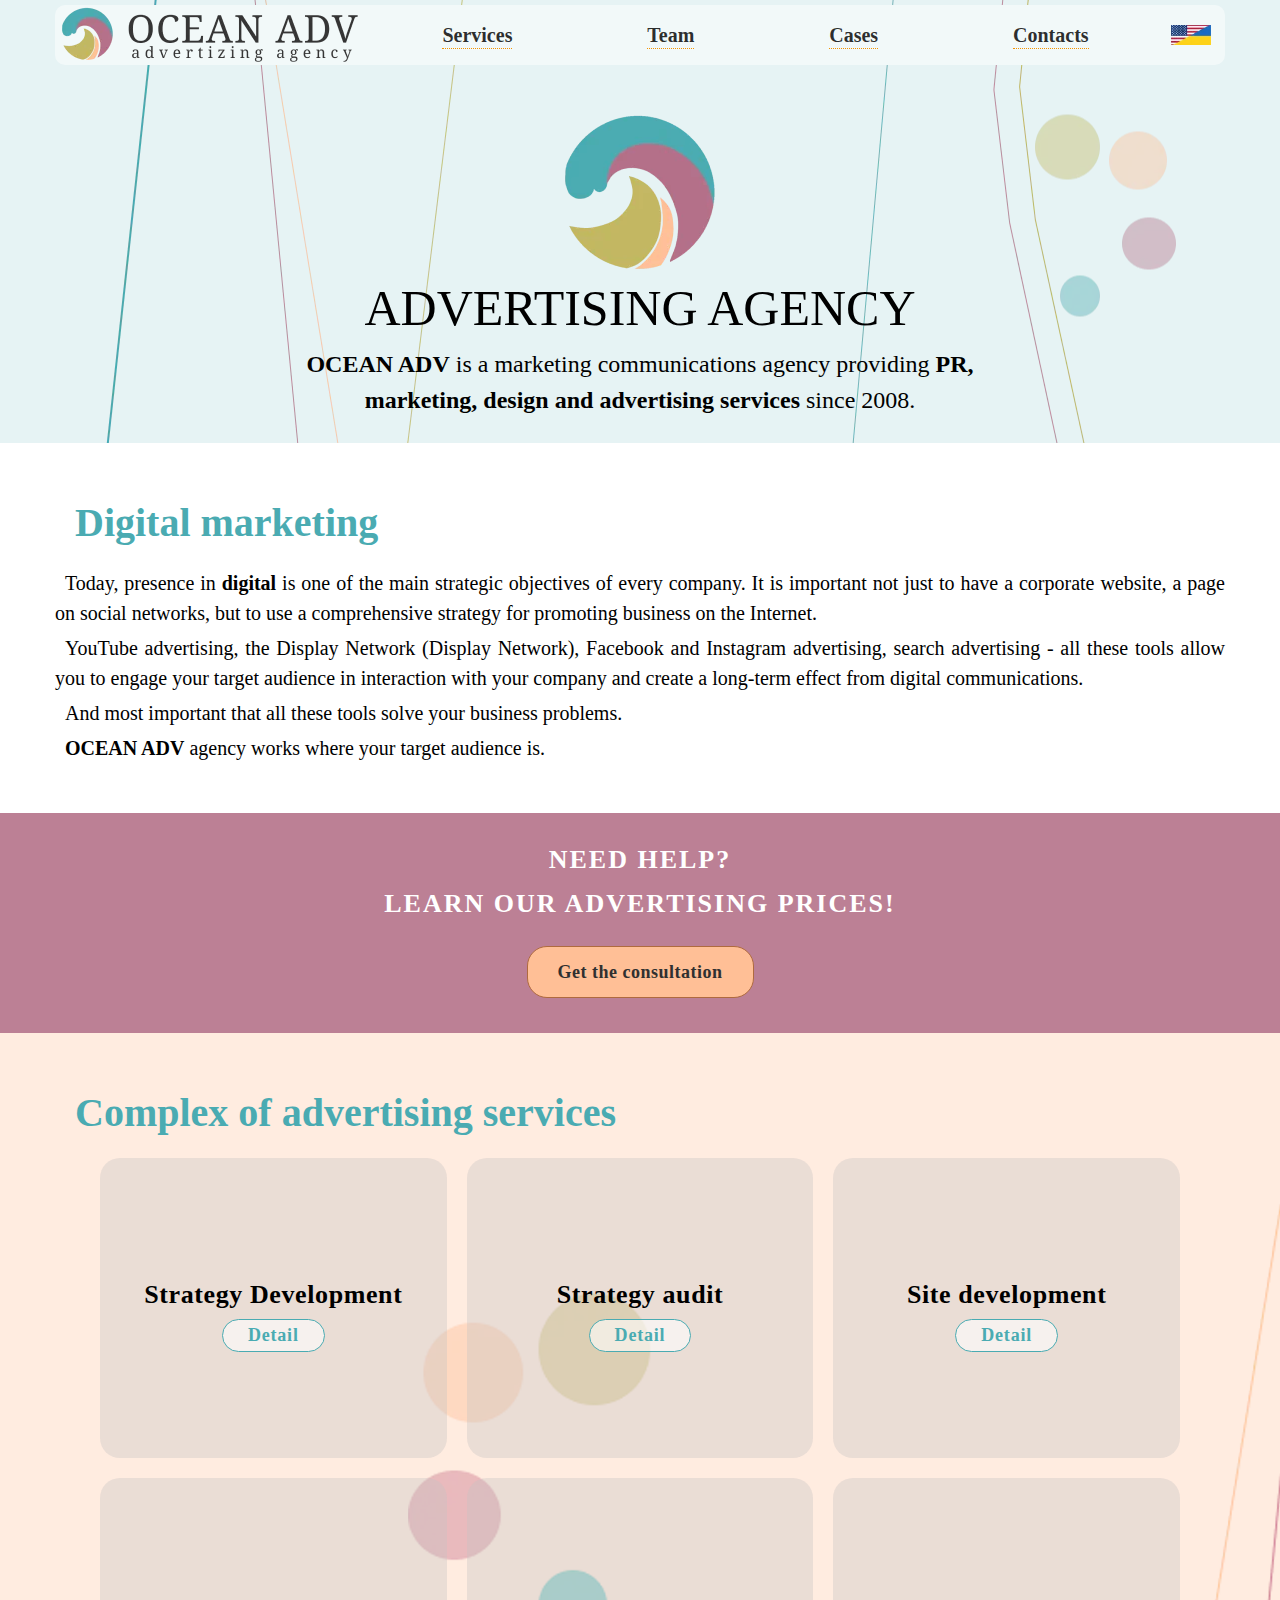
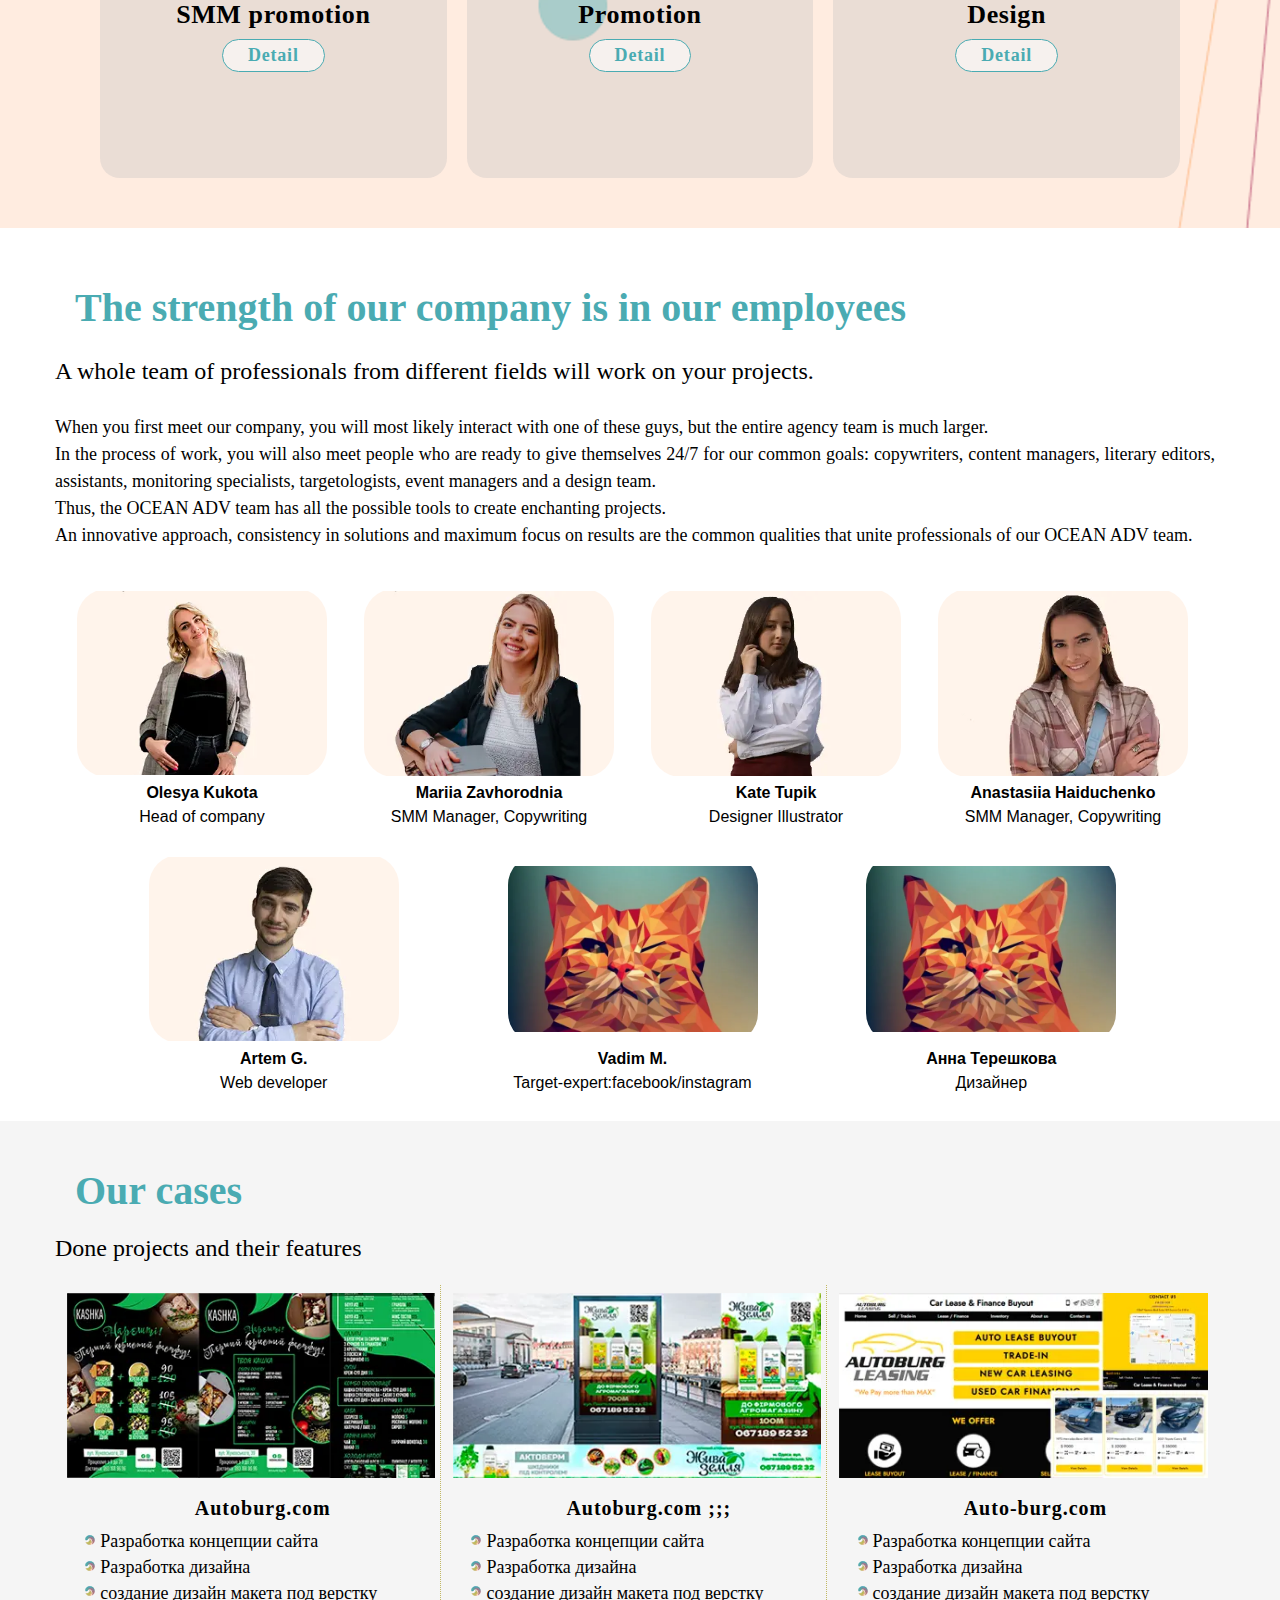
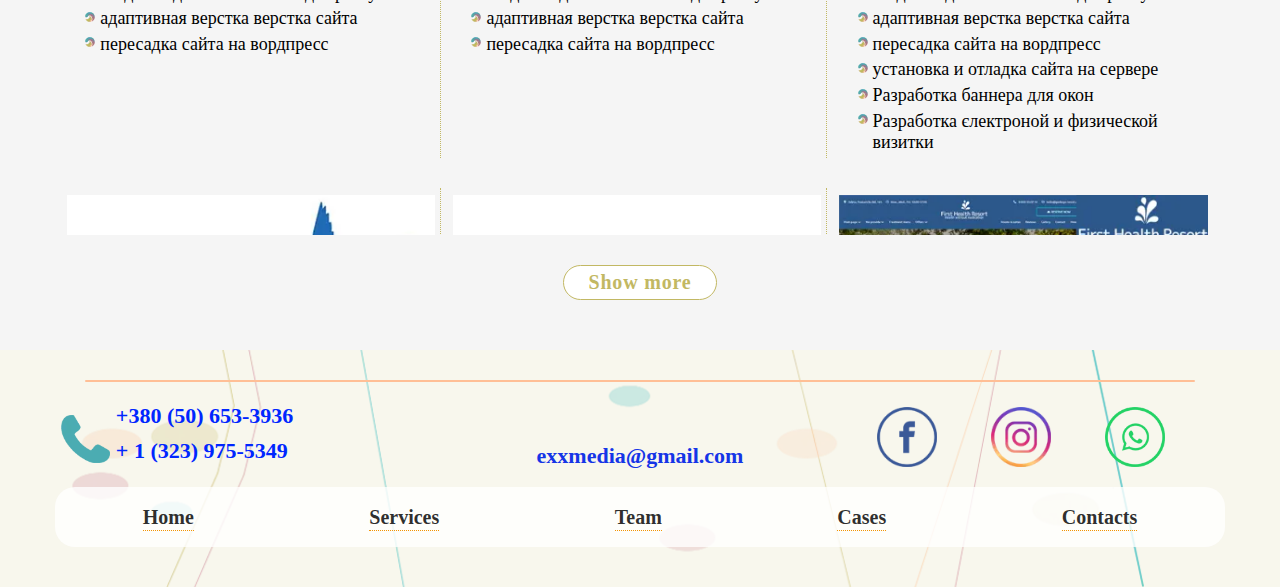
==== index.html @ 6c38d637 "3231231" ====
<!DOCTYPE html>
<html lang="en">

<head>
	<title>OCEAN ADV | ADVERTISING AGENCY</title>
	<meta charset="UTF-8">
	<meta name="format-detection" content="telephone=no">
	<!-- <style>body{opacity: 0;}</style> -->
	<link rel="stylesheet" href="css/style.min.css?_v=20220709153423">
	<link rel="shortcut icon" href="favicon.ico">
	<!-- <meta name="robots" content="noindex, nofollow"> -->
	<meta name="viewport" content="width=device-width, initial-scale=1.0">
</head>

<body>
	<div class="wrapper">
		<header class="header">
			<div class="header__container">
				<div class="header__row">
					<a href="" class="header__logo">
						<picture>
							<source srcset="img/decor/logo_horizontal.webp" type="image/webp"><img src="img/decor/logo_horizontal.webp" alt="logo">
						</picture>
					</a>
					<div class="header__menu menu">
						<button type="button" class="menu__icon icon-menu"><span></span></button>
						<nav class="menu__body">
							<ul class="menu__list">
								<!-- <li class="menu__item"><a data-goto=".hero" href="#" class="menu__link">Home</a></li> -->
								<li class="menu__item"><a data-goto=".complex-services" href="#" class="menu__link">Services</a></li>
								<li class="menu__item"><a data-goto=".our-team" href="#" class="menu__link">Team</a></li>
								<li class="menu__item"><a data-goto=".our-cases" href="#" class="menu__link">Cases</a></li>
								<li class="menu__item"><a data-goto=".footer" href="#" class="menu__link">Contacts</a></li>
							</ul>
						</nav>
					</div>
					<div class="header__flag-change">
						<a href="#" class="flag-change__image-ibg">
							<picture>
								<source srcset="img/decor/flag.webp" type="image/webp"><img src="img/decor/flag.png" alt="change-flag">
							</picture>
						</a>
					</div>
				</div>
			</div>
		</header>
		ing
		<main class="page">
			<section class="hero">
				<div class="hero__wrapper">
					<div class="hero__container">
						<div class="hero__row">
							<div class="hero__logo">
								<div class="hero__image-ibg">
									<picture>
										<source srcset="img/decor/logo_big.webp" type="image/webp"><img src="img/decor/logo_big.webp" alt="logotype">
									</picture>
								</div>
							</div>
							<h1 class="hero__main-title">
								ADVERTISING AGENCY
							</h1>
							<h3 class="hero__sub-title">
								<span class="text-bold">OCEAN ADV</span> is a marketing communications agency providing <span class="text-bold">PR, marketing, design and advertising services</span> since 2008.
							</h3>
						</div>
					</div>
				</div>
			</section>

			<section class="digital">
				<div class="digital__container">
					<h2 class="digital__title section-title">
						Digital marketing
					</h2>
					<div class="digital__texts">
						<p class="digital__text">
							Today, presence in <span class="text-bold">digital</span> is one of the main strategic objectives of every company. It is important not just to have a corporate website, a page on social networks, but to use a comprehensive strategy for promoting business on the Internet.
						</p>
						<p class="digital__text">
							YouTube advertising, the Display Network (Display Network), Facebook and Instagram advertising, search advertising - all these tools allow you to engage your target audience in interaction with your company and create a long-term effect from digital communications.
						</p>
						<p class="digital__text">
							And most important that all these tools solve your business problems.
						</p>
						<p class="digital__text">
							<span class="text-bold">OCEAN ADV</span> agency works where your target audience is.
						</p>
					</div>
				</div>
			</section>

			<section class="leave-applacation">
				<div class="leave-applacation__wrapper">
					<div class="leave-applacation__container">
						<div class="leave-applacation__title">
							<div>NEED HELP?</div>
							<div>LEARN OUR ADVERTISING PRICES!</div>
						</div>
						<div class="leave-applacation__button"><a href="" data-popup="#popup" class="button">Get the consultation</a></div>
					</div>
				</div>
			</section>

			<section class="complex-services">
				<div class="complex-services__wrapper">
					<div class="complex-services__container">
						<h2 class="complex-services__title section-title">
							Complex of advertising services
						</h2>
					</div>
					<ul class="complex-services__row">

						<li class="complex-services__item item-services">
							<h4 class="item-services__title">Strategy Development</h4>

							<div data-spollers class="spollers">
								<div class="spollers__item">
									<button type="button" data-spoller class="spollers__title">Detail </button>
									<div class="spollers__body">
										<p>Communication strategy is the basis of any external manifestations of the brand. This is a step-by-step algorithm for promoting a company on the market by working with the target audience and managing public opinion.</p>
										<p>A truly working communication strategy solves specific business problems and allows a brand or company to clearly understand who they are, where and how they are moving, how to communicate with customers, what needs to be achieved and what should be focused on.</p>
									</div>
								</div>
							</div>
						</li>

						<li class="complex-services__item item-services">
							<h4 class="item-services__title">Strategy audit</h4>

							<div data-spollers class="spollers">
								<div class="spollers__item">
									<button type="button" data-spoller class="spollers__title">Detail </button>
									<div class="spollers__body">
										<p>An audit of a communication strategy is an analysis of the correspondence between the desired and actual image of the company, positioning, unique selling proposition, and emotional components of the brand.</p>
									</div>
								</div>
							</div>
						</li>

						<li class="complex-services__item item-services">
							<h4 class="item-services__title">Site development</h4>

							<div data-spollers class="spollers">
								<div class="spollers__item">
									<button type="button" data-spoller class="spollers__title">Detail </button>
									<div class="spollers__body">
										<p>Competent website development is a significant contribution to the prosperity of your favorite business. Site helps you significantly improve sales, create a new business or optimize an existing one, clearly declare yourself to the target audience.
										<p>We develop: Business Card Website, Corporate Business Website, Online Store and Landing Page.</p>
										<p>
											The site is the face of the company, which the future buyer will see first. On your site you can place everything that is required for successful work - informational, reference or advertising content, a structured catalog of goods or services, contact and geolocation data.
										</p>
									</div>
								</div>
							</div>
						</li>

						<li class="complex-services__item item-services">
							<h4 class="item-services__title">SMM promotion</h4>

							<div data-spollers class="spollers">
								<div class="spollers__item">
									<button type="button" data-spoller class="spollers__title">Detail</button>
									<div class="spollers__body">
										<p>Today, social networks are a separate ecosystem in which your product can be sold independently of the overall marketing campaign. But behavior trends in Facebook, Instagram, TiK Tok are changeable and not everything that is allowed for a global brand can work at a local level, so it is better to entrust reputation and social media management to professionals.</p>
										<p>OCEAN ADV SMM specialists know how to speak with the audience in such way as to become a lovemark for a variety of social groups, what content to prepare so that you want to be friends with your brand, and buy, protect and advise your product.</p>

									</div>
								</div>
							</div>
						</li>

						<li class="complex-services__item item-services">
							<h4 class="item-services__title">Promotion</h4>

							<div data-spollers class="spollers">
								<div class="spollers__item">
									<button type="button" data-spoller class="spollers__title">Detail </button>
									<div class="spollers__body">
										<p>The multidisciplinary team of the OCEAN ADV agency knows how to speak the same language with the target audience.</p>
										<p>Creation of Facebook, Google advertising cabinets from scratch, Targeted advertising, SEO website promotion, Google ADS (search advertising, CCM, Discovery).</p>
									</div>
								</div>
							</div>
						</li>

						<li class="complex-services__item item-services">
							<h4 class="item-services__title">Design</h4>

							<div data-spollers class="spollers">
								<div class="spollers__item">
									<button type="button" data-spoller class="spollers__title">Detail </button>
									<div class="spollers__body">
										<p>We graphically solve the client's marketing tasks. We love smart design based on market and product analysis. </p>
										<p>We specialize in creating corporate identity and logos, but we also develop packaging design, POS materials, corporate souvenirs.</p>
									</div>
								</div>
							</div>
						</li>

					</ul>
				</div>
			</section>

			<section class="our-team">
				<div class="our-team__wrapper">
					<div class="our-team__container">
						<div class="our-team__info">
							<h2 class="our-team__title section-title">
								The strength of our company is in our employees
							</h2>
							<h4 class="our-team__sub-title section-sub-title">
								A whole team of professionals from different fields will work on your projects.
							</h4>
							<div class="our-team__text">
								<p>When you first meet our company, you will most likely interact with one of these guys, but the entire agency team is much larger.</p>
								<p>In the process of work, you will also meet people who are ready to give themselves 24/7 for our common goals: copywriters, content managers, literary editors, assistants, monitoring specialists, targetologists, event managers and a design team.</p>
								<p>Thus, the OCEAN ADV team has all the possible tools to create enchanting projects.</p>
								<p>An innovative approach, consistency in solutions and maximum focus on results are the common qualities that unite professionals of our OCEAN ADV team.</p>
							</div>
						</div>
						<div data-showmore class="our-team__show-mors-wrapper">
							<div data-showmore-content class="our-team__cards">
								<div class="our-team__card">
									<div class="our-team__image-ibg">
										<picture>
											<source srcset="img/team/t-ll.webp" type="image/webp"><img src="img/team/t-ll.png" alt="photo-director">
										</picture>
									</div>
									<p class="our-team__person-name">Olesya Kukota</p>
									<p class="our-team__person-speciality">Head of company</p>
								</div>
								<div class="our-team__card">
									<div class="our-team__image-ibg">
										<picture>
											<source srcset="img/team/mari.webp" type="image/webp"><img src="img/team/mari.png" alt="photo-smm_manager-copywriting">
										</picture>
									</div>
									<p class="our-team__person-name">Mariia Zavhorodnia</p>
									<p class="our-team__person-speciality">SMM Manager, Copywriting</p>
								</div>
								<div class="our-team__card">
									<div class="our-team__image-ibg">
										<picture>
											<source srcset="img/team/tupik_kate.webp" type="image/webp"><img src="img/team/tupik_kate.png" alt="photo-designer-illustrator">
										</picture>
									</div>
									<p class="our-team__person-name">Kate Tupik</p>
									<p class="our-team__person-speciality">Designer Illustrator</p>
								</div>
								<div class="our-team__card">
									<div class="our-team__image-ibg">
										<picture>
											<source srcset="img/team/anastasiia-2.webp" type="image/webp"><img src="img/team/anastasiia-2.png" alt="photo-smm_manager-copywriting">
										</picture>
									</div>
									<p class="our-team__person-name">Anastasiia Haiduchenko</p>
									<p class="our-team__person-speciality">SMM Manager, Copywriting</p>
								</div>

								<div class="our-team__card">
									<div class="our-team__image-ibg">
										<picture>
											<source srcset="img/team/artem.webp" type="image/webp"><img src="img/team/artem.png" alt="photo-web-developer">
										</picture>
									</div>
									<p class="our-team__person-name">Artem G.</p>
									<p class="our-team__person-speciality">Web developer</p>
								</div>
								<!-- <div class="our-team__card">
									<div class="our-team__image-ibg"><picture><source srcset="img/team/kud.webp" type="image/webp"><img src="img/team/kud.png" alt="seo-expert"></picture></div>
									<p class="our-team__person-name">Kudret K.</p>
									<p class="our-team__person-speciality">SEO expert</p>
								</div> -->
								<div class="our-team__card">
									<div class="our-team__image-ibg">
										<picture>
											<source srcset="img/team/person.webp" type="image/webp"><img src="img/team/person.jpg" alt="target-expert-facebook-instagram">
										</picture>
									</div>
									<p class="our-team__person-name">Vadim M.</p>
									<p class="our-team__person-speciality">Target-expert:facebook/instagram</p>
								</div>
								<div class="our-team__card">
									<div class="our-team__image-ibg">
										<picture>
											<source srcset="img/team/person.webp" type="image/webp"><img src="img/team/person.jpg" alt="#">
										</picture>
									</div>
									<p class="our-team__person-name">Анна Терешкова</p>
									<p class="our-team__person-speciality">Дизайнер</p>
								</div>
							</div>
							<button hidden data-showmore-button type="button" class="block__more our-team__button-more"><span>Show more</span><span>Hide</span></button>
						</div>
					</div>
				</div>
			</section>

			<section class="our-cases">
				<div class="our-cases__wrapper">
					<div data-showmore class="our-cases__container">
						<div class="our-cases__titles">
							<h2 class="our-cases__title section-title">
								Our cases
							</h2>
							<h4 class="our-cases__sub-title section-sub-title">
								Done projects and their features
							</h4>
						</div>

						<div data-showmore-content class="our-cases__cards ">


							<div class="our-cases__card">
								<div class="our-cases__image-ibg">
									<picture>
										<source srcset="img/case/kashka-all.webp" type="image/webp"><img src="img/case/kashka-all.png" alt="kashka">
									</picture>
								</div>
								<div class="our-cases__info case">
									<p class="case__title">Autoburg.com </p>
									<!--   -->
									<ul>
										<li>Разработка концепции сайта</li>
										<li>Разработка дизайна</li>
										<li>создание дизайн макета под верстку</li>
										<li>адаптивная верстка верстка сайта </li>
										<li>пересадка сайта на вордпресс </li>

									</ul>
								</div>
							</div>
							<div class="our-cases__card">
								<div class="our-cases__image-ibg">
									<picture>
										<source srcset="img/case/zeml-all.webp" type="image/webp"><img src="img/case/zeml-all.png" alt="zeml">
									</picture>
								</div>
								<div class="our-cases__info case">
									<p class="case__title">Autoburg.com ;;;</p>

									<ul>
										<li>Разработка концепции сайта</li>
										<li>Разработка дизайна</li>
										<li>создание дизайн макета под верстку</li>
										<li>адаптивная верстка верстка сайта </li>
										<li>пересадка сайта на вордпресс </li>
										<!-- <li>установка и отладка сайта на сервере </li>
										<li>Разработка баннера для окон</li>
										<li>Разработка єлектроной и физической визитки</li> -->
									</ul>
								</div>
							</div>
							<div class="our-cases__card">
								<div class="our-cases__image-ibg">
									<picture>
										<source srcset="img/case/auto-burg-all-2.webp" type="image/webp"><img src="img/case/auto-burg-all-2.png" alt="auto-burg">
									</picture>
								</div>
								<div class="our-cases__info case">
									<p class="case__title">Auto-burg.com</p>

									<ul>
										<li>Разработка концепции сайта</li>
										<li>Разработка дизайна</li>
										<li>создание дизайн макета под верстку</li>
										<li>адаптивная верстка верстка сайта </li>
										<li>пересадка сайта на вордпресс </li>
										<li>установка и отладка сайта на сервере </li>
										<li>Разработка баннера для окон</li>
										<li>Разработка єлектроной и физической визитки</li>
									</ul>
								</div>
							</div>
							<div class="our-cases__card">
								<div class="our-cases__image-ibg">
									<picture>
										<source srcset="img/case/martlets-2.webp" type="image/webp"><img src="img/case/martlets-2.png" alt="martlet">
									</picture>
								</div>
								<div class="our-cases__info case">
									<p class="case__title">Autoburg.com ;;;</p>

									<ul>
										<li>Разработка концепции сайта</li>
										<li>Разработка дизайна</li>
										<li>создание дизайн макета под верстку</li>
										<li>адаптивная верстка верстка сайта </li>
										<li>пересадка сайта на вордпресс </li>
										<li>установка и отладка сайта на сервере </li>
										<li>Разработка баннера для окон</li>
										<li>Разработка єлектроной и физической визитки</li>
									</ul>
								</div>
							</div>
							<div class="our-cases__card">
								<div class="our-cases__image-ibg">
									<picture>
										<source srcset="img/case/avd-marine-2.webp" type="image/webp"><img src="img/case/avd-marine-2.png" alt="avd-marine">
									</picture>
								</div>
								<div class="our-cases__info case">
									<p class="case__title">Autoburg.com ;;;</p>

									<ul>
										<li>Разработка концепции сайта</li>
										<li>Разработка дизайна</li>
										<li>создание дизайн макета под верстку</li>
										<li>адаптивная верстка верстка сайта </li>
										<li>пересадка сайта на вордпресс </li>
										<li>установка и отладка сайта на сервере </li>
										<li>Разработка баннера для окон</li>
										<li>Разработка єлектроной и физической визитки</li>
									</ul>
								</div>
							</div>

							<div class="our-cases__card">
								<div class="our-cases__image-ibg">
									<picture>
										<source srcset="img/case/sanatoriy-all.webp" type="image/webp"><img src="img/case/sanatoriy-all.png" alt="first-resort">
									</picture>
								</div>
								<div class="our-cases__info case">
									<p class="case__title">Autoburg.com </p>
									<ul>
										<li>Разработка концепции сайта</li>
										<li>Разработка дизайна</li>
										<li>создание дизайн макета под верстку</li>
										<li>адаптивная верстка верстка сайта </li>
										<li>пересадка сайта на вордпресс </li>

									</ul>
								</div>
							</div>

						</div>
						<button hidden data-showmore-button type="button" class="block__more our-cases__button-more"><span>Show more</span><span>Hide</span></button>
					</div>
				</div>
			</section>

			<!-- <section class="prices">
				<div class="prices__wrapper">
					<div class="prices__container">
						<div class="prices__info">
							<h2 class="prices__title section-title">
								Prices
							</h2>
							<h4 class="prices__sub-title section-sub-title">
								prices sub title
							</h4>
						</div>
					</div>
				</div>
			</section> -->

			<!-- <section class="contact-us">
				<div class="contact-us__wrapper">
					<div class="contact-us__container">
						<div class="contact-us__info">
							<h2 class="contact-us__title section-title">
								Contact Us
							</h2>
							<h4 class="contact-us__sub-title section-sub-title">
								Locate in LA .....
							</h4>
						</div>
					</div>
				</div>
			</section> -->
		</main>
		<footer class="footer">

			<div class="footer__container">
				<div class="footer__line"></div>
				<div class="footer__wrapper">
					<div class="footer__top">
						<div class="footer__row">
							<div class="footer__telephone">
								<a class="phone-number-btn" href="tel:+380506533936">+380 (50) 653-3936</a>
								<a class="phone-number-btn" href="tel:+13239755349">+ 1 (323) 975-5349</a>
							</div>
							<div class="footer__mail">
								<a class="mail-btn" href="mailto:exxmedia@gmail.com">exxmedia@gmail.com</a>
							</div>
							<ul class="footer__socials socials">
								<li><a href="https://www.facebook.com/morereklami/" class="socials__image-ibg">
										<picture>
											<source srcset="img/decor/facebook-round-line-color.webp" type="image/webp"><img src="img/decor/facebook-round-line-color.png" alt="link-facebook">
										</picture>
									</a></li>
								<li><a href="https://www.instagram.com/ocean.adv/" class="socials__image-ibg">
										<picture>
											<source srcset="img/decor/instagram-round-line-color.webp" type="image/webp"><img src="img/decor/instagram-round-line-color.png" alt="link-instagram">
										</picture>
									</a></li>
								<li><a href="https://wa.me/+380506533936" class="socials__image-ibg">
										<picture>
											<source srcset="img/decor/whatsapp-round-line-color.webp" type="image/webp"><img src="img/decor/whatsapp-round-line-color.png" alt="link-what-sapp">
										</picture>
									</a></li>
							</ul>

						</div>


					</div>
					<div class="footer__bottom">
						<div class="footer__row menu">
							<nav class="menu__body">
								<ul class="menu__list">
									<li class="menu__item"><a data-goto=".hero" href="#" class="menu__link">Home</a></li>
									<li class="menu__item"><a data-goto=".complex-services" href="#" class="menu__link">Services</a></li>
									<li class="menu__item"><a data-goto=".our-team" href="#" class="menu__link">Team</a></li>
									<li class="menu__item"><a data-goto=".our-cases" href="#" class="menu__link">Cases</a></li>
									<li class="menu__item"><a data-goto=".footer" href="#" class="menu__link">Contacts</a></li>
								</ul>
							</nav>
						</div>
					</div>
				</div>
			</div>
		</footer>
	</div>
	<div id="popup" aria-hidden="true" class="popup">
		<div class="popup__wrapper">
			<div class="popup__content">
				<button data-close type="button" class="popup__close">Close</button>
				<div class="popup__text">
					<form class="clients-form" action="files/sendmail/sendmail.php" method="POST">
						<input autocomplete="on" required oninvalid="this.setCustomValidity('Fill in the field please.')" type="text" name="form[client-name]" data-error="Ошибка" placeholder="Your name*" class="input">
						<input autocomplete="on" maxlength="15" required type="text" oninvalid="this.setCustomValidity('Fill in the field please.')" name="form[client-phone]" data-error="Ошибка" placeholder="Phone number*" class="input">
						<input type="text" name="form[email]" data-error="Error" placeholder="E-mail" class="input">
						<textarea autocomplete="on" name="form[client-description]" placeholder="Some details? how better connetc wiht you" data-error="Ошибка" class="input"></textarea>
						<button type="submit" class="button">Send</button>
					</form>
				</div>
			</div>
		</div>
	</div>
	<script src="js/app.min.js?_v=20220709153423"></script>
</body>

</html>
---- css/style.min.css ----
@charset "UTF-8";@font-face{font-family:Poppins;font-display:swap;src:url(../fonts/Poppins-Black.woff2) format("woff2"),url(../fonts/Poppins-Black.woff) format("woff");font-weight:900;font-style:normal}@font-face{font-family:Poppins;font-display:swap;src:url(../fonts/Poppins-BlackItalic.woff2) format("woff2"),url(../fonts/Poppins-BlackItalic.woff) format("woff");font-weight:400;font-style:normal}@font-face{font-family:Poppins;font-display:swap;src:url(../fonts/Poppins-ExtraBold.woff2) format("woff2"),url(../fonts/Poppins-ExtraBold.woff) format("woff");font-weight:800;font-style:normal}@font-face{font-family:Poppins;font-display:swap;src:url(../fonts/Poppins-ExtraBoldItalic.woff2) format("woff2"),url(../fonts/Poppins-ExtraBoldItalic.woff) format("woff");font-weight:400;font-style:normal}@font-face{font-family:Poppins;font-display:swap;src:url(../fonts/Poppins-Bold.woff2) format("woff2"),url(../fonts/Poppins-Bold.woff) format("woff");font-weight:700;font-style:normal}@font-face{font-family:Poppins;font-display:swap;src:url(../fonts/Poppins-BoldItalic.woff2) format("woff2"),url(../fonts/Poppins-BoldItalic.woff) format("woff");font-weight:400;font-style:normal}@font-face{font-family:Poppins;font-display:swap;src:url(../fonts/Poppins-ExtraLight.woff2) format("woff2"),url(../fonts/Poppins-ExtraLight.woff) format("woff");font-weight:200;font-style:normal}@font-face{font-family:Poppins;font-display:swap;src:url(../fonts/Poppins-Light.woff2) format("woff2"),url(../fonts/Poppins-Light.woff) format("woff");font-weight:300;font-style:normal}@font-face{font-family:Poppins;font-display:swap;src:url(../fonts/Poppins-LightItalic.woff2) format("woff2"),url(../fonts/Poppins-LightItalic.woff) format("woff");font-weight:400;font-style:normal}@font-face{font-family:Poppins;font-display:swap;src:url(../fonts/Poppins-ExtraLightItalic.woff2) format("woff2"),url(../fonts/Poppins-ExtraLightItalic.woff) format("woff");font-weight:400;font-style:normal}@font-face{font-family:Poppins;font-display:swap;src:url(../fonts/Poppins-MediumItalic.woff2) format("woff2"),url(../fonts/Poppins-MediumItalic.woff) format("woff");font-weight:400;font-style:normal}@font-face{font-family:Poppins;font-display:swap;src:url(../fonts/Poppins-Regular.woff2) format("woff2"),url(../fonts/Poppins-Regular.woff) format("woff");font-weight:400;font-style:normal}@font-face{font-family:Poppins;font-display:swap;src:url(../fonts/Poppins-SemiBold.woff2) format("woff2"),url(../fonts/Poppins-SemiBold.woff) format("woff");font-weight:600;font-style:normal}@font-face{font-family:Poppins;font-display:swap;src:url(../fonts/Poppins-Medium.woff2) format("woff2"),url(../fonts/Poppins-Medium.woff) format("woff");font-weight:500;font-style:normal}@font-face{font-family:Poppins;font-display:swap;src:url(../fonts/Poppins-Italic.woff2) format("woff2"),url(../fonts/Poppins-Italic.woff) format("woff");font-weight:400;font-style:normal}@font-face{font-family:Poppins;font-display:swap;src:url(../fonts/Poppins-SemiBoldItalic.woff2) format("woff2"),url(../fonts/Poppins-SemiBoldItalic.woff) format("woff");font-weight:400;font-style:normal}@font-face{font-family:Poppins;font-display:swap;src:url(../fonts/Poppins-Thin.woff2) format("woff2"),url(../fonts/Poppins-Thin.woff) format("woff");font-weight:100;font-style:normal}@font-face{font-family:Poppins;font-display:swap;src:url(../fonts/Poppins-ThinItalic.woff2) format("woff2"),url(../fonts/Poppins-ThinItalic.woff) format("woff");font-weight:400;font-style:normal}*{padding:0;margin:0;border:0}*,:after,:before{-webkit-box-sizing:border-box;box-sizing:border-box}body,html{height:100%;min-width:320px}body{color:#000;line-height:1;font-family:"Poppins Medium";font-size:1.125rem;-ms-text-size-adjust:100%;-moz-text-size-adjust:100%;-webkit-text-size-adjust:100%;-webkit-font-smoothing:antialiased;-moz-osx-font-smoothing:grayscale}button,input,textarea{font-family:"Poppins Medium";font-size:inherit}button{cursor:pointer;color:inherit;background-color:inherit}a{color:inherit}a:link,a:visited{text-decoration:none}a:hover{text-decoration:none}ul li{list-style:none}img{vertical-align:top}h1,h2,h3,h4,h5,h6{font-weight:inherit;font-size:inherit}.lock body{overflow:hidden;-ms-touch-action:none;touch-action:none}.wrapper{min-height:100%;display:-webkit-box;display:-ms-flexbox;display:flex;-webkit-box-orient:vertical;-webkit-box-direction:normal;-ms-flex-direction:column;flex-direction:column;overflow:hidden}.wrapper>main{-webkit-box-flex:1;-ms-flex:1 1 auto;flex:1 1 auto}.wrapper>*{min-width:0}[class*=__container]{max-width:73.125rem;-webkit-box-sizing:content-box;box-sizing:content-box;margin:0 auto;padding:0 .9375rem}body::after{content:"";background-color:rgba(0,0,0,.5);position:fixed;width:100%;height:100%;top:0;left:0;opacity:0;-webkit-transition:opacity .8s ease 0s;-o-transition:opacity .8s ease 0s;transition:opacity .8s ease 0s;pointer-events:none;z-index:149}.popup-show body::after{opacity:1}.popup{position:fixed;top:0;left:0;bottom:0;right:0;padding:30px 10px;-webkit-transition:visibility .8s ease 0s;-o-transition:visibility .8s ease 0s;transition:visibility .8s ease 0s;visibility:hidden;pointer-events:none}.popup_show{z-index:150;visibility:visible;overflow:auto;pointer-events:auto}.popup_show .popup__content{visibility:visible;-webkit-transform:scale(1);-ms-transform:scale(1);transform:scale(1)}.popup__wrapper{display:-webkit-box;display:-ms-flexbox;display:flex;-webkit-box-orient:vertical;-webkit-box-direction:normal;-ms-flex-direction:column;flex-direction:column;-webkit-box-align:center;-ms-flex-align:center;align-items:center;min-height:100%;-webkit-box-flex:1;-ms-flex:1 1 auto;flex:1 1 auto;width:100%;display:flex;-webkit-box-pack:center;-ms-flex-pack:center;justify-content:center;align-items:center}.popup__content{visibility:hidden;-webkit-transform:scale(0);-ms-transform:scale(0);transform:scale(0);-webkit-transition:-webkit-transform .3s ease 0s;transition:-webkit-transform .3s ease 0s;-o-transition:transform .3s ease 0s;transition:transform .3s ease 0s;transition:transform .3s ease 0s,-webkit-transform .3s ease 0s;background-color:rgba(230,243,244,.9607843137);padding:20px;width:100%;max-width:900px;border-radius:20px}.lock .popup__content{visibility:visible}.popup__close{color:#1cc5f8;-webkit-transition:.4s;-o-transition:.4s;transition:.4s;background:rgba(255,255,255,.829);border:solid 2px #1cc5f8;border-radius:20px;padding:7px 15px 7px 15px}.popup__close:hover{border:solid 1px #4aabb2;-webkit-transition:.4s;-o-transition:.4s;transition:.4s;color:#4aabb2}.popup__text{margin:20px 15px 20px}.clients-form{margin:20px 15px 20px;display:-webkit-box;display:-ms-flexbox;display:flex;-webkit-box-orient:vertical;-webkit-box-direction:normal;-ms-flex-direction:column;flex-direction:column;-webkit-box-pack:space-evenly;-ms-flex-pack:space-evenly;justify-content:space-evenly;-webkit-box-align:center;-ms-flex-align:center;align-items:center}.clients-form .input{-webkit-box-flex:0;-ms-flex:0 1 auto;flex:0 1 auto;width:80%;margin-bottom:25px;padding:15px 20px;font-weight:800;border-radius:20px}.clients-form .input::-webkit-input-placeholder{font-weight:500;color:#555}.clients-form .input::-moz-placeholder{font-weight:500;color:#555}.clients-form .input:-ms-input-placeholder{font-weight:500;color:#555}.clients-form .input::-ms-input-placeholder{font-weight:500;color:#555}.clients-form .input::placeholder{font-weight:500;color:#555}.clients-form .input:focus-visible{outline:3px solid #4aabb2}.clients-form .button{margin-bottom:0;width:30%;border:none}[data-showmore-button] span:last-child{display:none}._showmore-active [data-showmore-button] span{display:none}._showmore-active [data-showmore-button] span:last-child{display:block}[class*=-ibg]{position:relative}[class*=-ibg] img{position:absolute;width:100%;height:100%;top:0;left:0;-o-object-fit:cover;object-fit:cover}[class*=-ibg_contain] img{-o-object-fit:contain;object-fit:contain}.header__container{background:#e6f3f4;position:relative;z-index:4}.header__row{background:rgba(255,255,255,.477);border-radius:10px;display:-webkit-box;display:-ms-flexbox;display:flex;margin:5px 0 5px 0;height:60px;-webkit-box-align:center;-ms-flex-align:center;align-items:center;padding:3px 7px}.header__logo{-webkit-box-flex:0;-ms-flex:0 1 auto;flex:0 1 auto}.header__menu{-webkit-box-flex:1;-ms-flex:1 1 auto;flex:1 1 auto;margin:0 15px}.header__button{display:-webkit-box;display:-ms-flexbox;display:flex}.header .flag-change__image-ibg{margin-right:7px;display:block;width:40px;height:20px;opacity:90%;-webkit-transition:.4s;-o-transition:.4s;transition:.4s}.header .flag-change__image-ibg:hover{-webkit-transform:scale(1.2);-ms-transform:scale(1.2);transform:scale(1.2);-webkit-transition:.4s;-o-transition:.4s;transition:.4s}.menu__list{display:-webkit-box;display:-ms-flexbox;display:flex}.menu__item{display:-webkit-box;display:-ms-flexbox;display:flex;-webkit-box-flex:1;-ms-flex:1 1 auto;flex:1 1 auto;height:60px;-webkit-box-pack:center;-ms-flex-pack:center;justify-content:center;-webkit-box-align:center;-ms-flex-align:center;align-items:center}.menu__link{font-size:20px;font-weight:800;color:rgba(0,0,0,.8274509804);-webkit-transition:.4s;-o-transition:.4s;transition:.4s;line-height:1.3;border-bottom:dotted 1.5px #f39302}.menu__link:hover{-webkit-transform:scale(1.15);-ms-transform:scale(1.15);transform:scale(1.15);-webkit-transition:.6s;-o-transition:.6s;transition:.6s;color:#b47088;text-shadow:rgba(180,112,136,.6117647059) 0 0 1px;border-bottom:dotted 1.5px rgba(180,112,136,.6117647059)}.button{display:-webkit-box;display:-ms-flexbox;display:flex;background:#ffbf96;margin:20px 0 10px;-webkit-box-pack:center;-ms-flex-pack:center;justify-content:center;-webkit-box-align:center;-ms-flex-align:center;align-items:center;border-radius:20px;-webkit-box-flex:0;-ms-flex:0 0 auto;flex:0 0 auto;color:#303030;font-weight:800;-webkit-transition:.4s;-o-transition:.4s;transition:.4s;letter-spacing:.5px;padding:16px 30px;border:solid 1px #af6a3f}.button:hover{color:rgba(255,255,255,.842);-webkit-transition:.4s;-o-transition:.4s;transition:.4s;padding:16px 30px;background:#fca773}.button:active{color:#008dce;-webkit-transition:.4s;-o-transition:.4s;transition:.4s;-webkit-transform:translate(2px,8px);-ms-transform:translate(2px,8px);transform:translate(2px,8px)}.icon-menu{display:none}.no-webp .footer{background:rgba(195,184,98,.1137254902) url(../img/decor/bg-picture-footer.png) no-repeat center center}.footer__line{height:2px;background:#ffbf96;margin:30px 30px 25px;border-radius:20px}.footer__top{height:60px;font-size:22px;font-weight:800;margin-bottom:20px}.footer__row{display:-webkit-box;display:-ms-flexbox;display:flex;-webkit-box-pack:center;-ms-flex-pack:center;justify-content:center}.footer__row .menu__body{-webkit-box-flex:1;-ms-flex:1 1 auto;flex:1 1 auto;background-color:rgba(255,255,255,.788);border-radius:20px}.no-webp .footer__telephone{background:url(../img/decor/phone-call.png) 0 8px/49px no-repeat}.footer__telephone{-webkit-box-flex:0;-ms-flex:0 1 33%;flex:0 1 33%;padding-left:55px}.footer__telephone:hover{color:#fff}.footer__mail{-webkit-box-flex:0;-ms-flex:0 1 33%;flex:0 1 33%;text-align:center}.footer__socials{-webkit-box-flex:0;-ms-flex:0 1 33%;flex:0 1 33%;text-align:right}.footer__socials li{text-align:center;margin-right:10px}.footer__bottom{text-align:center;margin-bottom:40px}.phone-number-btn{height:20px;display:-webkit-box;display:-ms-flexbox;display:flex;margin-bottom:15px;-webkit-box-align:end;-ms-flex-align:end;align-items:end;color:#0026ff;-webkit-transition:.2s;-o-transition:.2s;transition:.2s}@supports (font-size:clamp(1rem ,0.8636363636rem + 0.6818181818vw ,1.375rem)){.phone-number-btn{font-size:clamp(1rem ,.8636363636rem + .6818181818vw ,1.375rem)}}@supports not (font-size:clamp(1rem ,0.8636363636rem + 0.6818181818vw ,1.375rem)){.phone-number-btn{font-size:calc(1rem + .375 * (100vw - 20rem)/ 55)}}.phone-number-btn:hover{-webkit-transition:.2s;-o-transition:.2s;transition:.2s;color:#1cc5f8}@supports (font-size:clamp(1.125rem ,1.0113636364rem + 0.5681818182vw ,1.4375rem)){.phone-number-btn:hover{font-size:clamp(1.125rem ,1.0113636364rem + .5681818182vw ,1.4375rem)}}@supports not (font-size:clamp(1.125rem ,1.0113636364rem + 0.5681818182vw ,1.4375rem)){.phone-number-btn:hover{font-size:calc(1.125rem + .3125 * (100vw - 20rem)/ 55)}}.mail-btn{height:60px;display:-webkit-box;display:-ms-flexbox;display:flex;-webkit-box-align:end;-ms-flex-align:end;align-items:end;-webkit-box-pack:center;-ms-flex-pack:center;justify-content:center;color:#1535e7;-webkit-transition:.4s;-o-transition:.4s;transition:.4s;margin-bottom:15px}@supports (font-size:clamp(1rem ,0.8636363636rem + 0.6818181818vw ,1.375rem)){.mail-btn{font-size:clamp(1rem ,.8636363636rem + .6818181818vw ,1.375rem)}}@supports not (font-size:clamp(1rem ,0.8636363636rem + 0.6818181818vw ,1.375rem)){.mail-btn{font-size:calc(1rem + .375 * (100vw - 20rem)/ 55)}}.mail-btn:hover{-webkit-transition:.4s;-o-transition:.4s;transition:.4s;color:#1cc5f8}@supports (font-size:clamp(0.875rem ,0.6477272727rem + 1.1363636364vw ,1.5rem)){.mail-btn:hover{font-size:clamp(.875rem ,.6477272727rem + 1.1363636364vw ,1.5rem)}}@supports not (font-size:clamp(0.875rem ,0.6477272727rem + 1.1363636364vw ,1.5rem)){.mail-btn:hover{font-size:calc(.875rem + .625 * (100vw - 20rem)/ 55)}}.socials{display:-webkit-box;display:-ms-flexbox;display:flex;-webkit-box-pack:space-evenly;-ms-flex-pack:space-evenly;justify-content:space-evenly;-webkit-box-align:start;-ms-flex-align:start;align-items:flex-start}.socials__image-ibg{display:block;height:60px;width:60px;-webkit-transition:.3s;-o-transition:.3s;transition:.3s}.socials__image-ibg:hover{display:block;height:65px;width:65px;-webkit-transition:.3s;-o-transition:.3s;transition:.3s;background:#fff;border-radius:50%}.no-webp .hero__wrapper{background:#e6f3f4 url(../img/decor/bg-picture-hero.png) no-repeat center center}.hero__wrapper{padding-top:110px;margin-top:-110px;position:relative;z-index:3}.hero__container{position:relative;z-index:6}.hero__row{display:-webkit-box;display:-ms-flexbox;display:flex;-webkit-box-orient:vertical;-webkit-box-direction:normal;-ms-flex-direction:column;flex-direction:column;-webkit-box-pack:center;-ms-flex-pack:center;justify-content:center;-webkit-box-align:center;-ms-flex-align:center;align-items:center}.hero__image-ibg{margin-top:25px;width:154px;height:158px}.hero__main-title{line-height:1.5;font-weight:500}@supports (font-size:clamp(1.5625rem ,0.9943181818rem + 2.8409090909vw ,3.125rem)){.hero__main-title{font-size:clamp(1.5625rem ,.9943181818rem + 2.8409090909vw ,3.125rem)}}@supports not (font-size:clamp(1.5625rem ,0.9943181818rem + 2.8409090909vw ,3.125rem)){.hero__main-title{font-size:calc(1.5625rem + 1.5625 * (100vw - 20rem)/ 55)}}.hero__sub-title{text-align:center;line-height:1.5;margin-bottom:25px;max-width:62%}@supports (font-size:clamp(1.125rem ,0.9886363636rem + 0.6818181818vw ,1.5rem)){.hero__sub-title{font-size:clamp(1.125rem ,.9886363636rem + .6818181818vw ,1.5rem)}}@supports not (font-size:clamp(1.125rem ,0.9886363636rem + 0.6818181818vw ,1.5rem)){.hero__sub-title{font-size:calc(1.125rem + .375 * (100vw - 20rem)/ 55)}}section{margin-bottom:50px}.text-bold{font-weight:800}.section-title{line-height:1.5;color:#4aabb2;margin-bottom:15px;font-weight:800;text-indent:20px}@supports (font-size:clamp(1.625rem ,1.3068181818rem + 1.5909090909vw ,2.5rem)){.section-title{font-size:clamp(1.625rem ,1.3068181818rem + 1.5909090909vw ,2.5rem)}}@supports not (font-size:clamp(1.625rem ,1.3068181818rem + 1.5909090909vw ,2.5rem)){.section-title{font-size:calc(1.625rem + .875 * (100vw - 20rem)/ 55)}}.section-sub-title{line-height:1;margin-bottom:25px}@supports (font-size:clamp(1.125rem ,0.9886363636rem + 0.6818181818vw ,1.5rem)){.section-sub-title{font-size:clamp(1.125rem ,.9886363636rem + .6818181818vw ,1.5rem)}}@supports not (font-size:clamp(1.125rem ,0.9886363636rem + 0.6818181818vw ,1.5rem)){.section-sub-title{font-size:calc(1.125rem + .375 * (100vw - 20rem)/ 55)}}.digital__texts{line-height:1.5;text-indent:10px;text-align:justify}@supports (font-size:clamp(1.125rem ,1.0795454545rem + 0.2272727273vw ,1.25rem)){.digital__texts{font-size:clamp(1.125rem ,1.0795454545rem + .2272727273vw ,1.25rem)}}@supports not (font-size:clamp(1.125rem ,1.0795454545rem + 0.2272727273vw ,1.25rem)){.digital__texts{font-size:calc(1.125rem + .125 * (100vw - 20rem)/ 55)}}.digital__texts p:not(:last-child){margin-bottom:5px}.leave-applacation__wrapper{background-color:rgba(180,112,136,.8901960784);color:#fff;padding:25px 0 25px}.leave-applacation__container{display:-webkit-box;display:-ms-flexbox;display:flex;-webkit-box-orient:vertical;-webkit-box-direction:normal;-ms-flex-direction:column;flex-direction:column;-webkit-box-pack:center;-ms-flex-pack:center;justify-content:center;-webkit-box-align:center;-ms-flex-align:center;align-items:center}.leave-applacation__title{text-align:center;font-weight:700;letter-spacing:2px;line-height:1.7}@supports (font-size:clamp(1.5rem ,1.4545454545rem + 0.2272727273vw ,1.625rem)){.leave-applacation__title{font-size:clamp(1.5rem ,1.4545454545rem + .2272727273vw ,1.625rem)}}@supports not (font-size:clamp(1.5rem ,1.4545454545rem + 0.2272727273vw ,1.625rem)){.leave-applacation__title{font-size:calc(1.5rem + .125 * (100vw - 20rem)/ 55)}}.no-webp .complex-services__wrapper{background:rgba(255,197,160,.3215686275) url(../img/decor/bg-picture-services.png) 150px 0 no-repeat}.complex-services__wrapper{margin:-50px;padding:50px}.complex-services__row{display:-webkit-box;display:-ms-flexbox;display:flex;-webkit-box-pack:space-evenly;-ms-flex-pack:space-evenly;justify-content:space-evenly;-webkit-box-align:start;-ms-flex-align:start;align-items:flex-start;-ms-flex-wrap:wrap;flex-wrap:wrap;gap:20px;margin-left:100px;margin-right:100px}.complex-services__item{background:rgba(198,195,194,.3647058824);-webkit-box-flex:1;-ms-flex:1 1 32%;flex:1 1 32%;text-align:center;min-height:300px;border-radius:20px;display:-webkit-box;display:-ms-flexbox;display:flex;-webkit-box-orient:vertical;-webkit-box-direction:normal;-ms-flex-direction:column;flex-direction:column;-webkit-box-pack:center;-ms-flex-pack:center;justify-content:center;-webkit-box-align:center;-ms-flex-align:center;align-items:center}.item-services__title{line-height:1.5;margin-bottom:5px;font-weight:900;letter-spacing:.6px;margin-top:10px}@supports (font-size:clamp(1.25rem ,1.1136363636rem + 0.6818181818vw ,1.625rem)){.item-services__title{font-size:clamp(1.25rem ,1.1136363636rem + .6818181818vw ,1.625rem)}}@supports not (font-size:clamp(1.25rem ,1.1136363636rem + 0.6818181818vw ,1.625rem)){.item-services__title{font-size:calc(1.25rem + .375 * (100vw - 20rem)/ 55)}}.item-services__sub-title{line-height:1.5;margin-bottom:8px}@supports (font-size:clamp(0.625rem ,0.5795454545rem + 0.2272727273vw ,0.75rem)){.item-services__sub-title{font-size:clamp(.625rem ,.5795454545rem + .2272727273vw ,.75rem)}}@supports not (font-size:clamp(0.625rem ,0.5795454545rem + 0.2272727273vw ,0.75rem)){.item-services__sub-title{font-size:calc(.625rem + .125 * (100vw - 20rem)/ 55)}}.spollers__item{text-align:center}.spollers__title{color:#4aabb2;padding:5px 10px;font-weight:800;background:rgba(255,255,255,.589);border-radius:20px;padding:5px 25px;letter-spacing:.8px;border:solid 1px #4aabb2}.spollers__title:hover{color:#1cc5f8;-webkit-transition:.4s;-o-transition:.4s;transition:.4s;background:rgba(255,255,255,.829);border:solid 1px #1cc5f8}.spollers__title:active{color:#008dce;-webkit-transition:.4s;-o-transition:.4s;transition:.4s;-webkit-transform:translate(2px,5px);-ms-transform:translate(2px,5px);transform:translate(2px,5px)}.spollers__body{margin-top:10px;font-size:16px;line-height:1.5;text-align:justify;padding:10px 15px 10px;text-indent:5px;font-weight:500;letter-spacing:.5px;background:#fff;border-radius:20px}.spollers__body p{margin-bottom:5px}.our-team{margin-bottom:0}.our-team__show-mors-wrapper{display:-webkit-box;display:-ms-flexbox;display:flex;-webkit-box-orient:vertical;-webkit-box-direction:normal;-ms-flex-direction:column;flex-direction:column}.our-team__button-more{-ms-flex-item-align:center;-ms-grid-row-align:center;align-self:center;max-width:300px;margin-top:20px;margin-bottom:10px;font-weight:800;color:#c2b863;background:#fff;border-radius:20px;padding:5px 25px;letter-spacing:.8px;border:solid 1px #c2b863}@supports (font-size:clamp(1rem ,0.9090909091rem + 0.4545454545vw ,1.25rem)){.our-team__button-more{font-size:clamp(1rem ,.9090909091rem + .4545454545vw ,1.25rem)}}@supports not (font-size:clamp(1rem ,0.9090909091rem + 0.4545454545vw ,1.25rem)){.our-team__button-more{font-size:calc(1rem + .25 * (100vw - 20rem)/ 55)}}.our-team__button-more:hover{color:#1cc5f8;-webkit-transition:.4s;-o-transition:.4s;transition:.4s;background:rgba(255,255,255,.829);border:solid 1px #1cc5f8}.our-team__button-more:active{color:#008dce;-webkit-transition:.4s;-o-transition:.4s;transition:.4s;-webkit-transform:translate(2px,5px);-ms-transform:translate(2px,5px);transform:translate(2px,5px)}.our-team__title{padding-top:50px}.our-team__sub-title{line-height:1.5}.our-team__text{margin-bottom:40px}.our-team__text p{line-height:1.5;text-align:justify}@supports (font-size:clamp(1rem ,0.9545454545rem + 0.2272727273vw ,1.125rem)){.our-team__text p{font-size:clamp(1rem ,.9545454545rem + .2272727273vw ,1.125rem)}}@supports not (font-size:clamp(1rem ,0.9545454545rem + 0.2272727273vw ,1.125rem)){.our-team__text p{font-size:calc(1rem + .125 * (100vw - 20rem)/ 55)}}.our-team__text p:not(:last-child){margin-right:10px}.our-team__cards{display:-webkit-box;display:-ms-flexbox;display:flex;-webkit-box-pack:space-evenly;-ms-flex-pack:space-evenly;justify-content:space-evenly;-webkit-box-align:center;-ms-flex-align:center;align-items:center;-ms-flex-wrap:wrap;flex-wrap:wrap}.our-team__card{margin-bottom:30px;margin-right:15px;-webkit-box-flex:0;-ms-flex:0 1 250px;flex:0 1 250px;text-align:center}.our-team__image-ibg{height:188px}.our-team__image-ibg img{border-radius:30px;-o-object-fit:contain;object-fit:contain}.our-team__person-name{line-height:2;font-family:sans-serif;font-weight:700}@supports (font-size:clamp(0.875rem ,0.8295454545rem + 0.2272727273vw ,1rem)){.our-team__person-name{font-size:clamp(.875rem ,.8295454545rem + .2272727273vw ,1rem)}}@supports not (font-size:clamp(0.875rem ,0.8295454545rem + 0.2272727273vw ,1rem)){.our-team__person-name{font-size:calc(.875rem + .125 * (100vw - 20rem)/ 55)}}.our-team__person-speciality{line-height:1;font-family:sans-serif}@supports (font-size:clamp(0.875rem ,0.8295454545rem + 0.2272727273vw ,1rem)){.our-team__person-speciality{font-size:clamp(.875rem ,.8295454545rem + .2272727273vw ,1rem)}}@supports not (font-size:clamp(0.875rem ,0.8295454545rem + 0.2272727273vw ,1rem)){.our-team__person-speciality{font-size:calc(.875rem + .125 * (100vw - 20rem)/ 55)}}.our-cases{margin-bottom:0}.our-cases__wrapper{background:#f5f5f5;padding-bottom:50px;padding-top:40px}.our-cases__container{text-align:center}.our-cases__titles{text-align:left}.our-cases__cards{display:-webkit-box;display:-ms-flexbox;display:flex;-ms-flex-wrap:wrap;flex-wrap:wrap;-webkit-box-pack:space-evenly;-ms-flex-pack:space-evenly;justify-content:space-evenly;min-height:480px;text-align:left}.our-cases__card{-webkit-box-flex:0;-ms-flex:0 1 32%;flex:0 1 32%;display:-webkit-box;display:-ms-flexbox;display:flex;-webkit-box-orient:vertical;-webkit-box-direction:normal;-ms-flex-direction:column;flex-direction:column;margin-bottom:30px;border-right:dotted 1px #c2b863}.our-cases__card:nth-child(3){border-right:none}.our-cases__card:nth-child(6){border-right:none}.our-cases__card:nth-child(9){border-right:none}.our-cases__image-ibg{-ms-flex-item-align:center;-ms-grid-row-align:center;align-self:center;min-height:200px;max-height:200px;width:100%}.our-cases__image-ibg img{padding-right:5px;-o-object-fit:contain;object-fit:contain}.our-cases__info{padding-left:5%}.our-cases__button-more{margin-top:30px;font-weight:800;color:#c2b863;background:#fff;border-radius:20px;padding:5px 25px;letter-spacing:.8px;border:solid 1px #c2b863}@supports (font-size:clamp(1rem ,0.9090909091rem + 0.4545454545vw ,1.25rem)){.our-cases__button-more{font-size:clamp(1rem ,.9090909091rem + .4545454545vw ,1.25rem)}}@supports not (font-size:clamp(1rem ,0.9090909091rem + 0.4545454545vw ,1.25rem)){.our-cases__button-more{font-size:calc(1rem + .25 * (100vw - 20rem)/ 55)}}.our-cases__button-more:hover{color:#1cc5f8;-webkit-transition:.4s;-o-transition:.4s;transition:.4s;background:rgba(255,255,255,.829);border:solid 1px #1cc5f8}.our-cases__button-more:active{color:#008dce;-webkit-transition:.4s;-o-transition:.4s;transition:.4s;-webkit-transform:translate(2px,5px);-ms-transform:translate(2px,5px);transform:translate(2px,5px)}.case{display:-webkit-box;display:-ms-flexbox;display:flex;-webkit-box-orient:vertical;-webkit-box-direction:normal;-ms-flex-direction:column;flex-direction:column;-webkit-box-align:center;-ms-flex-align:center;align-items:center}.case__title{font-weight:800;letter-spacing:1px;line-height:1.5;text-align:center;margin:8px 0}@supports (font-size:clamp(1rem ,0.9090909091rem + 0.4545454545vw ,1.25rem)){.case__title{font-size:clamp(1rem ,.9090909091rem + .4545454545vw ,1.25rem)}}@supports not (font-size:clamp(1rem ,0.9090909091rem + 0.4545454545vw ,1.25rem)){.case__title{font-size:calc(1rem + .25 * (100vw - 20rem)/ 55)}}.case__subtitle{font-size:14px;font-weight:500;line-height:1.8;text-align:center}.case ul{-ms-flex-item-align:start;align-self:flex-start}.no-webp .case li{background:url(../img/decor/mini-check.png) no-repeat left 3.6px}.case li{padding-left:15px;padding-bottom:4px;line-height:1.2}@supports (font-size:clamp(1rem ,0.9545454545rem + 0.2272727273vw ,1.125rem)){.case li{font-size:clamp(1rem ,.9545454545rem + .2272727273vw ,1.125rem)}}@supports not (font-size:clamp(1rem ,0.9545454545rem + 0.2272727273vw ,1.125rem)){.case li{font-size:calc(1rem + .125 * (100vw - 20rem)/ 55)}}@media (max-width:760px){.footer__top{min-height:150px}.footer__row{-webkit-box-orient:vertical;-webkit-box-direction:reverse;-ms-flex-direction:column-reverse;flex-direction:column-reverse;-webkit-box-pack:center;-ms-flex-pack:center;justify-content:center;-webkit-box-align:center;-ms-flex-align:center;align-items:center}.no-webp .footer__telephone{background:url(../img/decor/phone-call.png) 0 2px/49px no-repeat}.footer__telephone{margin-left:-35px}.phone-number-btn{margin-bottom:10px}.mail-btn{height:40px}.socials li:not(:last-child){margin-right:30px}}@media (max-width:690px){.our-team__card{margin-right:0}}@media (max-width:525px){.header__logo{-webkit-box-flex:1;-ms-flex:1 1 auto;flex:1 1 auto}.header__logo img{width:185px}}@media (max-width:400px){.header__logo{-webkit-box-flex:1;-ms-flex:1 1 auto;flex:1 1 auto}.header__logo img{width:165px}}@media (max-width:61.99875em){.clients-form .input{width:100%}.clients-form .button{width:50%}.digital__title{text-align:center}.complex-services__title{text-align:center}.our-team__title{text-align:center}.our-cases__titles{text-align:center}.our-cases__title{text-align:center}.our-cases__sub-title{text-align:center}.our-cases__card{-webkit-box-flex:0;-ms-flex:0 1 48%;flex:0 1 48%;border-right:none}.case ul{-ms-flex-item-align:center;-ms-grid-row-align:center;align-self:center}}@media (max-width:47.99875em){.clients-form{margin-right:0;margin-left:0}.clients-form .button{width:75%}.header__logo{-webkit-box-flex:1;-ms-flex:1 1 auto;flex:1 1 auto}.header__menu{-webkit-box-flex:0;-ms-flex:0 1 auto;flex:0 1 auto}.menu__body{display:none}.icon-menu{display:block;position:relative;width:1.875rem;height:1.125rem;cursor:pointer;z-index:5}.icon-menu span,.icon-menu::after,.icon-menu::before{content:"";-webkit-transition:all .3s ease 0s;-o-transition:all .3s ease 0s;transition:all .3s ease 0s;right:0;position:absolute;width:100%;height:.125rem;background-color:#000}.icon-menu::before{top:0}.icon-menu::after{bottom:0}.icon-menu span{top:calc(50% - .0625rem)}.menu-open .icon-menu span{width:0}.menu-open .icon-menu::before{top:calc(50% - .0625rem);-webkit-transform:rotate(-45deg);-ms-transform:rotate(-45deg);transform:rotate(-45deg)}.menu-open .icon-menu::after{bottom:calc(50% - .0625rem);-webkit-transform:rotate(45deg);-ms-transform:rotate(45deg);transform:rotate(45deg)}.hero__sub-title{max-width:100%}.complex-services__row{margin-left:20px;margin-right:20px}.complex-services__item{-webkit-box-flex:0;-ms-flex:0 1 80%;flex:0 1 80%;min-height:200px}.our-team__card{-webkit-box-flex:0;-ms-flex:0 1 300px;flex:0 1 300px;margin-right:15px}.our-team__image-ibg{height:250px;width:330px;margin-right:0}.our-cases__card{-webkit-box-flex:0;-ms-flex:0 1 100%;flex:0 1 100%;border:solid 1px #4aabb2;border-radius:20px;padding:5px}.our-cases__card:nth-child(3){border-right:solid 1px #4aabb2}.our-cases__card:nth-child(6){border-right:solid 1px #4aabb2}.our-cases__card:nth-child(9){border-right:solid 1px #4aabb2}.our-cases__image-ibg{height:200px}.our-cases__image-ibg img{padding-right:0}}@media (max-width:29.99875em){.section-title{text-align:center;text-indent:0}.complex-services__item{-webkit-box-flex:1;-ms-flex:1 1 100%;flex:1 1 100%;min-height:130px}.our-cases__wrapper{padding-bottom:30px}}.webp .footer{background:rgba(195,184,98,.1137254902) url(../img/decor/bg-picture-footer.webp) no-repeat center center}.webp .footer__telephone{background:url(../img/decor/phone-call.webp) 0 8px/49px no-repeat}.webp .hero__wrapper{background:#e6f3f4 url(../img/decor/bg-picture-hero.webp) no-repeat center center}.webp .complex-services__wrapper{background:rgba(255,197,160,.3215686275) url(../img/decor/bg-picture-services.webp) 150px 0 no-repeat}.webp .case li{background:url(../img/decor/mini-check.webp) no-repeat left 3.6px}@media (max-width:760px){.webp .footer__telephone{background:url(../img/decor/phone-call.webp) 0 2px/49px no-repeat}}
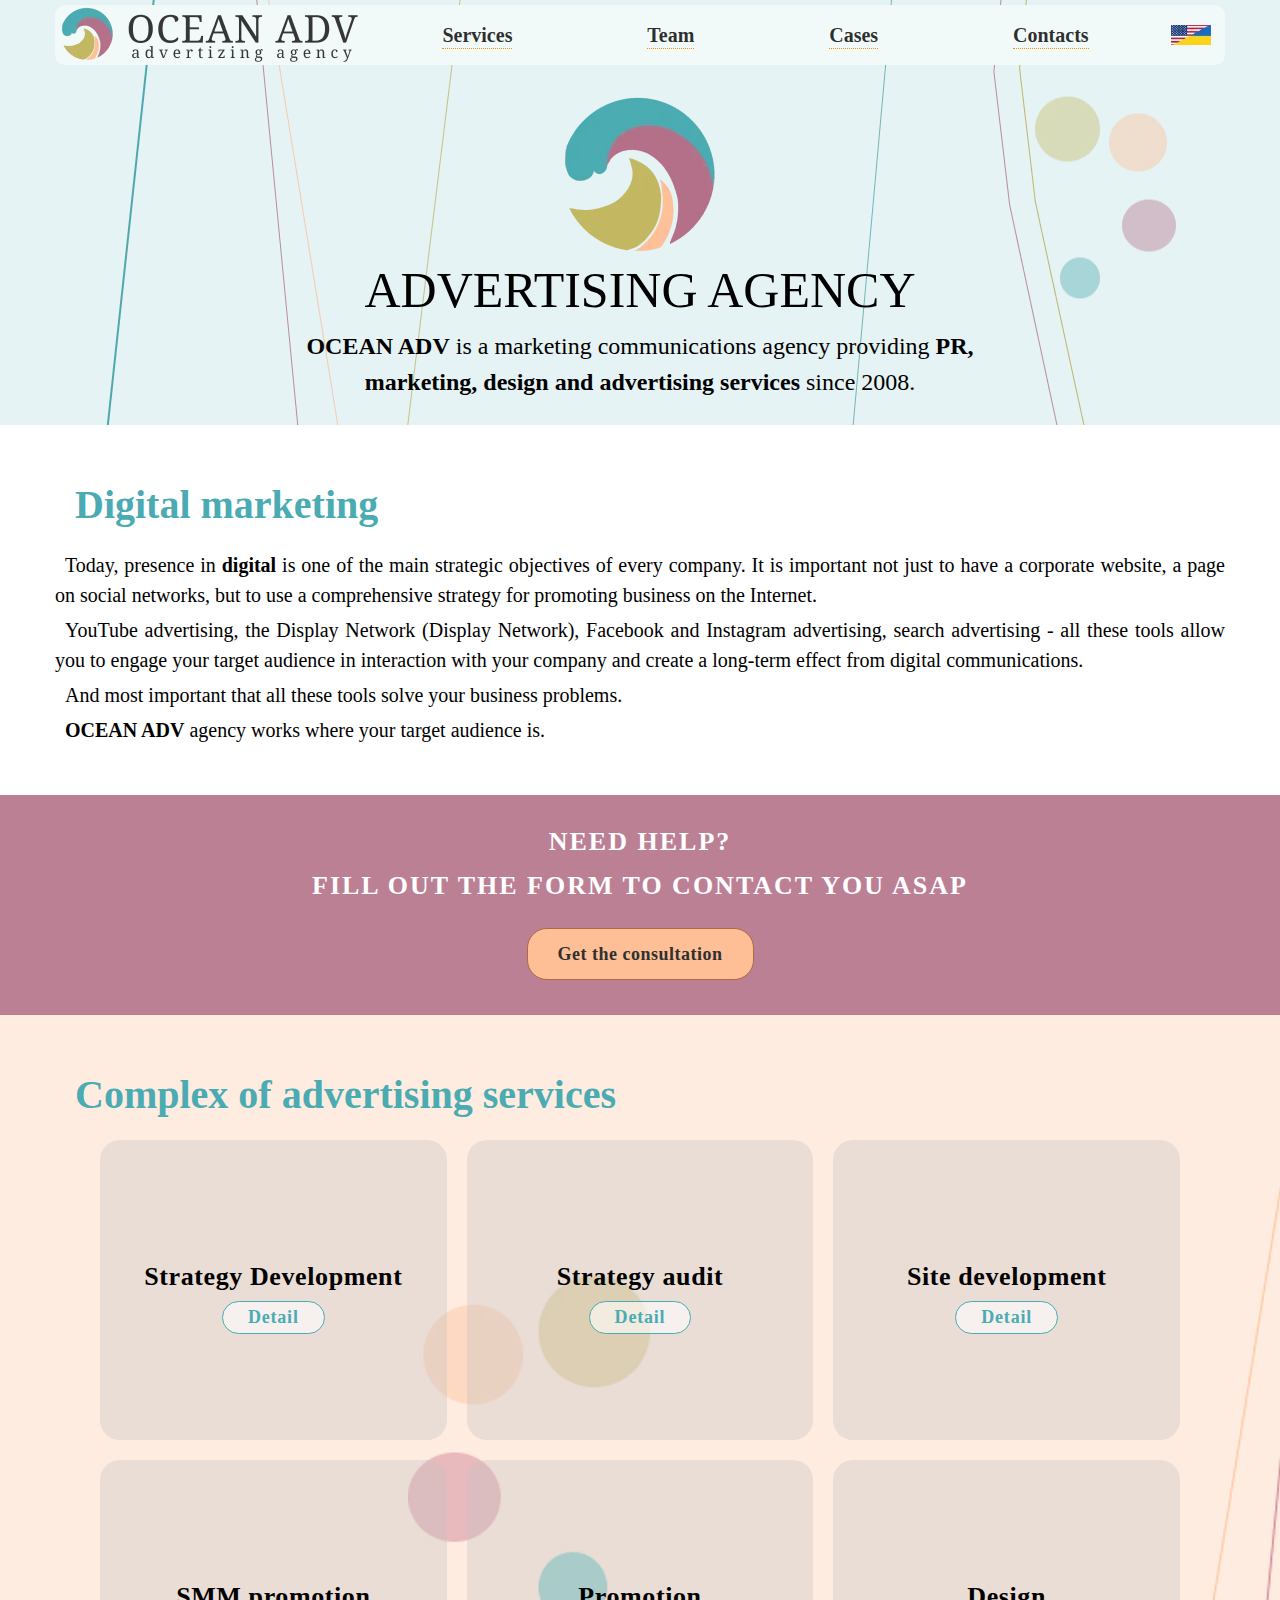
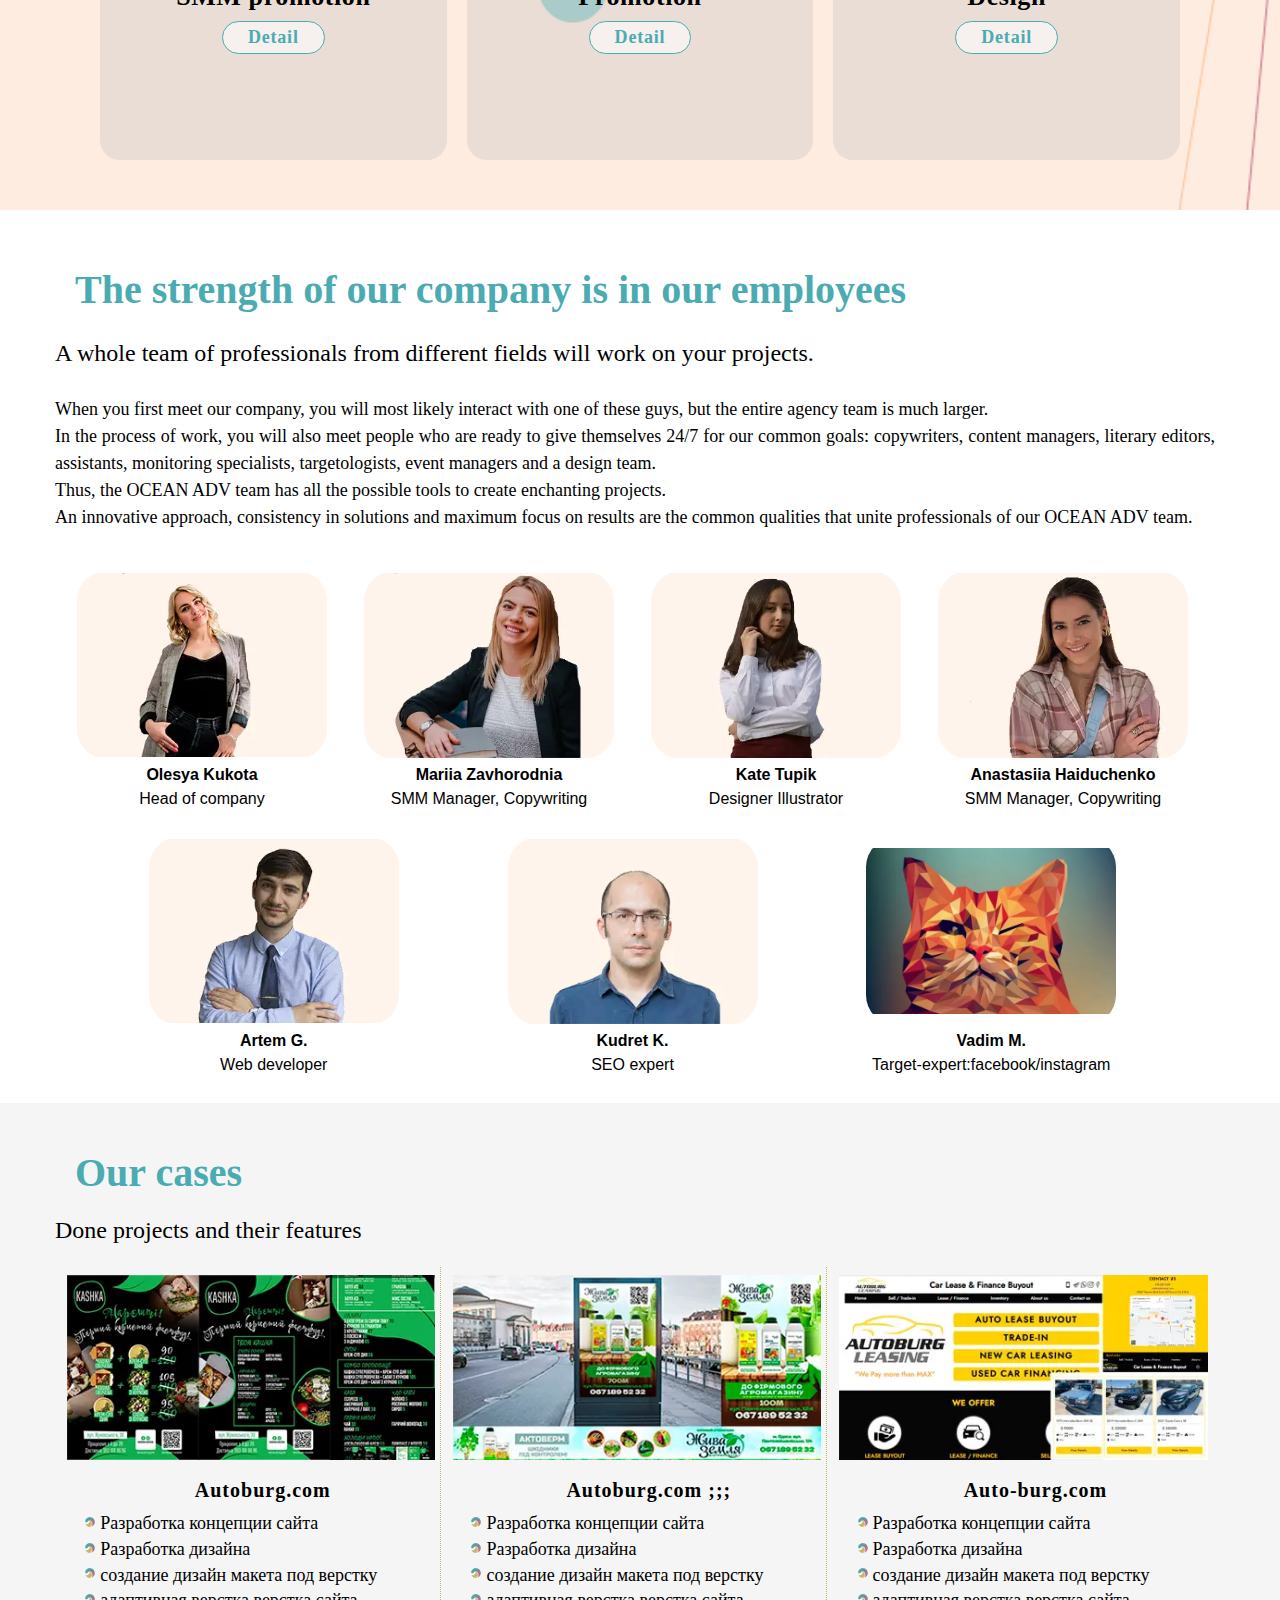
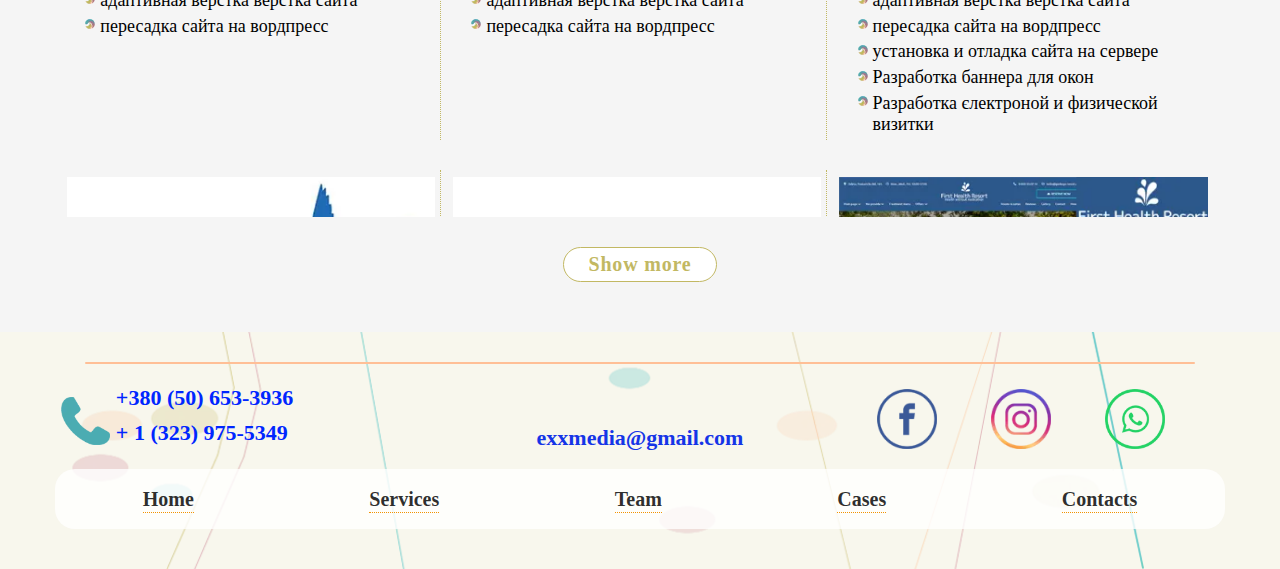
==== commit 1e53cff5: "98" ====
--- a/index.html
+++ b/index.html
@@ -6,7 +6,7 @@
 	<meta charset="UTF-8">
 	<meta name="format-detection" content="telephone=no">
 	<!-- <style>body{opacity: 0;}</style> -->
-	<link rel="stylesheet" href="css/style.min.css?_v=20220709153423">
+	<link rel="stylesheet" href="css/style.min.css?_v=20220710221247">
 	<link rel="shortcut icon" href="favicon.ico">
 	<!-- <meta name="robots" content="noindex, nofollow"> -->
 	<meta name="viewport" content="width=device-width, initial-scale=1.0">
@@ -17,16 +17,13 @@
 		<header class="header">
 			<div class="header__container">
 				<div class="header__row">
-					<a href="" class="header__logo">
-						<picture>
-							<source srcset="img/decor/logo_horizontal.webp" type="image/webp"><img src="img/decor/logo_horizontal.webp" alt="logo">
-						</picture>
-					</a>
+					<a href="#" class="header__logo"><picture><source srcset="img/decor/logo_horizontal.webp" type="image/webp"><img src="img/decor/logo_horizontal.webp" alt="logo"></picture></a>
 					<div class="header__menu menu">
 						<button type="button" class="menu__icon icon-menu"><span></span></button>
 						<nav class="menu__body">
 							<ul class="menu__list">
 								<!-- <li class="menu__item"><a data-goto=".hero" href="#" class="menu__link">Home</a></li> -->
+								<li class="menu__item menu__item-burger-logo"><a href="#" class="header__logo"><picture><source srcset="img/decor/logo_horizontal.webp" type="image/webp"><img src="img/decor/logo_horizontal.webp" alt="logo"></picture></a></li>
 								<li class="menu__item"><a data-goto=".complex-services" href="#" class="menu__link">Services</a></li>
 								<li class="menu__item"><a data-goto=".our-team" href="#" class="menu__link">Team</a></li>
 								<li class="menu__item"><a data-goto=".our-cases" href="#" class="menu__link">Cases</a></li>
@@ -35,27 +32,18 @@
 						</nav>
 					</div>
 					<div class="header__flag-change">
-						<a href="#" class="flag-change__image-ibg">
-							<picture>
-								<source srcset="img/decor/flag.webp" type="image/webp"><img src="img/decor/flag.png" alt="change-flag">
-							</picture>
-						</a>
+						<a href="#" class="flag-change__image-ibg"><picture><source srcset="img/decor/flag.webp" type="image/webp"><img src="img/decor/flag.png" alt="change-flag"></picture></a>
 					</div>
 				</div>
 			</div>
 		</header>
-		ing
 		<main class="page">
 			<section class="hero">
 				<div class="hero__wrapper">
 					<div class="hero__container">
 						<div class="hero__row">
 							<div class="hero__logo">
-								<div class="hero__image-ibg">
-									<picture>
-										<source srcset="img/decor/logo_big.webp" type="image/webp"><img src="img/decor/logo_big.webp" alt="logotype">
-									</picture>
-								</div>
+								<div class="hero__image-ibg"><picture><source srcset="img/decor/logo_big.webp" type="image/webp"><img src="img/decor/logo_big.webp" alt="logotype"></picture></div>
 							</div>
 							<h1 class="hero__main-title">
 								ADVERTISING AGENCY
@@ -95,7 +83,7 @@
 					<div class="leave-applacation__container">
 						<div class="leave-applacation__title">
 							<div>NEED HELP?</div>
-							<div>LEARN OUR ADVERTISING PRICES!</div>
+							<h5>FILL OUT THE FORM TO CONTACT YOU ASAP</h5>
 						</div>
 						<div class="leave-applacation__button"><a href="" data-popup="#popup" class="button">Get the consultation</a></div>
 					</div>
@@ -222,74 +210,46 @@
 						<div data-showmore class="our-team__show-mors-wrapper">
 							<div data-showmore-content class="our-team__cards">
 								<div class="our-team__card">
-									<div class="our-team__image-ibg">
-										<picture>
-											<source srcset="img/team/t-ll.webp" type="image/webp"><img src="img/team/t-ll.png" alt="photo-director">
-										</picture>
-									</div>
+									<div class="our-team__image-ibg"><picture><source srcset="img/team/t-ll.webp" type="image/webp"><img src="img/team/t-ll.png" alt="photo-director"></picture></div>
 									<p class="our-team__person-name">Olesya Kukota</p>
 									<p class="our-team__person-speciality">Head of company</p>
 								</div>
 								<div class="our-team__card">
-									<div class="our-team__image-ibg">
-										<picture>
-											<source srcset="img/team/mari.webp" type="image/webp"><img src="img/team/mari.png" alt="photo-smm_manager-copywriting">
-										</picture>
-									</div>
+									<div class="our-team__image-ibg"><picture><source srcset="img/team/mari.webp" type="image/webp"><img src="img/team/mari.png" alt="photo-smm_manager-copywriting"></picture></div>
 									<p class="our-team__person-name">Mariia Zavhorodnia</p>
 									<p class="our-team__person-speciality">SMM Manager, Copywriting</p>
 								</div>
 								<div class="our-team__card">
-									<div class="our-team__image-ibg">
-										<picture>
-											<source srcset="img/team/tupik_kate.webp" type="image/webp"><img src="img/team/tupik_kate.png" alt="photo-designer-illustrator">
-										</picture>
-									</div>
+									<div class="our-team__image-ibg"><picture><source srcset="img/team/tupik_kate.webp" type="image/webp"><img src="img/team/tupik_kate.png" alt="photo-designer-illustrator"></picture></div>
 									<p class="our-team__person-name">Kate Tupik</p>
 									<p class="our-team__person-speciality">Designer Illustrator</p>
 								</div>
 								<div class="our-team__card">
-									<div class="our-team__image-ibg">
-										<picture>
-											<source srcset="img/team/anastasiia-2.webp" type="image/webp"><img src="img/team/anastasiia-2.png" alt="photo-smm_manager-copywriting">
-										</picture>
-									</div>
+									<div class="our-team__image-ibg"><picture><source srcset="img/team/anastasiia-2.webp" type="image/webp"><img src="img/team/anastasiia-2.png" alt="photo-smm_manager-copywriting"></picture></div>
 									<p class="our-team__person-name">Anastasiia Haiduchenko</p>
 									<p class="our-team__person-speciality">SMM Manager, Copywriting</p>
 								</div>
 
 								<div class="our-team__card">
-									<div class="our-team__image-ibg">
-										<picture>
-											<source srcset="img/team/artem.webp" type="image/webp"><img src="img/team/artem.png" alt="photo-web-developer">
-										</picture>
-									</div>
+									<div class="our-team__image-ibg"><picture><source srcset="img/team/artem.webp" type="image/webp"><img src="img/team/artem.png" alt="photo-web-developer"></picture></div>
 									<p class="our-team__person-name">Artem G.</p>
 									<p class="our-team__person-speciality">Web developer</p>
 								</div>
-								<!-- <div class="our-team__card">
+								<div class="our-team__card">
 									<div class="our-team__image-ibg"><picture><source srcset="img/team/kud.webp" type="image/webp"><img src="img/team/kud.png" alt="seo-expert"></picture></div>
 									<p class="our-team__person-name">Kudret K.</p>
 									<p class="our-team__person-speciality">SEO expert</p>
-								</div> -->
-								<div class="our-team__card">
-									<div class="our-team__image-ibg">
-										<picture>
-											<source srcset="img/team/person.webp" type="image/webp"><img src="img/team/person.jpg" alt="target-expert-facebook-instagram">
-										</picture>
-									</div>
+								</div>
+								<div class="our-team__card">
+									<div class="our-team__image-ibg"><picture><source srcset="img/team/person.webp" type="image/webp"><img src="img/team/person.jpg" alt="target-expert-facebook-instagram"></picture></div>
 									<p class="our-team__person-name">Vadim M.</p>
 									<p class="our-team__person-speciality">Target-expert:facebook/instagram</p>
 								</div>
-								<div class="our-team__card">
-									<div class="our-team__image-ibg">
-										<picture>
-											<source srcset="img/team/person.webp" type="image/webp"><img src="img/team/person.jpg" alt="#">
-										</picture>
-									</div>
+								<!-- <div class="our-team__card">
+									<div class="our-team__image-ibg"><picture><source srcset="img/team/person.webp" type="image/webp"><img src="img/team/person.jpg" alt="#"></picture></div>
 									<p class="our-team__person-name">Анна Терешкова</p>
 									<p class="our-team__person-speciality">Дизайнер</p>
-								</div>
+								</div> -->
 							</div>
 							<button hidden data-showmore-button type="button" class="block__more our-team__button-more"><span>Show more</span><span>Hide</span></button>
 						</div>
@@ -313,11 +273,7 @@
 
 
 							<div class="our-cases__card">
-								<div class="our-cases__image-ibg">
-									<picture>
-										<source srcset="img/case/kashka-all.webp" type="image/webp"><img src="img/case/kashka-all.png" alt="kashka">
-									</picture>
-								</div>
+								<div class="our-cases__image-ibg"><picture><source srcset="img/case/kashka-all.webp" type="image/webp"><img src="img/case/kashka-all.png" alt="kashka"></picture></div>
 								<div class="our-cases__info case">
 									<p class="case__title">Autoburg.com </p>
 									<!--   -->
@@ -332,11 +288,7 @@
 								</div>
 							</div>
 							<div class="our-cases__card">
-								<div class="our-cases__image-ibg">
-									<picture>
-										<source srcset="img/case/zeml-all.webp" type="image/webp"><img src="img/case/zeml-all.png" alt="zeml">
-									</picture>
-								</div>
+								<div class="our-cases__image-ibg"><picture><source srcset="img/case/zeml-all.webp" type="image/webp"><img src="img/case/zeml-all.png" alt="zeml"></picture></div>
 								<div class="our-cases__info case">
 									<p class="case__title">Autoburg.com ;;;</p>
 
@@ -353,11 +305,7 @@
 								</div>
 							</div>
 							<div class="our-cases__card">
-								<div class="our-cases__image-ibg">
-									<picture>
-										<source srcset="img/case/auto-burg-all-2.webp" type="image/webp"><img src="img/case/auto-burg-all-2.png" alt="auto-burg">
-									</picture>
-								</div>
+								<div class="our-cases__image-ibg"><picture><source srcset="img/case/auto-burg-all-2.webp" type="image/webp"><img src="img/case/auto-burg-all-2.png" alt="auto-burg"></picture></div>
 								<div class="our-cases__info case">
 									<p class="case__title">Auto-burg.com</p>
 
@@ -374,11 +322,7 @@
 								</div>
 							</div>
 							<div class="our-cases__card">
-								<div class="our-cases__image-ibg">
-									<picture>
-										<source srcset="img/case/martlets-2.webp" type="image/webp"><img src="img/case/martlets-2.png" alt="martlet">
-									</picture>
-								</div>
+								<div class="our-cases__image-ibg"><picture><source srcset="img/case/martlets-2.webp" type="image/webp"><img src="img/case/martlets-2.png" alt="martlet"></picture></div>
 								<div class="our-cases__info case">
 									<p class="case__title">Autoburg.com ;;;</p>
 
@@ -395,11 +339,7 @@
 								</div>
 							</div>
 							<div class="our-cases__card">
-								<div class="our-cases__image-ibg">
-									<picture>
-										<source srcset="img/case/avd-marine-2.webp" type="image/webp"><img src="img/case/avd-marine-2.png" alt="avd-marine">
-									</picture>
-								</div>
+								<div class="our-cases__image-ibg"><picture><source srcset="img/case/avd-marine-2.webp" type="image/webp"><img src="img/case/avd-marine-2.png" alt="avd-marine"></picture></div>
 								<div class="our-cases__info case">
 									<p class="case__title">Autoburg.com ;;;</p>
 
@@ -417,11 +357,7 @@
 							</div>
 
 							<div class="our-cases__card">
-								<div class="our-cases__image-ibg">
-									<picture>
-										<source srcset="img/case/sanatoriy-all.webp" type="image/webp"><img src="img/case/sanatoriy-all.png" alt="first-resort">
-									</picture>
-								</div>
+								<div class="our-cases__image-ibg"><picture><source srcset="img/case/sanatoriy-all.webp" type="image/webp"><img src="img/case/sanatoriy-all.png" alt="first-resort"></picture></div>
 								<div class="our-cases__info case">
 									<p class="case__title">Autoburg.com </p>
 									<ul>
@@ -486,21 +422,9 @@
 								<a class="mail-btn" href="mailto:exxmedia@gmail.com">exxmedia@gmail.com</a>
 							</div>
 							<ul class="footer__socials socials">
-								<li><a href="https://www.facebook.com/morereklami/" class="socials__image-ibg">
-										<picture>
-											<source srcset="img/decor/facebook-round-line-color.webp" type="image/webp"><img src="img/decor/facebook-round-line-color.png" alt="link-facebook">
-										</picture>
-									</a></li>
-								<li><a href="https://www.instagram.com/ocean.adv/" class="socials__image-ibg">
-										<picture>
-											<source srcset="img/decor/instagram-round-line-color.webp" type="image/webp"><img src="img/decor/instagram-round-line-color.png" alt="link-instagram">
-										</picture>
-									</a></li>
-								<li><a href="https://wa.me/+380506533936" class="socials__image-ibg">
-										<picture>
-											<source srcset="img/decor/whatsapp-round-line-color.webp" type="image/webp"><img src="img/decor/whatsapp-round-line-color.png" alt="link-what-sapp">
-										</picture>
-									</a></li>
+								<li><a href="https://www.facebook.com/morereklami/" class="socials__image-ibg"><picture><source srcset="img/decor/facebook-round-line-color.webp" type="image/webp"><img src="img/decor/facebook-round-line-color.png" alt="link-facebook"></picture></a></li>
+								<li><a href="https://www.instagram.com/ocean.adv/" class="socials__image-ibg"><picture><source srcset="img/decor/instagram-round-line-color.webp" type="image/webp"><img src="img/decor/instagram-round-line-color.png" alt="link-instagram"></picture></a></li>
+								<li><a href="https://wa.me/+380506533936" class="socials__image-ibg"><picture><source srcset="img/decor/whatsapp-round-line-color.webp" type="image/webp"><img src="img/decor/whatsapp-round-line-color.png" alt="link-what-sapp"></picture></a></li>
 							</ul>
 
 						</div>
@@ -509,7 +433,7 @@
 					</div>
 					<div class="footer__bottom">
 						<div class="footer__row menu">
-							<nav class="menu__body">
+							<nav class="menu__body menu__body-f">
 								<ul class="menu__list">
 									<li class="menu__item"><a data-goto=".hero" href="#" class="menu__link">Home</a></li>
 									<li class="menu__item"><a data-goto=".complex-services" href="#" class="menu__link">Services</a></li>
@@ -540,7 +464,7 @@
 			</div>
 		</div>
 	</div>
-	<script src="js/app.min.js?_v=20220709153423"></script>
+	<script src="js/app.min.js?_v=20220710221247"></script>
 </body>
 
 </html>--- a/css/style.min.css
+++ b/css/style.min.css
@@ -1 +1 @@
-@charset "UTF-8";@font-face{font-family:Poppins;font-display:swap;src:url(../fonts/Poppins-Black.woff2) format("woff2"),url(../fonts/Poppins-Black.woff) format("woff");font-weight:900;font-style:normal}@font-face{font-family:Poppins;font-display:swap;src:url(../fonts/Poppins-BlackItalic.woff2) format("woff2"),url(../fonts/Poppins-BlackItalic.woff) format("woff");font-weight:400;font-style:normal}@font-face{font-family:Poppins;font-display:swap;src:url(../fonts/Poppins-ExtraBold.woff2) format("woff2"),url(../fonts/Poppins-ExtraBold.woff) format("woff");font-weight:800;font-style:normal}@font-face{font-family:Poppins;font-display:swap;src:url(../fonts/Poppins-ExtraBoldItalic.woff2) format("woff2"),url(../fonts/Poppins-ExtraBoldItalic.woff) format("woff");font-weight:400;font-style:normal}@font-face{font-family:Poppins;font-display:swap;src:url(../fonts/Poppins-Bold.woff2) format("woff2"),url(../fonts/Poppins-Bold.woff) format("woff");font-weight:700;font-style:normal}@font-face{font-family:Poppins;font-display:swap;src:url(../fonts/Poppins-BoldItalic.woff2) format("woff2"),url(../fonts/Poppins-BoldItalic.woff) format("woff");font-weight:400;font-style:normal}@font-face{font-family:Poppins;font-display:swap;src:url(../fonts/Poppins-ExtraLight.woff2) format("woff2"),url(../fonts/Poppins-ExtraLight.woff) format("woff");font-weight:200;font-style:normal}@font-face{font-family:Poppins;font-display:swap;src:url(../fonts/Poppins-Light.woff2) format("woff2"),url(../fonts/Poppins-Light.woff) format("woff");font-weight:300;font-style:normal}@font-face{font-family:Poppins;font-display:swap;src:url(../fonts/Poppins-LightItalic.woff2) format("woff2"),url(../fonts/Poppins-LightItalic.woff) format("woff");font-weight:400;font-style:normal}@font-face{font-family:Poppins;font-display:swap;src:url(../fonts/Poppins-ExtraLightItalic.woff2) format("woff2"),url(../fonts/Poppins-ExtraLightItalic.woff) format("woff");font-weight:400;font-style:normal}@font-face{font-family:Poppins;font-display:swap;src:url(../fonts/Poppins-MediumItalic.woff2) format("woff2"),url(../fonts/Poppins-MediumItalic.woff) format("woff");font-weight:400;font-style:normal}@font-face{font-family:Poppins;font-display:swap;src:url(../fonts/Poppins-Regular.woff2) format("woff2"),url(../fonts/Poppins-Regular.woff) format("woff");font-weight:400;font-style:normal}@font-face{font-family:Poppins;font-display:swap;src:url(../fonts/Poppins-SemiBold.woff2) format("woff2"),url(../fonts/Poppins-SemiBold.woff) format("woff");font-weight:600;font-style:normal}@font-face{font-family:Poppins;font-display:swap;src:url(../fonts/Poppins-Medium.woff2) format("woff2"),url(../fonts/Poppins-Medium.woff) format("woff");font-weight:500;font-style:normal}@font-face{font-family:Poppins;font-display:swap;src:url(../fonts/Poppins-Italic.woff2) format("woff2"),url(../fonts/Poppins-Italic.woff) format("woff");font-weight:400;font-style:normal}@font-face{font-family:Poppins;font-display:swap;src:url(../fonts/Poppins-SemiBoldItalic.woff2) format("woff2"),url(../fonts/Poppins-SemiBoldItalic.woff) format("woff");font-weight:400;font-style:normal}@font-face{font-family:Poppins;font-display:swap;src:url(../fonts/Poppins-Thin.woff2) format("woff2"),url(../fonts/Poppins-Thin.woff) format("woff");font-weight:100;font-style:normal}@font-face{font-family:Poppins;font-display:swap;src:url(../fonts/Poppins-ThinItalic.woff2) format("woff2"),url(../fonts/Poppins-ThinItalic.woff) format("woff");font-weight:400;font-style:normal}*{padding:0;margin:0;border:0}*,:after,:before{-webkit-box-sizing:border-box;box-sizing:border-box}body,html{height:100%;min-width:320px}body{color:#000;line-height:1;font-family:"Poppins Medium";font-size:1.125rem;-ms-text-size-adjust:100%;-moz-text-size-adjust:100%;-webkit-text-size-adjust:100%;-webkit-font-smoothing:antialiased;-moz-osx-font-smoothing:grayscale}button,input,textarea{font-family:"Poppins Medium";font-size:inherit}button{cursor:pointer;color:inherit;background-color:inherit}a{color:inherit}a:link,a:visited{text-decoration:none}a:hover{text-decoration:none}ul li{list-style:none}img{vertical-align:top}h1,h2,h3,h4,h5,h6{font-weight:inherit;font-size:inherit}.lock body{overflow:hidden;-ms-touch-action:none;touch-action:none}.wrapper{min-height:100%;display:-webkit-box;display:-ms-flexbox;display:flex;-webkit-box-orient:vertical;-webkit-box-direction:normal;-ms-flex-direction:column;flex-direction:column;overflow:hidden}.wrapper>main{-webkit-box-flex:1;-ms-flex:1 1 auto;flex:1 1 auto}.wrapper>*{min-width:0}[class*=__container]{max-width:73.125rem;-webkit-box-sizing:content-box;box-sizing:content-box;margin:0 auto;padding:0 .9375rem}body::after{content:"";background-color:rgba(0,0,0,.5);position:fixed;width:100%;height:100%;top:0;left:0;opacity:0;-webkit-transition:opacity .8s ease 0s;-o-transition:opacity .8s ease 0s;transition:opacity .8s ease 0s;pointer-events:none;z-index:149}.popup-show body::after{opacity:1}.popup{position:fixed;top:0;left:0;bottom:0;right:0;padding:30px 10px;-webkit-transition:visibility .8s ease 0s;-o-transition:visibility .8s ease 0s;transition:visibility .8s ease 0s;visibility:hidden;pointer-events:none}.popup_show{z-index:150;visibility:visible;overflow:auto;pointer-events:auto}.popup_show .popup__content{visibility:visible;-webkit-transform:scale(1);-ms-transform:scale(1);transform:scale(1)}.popup__wrapper{display:-webkit-box;display:-ms-flexbox;display:flex;-webkit-box-orient:vertical;-webkit-box-direction:normal;-ms-flex-direction:column;flex-direction:column;-webkit-box-align:center;-ms-flex-align:center;align-items:center;min-height:100%;-webkit-box-flex:1;-ms-flex:1 1 auto;flex:1 1 auto;width:100%;display:flex;-webkit-box-pack:center;-ms-flex-pack:center;justify-content:center;align-items:center}.popup__content{visibility:hidden;-webkit-transform:scale(0);-ms-transform:scale(0);transform:scale(0);-webkit-transition:-webkit-transform .3s ease 0s;transition:-webkit-transform .3s ease 0s;-o-transition:transform .3s ease 0s;transition:transform .3s ease 0s;transition:transform .3s ease 0s,-webkit-transform .3s ease 0s;background-color:rgba(230,243,244,.9607843137);padding:20px;width:100%;max-width:900px;border-radius:20px}.lock .popup__content{visibility:visible}.popup__close{color:#1cc5f8;-webkit-transition:.4s;-o-transition:.4s;transition:.4s;background:rgba(255,255,255,.829);border:solid 2px #1cc5f8;border-radius:20px;padding:7px 15px 7px 15px}.popup__close:hover{border:solid 1px #4aabb2;-webkit-transition:.4s;-o-transition:.4s;transition:.4s;color:#4aabb2}.popup__text{margin:20px 15px 20px}.clients-form{margin:20px 15px 20px;display:-webkit-box;display:-ms-flexbox;display:flex;-webkit-box-orient:vertical;-webkit-box-direction:normal;-ms-flex-direction:column;flex-direction:column;-webkit-box-pack:space-evenly;-ms-flex-pack:space-evenly;justify-content:space-evenly;-webkit-box-align:center;-ms-flex-align:center;align-items:center}.clients-form .input{-webkit-box-flex:0;-ms-flex:0 1 auto;flex:0 1 auto;width:80%;margin-bottom:25px;padding:15px 20px;font-weight:800;border-radius:20px}.clients-form .input::-webkit-input-placeholder{font-weight:500;color:#555}.clients-form .input::-moz-placeholder{font-weight:500;color:#555}.clients-form .input:-ms-input-placeholder{font-weight:500;color:#555}.clients-form .input::-ms-input-placeholder{font-weight:500;color:#555}.clients-form .input::placeholder{font-weight:500;color:#555}.clients-form .input:focus-visible{outline:3px solid #4aabb2}.clients-form .button{margin-bottom:0;width:30%;border:none}[data-showmore-button] span:last-child{display:none}._showmore-active [data-showmore-button] span{display:none}._showmore-active [data-showmore-button] span:last-child{display:block}[class*=-ibg]{position:relative}[class*=-ibg] img{position:absolute;width:100%;height:100%;top:0;left:0;-o-object-fit:cover;object-fit:cover}[class*=-ibg_contain] img{-o-object-fit:contain;object-fit:contain}.header__container{background:#e6f3f4;position:relative;z-index:4}.header__row{background:rgba(255,255,255,.477);border-radius:10px;display:-webkit-box;display:-ms-flexbox;display:flex;margin:5px 0 5px 0;height:60px;-webkit-box-align:center;-ms-flex-align:center;align-items:center;padding:3px 7px}.header__logo{-webkit-box-flex:0;-ms-flex:0 1 auto;flex:0 1 auto}.header__menu{-webkit-box-flex:1;-ms-flex:1 1 auto;flex:1 1 auto;margin:0 15px}.header__button{display:-webkit-box;display:-ms-flexbox;display:flex}.header .flag-change__image-ibg{margin-right:7px;display:block;width:40px;height:20px;opacity:90%;-webkit-transition:.4s;-o-transition:.4s;transition:.4s}.header .flag-change__image-ibg:hover{-webkit-transform:scale(1.2);-ms-transform:scale(1.2);transform:scale(1.2);-webkit-transition:.4s;-o-transition:.4s;transition:.4s}.menu__list{display:-webkit-box;display:-ms-flexbox;display:flex}.menu__item{display:-webkit-box;display:-ms-flexbox;display:flex;-webkit-box-flex:1;-ms-flex:1 1 auto;flex:1 1 auto;height:60px;-webkit-box-pack:center;-ms-flex-pack:center;justify-content:center;-webkit-box-align:center;-ms-flex-align:center;align-items:center}.menu__link{font-size:20px;font-weight:800;color:rgba(0,0,0,.8274509804);-webkit-transition:.4s;-o-transition:.4s;transition:.4s;line-height:1.3;border-bottom:dotted 1.5px #f39302}.menu__link:hover{-webkit-transform:scale(1.15);-ms-transform:scale(1.15);transform:scale(1.15);-webkit-transition:.6s;-o-transition:.6s;transition:.6s;color:#b47088;text-shadow:rgba(180,112,136,.6117647059) 0 0 1px;border-bottom:dotted 1.5px rgba(180,112,136,.6117647059)}.button{display:-webkit-box;display:-ms-flexbox;display:flex;background:#ffbf96;margin:20px 0 10px;-webkit-box-pack:center;-ms-flex-pack:center;justify-content:center;-webkit-box-align:center;-ms-flex-align:center;align-items:center;border-radius:20px;-webkit-box-flex:0;-ms-flex:0 0 auto;flex:0 0 auto;color:#303030;font-weight:800;-webkit-transition:.4s;-o-transition:.4s;transition:.4s;letter-spacing:.5px;padding:16px 30px;border:solid 1px #af6a3f}.button:hover{color:rgba(255,255,255,.842);-webkit-transition:.4s;-o-transition:.4s;transition:.4s;padding:16px 30px;background:#fca773}.button:active{color:#008dce;-webkit-transition:.4s;-o-transition:.4s;transition:.4s;-webkit-transform:translate(2px,8px);-ms-transform:translate(2px,8px);transform:translate(2px,8px)}.icon-menu{display:none}.no-webp .footer{background:rgba(195,184,98,.1137254902) url(../img/decor/bg-picture-footer.png) no-repeat center center}.footer__line{height:2px;background:#ffbf96;margin:30px 30px 25px;border-radius:20px}.footer__top{height:60px;font-size:22px;font-weight:800;margin-bottom:20px}.footer__row{display:-webkit-box;display:-ms-flexbox;display:flex;-webkit-box-pack:center;-ms-flex-pack:center;justify-content:center}.footer__row .menu__body{-webkit-box-flex:1;-ms-flex:1 1 auto;flex:1 1 auto;background-color:rgba(255,255,255,.788);border-radius:20px}.no-webp .footer__telephone{background:url(../img/decor/phone-call.png) 0 8px/49px no-repeat}.footer__telephone{-webkit-box-flex:0;-ms-flex:0 1 33%;flex:0 1 33%;padding-left:55px}.footer__telephone:hover{color:#fff}.footer__mail{-webkit-box-flex:0;-ms-flex:0 1 33%;flex:0 1 33%;text-align:center}.footer__socials{-webkit-box-flex:0;-ms-flex:0 1 33%;flex:0 1 33%;text-align:right}.footer__socials li{text-align:center;margin-right:10px}.footer__bottom{text-align:center;margin-bottom:40px}.phone-number-btn{height:20px;display:-webkit-box;display:-ms-flexbox;display:flex;margin-bottom:15px;-webkit-box-align:end;-ms-flex-align:end;align-items:end;color:#0026ff;-webkit-transition:.2s;-o-transition:.2s;transition:.2s}@supports (font-size:clamp(1rem ,0.8636363636rem + 0.6818181818vw ,1.375rem)){.phone-number-btn{font-size:clamp(1rem ,.8636363636rem + .6818181818vw ,1.375rem)}}@supports not (font-size:clamp(1rem ,0.8636363636rem + 0.6818181818vw ,1.375rem)){.phone-number-btn{font-size:calc(1rem + .375 * (100vw - 20rem)/ 55)}}.phone-number-btn:hover{-webkit-transition:.2s;-o-transition:.2s;transition:.2s;color:#1cc5f8}@supports (font-size:clamp(1.125rem ,1.0113636364rem + 0.5681818182vw ,1.4375rem)){.phone-number-btn:hover{font-size:clamp(1.125rem ,1.0113636364rem + .5681818182vw ,1.4375rem)}}@supports not (font-size:clamp(1.125rem ,1.0113636364rem + 0.5681818182vw ,1.4375rem)){.phone-number-btn:hover{font-size:calc(1.125rem + .3125 * (100vw - 20rem)/ 55)}}.mail-btn{height:60px;display:-webkit-box;display:-ms-flexbox;display:flex;-webkit-box-align:end;-ms-flex-align:end;align-items:end;-webkit-box-pack:center;-ms-flex-pack:center;justify-content:center;color:#1535e7;-webkit-transition:.4s;-o-transition:.4s;transition:.4s;margin-bottom:15px}@supports (font-size:clamp(1rem ,0.8636363636rem + 0.6818181818vw ,1.375rem)){.mail-btn{font-size:clamp(1rem ,.8636363636rem + .6818181818vw ,1.375rem)}}@supports not (font-size:clamp(1rem ,0.8636363636rem + 0.6818181818vw ,1.375rem)){.mail-btn{font-size:calc(1rem + .375 * (100vw - 20rem)/ 55)}}.mail-btn:hover{-webkit-transition:.4s;-o-transition:.4s;transition:.4s;color:#1cc5f8}@supports (font-size:clamp(0.875rem ,0.6477272727rem + 1.1363636364vw ,1.5rem)){.mail-btn:hover{font-size:clamp(.875rem ,.6477272727rem + 1.1363636364vw ,1.5rem)}}@supports not (font-size:clamp(0.875rem ,0.6477272727rem + 1.1363636364vw ,1.5rem)){.mail-btn:hover{font-size:calc(.875rem + .625 * (100vw - 20rem)/ 55)}}.socials{display:-webkit-box;display:-ms-flexbox;display:flex;-webkit-box-pack:space-evenly;-ms-flex-pack:space-evenly;justify-content:space-evenly;-webkit-box-align:start;-ms-flex-align:start;align-items:flex-start}.socials__image-ibg{display:block;height:60px;width:60px;-webkit-transition:.3s;-o-transition:.3s;transition:.3s}.socials__image-ibg:hover{display:block;height:65px;width:65px;-webkit-transition:.3s;-o-transition:.3s;transition:.3s;background:#fff;border-radius:50%}.no-webp .hero__wrapper{background:#e6f3f4 url(../img/decor/bg-picture-hero.png) no-repeat center center}.hero__wrapper{padding-top:110px;margin-top:-110px;position:relative;z-index:3}.hero__container{position:relative;z-index:6}.hero__row{display:-webkit-box;display:-ms-flexbox;display:flex;-webkit-box-orient:vertical;-webkit-box-direction:normal;-ms-flex-direction:column;flex-direction:column;-webkit-box-pack:center;-ms-flex-pack:center;justify-content:center;-webkit-box-align:center;-ms-flex-align:center;align-items:center}.hero__image-ibg{margin-top:25px;width:154px;height:158px}.hero__main-title{line-height:1.5;font-weight:500}@supports (font-size:clamp(1.5625rem ,0.9943181818rem + 2.8409090909vw ,3.125rem)){.hero__main-title{font-size:clamp(1.5625rem ,.9943181818rem + 2.8409090909vw ,3.125rem)}}@supports not (font-size:clamp(1.5625rem ,0.9943181818rem + 2.8409090909vw ,3.125rem)){.hero__main-title{font-size:calc(1.5625rem + 1.5625 * (100vw - 20rem)/ 55)}}.hero__sub-title{text-align:center;line-height:1.5;margin-bottom:25px;max-width:62%}@supports (font-size:clamp(1.125rem ,0.9886363636rem + 0.6818181818vw ,1.5rem)){.hero__sub-title{font-size:clamp(1.125rem ,.9886363636rem + .6818181818vw ,1.5rem)}}@supports not (font-size:clamp(1.125rem ,0.9886363636rem + 0.6818181818vw ,1.5rem)){.hero__sub-title{font-size:calc(1.125rem + .375 * (100vw - 20rem)/ 55)}}section{margin-bottom:50px}.text-bold{font-weight:800}.section-title{line-height:1.5;color:#4aabb2;margin-bottom:15px;font-weight:800;text-indent:20px}@supports (font-size:clamp(1.625rem ,1.3068181818rem + 1.5909090909vw ,2.5rem)){.section-title{font-size:clamp(1.625rem ,1.3068181818rem + 1.5909090909vw ,2.5rem)}}@supports not (font-size:clamp(1.625rem ,1.3068181818rem + 1.5909090909vw ,2.5rem)){.section-title{font-size:calc(1.625rem + .875 * (100vw - 20rem)/ 55)}}.section-sub-title{line-height:1;margin-bottom:25px}@supports (font-size:clamp(1.125rem ,0.9886363636rem + 0.6818181818vw ,1.5rem)){.section-sub-title{font-size:clamp(1.125rem ,.9886363636rem + .6818181818vw ,1.5rem)}}@supports not (font-size:clamp(1.125rem ,0.9886363636rem + 0.6818181818vw ,1.5rem)){.section-sub-title{font-size:calc(1.125rem + .375 * (100vw - 20rem)/ 55)}}.digital__texts{line-height:1.5;text-indent:10px;text-align:justify}@supports (font-size:clamp(1.125rem ,1.0795454545rem + 0.2272727273vw ,1.25rem)){.digital__texts{font-size:clamp(1.125rem ,1.0795454545rem + .2272727273vw ,1.25rem)}}@supports not (font-size:clamp(1.125rem ,1.0795454545rem + 0.2272727273vw ,1.25rem)){.digital__texts{font-size:calc(1.125rem + .125 * (100vw - 20rem)/ 55)}}.digital__texts p:not(:last-child){margin-bottom:5px}.leave-applacation__wrapper{background-color:rgba(180,112,136,.8901960784);color:#fff;padding:25px 0 25px}.leave-applacation__container{display:-webkit-box;display:-ms-flexbox;display:flex;-webkit-box-orient:vertical;-webkit-box-direction:normal;-ms-flex-direction:column;flex-direction:column;-webkit-box-pack:center;-ms-flex-pack:center;justify-content:center;-webkit-box-align:center;-ms-flex-align:center;align-items:center}.leave-applacation__title{text-align:center;font-weight:700;letter-spacing:2px;line-height:1.7}@supports (font-size:clamp(1.5rem ,1.4545454545rem + 0.2272727273vw ,1.625rem)){.leave-applacation__title{font-size:clamp(1.5rem ,1.4545454545rem + .2272727273vw ,1.625rem)}}@supports not (font-size:clamp(1.5rem ,1.4545454545rem + 0.2272727273vw ,1.625rem)){.leave-applacation__title{font-size:calc(1.5rem + .125 * (100vw - 20rem)/ 55)}}.no-webp .complex-services__wrapper{background:rgba(255,197,160,.3215686275) url(../img/decor/bg-picture-services.png) 150px 0 no-repeat}.complex-services__wrapper{margin:-50px;padding:50px}.complex-services__row{display:-webkit-box;display:-ms-flexbox;display:flex;-webkit-box-pack:space-evenly;-ms-flex-pack:space-evenly;justify-content:space-evenly;-webkit-box-align:start;-ms-flex-align:start;align-items:flex-start;-ms-flex-wrap:wrap;flex-wrap:wrap;gap:20px;margin-left:100px;margin-right:100px}.complex-services__item{background:rgba(198,195,194,.3647058824);-webkit-box-flex:1;-ms-flex:1 1 32%;flex:1 1 32%;text-align:center;min-height:300px;border-radius:20px;display:-webkit-box;display:-ms-flexbox;display:flex;-webkit-box-orient:vertical;-webkit-box-direction:normal;-ms-flex-direction:column;flex-direction:column;-webkit-box-pack:center;-ms-flex-pack:center;justify-content:center;-webkit-box-align:center;-ms-flex-align:center;align-items:center}.item-services__title{line-height:1.5;margin-bottom:5px;font-weight:900;letter-spacing:.6px;margin-top:10px}@supports (font-size:clamp(1.25rem ,1.1136363636rem + 0.6818181818vw ,1.625rem)){.item-services__title{font-size:clamp(1.25rem ,1.1136363636rem + .6818181818vw ,1.625rem)}}@supports not (font-size:clamp(1.25rem ,1.1136363636rem + 0.6818181818vw ,1.625rem)){.item-services__title{font-size:calc(1.25rem + .375 * (100vw - 20rem)/ 55)}}.item-services__sub-title{line-height:1.5;margin-bottom:8px}@supports (font-size:clamp(0.625rem ,0.5795454545rem + 0.2272727273vw ,0.75rem)){.item-services__sub-title{font-size:clamp(.625rem ,.5795454545rem + .2272727273vw ,.75rem)}}@supports not (font-size:clamp(0.625rem ,0.5795454545rem + 0.2272727273vw ,0.75rem)){.item-services__sub-title{font-size:calc(.625rem + .125 * (100vw - 20rem)/ 55)}}.spollers__item{text-align:center}.spollers__title{color:#4aabb2;padding:5px 10px;font-weight:800;background:rgba(255,255,255,.589);border-radius:20px;padding:5px 25px;letter-spacing:.8px;border:solid 1px #4aabb2}.spollers__title:hover{color:#1cc5f8;-webkit-transition:.4s;-o-transition:.4s;transition:.4s;background:rgba(255,255,255,.829);border:solid 1px #1cc5f8}.spollers__title:active{color:#008dce;-webkit-transition:.4s;-o-transition:.4s;transition:.4s;-webkit-transform:translate(2px,5px);-ms-transform:translate(2px,5px);transform:translate(2px,5px)}.spollers__body{margin-top:10px;font-size:16px;line-height:1.5;text-align:justify;padding:10px 15px 10px;text-indent:5px;font-weight:500;letter-spacing:.5px;background:#fff;border-radius:20px}.spollers__body p{margin-bottom:5px}.our-team{margin-bottom:0}.our-team__show-mors-wrapper{display:-webkit-box;display:-ms-flexbox;display:flex;-webkit-box-orient:vertical;-webkit-box-direction:normal;-ms-flex-direction:column;flex-direction:column}.our-team__button-more{-ms-flex-item-align:center;-ms-grid-row-align:center;align-self:center;max-width:300px;margin-top:20px;margin-bottom:10px;font-weight:800;color:#c2b863;background:#fff;border-radius:20px;padding:5px 25px;letter-spacing:.8px;border:solid 1px #c2b863}@supports (font-size:clamp(1rem ,0.9090909091rem + 0.4545454545vw ,1.25rem)){.our-team__button-more{font-size:clamp(1rem ,.9090909091rem + .4545454545vw ,1.25rem)}}@supports not (font-size:clamp(1rem ,0.9090909091rem + 0.4545454545vw ,1.25rem)){.our-team__button-more{font-size:calc(1rem + .25 * (100vw - 20rem)/ 55)}}.our-team__button-more:hover{color:#1cc5f8;-webkit-transition:.4s;-o-transition:.4s;transition:.4s;background:rgba(255,255,255,.829);border:solid 1px #1cc5f8}.our-team__button-more:active{color:#008dce;-webkit-transition:.4s;-o-transition:.4s;transition:.4s;-webkit-transform:translate(2px,5px);-ms-transform:translate(2px,5px);transform:translate(2px,5px)}.our-team__title{padding-top:50px}.our-team__sub-title{line-height:1.5}.our-team__text{margin-bottom:40px}.our-team__text p{line-height:1.5;text-align:justify}@supports (font-size:clamp(1rem ,0.9545454545rem + 0.2272727273vw ,1.125rem)){.our-team__text p{font-size:clamp(1rem ,.9545454545rem + .2272727273vw ,1.125rem)}}@supports not (font-size:clamp(1rem ,0.9545454545rem + 0.2272727273vw ,1.125rem)){.our-team__text p{font-size:calc(1rem + .125 * (100vw - 20rem)/ 55)}}.our-team__text p:not(:last-child){margin-right:10px}.our-team__cards{display:-webkit-box;display:-ms-flexbox;display:flex;-webkit-box-pack:space-evenly;-ms-flex-pack:space-evenly;justify-content:space-evenly;-webkit-box-align:center;-ms-flex-align:center;align-items:center;-ms-flex-wrap:wrap;flex-wrap:wrap}.our-team__card{margin-bottom:30px;margin-right:15px;-webkit-box-flex:0;-ms-flex:0 1 250px;flex:0 1 250px;text-align:center}.our-team__image-ibg{height:188px}.our-team__image-ibg img{border-radius:30px;-o-object-fit:contain;object-fit:contain}.our-team__person-name{line-height:2;font-family:sans-serif;font-weight:700}@supports (font-size:clamp(0.875rem ,0.8295454545rem + 0.2272727273vw ,1rem)){.our-team__person-name{font-size:clamp(.875rem ,.8295454545rem + .2272727273vw ,1rem)}}@supports not (font-size:clamp(0.875rem ,0.8295454545rem + 0.2272727273vw ,1rem)){.our-team__person-name{font-size:calc(.875rem + .125 * (100vw - 20rem)/ 55)}}.our-team__person-speciality{line-height:1;font-family:sans-serif}@supports (font-size:clamp(0.875rem ,0.8295454545rem + 0.2272727273vw ,1rem)){.our-team__person-speciality{font-size:clamp(.875rem ,.8295454545rem + .2272727273vw ,1rem)}}@supports not (font-size:clamp(0.875rem ,0.8295454545rem + 0.2272727273vw ,1rem)){.our-team__person-speciality{font-size:calc(.875rem + .125 * (100vw - 20rem)/ 55)}}.our-cases{margin-bottom:0}.our-cases__wrapper{background:#f5f5f5;padding-bottom:50px;padding-top:40px}.our-cases__container{text-align:center}.our-cases__titles{text-align:left}.our-cases__cards{display:-webkit-box;display:-ms-flexbox;display:flex;-ms-flex-wrap:wrap;flex-wrap:wrap;-webkit-box-pack:space-evenly;-ms-flex-pack:space-evenly;justify-content:space-evenly;min-height:480px;text-align:left}.our-cases__card{-webkit-box-flex:0;-ms-flex:0 1 32%;flex:0 1 32%;display:-webkit-box;display:-ms-flexbox;display:flex;-webkit-box-orient:vertical;-webkit-box-direction:normal;-ms-flex-direction:column;flex-direction:column;margin-bottom:30px;border-right:dotted 1px #c2b863}.our-cases__card:nth-child(3){border-right:none}.our-cases__card:nth-child(6){border-right:none}.our-cases__card:nth-child(9){border-right:none}.our-cases__image-ibg{-ms-flex-item-align:center;-ms-grid-row-align:center;align-self:center;min-height:200px;max-height:200px;width:100%}.our-cases__image-ibg img{padding-right:5px;-o-object-fit:contain;object-fit:contain}.our-cases__info{padding-left:5%}.our-cases__button-more{margin-top:30px;font-weight:800;color:#c2b863;background:#fff;border-radius:20px;padding:5px 25px;letter-spacing:.8px;border:solid 1px #c2b863}@supports (font-size:clamp(1rem ,0.9090909091rem + 0.4545454545vw ,1.25rem)){.our-cases__button-more{font-size:clamp(1rem ,.9090909091rem + .4545454545vw ,1.25rem)}}@supports not (font-size:clamp(1rem ,0.9090909091rem + 0.4545454545vw ,1.25rem)){.our-cases__button-more{font-size:calc(1rem + .25 * (100vw - 20rem)/ 55)}}.our-cases__button-more:hover{color:#1cc5f8;-webkit-transition:.4s;-o-transition:.4s;transition:.4s;background:rgba(255,255,255,.829);border:solid 1px #1cc5f8}.our-cases__button-more:active{color:#008dce;-webkit-transition:.4s;-o-transition:.4s;transition:.4s;-webkit-transform:translate(2px,5px);-ms-transform:translate(2px,5px);transform:translate(2px,5px)}.case{display:-webkit-box;display:-ms-flexbox;display:flex;-webkit-box-orient:vertical;-webkit-box-direction:normal;-ms-flex-direction:column;flex-direction:column;-webkit-box-align:center;-ms-flex-align:center;align-items:center}.case__title{font-weight:800;letter-spacing:1px;line-height:1.5;text-align:center;margin:8px 0}@supports (font-size:clamp(1rem ,0.9090909091rem + 0.4545454545vw ,1.25rem)){.case__title{font-size:clamp(1rem ,.9090909091rem + .4545454545vw ,1.25rem)}}@supports not (font-size:clamp(1rem ,0.9090909091rem + 0.4545454545vw ,1.25rem)){.case__title{font-size:calc(1rem + .25 * (100vw - 20rem)/ 55)}}.case__subtitle{font-size:14px;font-weight:500;line-height:1.8;text-align:center}.case ul{-ms-flex-item-align:start;align-self:flex-start}.no-webp .case li{background:url(../img/decor/mini-check.png) no-repeat left 3.6px}.case li{padding-left:15px;padding-bottom:4px;line-height:1.2}@supports (font-size:clamp(1rem ,0.9545454545rem + 0.2272727273vw ,1.125rem)){.case li{font-size:clamp(1rem ,.9545454545rem + .2272727273vw ,1.125rem)}}@supports not (font-size:clamp(1rem ,0.9545454545rem + 0.2272727273vw ,1.125rem)){.case li{font-size:calc(1rem + .125 * (100vw - 20rem)/ 55)}}@media (max-width:760px){.footer__top{min-height:150px}.footer__row{-webkit-box-orient:vertical;-webkit-box-direction:reverse;-ms-flex-direction:column-reverse;flex-direction:column-reverse;-webkit-box-pack:center;-ms-flex-pack:center;justify-content:center;-webkit-box-align:center;-ms-flex-align:center;align-items:center}.no-webp .footer__telephone{background:url(../img/decor/phone-call.png) 0 2px/49px no-repeat}.footer__telephone{margin-left:-35px}.phone-number-btn{margin-bottom:10px}.mail-btn{height:40px}.socials li:not(:last-child){margin-right:30px}}@media (max-width:690px){.our-team__card{margin-right:0}}@media (max-width:525px){.header__logo{-webkit-box-flex:1;-ms-flex:1 1 auto;flex:1 1 auto}.header__logo img{width:185px}}@media (max-width:400px){.header__logo{-webkit-box-flex:1;-ms-flex:1 1 auto;flex:1 1 auto}.header__logo img{width:165px}}@media (max-width:61.99875em){.clients-form .input{width:100%}.clients-form .button{width:50%}.digital__title{text-align:center}.complex-services__title{text-align:center}.our-team__title{text-align:center}.our-cases__titles{text-align:center}.our-cases__title{text-align:center}.our-cases__sub-title{text-align:center}.our-cases__card{-webkit-box-flex:0;-ms-flex:0 1 48%;flex:0 1 48%;border-right:none}.case ul{-ms-flex-item-align:center;-ms-grid-row-align:center;align-self:center}}@media (max-width:47.99875em){.clients-form{margin-right:0;margin-left:0}.clients-form .button{width:75%}.header__logo{-webkit-box-flex:1;-ms-flex:1 1 auto;flex:1 1 auto}.header__menu{-webkit-box-flex:0;-ms-flex:0 1 auto;flex:0 1 auto}.menu__body{display:none}.icon-menu{display:block;position:relative;width:1.875rem;height:1.125rem;cursor:pointer;z-index:5}.icon-menu span,.icon-menu::after,.icon-menu::before{content:"";-webkit-transition:all .3s ease 0s;-o-transition:all .3s ease 0s;transition:all .3s ease 0s;right:0;position:absolute;width:100%;height:.125rem;background-color:#000}.icon-menu::before{top:0}.icon-menu::after{bottom:0}.icon-menu span{top:calc(50% - .0625rem)}.menu-open .icon-menu span{width:0}.menu-open .icon-menu::before{top:calc(50% - .0625rem);-webkit-transform:rotate(-45deg);-ms-transform:rotate(-45deg);transform:rotate(-45deg)}.menu-open .icon-menu::after{bottom:calc(50% - .0625rem);-webkit-transform:rotate(45deg);-ms-transform:rotate(45deg);transform:rotate(45deg)}.hero__sub-title{max-width:100%}.complex-services__row{margin-left:20px;margin-right:20px}.complex-services__item{-webkit-box-flex:0;-ms-flex:0 1 80%;flex:0 1 80%;min-height:200px}.our-team__card{-webkit-box-flex:0;-ms-flex:0 1 300px;flex:0 1 300px;margin-right:15px}.our-team__image-ibg{height:250px;width:330px;margin-right:0}.our-cases__card{-webkit-box-flex:0;-ms-flex:0 1 100%;flex:0 1 100%;border:solid 1px #4aabb2;border-radius:20px;padding:5px}.our-cases__card:nth-child(3){border-right:solid 1px #4aabb2}.our-cases__card:nth-child(6){border-right:solid 1px #4aabb2}.our-cases__card:nth-child(9){border-right:solid 1px #4aabb2}.our-cases__image-ibg{height:200px}.our-cases__image-ibg img{padding-right:0}}@media (max-width:29.99875em){.section-title{text-align:center;text-indent:0}.complex-services__item{-webkit-box-flex:1;-ms-flex:1 1 100%;flex:1 1 100%;min-height:130px}.our-cases__wrapper{padding-bottom:30px}}.webp .footer{background:rgba(195,184,98,.1137254902) url(../img/decor/bg-picture-footer.webp) no-repeat center center}.webp .footer__telephone{background:url(../img/decor/phone-call.webp) 0 8px/49px no-repeat}.webp .hero__wrapper{background:#e6f3f4 url(../img/decor/bg-picture-hero.webp) no-repeat center center}.webp .complex-services__wrapper{background:rgba(255,197,160,.3215686275) url(../img/decor/bg-picture-services.webp) 150px 0 no-repeat}.webp .case li{background:url(../img/decor/mini-check.webp) no-repeat left 3.6px}@media (max-width:760px){.webp .footer__telephone{background:url(../img/decor/phone-call.webp) 0 2px/49px no-repeat}}+@charset "UTF-8";@font-face{font-family:Poppins;font-display:swap;src:url(../fonts/Poppins-Black.woff2) format("woff2"),url(../fonts/Poppins-Black.woff) format("woff");font-weight:900;font-style:normal}@font-face{font-family:Poppins;font-display:swap;src:url(../fonts/Poppins-BlackItalic.woff2) format("woff2"),url(../fonts/Poppins-BlackItalic.woff) format("woff");font-weight:400;font-style:normal}@font-face{font-family:Poppins;font-display:swap;src:url(../fonts/Poppins-ExtraBold.woff2) format("woff2"),url(../fonts/Poppins-ExtraBold.woff) format("woff");font-weight:800;font-style:normal}@font-face{font-family:Poppins;font-display:swap;src:url(../fonts/Poppins-ExtraBoldItalic.woff2) format("woff2"),url(../fonts/Poppins-ExtraBoldItalic.woff) format("woff");font-weight:400;font-style:normal}@font-face{font-family:Poppins;font-display:swap;src:url(../fonts/Poppins-Bold.woff2) format("woff2"),url(../fonts/Poppins-Bold.woff) format("woff");font-weight:700;font-style:normal}@font-face{font-family:Poppins;font-display:swap;src:url(../fonts/Poppins-BoldItalic.woff2) format("woff2"),url(../fonts/Poppins-BoldItalic.woff) format("woff");font-weight:400;font-style:normal}@font-face{font-family:Poppins;font-display:swap;src:url(../fonts/Poppins-ExtraLight.woff2) format("woff2"),url(../fonts/Poppins-ExtraLight.woff) format("woff");font-weight:200;font-style:normal}@font-face{font-family:Poppins;font-display:swap;src:url(../fonts/Poppins-Light.woff2) format("woff2"),url(../fonts/Poppins-Light.woff) format("woff");font-weight:300;font-style:normal}@font-face{font-family:Poppins;font-display:swap;src:url(../fonts/Poppins-LightItalic.woff2) format("woff2"),url(../fonts/Poppins-LightItalic.woff) format("woff");font-weight:400;font-style:normal}@font-face{font-family:Poppins;font-display:swap;src:url(../fonts/Poppins-ExtraLightItalic.woff2) format("woff2"),url(../fonts/Poppins-ExtraLightItalic.woff) format("woff");font-weight:400;font-style:normal}@font-face{font-family:Poppins;font-display:swap;src:url(../fonts/Poppins-MediumItalic.woff2) format("woff2"),url(../fonts/Poppins-MediumItalic.woff) format("woff");font-weight:400;font-style:normal}@font-face{font-family:Poppins;font-display:swap;src:url(../fonts/Poppins-Regular.woff2) format("woff2"),url(../fonts/Poppins-Regular.woff) format("woff");font-weight:400;font-style:normal}@font-face{font-family:Poppins;font-display:swap;src:url(../fonts/Poppins-SemiBold.woff2) format("woff2"),url(../fonts/Poppins-SemiBold.woff) format("woff");font-weight:600;font-style:normal}@font-face{font-family:Poppins;font-display:swap;src:url(../fonts/Poppins-Medium.woff2) format("woff2"),url(../fonts/Poppins-Medium.woff) format("woff");font-weight:500;font-style:normal}@font-face{font-family:Poppins;font-display:swap;src:url(../fonts/Poppins-Italic.woff2) format("woff2"),url(../fonts/Poppins-Italic.woff) format("woff");font-weight:400;font-style:normal}@font-face{font-family:Poppins;font-display:swap;src:url(../fonts/Poppins-SemiBoldItalic.woff2) format("woff2"),url(../fonts/Poppins-SemiBoldItalic.woff) format("woff");font-weight:400;font-style:normal}@font-face{font-family:Poppins;font-display:swap;src:url(../fonts/Poppins-Thin.woff2) format("woff2"),url(../fonts/Poppins-Thin.woff) format("woff");font-weight:100;font-style:normal}@font-face{font-family:Poppins;font-display:swap;src:url(../fonts/Poppins-ThinItalic.woff2) format("woff2"),url(../fonts/Poppins-ThinItalic.woff) format("woff");font-weight:400;font-style:normal}*{padding:0;margin:0;border:0}*,:after,:before{-webkit-box-sizing:border-box;box-sizing:border-box}body,html{height:100%;min-width:320px}body{color:#000;line-height:1;font-family:"Poppins Medium";font-size:1.125rem;-ms-text-size-adjust:100%;-moz-text-size-adjust:100%;-webkit-text-size-adjust:100%;-webkit-font-smoothing:antialiased;-moz-osx-font-smoothing:grayscale}button,input,textarea{font-family:"Poppins Medium";font-size:inherit}button{cursor:pointer;color:inherit;background-color:inherit}a{color:inherit}a:link,a:visited{text-decoration:none}a:hover{text-decoration:none}ul li{list-style:none}img{vertical-align:top}h1,h2,h3,h4,h5,h6{font-weight:inherit;font-size:inherit}.lock body{overflow:hidden;-ms-touch-action:none;touch-action:none}.wrapper{min-height:100%;display:-webkit-box;display:-ms-flexbox;display:flex;-webkit-box-orient:vertical;-webkit-box-direction:normal;-ms-flex-direction:column;flex-direction:column;overflow:hidden}.wrapper>main{-webkit-box-flex:1;-ms-flex:1 1 auto;flex:1 1 auto}.wrapper>*{min-width:0}[class*=__container]{max-width:73.125rem;-webkit-box-sizing:content-box;box-sizing:content-box;margin:0 auto;padding:0 .9375rem}body::after{content:"";background-color:rgba(0,0,0,.5);position:fixed;width:100%;height:100%;top:0;left:0;opacity:0;-webkit-transition:opacity .8s ease 0s;-o-transition:opacity .8s ease 0s;transition:opacity .8s ease 0s;pointer-events:none;z-index:149}.popup-show body::after{opacity:1}.popup{position:fixed;top:0;left:0;bottom:0;right:0;padding:30px 10px;-webkit-transition:visibility .8s ease 0s;-o-transition:visibility .8s ease 0s;transition:visibility .8s ease 0s;visibility:hidden;pointer-events:none}.popup_show{z-index:150;visibility:visible;overflow:auto;pointer-events:auto}.popup_show .popup__content{visibility:visible;-webkit-transform:scale(1);-ms-transform:scale(1);transform:scale(1)}.popup__wrapper{display:-webkit-box;display:-ms-flexbox;display:flex;-webkit-box-orient:vertical;-webkit-box-direction:normal;-ms-flex-direction:column;flex-direction:column;-webkit-box-align:center;-ms-flex-align:center;align-items:center;min-height:100%;-webkit-box-flex:1;-ms-flex:1 1 auto;flex:1 1 auto;width:100%;display:flex;-webkit-box-pack:center;-ms-flex-pack:center;justify-content:center;align-items:center}.popup__content{visibility:hidden;-webkit-transform:scale(0);-ms-transform:scale(0);transform:scale(0);-webkit-transition:-webkit-transform .3s ease 0s;transition:-webkit-transform .3s ease 0s;-o-transition:transform .3s ease 0s;transition:transform .3s ease 0s;transition:transform .3s ease 0s,-webkit-transform .3s ease 0s;background-color:rgba(230,243,244,.9607843137);padding:20px;width:100%;max-width:900px;border-radius:20px}.lock .popup__content{visibility:visible}.popup__close{color:#1cc5f8;-webkit-transition:.4s;-o-transition:.4s;transition:.4s;background:rgba(255,255,255,.829);border:solid 2px #1cc5f8;border-radius:20px;padding:7px 15px 7px 15px}.popup__close:hover{border:solid 1px #4aabb2;-webkit-transition:.4s;-o-transition:.4s;transition:.4s;color:#4aabb2}.popup__text{margin:20px 15px 20px}.clients-form{margin:20px 15px 20px;display:-webkit-box;display:-ms-flexbox;display:flex;-webkit-box-orient:vertical;-webkit-box-direction:normal;-ms-flex-direction:column;flex-direction:column;-webkit-box-pack:space-evenly;-ms-flex-pack:space-evenly;justify-content:space-evenly;-webkit-box-align:center;-ms-flex-align:center;align-items:center}.clients-form .input{-webkit-box-flex:0;-ms-flex:0 1 auto;flex:0 1 auto;width:80%;margin-bottom:25px;padding:15px 20px;font-weight:800;border-radius:20px}.clients-form .input::-webkit-input-placeholder{font-weight:500;color:#555}.clients-form .input::-moz-placeholder{font-weight:500;color:#555}.clients-form .input:-ms-input-placeholder{font-weight:500;color:#555}.clients-form .input::-ms-input-placeholder{font-weight:500;color:#555}.clients-form .input::placeholder{font-weight:500;color:#555}.clients-form .input:focus-visible{outline:3px solid #4aabb2}.clients-form .button{margin-bottom:0;width:30%;border:none}[data-showmore-button] span:last-child{display:none}._showmore-active [data-showmore-button] span{display:none}._showmore-active [data-showmore-button] span:last-child{display:block}[class*=-ibg]{position:relative}[class*=-ibg] img{position:absolute;width:100%;height:100%;top:0;left:0;-o-object-fit:cover;object-fit:cover}[class*=-ibg_contain] img{-o-object-fit:contain;object-fit:contain}.header__container{background:#e6f3f4;position:relative;z-index:4}.header__row{background:rgba(255,255,255,.477);border-radius:10px;display:-webkit-box;display:-ms-flexbox;display:flex;margin:5px 0 5px 0;height:60px;-webkit-box-align:center;-ms-flex-align:center;align-items:center;padding:3px 7px}.header__logo{-webkit-box-flex:0;-ms-flex:0 1 auto;flex:0 1 auto}.header__menu{-webkit-box-flex:1;-ms-flex:1 1 auto;flex:1 1 auto;margin:0 15px}.header__button{display:-webkit-box;display:-ms-flexbox;display:flex}.header .flag-change__image-ibg{margin-right:7px;display:block;width:40px;height:20px;opacity:90%;-webkit-transition:.4s;-o-transition:.4s;transition:.4s}.header .flag-change__image-ibg:hover{-webkit-transform:scale(1.2);-ms-transform:scale(1.2);transform:scale(1.2);-webkit-transition:.4s;-o-transition:.4s;transition:.4s}.menu__body .menu__item-burger-logo{display:none;text-align:center}.menu-open .menu__body .menu__item-burger-logo{display:-webkit-box;display:-ms-flexbox;display:flex}.menu-open .menu__body .menu__item-burger-logo img{width:265px}.menu-open .menu__body{position:fixed;display:block;width:100%;height:100%;top:0;left:0;z-index:70;background:rgba(255,255,255,.993);padding:80px 30px 30px 20px;-webkit-transition:left 4s ease 4s;-o-transition:left 4s ease 4s;transition:left 4s ease 4s;overflow:auto}.menu-open .menu__body-f{display:none}.menu__list{display:-webkit-box;display:-ms-flexbox;display:flex}.menu-open .menu__list{-webkit-box-orient:vertical;-webkit-box-direction:normal;-ms-flex-direction:column;flex-direction:column;-webkit-box-pack:start;-ms-flex-pack:start;justify-content:start;-webkit-box-align:start;-ms-flex-align:start;align-items:start}.menu__item{display:-webkit-box;display:-ms-flexbox;display:flex;-webkit-box-flex:1;-ms-flex:1 1 auto;flex:1 1 auto;height:60px;-webkit-box-pack:center;-ms-flex-pack:center;justify-content:center;-webkit-box-align:center;-ms-flex-align:center;align-items:center}.menu-open .menu__item{width:100%;margin-bottom:30px;border-bottom:solid 1px #4aabb2;padding-bottom:15px}.menu__link{font-size:20px;font-weight:800;color:rgba(0,0,0,.8274509804);-webkit-transition:.4s;-o-transition:.4s;transition:.4s;line-height:1.3;border-bottom:dotted 1.5px #f39302}.menu-open .menu__link{-webkit-box-orient:vertical;-webkit-box-direction:normal;-ms-flex-direction:column;flex-direction:column;font-size:24px;text-align:left}.menu__link:hover{-webkit-transform:scale(1.15);-ms-transform:scale(1.15);transform:scale(1.15);-webkit-transition:.6s;-o-transition:.6s;transition:.6s;color:#b47088;text-shadow:rgba(180,112,136,.6117647059) 0 0 1px;border-bottom:dotted 1.5px rgba(180,112,136,.6117647059)}.button{display:-webkit-box;display:-ms-flexbox;display:flex;background:#ffbf96;margin:20px 0 10px;-webkit-box-pack:center;-ms-flex-pack:center;justify-content:center;-webkit-box-align:center;-ms-flex-align:center;align-items:center;border-radius:20px;-webkit-box-flex:0;-ms-flex:0 0 auto;flex:0 0 auto;color:#303030;font-weight:800;-webkit-transition:.4s;-o-transition:.4s;transition:.4s;letter-spacing:.5px;padding:16px 30px;border:solid 1px #af6a3f}.button:hover{color:rgba(255,255,255,.842);-webkit-transition:.4s;-o-transition:.4s;transition:.4s;padding:16px 30px;background:#fca773}.button:active{color:#008dce;-webkit-transition:.4s;-o-transition:.4s;transition:.4s;-webkit-transform:translate(2px,8px);-ms-transform:translate(2px,8px);transform:translate(2px,8px)}.icon-menu{display:none}.no-webp .footer{background:rgba(195,184,98,.1137254902) url(../img/decor/bg-picture-footer.png) no-repeat center center}.footer__line{height:2px;background:#ffbf96;margin:30px 30px 25px;border-radius:20px}.footer__top{height:60px;font-size:22px;font-weight:800;margin-bottom:20px}.footer__row{display:-webkit-box;display:-ms-flexbox;display:flex;-webkit-box-pack:center;-ms-flex-pack:center;justify-content:center}.footer__row .menu__body{-webkit-box-flex:1;-ms-flex:1 1 auto;flex:1 1 auto;background-color:rgba(255,255,255,.788);border-radius:20px}.no-webp .footer__telephone{background:url(../img/decor/phone-call.png) 0 8px/49px no-repeat}.footer__telephone{-webkit-box-flex:0;-ms-flex:0 1 33%;flex:0 1 33%;padding-left:55px}.footer__telephone:hover{color:#fff}.footer__mail{-webkit-box-flex:0;-ms-flex:0 1 33%;flex:0 1 33%;text-align:center}.footer__socials{-webkit-box-flex:0;-ms-flex:0 1 33%;flex:0 1 33%;text-align:right}.footer__socials li{text-align:center;margin-right:10px}.footer__bottom{text-align:center;margin-bottom:40px}.phone-number-btn{height:20px;display:-webkit-box;display:-ms-flexbox;display:flex;margin-bottom:15px;-webkit-box-align:end;-ms-flex-align:end;align-items:end;color:#0026ff;-webkit-transition:.2s;-o-transition:.2s;transition:.2s}@supports (font-size:clamp(1rem ,0.8636363636rem + 0.6818181818vw ,1.375rem)){.phone-number-btn{font-size:clamp(1rem ,.8636363636rem + .6818181818vw ,1.375rem)}}@supports not (font-size:clamp(1rem ,0.8636363636rem + 0.6818181818vw ,1.375rem)){.phone-number-btn{font-size:calc(1rem + .375 * (100vw - 20rem)/ 55)}}.phone-number-btn:hover{-webkit-transition:.2s;-o-transition:.2s;transition:.2s;color:#1cc5f8}@supports (font-size:clamp(1.125rem ,1.0113636364rem + 0.5681818182vw ,1.4375rem)){.phone-number-btn:hover{font-size:clamp(1.125rem ,1.0113636364rem + .5681818182vw ,1.4375rem)}}@supports not (font-size:clamp(1.125rem ,1.0113636364rem + 0.5681818182vw ,1.4375rem)){.phone-number-btn:hover{font-size:calc(1.125rem + .3125 * (100vw - 20rem)/ 55)}}.mail-btn{height:60px;display:-webkit-box;display:-ms-flexbox;display:flex;-webkit-box-align:end;-ms-flex-align:end;align-items:end;-webkit-box-pack:center;-ms-flex-pack:center;justify-content:center;color:#1535e7;-webkit-transition:.4s;-o-transition:.4s;transition:.4s;margin-bottom:15px}@supports (font-size:clamp(1rem ,0.8636363636rem + 0.6818181818vw ,1.375rem)){.mail-btn{font-size:clamp(1rem ,.8636363636rem + .6818181818vw ,1.375rem)}}@supports not (font-size:clamp(1rem ,0.8636363636rem + 0.6818181818vw ,1.375rem)){.mail-btn{font-size:calc(1rem + .375 * (100vw - 20rem)/ 55)}}.mail-btn:hover{-webkit-transition:.4s;-o-transition:.4s;transition:.4s;color:#1cc5f8}@supports (font-size:clamp(0.875rem ,0.6477272727rem + 1.1363636364vw ,1.5rem)){.mail-btn:hover{font-size:clamp(.875rem ,.6477272727rem + 1.1363636364vw ,1.5rem)}}@supports not (font-size:clamp(0.875rem ,0.6477272727rem + 1.1363636364vw ,1.5rem)){.mail-btn:hover{font-size:calc(.875rem + .625 * (100vw - 20rem)/ 55)}}.socials{display:-webkit-box;display:-ms-flexbox;display:flex;-webkit-box-pack:space-evenly;-ms-flex-pack:space-evenly;justify-content:space-evenly;-webkit-box-align:start;-ms-flex-align:start;align-items:flex-start}.socials__image-ibg{display:block;height:60px;width:60px;-webkit-transition:.3s;-o-transition:.3s;transition:.3s}.socials__image-ibg:hover{display:block;height:65px;width:65px;-webkit-transition:.3s;-o-transition:.3s;transition:.3s;background:#fff;border-radius:50%}.no-webp .hero__wrapper{background:#e6f3f4 url(../img/decor/bg-picture-hero.png) no-repeat center center}.hero__wrapper{padding-top:110px;margin-top:-110px;position:relative;z-index:3}.hero__container{position:relative;z-index:6}.hero__row{display:-webkit-box;display:-ms-flexbox;display:flex;-webkit-box-orient:vertical;-webkit-box-direction:normal;-ms-flex-direction:column;flex-direction:column;-webkit-box-pack:center;-ms-flex-pack:center;justify-content:center;-webkit-box-align:center;-ms-flex-align:center;align-items:center}.hero__image-ibg{margin-top:25px;width:154px;height:158px}.hero__main-title{line-height:1.5;font-weight:500}@supports (font-size:clamp(1.5625rem ,0.9943181818rem + 2.8409090909vw ,3.125rem)){.hero__main-title{font-size:clamp(1.5625rem ,.9943181818rem + 2.8409090909vw ,3.125rem)}}@supports not (font-size:clamp(1.5625rem ,0.9943181818rem + 2.8409090909vw ,3.125rem)){.hero__main-title{font-size:calc(1.5625rem + 1.5625 * (100vw - 20rem)/ 55)}}.hero__sub-title{text-align:center;line-height:1.5;margin-bottom:25px;max-width:62%}@supports (font-size:clamp(1.125rem ,0.9886363636rem + 0.6818181818vw ,1.5rem)){.hero__sub-title{font-size:clamp(1.125rem ,.9886363636rem + .6818181818vw ,1.5rem)}}@supports not (font-size:clamp(1.125rem ,0.9886363636rem + 0.6818181818vw ,1.5rem)){.hero__sub-title{font-size:calc(1.125rem + .375 * (100vw - 20rem)/ 55)}}section{margin-bottom:50px}.text-bold{font-weight:800}.section-title{line-height:1.5;color:#4aabb2;margin-bottom:15px;font-weight:800;text-indent:20px}@supports (font-size:clamp(1.625rem ,1.3068181818rem + 1.5909090909vw ,2.5rem)){.section-title{font-size:clamp(1.625rem ,1.3068181818rem + 1.5909090909vw ,2.5rem)}}@supports not (font-size:clamp(1.625rem ,1.3068181818rem + 1.5909090909vw ,2.5rem)){.section-title{font-size:calc(1.625rem + .875 * (100vw - 20rem)/ 55)}}.section-sub-title{line-height:1;margin-bottom:25px}@supports (font-size:clamp(1.125rem ,0.9886363636rem + 0.6818181818vw ,1.5rem)){.section-sub-title{font-size:clamp(1.125rem ,.9886363636rem + .6818181818vw ,1.5rem)}}@supports not (font-size:clamp(1.125rem ,0.9886363636rem + 0.6818181818vw ,1.5rem)){.section-sub-title{font-size:calc(1.125rem + .375 * (100vw - 20rem)/ 55)}}.digital__texts{line-height:1.5;text-indent:10px;text-align:justify}@supports (font-size:clamp(1.125rem ,1.0795454545rem + 0.2272727273vw ,1.25rem)){.digital__texts{font-size:clamp(1.125rem ,1.0795454545rem + .2272727273vw ,1.25rem)}}@supports not (font-size:clamp(1.125rem ,1.0795454545rem + 0.2272727273vw ,1.25rem)){.digital__texts{font-size:calc(1.125rem + .125 * (100vw - 20rem)/ 55)}}.digital__texts p:not(:last-child){margin-bottom:5px}.leave-applacation__wrapper{background-color:rgba(180,112,136,.8901960784);color:#fff;padding:25px 0 25px}.leave-applacation__container{display:-webkit-box;display:-ms-flexbox;display:flex;-webkit-box-orient:vertical;-webkit-box-direction:normal;-ms-flex-direction:column;flex-direction:column;-webkit-box-pack:center;-ms-flex-pack:center;justify-content:center;-webkit-box-align:center;-ms-flex-align:center;align-items:center}.leave-applacation__title{text-align:center;font-weight:700;letter-spacing:2px;line-height:1.7}@supports (font-size:clamp(1.5rem ,1.4545454545rem + 0.2272727273vw ,1.625rem)){.leave-applacation__title{font-size:clamp(1.5rem ,1.4545454545rem + .2272727273vw ,1.625rem)}}@supports not (font-size:clamp(1.5rem ,1.4545454545rem + 0.2272727273vw ,1.625rem)){.leave-applacation__title{font-size:calc(1.5rem + .125 * (100vw - 20rem)/ 55)}}.no-webp .complex-services__wrapper{background:rgba(255,197,160,.3215686275) url(../img/decor/bg-picture-services.png) 150px 0 no-repeat}.complex-services__wrapper{margin:-50px;padding:50px}.complex-services__row{display:-webkit-box;display:-ms-flexbox;display:flex;-webkit-box-pack:space-evenly;-ms-flex-pack:space-evenly;justify-content:space-evenly;-webkit-box-align:start;-ms-flex-align:start;align-items:flex-start;-ms-flex-wrap:wrap;flex-wrap:wrap;gap:20px;margin-left:100px;margin-right:100px}.complex-services__item{background:rgba(198,195,194,.3647058824);-webkit-box-flex:1;-ms-flex:1 1 32%;flex:1 1 32%;text-align:center;min-height:300px;border-radius:20px;display:-webkit-box;display:-ms-flexbox;display:flex;-webkit-box-orient:vertical;-webkit-box-direction:normal;-ms-flex-direction:column;flex-direction:column;-webkit-box-pack:center;-ms-flex-pack:center;justify-content:center;-webkit-box-align:center;-ms-flex-align:center;align-items:center}.item-services__title{line-height:1.5;margin-bottom:5px;font-weight:900;letter-spacing:.6px;margin-top:10px}@supports (font-size:clamp(1.25rem ,1.1136363636rem + 0.6818181818vw ,1.625rem)){.item-services__title{font-size:clamp(1.25rem ,1.1136363636rem + .6818181818vw ,1.625rem)}}@supports not (font-size:clamp(1.25rem ,1.1136363636rem + 0.6818181818vw ,1.625rem)){.item-services__title{font-size:calc(1.25rem + .375 * (100vw - 20rem)/ 55)}}.item-services__sub-title{line-height:1.5;margin-bottom:8px}@supports (font-size:clamp(0.625rem ,0.5795454545rem + 0.2272727273vw ,0.75rem)){.item-services__sub-title{font-size:clamp(.625rem ,.5795454545rem + .2272727273vw ,.75rem)}}@supports not (font-size:clamp(0.625rem ,0.5795454545rem + 0.2272727273vw ,0.75rem)){.item-services__sub-title{font-size:calc(.625rem + .125 * (100vw - 20rem)/ 55)}}.spollers__item{text-align:center}.spollers__title{color:#4aabb2;padding:5px 10px;font-weight:800;background:rgba(255,255,255,.589);border-radius:20px;padding:5px 25px;letter-spacing:.8px;border:solid 1px #4aabb2}.spollers__title:hover{color:#1cc5f8;-webkit-transition:.4s;-o-transition:.4s;transition:.4s;background:rgba(255,255,255,.829);border:solid 1px #1cc5f8}.spollers__title:active{color:#008dce;-webkit-transition:.4s;-o-transition:.4s;transition:.4s;-webkit-transform:translate(2px,5px);-ms-transform:translate(2px,5px);transform:translate(2px,5px)}.spollers__body{margin-top:10px;font-size:16px;line-height:1.5;text-align:justify;padding:10px 15px 10px;text-indent:5px;font-weight:500;letter-spacing:.5px;background:#fff;border-radius:20px}.spollers__body p{margin-bottom:5px}.our-team{margin-bottom:0}.our-team__show-mors-wrapper{display:-webkit-box;display:-ms-flexbox;display:flex;-webkit-box-orient:vertical;-webkit-box-direction:normal;-ms-flex-direction:column;flex-direction:column}.our-team__button-more{-ms-flex-item-align:center;-ms-grid-row-align:center;align-self:center;max-width:300px;margin-top:20px;margin-bottom:10px;font-weight:800;color:#c2b863;background:#fff;border-radius:20px;padding:5px 25px;letter-spacing:.8px;border:solid 1px #c2b863}@supports (font-size:clamp(1rem ,0.9090909091rem + 0.4545454545vw ,1.25rem)){.our-team__button-more{font-size:clamp(1rem ,.9090909091rem + .4545454545vw ,1.25rem)}}@supports not (font-size:clamp(1rem ,0.9090909091rem + 0.4545454545vw ,1.25rem)){.our-team__button-more{font-size:calc(1rem + .25 * (100vw - 20rem)/ 55)}}.our-team__button-more:hover{color:#1cc5f8;-webkit-transition:.4s;-o-transition:.4s;transition:.4s;background:rgba(255,255,255,.829);border:solid 1px #1cc5f8}.our-team__button-more:active{color:#008dce;-webkit-transition:.4s;-o-transition:.4s;transition:.4s;-webkit-transform:translate(2px,5px);-ms-transform:translate(2px,5px);transform:translate(2px,5px)}.our-team__title{padding-top:50px}.our-team__sub-title{line-height:1.5}.our-team__text{margin-bottom:40px}.our-team__text p{line-height:1.5;text-align:justify}@supports (font-size:clamp(1rem ,0.9545454545rem + 0.2272727273vw ,1.125rem)){.our-team__text p{font-size:clamp(1rem ,.9545454545rem + .2272727273vw ,1.125rem)}}@supports not (font-size:clamp(1rem ,0.9545454545rem + 0.2272727273vw ,1.125rem)){.our-team__text p{font-size:calc(1rem + .125 * (100vw - 20rem)/ 55)}}.our-team__text p:not(:last-child){margin-right:10px}.our-team__cards{display:-webkit-box;display:-ms-flexbox;display:flex;-webkit-box-pack:space-evenly;-ms-flex-pack:space-evenly;justify-content:space-evenly;-webkit-box-align:center;-ms-flex-align:center;align-items:center;-ms-flex-wrap:wrap;flex-wrap:wrap}.our-team__card{margin-bottom:30px;margin-right:15px;-webkit-box-flex:0;-ms-flex:0 1 250px;flex:0 1 250px;text-align:center}.our-team__image-ibg{height:188px}.our-team__image-ibg img{border-radius:30px;-o-object-fit:contain;object-fit:contain}.our-team__person-name{line-height:2;font-family:sans-serif;font-weight:700}@supports (font-size:clamp(0.875rem ,0.8295454545rem + 0.2272727273vw ,1rem)){.our-team__person-name{font-size:clamp(.875rem ,.8295454545rem + .2272727273vw ,1rem)}}@supports not (font-size:clamp(0.875rem ,0.8295454545rem + 0.2272727273vw ,1rem)){.our-team__person-name{font-size:calc(.875rem + .125 * (100vw - 20rem)/ 55)}}.our-team__person-speciality{line-height:1;font-family:sans-serif}@supports (font-size:clamp(0.875rem ,0.8295454545rem + 0.2272727273vw ,1rem)){.our-team__person-speciality{font-size:clamp(.875rem ,.8295454545rem + .2272727273vw ,1rem)}}@supports not (font-size:clamp(0.875rem ,0.8295454545rem + 0.2272727273vw ,1rem)){.our-team__person-speciality{font-size:calc(.875rem + .125 * (100vw - 20rem)/ 55)}}.our-cases{margin-bottom:0}.our-cases__wrapper{background:#f5f5f5;padding-bottom:50px;padding-top:40px}.our-cases__container{text-align:center}.our-cases__titles{text-align:left}.our-cases__cards{display:-webkit-box;display:-ms-flexbox;display:flex;-ms-flex-wrap:wrap;flex-wrap:wrap;-webkit-box-pack:space-evenly;-ms-flex-pack:space-evenly;justify-content:space-evenly;min-height:480px;text-align:left}.our-cases__card{-webkit-box-flex:0;-ms-flex:0 1 32%;flex:0 1 32%;display:-webkit-box;display:-ms-flexbox;display:flex;-webkit-box-orient:vertical;-webkit-box-direction:normal;-ms-flex-direction:column;flex-direction:column;margin-bottom:30px;border-right:dotted 1px #c2b863}.our-cases__card:nth-child(3){border-right:none}.our-cases__card:nth-child(6){border-right:none}.our-cases__card:nth-child(9){border-right:none}.our-cases__image-ibg{-ms-flex-item-align:center;-ms-grid-row-align:center;align-self:center;min-height:200px;max-height:200px;width:100%}.our-cases__image-ibg img{padding-right:5px;-o-object-fit:contain;object-fit:contain}.our-cases__info{padding-left:5%}.our-cases__button-more{margin-top:30px;font-weight:800;color:#c2b863;background:#fff;border-radius:20px;padding:5px 25px;letter-spacing:.8px;border:solid 1px #c2b863}@supports (font-size:clamp(1rem ,0.9090909091rem + 0.4545454545vw ,1.25rem)){.our-cases__button-more{font-size:clamp(1rem ,.9090909091rem + .4545454545vw ,1.25rem)}}@supports not (font-size:clamp(1rem ,0.9090909091rem + 0.4545454545vw ,1.25rem)){.our-cases__button-more{font-size:calc(1rem + .25 * (100vw - 20rem)/ 55)}}.our-cases__button-more:hover{color:#1cc5f8;-webkit-transition:.4s;-o-transition:.4s;transition:.4s;background:rgba(255,255,255,.829);border:solid 1px #1cc5f8}.our-cases__button-more:active{color:#008dce;-webkit-transition:.4s;-o-transition:.4s;transition:.4s;-webkit-transform:translate(2px,5px);-ms-transform:translate(2px,5px);transform:translate(2px,5px)}.case{display:-webkit-box;display:-ms-flexbox;display:flex;-webkit-box-orient:vertical;-webkit-box-direction:normal;-ms-flex-direction:column;flex-direction:column;-webkit-box-align:center;-ms-flex-align:center;align-items:center}.case__title{font-weight:800;letter-spacing:1px;line-height:1.5;text-align:center;margin:8px 0}@supports (font-size:clamp(1rem ,0.9090909091rem + 0.4545454545vw ,1.25rem)){.case__title{font-size:clamp(1rem ,.9090909091rem + .4545454545vw ,1.25rem)}}@supports not (font-size:clamp(1rem ,0.9090909091rem + 0.4545454545vw ,1.25rem)){.case__title{font-size:calc(1rem + .25 * (100vw - 20rem)/ 55)}}.case__subtitle{font-size:14px;font-weight:500;line-height:1.8;text-align:center}.case ul{-ms-flex-item-align:start;align-self:flex-start}.no-webp .case li{background:url(../img/decor/mini-check.png) no-repeat left 3.6px}.case li{padding-left:15px;padding-bottom:4px;line-height:1.2}@supports (font-size:clamp(1rem ,0.9545454545rem + 0.2272727273vw ,1.125rem)){.case li{font-size:clamp(1rem ,.9545454545rem + .2272727273vw ,1.125rem)}}@supports not (font-size:clamp(1rem ,0.9545454545rem + 0.2272727273vw ,1.125rem)){.case li{font-size:calc(1rem + .125 * (100vw - 20rem)/ 55)}}@media (max-width:760px){.footer__top{min-height:150px}.footer__row{-webkit-box-orient:vertical;-webkit-box-direction:reverse;-ms-flex-direction:column-reverse;flex-direction:column-reverse;-webkit-box-pack:center;-ms-flex-pack:center;justify-content:center;-webkit-box-align:center;-ms-flex-align:center;align-items:center}.no-webp .footer__telephone{background:url(../img/decor/phone-call.png) 0 2px/49px no-repeat}.footer__telephone{margin-left:-35px}.phone-number-btn{margin-bottom:10px}.mail-btn{height:40px}.socials li:not(:last-child){margin-right:30px}}@media (max-width:690px){.our-team__card{margin-right:0}}@media (max-width:525px){.header__logo{-webkit-box-flex:1;-ms-flex:1 1 auto;flex:1 1 auto}.header__logo img{width:185px}}@media (max-width:400px){.header__logo{-webkit-box-flex:1;-ms-flex:1 1 auto;flex:1 1 auto}.header__logo img{width:175px}}@media (max-width:61.99875em){.clients-form .input{width:100%}.clients-form .button{width:50%}.digital__title{text-align:center}.complex-services__title{text-align:center}.our-team__title{text-align:center}.our-cases__titles{text-align:center}.our-cases__title{text-align:center}.our-cases__sub-title{text-align:center}.our-cases__card{-webkit-box-flex:0;-ms-flex:0 1 48%;flex:0 1 48%;border-right:none}.case ul{-ms-flex-item-align:center;-ms-grid-row-align:center;align-self:center}}@media (max-width:47.99875em){.clients-form{margin-right:0;margin-left:0}.clients-form .button{width:75%}.header__logo{-webkit-box-flex:1;-ms-flex:1 1 auto;flex:1 1 auto}.header__menu{-webkit-box-flex:0;-ms-flex:0 1 auto;flex:0 1 auto}.menu__body{display:none}.icon-menu{display:block;position:relative;width:1.875rem;height:1.125rem;cursor:pointer;z-index:5}.icon-menu span,.icon-menu::after,.icon-menu::before{content:"";-webkit-transition:all .3s ease 0s;-o-transition:all .3s ease 0s;transition:all .3s ease 0s;right:0;position:absolute;width:100%;height:.125rem;background-color:#000}.icon-menu::before{top:0}.icon-menu::after{bottom:0}.icon-menu span{top:calc(50% - .0625rem)}.menu-open .icon-menu{background:#4aabb2;-webkit-transform:scale(1.3);-ms-transform:scale(1.3);transform:scale(1.3);z-index:1030}.menu-open .icon-menu span{width:0}.menu-open .icon-menu::before{background:#000;top:calc(50% - .0625rem);-webkit-transform:rotate(-45deg);-ms-transform:rotate(-45deg);transform:rotate(-45deg);width:80%;right:.15625rem}.menu-open .icon-menu::after{background:#000;bottom:calc(50% - .0625rem);-webkit-transform:rotate(45deg);-ms-transform:rotate(45deg);transform:rotate(45deg);width:80%;right:.15625rem}.hero__sub-title{max-width:100%}.complex-services__row{margin-left:20px;margin-right:20px}.complex-services__item{-webkit-box-flex:0;-ms-flex:0 1 80%;flex:0 1 80%;min-height:200px}.our-team__card{-webkit-box-flex:0;-ms-flex:0 1 300px;flex:0 1 300px;margin-right:15px}.our-team__image-ibg{height:250px;width:330px;margin-right:0}.our-cases__card{-webkit-box-flex:0;-ms-flex:0 1 100%;flex:0 1 100%;border:solid 1px #4aabb2;border-radius:20px;padding:5px}.our-cases__card:nth-child(3){border-right:solid 1px #4aabb2}.our-cases__card:nth-child(6){border-right:solid 1px #4aabb2}.our-cases__card:nth-child(9){border-right:solid 1px #4aabb2}.our-cases__image-ibg{height:200px}.our-cases__image-ibg img{padding-right:0}}@media (max-width:29.99875em){.section-title{text-align:center;text-indent:0}.complex-services__item{-webkit-box-flex:1;-ms-flex:1 1 100%;flex:1 1 100%;min-height:130px}.our-cases__wrapper{padding-bottom:30px}}.webp .footer{background:rgba(195,184,98,.1137254902) url(../img/decor/bg-picture-footer.webp) no-repeat center center}.webp .footer__telephone{background:url(../img/decor/phone-call.webp) 0 8px/49px no-repeat}.webp .hero__wrapper{background:#e6f3f4 url(../img/decor/bg-picture-hero.webp) no-repeat center center}.webp .complex-services__wrapper{background:rgba(255,197,160,.3215686275) url(../img/decor/bg-picture-services.webp) 150px 0 no-repeat}.webp .case li{background:url(../img/decor/mini-check.webp) no-repeat left 3.6px}@media (max-width:760px){.webp .footer__telephone{background:url(../img/decor/phone-call.webp) 0 2px/49px no-repeat}}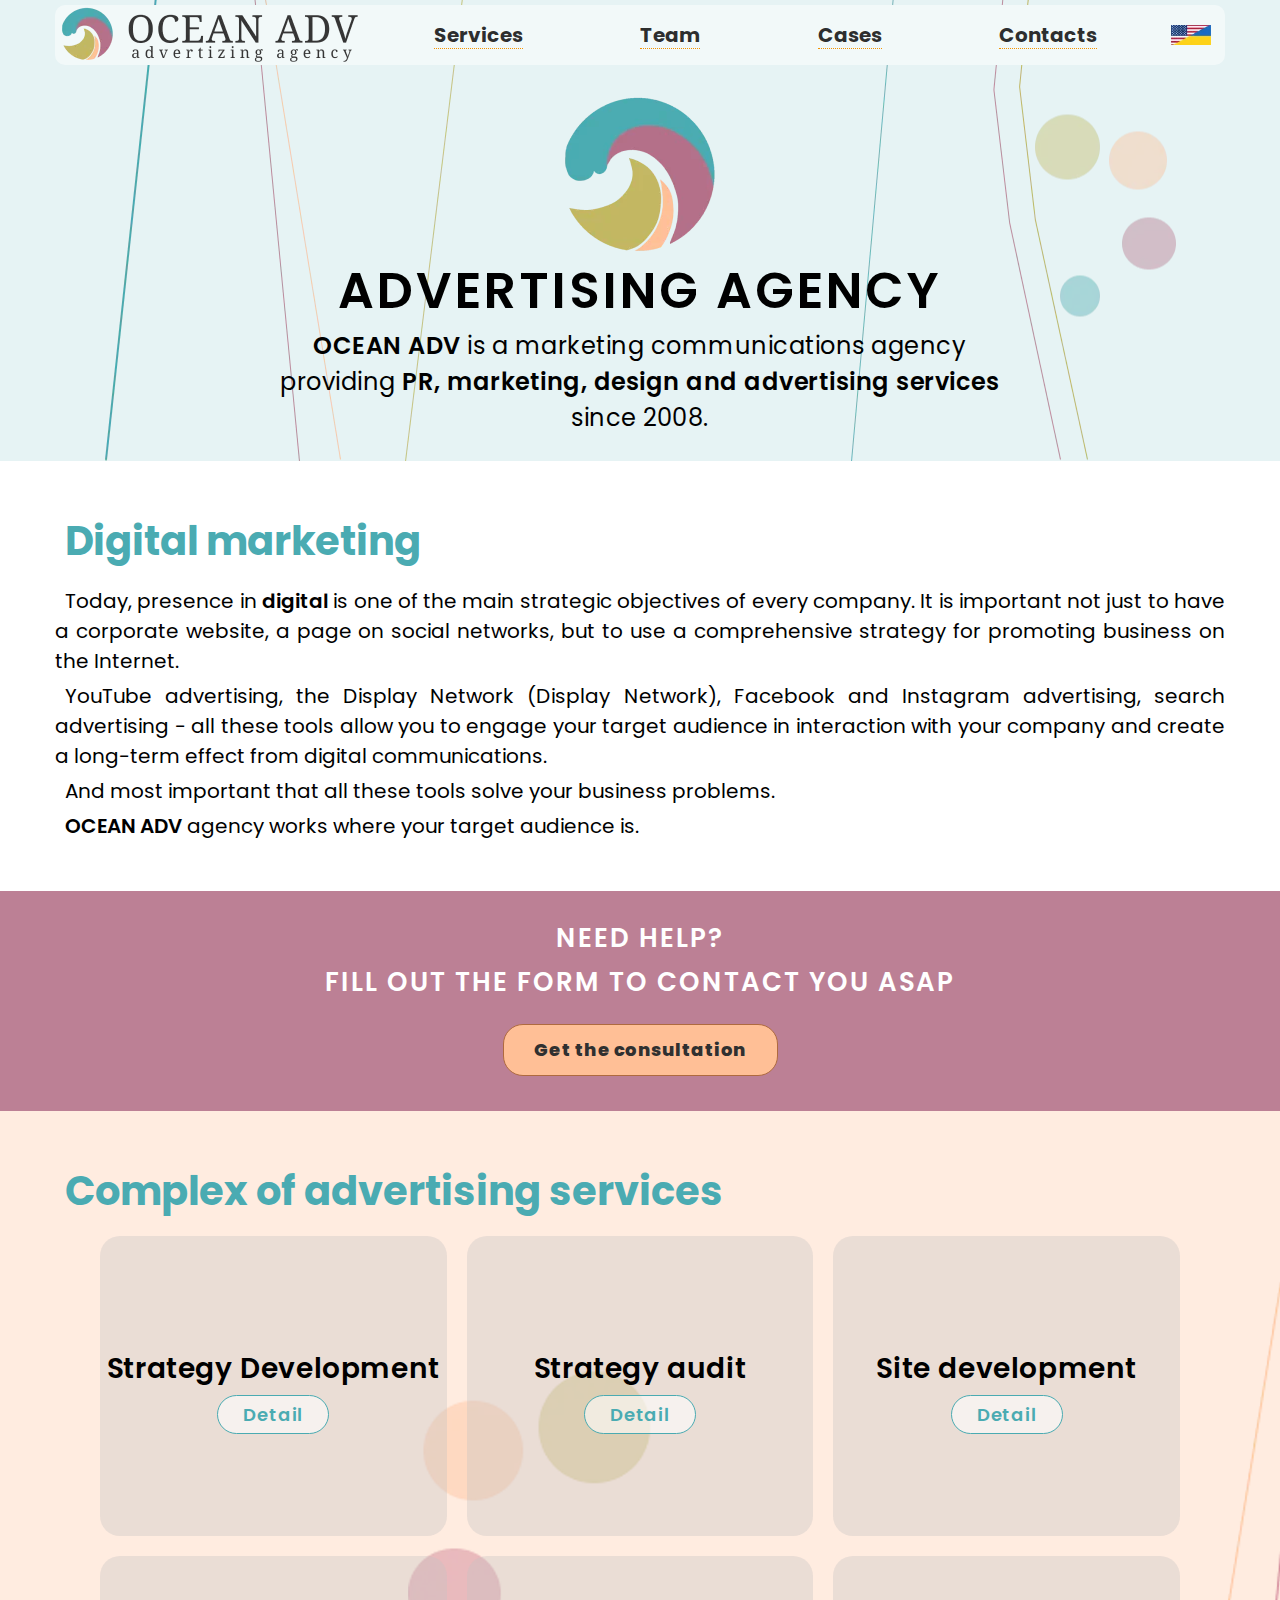
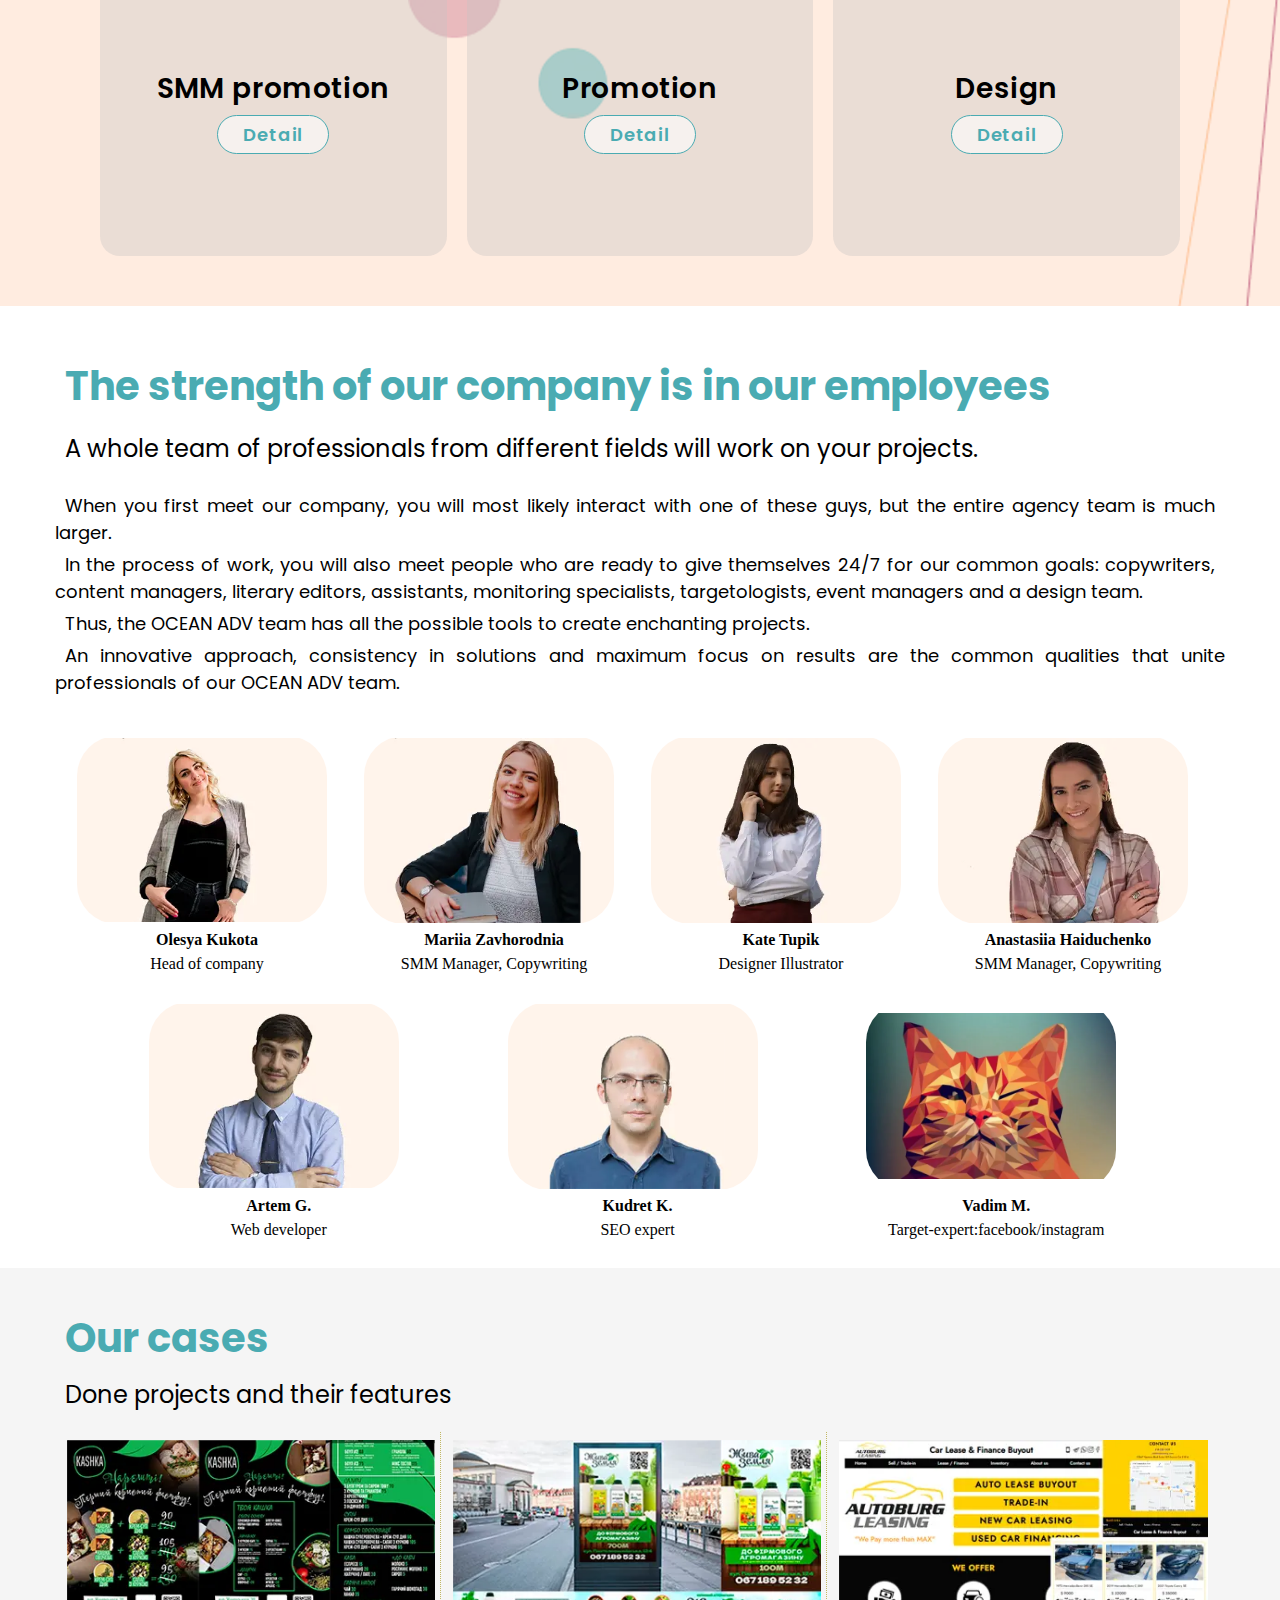
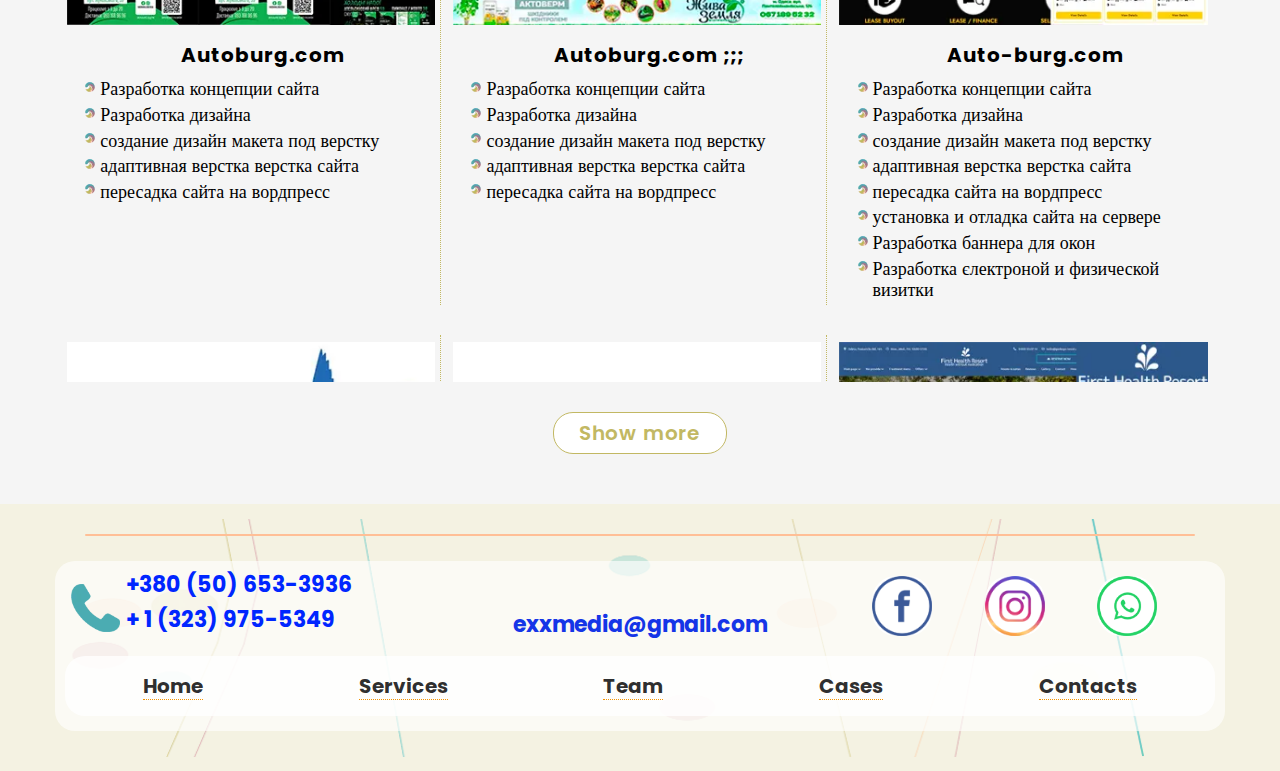
==== commit 50fc56dd: "3213" ====
--- a/index.html
+++ b/index.html
@@ -6,7 +6,7 @@
 	<meta charset="UTF-8">
 	<meta name="format-detection" content="telephone=no">
 	<!-- <style>body{opacity: 0;}</style> -->
-	<link rel="stylesheet" href="css/style.min.css?_v=20220710221247">
+	<link rel="stylesheet" href="css/style.min.css?_v=20220715174642">
 	<link rel="shortcut icon" href="favicon.ico">
 	<!-- <meta name="robots" content="noindex, nofollow"> -->
 	<meta name="viewport" content="width=device-width, initial-scale=1.0">
@@ -133,7 +133,7 @@
 								<div class="spollers__item">
 									<button type="button" data-spoller class="spollers__title">Detail </button>
 									<div class="spollers__body">
-										<p>Competent website development is a significant contribution to the prosperity of your favorite business. Site helps you significantly improve sales, create a new business or optimize an existing one, clearly declare yourself to the target audience.
+										<p>Competent website development is a significant contribution to the prosperity of your favorite business. Site helps you significantly improve sales, create a new business or optimize an existing one, clearly declare yourself to the target audience.</p>
 										<p>We develop: Business Card Website, Corporate Business Website, Online Store and Landing Page.</p>
 										<p>
 											The site is the face of the company, which the future buyer will see first. On your site you can place everything that is required for successful work - informational, reference or advertising content, a structured catalog of goods or services, contact and geolocation data.
@@ -464,7 +464,7 @@
 			</div>
 		</div>
 	</div>
-	<script src="js/app.min.js?_v=20220710221247"></script>
+	<script src="js/app.min.js?_v=20220715174642"></script>
 </body>
 
 </html>--- a/css/style.min.css
+++ b/css/style.min.css
@@ -1 +1 @@
-@charset "UTF-8";@font-face{font-family:Poppins;font-display:swap;src:url(../fonts/Poppins-Black.woff2) format("woff2"),url(../fonts/Poppins-Black.woff) format("woff");font-weight:900;font-style:normal}@font-face{font-family:Poppins;font-display:swap;src:url(../fonts/Poppins-BlackItalic.woff2) format("woff2"),url(../fonts/Poppins-BlackItalic.woff) format("woff");font-weight:400;font-style:normal}@font-face{font-family:Poppins;font-display:swap;src:url(../fonts/Poppins-ExtraBold.woff2) format("woff2"),url(../fonts/Poppins-ExtraBold.woff) format("woff");font-weight:800;font-style:normal}@font-face{font-family:Poppins;font-display:swap;src:url(../fonts/Poppins-ExtraBoldItalic.woff2) format("woff2"),url(../fonts/Poppins-ExtraBoldItalic.woff) format("woff");font-weight:400;font-style:normal}@font-face{font-family:Poppins;font-display:swap;src:url(../fonts/Poppins-Bold.woff2) format("woff2"),url(../fonts/Poppins-Bold.woff) format("woff");font-weight:700;font-style:normal}@font-face{font-family:Poppins;font-display:swap;src:url(../fonts/Poppins-BoldItalic.woff2) format("woff2"),url(../fonts/Poppins-BoldItalic.woff) format("woff");font-weight:400;font-style:normal}@font-face{font-family:Poppins;font-display:swap;src:url(../fonts/Poppins-ExtraLight.woff2) format("woff2"),url(../fonts/Poppins-ExtraLight.woff) format("woff");font-weight:200;font-style:normal}@font-face{font-family:Poppins;font-display:swap;src:url(../fonts/Poppins-Light.woff2) format("woff2"),url(../fonts/Poppins-Light.woff) format("woff");font-weight:300;font-style:normal}@font-face{font-family:Poppins;font-display:swap;src:url(../fonts/Poppins-LightItalic.woff2) format("woff2"),url(../fonts/Poppins-LightItalic.woff) format("woff");font-weight:400;font-style:normal}@font-face{font-family:Poppins;font-display:swap;src:url(../fonts/Poppins-ExtraLightItalic.woff2) format("woff2"),url(../fonts/Poppins-ExtraLightItalic.woff) format("woff");font-weight:400;font-style:normal}@font-face{font-family:Poppins;font-display:swap;src:url(../fonts/Poppins-MediumItalic.woff2) format("woff2"),url(../fonts/Poppins-MediumItalic.woff) format("woff");font-weight:400;font-style:normal}@font-face{font-family:Poppins;font-display:swap;src:url(../fonts/Poppins-Regular.woff2) format("woff2"),url(../fonts/Poppins-Regular.woff) format("woff");font-weight:400;font-style:normal}@font-face{font-family:Poppins;font-display:swap;src:url(../fonts/Poppins-SemiBold.woff2) format("woff2"),url(../fonts/Poppins-SemiBold.woff) format("woff");font-weight:600;font-style:normal}@font-face{font-family:Poppins;font-display:swap;src:url(../fonts/Poppins-Medium.woff2) format("woff2"),url(../fonts/Poppins-Medium.woff) format("woff");font-weight:500;font-style:normal}@font-face{font-family:Poppins;font-display:swap;src:url(../fonts/Poppins-Italic.woff2) format("woff2"),url(../fonts/Poppins-Italic.woff) format("woff");font-weight:400;font-style:normal}@font-face{font-family:Poppins;font-display:swap;src:url(../fonts/Poppins-SemiBoldItalic.woff2) format("woff2"),url(../fonts/Poppins-SemiBoldItalic.woff) format("woff");font-weight:400;font-style:normal}@font-face{font-family:Poppins;font-display:swap;src:url(../fonts/Poppins-Thin.woff2) format("woff2"),url(../fonts/Poppins-Thin.woff) format("woff");font-weight:100;font-style:normal}@font-face{font-family:Poppins;font-display:swap;src:url(../fonts/Poppins-ThinItalic.woff2) format("woff2"),url(../fonts/Poppins-ThinItalic.woff) format("woff");font-weight:400;font-style:normal}*{padding:0;margin:0;border:0}*,:after,:before{-webkit-box-sizing:border-box;box-sizing:border-box}body,html{height:100%;min-width:320px}body{color:#000;line-height:1;font-family:"Poppins Medium";font-size:1.125rem;-ms-text-size-adjust:100%;-moz-text-size-adjust:100%;-webkit-text-size-adjust:100%;-webkit-font-smoothing:antialiased;-moz-osx-font-smoothing:grayscale}button,input,textarea{font-family:"Poppins Medium";font-size:inherit}button{cursor:pointer;color:inherit;background-color:inherit}a{color:inherit}a:link,a:visited{text-decoration:none}a:hover{text-decoration:none}ul li{list-style:none}img{vertical-align:top}h1,h2,h3,h4,h5,h6{font-weight:inherit;font-size:inherit}.lock body{overflow:hidden;-ms-touch-action:none;touch-action:none}.wrapper{min-height:100%;display:-webkit-box;display:-ms-flexbox;display:flex;-webkit-box-orient:vertical;-webkit-box-direction:normal;-ms-flex-direction:column;flex-direction:column;overflow:hidden}.wrapper>main{-webkit-box-flex:1;-ms-flex:1 1 auto;flex:1 1 auto}.wrapper>*{min-width:0}[class*=__container]{max-width:73.125rem;-webkit-box-sizing:content-box;box-sizing:content-box;margin:0 auto;padding:0 .9375rem}body::after{content:"";background-color:rgba(0,0,0,.5);position:fixed;width:100%;height:100%;top:0;left:0;opacity:0;-webkit-transition:opacity .8s ease 0s;-o-transition:opacity .8s ease 0s;transition:opacity .8s ease 0s;pointer-events:none;z-index:149}.popup-show body::after{opacity:1}.popup{position:fixed;top:0;left:0;bottom:0;right:0;padding:30px 10px;-webkit-transition:visibility .8s ease 0s;-o-transition:visibility .8s ease 0s;transition:visibility .8s ease 0s;visibility:hidden;pointer-events:none}.popup_show{z-index:150;visibility:visible;overflow:auto;pointer-events:auto}.popup_show .popup__content{visibility:visible;-webkit-transform:scale(1);-ms-transform:scale(1);transform:scale(1)}.popup__wrapper{display:-webkit-box;display:-ms-flexbox;display:flex;-webkit-box-orient:vertical;-webkit-box-direction:normal;-ms-flex-direction:column;flex-direction:column;-webkit-box-align:center;-ms-flex-align:center;align-items:center;min-height:100%;-webkit-box-flex:1;-ms-flex:1 1 auto;flex:1 1 auto;width:100%;display:flex;-webkit-box-pack:center;-ms-flex-pack:center;justify-content:center;align-items:center}.popup__content{visibility:hidden;-webkit-transform:scale(0);-ms-transform:scale(0);transform:scale(0);-webkit-transition:-webkit-transform .3s ease 0s;transition:-webkit-transform .3s ease 0s;-o-transition:transform .3s ease 0s;transition:transform .3s ease 0s;transition:transform .3s ease 0s,-webkit-transform .3s ease 0s;background-color:rgba(230,243,244,.9607843137);padding:20px;width:100%;max-width:900px;border-radius:20px}.lock .popup__content{visibility:visible}.popup__close{color:#1cc5f8;-webkit-transition:.4s;-o-transition:.4s;transition:.4s;background:rgba(255,255,255,.829);border:solid 2px #1cc5f8;border-radius:20px;padding:7px 15px 7px 15px}.popup__close:hover{border:solid 1px #4aabb2;-webkit-transition:.4s;-o-transition:.4s;transition:.4s;color:#4aabb2}.popup__text{margin:20px 15px 20px}.clients-form{margin:20px 15px 20px;display:-webkit-box;display:-ms-flexbox;display:flex;-webkit-box-orient:vertical;-webkit-box-direction:normal;-ms-flex-direction:column;flex-direction:column;-webkit-box-pack:space-evenly;-ms-flex-pack:space-evenly;justify-content:space-evenly;-webkit-box-align:center;-ms-flex-align:center;align-items:center}.clients-form .input{-webkit-box-flex:0;-ms-flex:0 1 auto;flex:0 1 auto;width:80%;margin-bottom:25px;padding:15px 20px;font-weight:800;border-radius:20px}.clients-form .input::-webkit-input-placeholder{font-weight:500;color:#555}.clients-form .input::-moz-placeholder{font-weight:500;color:#555}.clients-form .input:-ms-input-placeholder{font-weight:500;color:#555}.clients-form .input::-ms-input-placeholder{font-weight:500;color:#555}.clients-form .input::placeholder{font-weight:500;color:#555}.clients-form .input:focus-visible{outline:3px solid #4aabb2}.clients-form .button{margin-bottom:0;width:30%;border:none}[data-showmore-button] span:last-child{display:none}._showmore-active [data-showmore-button] span{display:none}._showmore-active [data-showmore-button] span:last-child{display:block}[class*=-ibg]{position:relative}[class*=-ibg] img{position:absolute;width:100%;height:100%;top:0;left:0;-o-object-fit:cover;object-fit:cover}[class*=-ibg_contain] img{-o-object-fit:contain;object-fit:contain}.header__container{background:#e6f3f4;position:relative;z-index:4}.header__row{background:rgba(255,255,255,.477);border-radius:10px;display:-webkit-box;display:-ms-flexbox;display:flex;margin:5px 0 5px 0;height:60px;-webkit-box-align:center;-ms-flex-align:center;align-items:center;padding:3px 7px}.header__logo{-webkit-box-flex:0;-ms-flex:0 1 auto;flex:0 1 auto}.header__menu{-webkit-box-flex:1;-ms-flex:1 1 auto;flex:1 1 auto;margin:0 15px}.header__button{display:-webkit-box;display:-ms-flexbox;display:flex}.header .flag-change__image-ibg{margin-right:7px;display:block;width:40px;height:20px;opacity:90%;-webkit-transition:.4s;-o-transition:.4s;transition:.4s}.header .flag-change__image-ibg:hover{-webkit-transform:scale(1.2);-ms-transform:scale(1.2);transform:scale(1.2);-webkit-transition:.4s;-o-transition:.4s;transition:.4s}.menu__body .menu__item-burger-logo{display:none;text-align:center}.menu-open .menu__body .menu__item-burger-logo{display:-webkit-box;display:-ms-flexbox;display:flex}.menu-open .menu__body .menu__item-burger-logo img{width:265px}.menu-open .menu__body{position:fixed;display:block;width:100%;height:100%;top:0;left:0;z-index:70;background:rgba(255,255,255,.993);padding:80px 30px 30px 20px;-webkit-transition:left 4s ease 4s;-o-transition:left 4s ease 4s;transition:left 4s ease 4s;overflow:auto}.menu-open .menu__body-f{display:none}.menu__list{display:-webkit-box;display:-ms-flexbox;display:flex}.menu-open .menu__list{-webkit-box-orient:vertical;-webkit-box-direction:normal;-ms-flex-direction:column;flex-direction:column;-webkit-box-pack:start;-ms-flex-pack:start;justify-content:start;-webkit-box-align:start;-ms-flex-align:start;align-items:start}.menu__item{display:-webkit-box;display:-ms-flexbox;display:flex;-webkit-box-flex:1;-ms-flex:1 1 auto;flex:1 1 auto;height:60px;-webkit-box-pack:center;-ms-flex-pack:center;justify-content:center;-webkit-box-align:center;-ms-flex-align:center;align-items:center}.menu-open .menu__item{width:100%;margin-bottom:30px;border-bottom:solid 1px #4aabb2;padding-bottom:15px}.menu__link{font-size:20px;font-weight:800;color:rgba(0,0,0,.8274509804);-webkit-transition:.4s;-o-transition:.4s;transition:.4s;line-height:1.3;border-bottom:dotted 1.5px #f39302}.menu-open .menu__link{-webkit-box-orient:vertical;-webkit-box-direction:normal;-ms-flex-direction:column;flex-direction:column;font-size:24px;text-align:left}.menu__link:hover{-webkit-transform:scale(1.15);-ms-transform:scale(1.15);transform:scale(1.15);-webkit-transition:.6s;-o-transition:.6s;transition:.6s;color:#b47088;text-shadow:rgba(180,112,136,.6117647059) 0 0 1px;border-bottom:dotted 1.5px rgba(180,112,136,.6117647059)}.button{display:-webkit-box;display:-ms-flexbox;display:flex;background:#ffbf96;margin:20px 0 10px;-webkit-box-pack:center;-ms-flex-pack:center;justify-content:center;-webkit-box-align:center;-ms-flex-align:center;align-items:center;border-radius:20px;-webkit-box-flex:0;-ms-flex:0 0 auto;flex:0 0 auto;color:#303030;font-weight:800;-webkit-transition:.4s;-o-transition:.4s;transition:.4s;letter-spacing:.5px;padding:16px 30px;border:solid 1px #af6a3f}.button:hover{color:rgba(255,255,255,.842);-webkit-transition:.4s;-o-transition:.4s;transition:.4s;padding:16px 30px;background:#fca773}.button:active{color:#008dce;-webkit-transition:.4s;-o-transition:.4s;transition:.4s;-webkit-transform:translate(2px,8px);-ms-transform:translate(2px,8px);transform:translate(2px,8px)}.icon-menu{display:none}.no-webp .footer{background:rgba(195,184,98,.1137254902) url(../img/decor/bg-picture-footer.png) no-repeat center center}.footer__line{height:2px;background:#ffbf96;margin:30px 30px 25px;border-radius:20px}.footer__top{height:60px;font-size:22px;font-weight:800;margin-bottom:20px}.footer__row{display:-webkit-box;display:-ms-flexbox;display:flex;-webkit-box-pack:center;-ms-flex-pack:center;justify-content:center}.footer__row .menu__body{-webkit-box-flex:1;-ms-flex:1 1 auto;flex:1 1 auto;background-color:rgba(255,255,255,.788);border-radius:20px}.no-webp .footer__telephone{background:url(../img/decor/phone-call.png) 0 8px/49px no-repeat}.footer__telephone{-webkit-box-flex:0;-ms-flex:0 1 33%;flex:0 1 33%;padding-left:55px}.footer__telephone:hover{color:#fff}.footer__mail{-webkit-box-flex:0;-ms-flex:0 1 33%;flex:0 1 33%;text-align:center}.footer__socials{-webkit-box-flex:0;-ms-flex:0 1 33%;flex:0 1 33%;text-align:right}.footer__socials li{text-align:center;margin-right:10px}.footer__bottom{text-align:center;margin-bottom:40px}.phone-number-btn{height:20px;display:-webkit-box;display:-ms-flexbox;display:flex;margin-bottom:15px;-webkit-box-align:end;-ms-flex-align:end;align-items:end;color:#0026ff;-webkit-transition:.2s;-o-transition:.2s;transition:.2s}@supports (font-size:clamp(1rem ,0.8636363636rem + 0.6818181818vw ,1.375rem)){.phone-number-btn{font-size:clamp(1rem ,.8636363636rem + .6818181818vw ,1.375rem)}}@supports not (font-size:clamp(1rem ,0.8636363636rem + 0.6818181818vw ,1.375rem)){.phone-number-btn{font-size:calc(1rem + .375 * (100vw - 20rem)/ 55)}}.phone-number-btn:hover{-webkit-transition:.2s;-o-transition:.2s;transition:.2s;color:#1cc5f8}@supports (font-size:clamp(1.125rem ,1.0113636364rem + 0.5681818182vw ,1.4375rem)){.phone-number-btn:hover{font-size:clamp(1.125rem ,1.0113636364rem + .5681818182vw ,1.4375rem)}}@supports not (font-size:clamp(1.125rem ,1.0113636364rem + 0.5681818182vw ,1.4375rem)){.phone-number-btn:hover{font-size:calc(1.125rem + .3125 * (100vw - 20rem)/ 55)}}.mail-btn{height:60px;display:-webkit-box;display:-ms-flexbox;display:flex;-webkit-box-align:end;-ms-flex-align:end;align-items:end;-webkit-box-pack:center;-ms-flex-pack:center;justify-content:center;color:#1535e7;-webkit-transition:.4s;-o-transition:.4s;transition:.4s;margin-bottom:15px}@supports (font-size:clamp(1rem ,0.8636363636rem + 0.6818181818vw ,1.375rem)){.mail-btn{font-size:clamp(1rem ,.8636363636rem + .6818181818vw ,1.375rem)}}@supports not (font-size:clamp(1rem ,0.8636363636rem + 0.6818181818vw ,1.375rem)){.mail-btn{font-size:calc(1rem + .375 * (100vw - 20rem)/ 55)}}.mail-btn:hover{-webkit-transition:.4s;-o-transition:.4s;transition:.4s;color:#1cc5f8}@supports (font-size:clamp(0.875rem ,0.6477272727rem + 1.1363636364vw ,1.5rem)){.mail-btn:hover{font-size:clamp(.875rem ,.6477272727rem + 1.1363636364vw ,1.5rem)}}@supports not (font-size:clamp(0.875rem ,0.6477272727rem + 1.1363636364vw ,1.5rem)){.mail-btn:hover{font-size:calc(.875rem + .625 * (100vw - 20rem)/ 55)}}.socials{display:-webkit-box;display:-ms-flexbox;display:flex;-webkit-box-pack:space-evenly;-ms-flex-pack:space-evenly;justify-content:space-evenly;-webkit-box-align:start;-ms-flex-align:start;align-items:flex-start}.socials__image-ibg{display:block;height:60px;width:60px;-webkit-transition:.3s;-o-transition:.3s;transition:.3s}.socials__image-ibg:hover{display:block;height:65px;width:65px;-webkit-transition:.3s;-o-transition:.3s;transition:.3s;background:#fff;border-radius:50%}.no-webp .hero__wrapper{background:#e6f3f4 url(../img/decor/bg-picture-hero.png) no-repeat center center}.hero__wrapper{padding-top:110px;margin-top:-110px;position:relative;z-index:3}.hero__container{position:relative;z-index:6}.hero__row{display:-webkit-box;display:-ms-flexbox;display:flex;-webkit-box-orient:vertical;-webkit-box-direction:normal;-ms-flex-direction:column;flex-direction:column;-webkit-box-pack:center;-ms-flex-pack:center;justify-content:center;-webkit-box-align:center;-ms-flex-align:center;align-items:center}.hero__image-ibg{margin-top:25px;width:154px;height:158px}.hero__main-title{line-height:1.5;font-weight:500}@supports (font-size:clamp(1.5625rem ,0.9943181818rem + 2.8409090909vw ,3.125rem)){.hero__main-title{font-size:clamp(1.5625rem ,.9943181818rem + 2.8409090909vw ,3.125rem)}}@supports not (font-size:clamp(1.5625rem ,0.9943181818rem + 2.8409090909vw ,3.125rem)){.hero__main-title{font-size:calc(1.5625rem + 1.5625 * (100vw - 20rem)/ 55)}}.hero__sub-title{text-align:center;line-height:1.5;margin-bottom:25px;max-width:62%}@supports (font-size:clamp(1.125rem ,0.9886363636rem + 0.6818181818vw ,1.5rem)){.hero__sub-title{font-size:clamp(1.125rem ,.9886363636rem + .6818181818vw ,1.5rem)}}@supports not (font-size:clamp(1.125rem ,0.9886363636rem + 0.6818181818vw ,1.5rem)){.hero__sub-title{font-size:calc(1.125rem + .375 * (100vw - 20rem)/ 55)}}section{margin-bottom:50px}.text-bold{font-weight:800}.section-title{line-height:1.5;color:#4aabb2;margin-bottom:15px;font-weight:800;text-indent:20px}@supports (font-size:clamp(1.625rem ,1.3068181818rem + 1.5909090909vw ,2.5rem)){.section-title{font-size:clamp(1.625rem ,1.3068181818rem + 1.5909090909vw ,2.5rem)}}@supports not (font-size:clamp(1.625rem ,1.3068181818rem + 1.5909090909vw ,2.5rem)){.section-title{font-size:calc(1.625rem + .875 * (100vw - 20rem)/ 55)}}.section-sub-title{line-height:1;margin-bottom:25px}@supports (font-size:clamp(1.125rem ,0.9886363636rem + 0.6818181818vw ,1.5rem)){.section-sub-title{font-size:clamp(1.125rem ,.9886363636rem + .6818181818vw ,1.5rem)}}@supports not (font-size:clamp(1.125rem ,0.9886363636rem + 0.6818181818vw ,1.5rem)){.section-sub-title{font-size:calc(1.125rem + .375 * (100vw - 20rem)/ 55)}}.digital__texts{line-height:1.5;text-indent:10px;text-align:justify}@supports (font-size:clamp(1.125rem ,1.0795454545rem + 0.2272727273vw ,1.25rem)){.digital__texts{font-size:clamp(1.125rem ,1.0795454545rem + .2272727273vw ,1.25rem)}}@supports not (font-size:clamp(1.125rem ,1.0795454545rem + 0.2272727273vw ,1.25rem)){.digital__texts{font-size:calc(1.125rem + .125 * (100vw - 20rem)/ 55)}}.digital__texts p:not(:last-child){margin-bottom:5px}.leave-applacation__wrapper{background-color:rgba(180,112,136,.8901960784);color:#fff;padding:25px 0 25px}.leave-applacation__container{display:-webkit-box;display:-ms-flexbox;display:flex;-webkit-box-orient:vertical;-webkit-box-direction:normal;-ms-flex-direction:column;flex-direction:column;-webkit-box-pack:center;-ms-flex-pack:center;justify-content:center;-webkit-box-align:center;-ms-flex-align:center;align-items:center}.leave-applacation__title{text-align:center;font-weight:700;letter-spacing:2px;line-height:1.7}@supports (font-size:clamp(1.5rem ,1.4545454545rem + 0.2272727273vw ,1.625rem)){.leave-applacation__title{font-size:clamp(1.5rem ,1.4545454545rem + .2272727273vw ,1.625rem)}}@supports not (font-size:clamp(1.5rem ,1.4545454545rem + 0.2272727273vw ,1.625rem)){.leave-applacation__title{font-size:calc(1.5rem + .125 * (100vw - 20rem)/ 55)}}.no-webp .complex-services__wrapper{background:rgba(255,197,160,.3215686275) url(../img/decor/bg-picture-services.png) 150px 0 no-repeat}.complex-services__wrapper{margin:-50px;padding:50px}.complex-services__row{display:-webkit-box;display:-ms-flexbox;display:flex;-webkit-box-pack:space-evenly;-ms-flex-pack:space-evenly;justify-content:space-evenly;-webkit-box-align:start;-ms-flex-align:start;align-items:flex-start;-ms-flex-wrap:wrap;flex-wrap:wrap;gap:20px;margin-left:100px;margin-right:100px}.complex-services__item{background:rgba(198,195,194,.3647058824);-webkit-box-flex:1;-ms-flex:1 1 32%;flex:1 1 32%;text-align:center;min-height:300px;border-radius:20px;display:-webkit-box;display:-ms-flexbox;display:flex;-webkit-box-orient:vertical;-webkit-box-direction:normal;-ms-flex-direction:column;flex-direction:column;-webkit-box-pack:center;-ms-flex-pack:center;justify-content:center;-webkit-box-align:center;-ms-flex-align:center;align-items:center}.item-services__title{line-height:1.5;margin-bottom:5px;font-weight:900;letter-spacing:.6px;margin-top:10px}@supports (font-size:clamp(1.25rem ,1.1136363636rem + 0.6818181818vw ,1.625rem)){.item-services__title{font-size:clamp(1.25rem ,1.1136363636rem + .6818181818vw ,1.625rem)}}@supports not (font-size:clamp(1.25rem ,1.1136363636rem + 0.6818181818vw ,1.625rem)){.item-services__title{font-size:calc(1.25rem + .375 * (100vw - 20rem)/ 55)}}.item-services__sub-title{line-height:1.5;margin-bottom:8px}@supports (font-size:clamp(0.625rem ,0.5795454545rem + 0.2272727273vw ,0.75rem)){.item-services__sub-title{font-size:clamp(.625rem ,.5795454545rem + .2272727273vw ,.75rem)}}@supports not (font-size:clamp(0.625rem ,0.5795454545rem + 0.2272727273vw ,0.75rem)){.item-services__sub-title{font-size:calc(.625rem + .125 * (100vw - 20rem)/ 55)}}.spollers__item{text-align:center}.spollers__title{color:#4aabb2;padding:5px 10px;font-weight:800;background:rgba(255,255,255,.589);border-radius:20px;padding:5px 25px;letter-spacing:.8px;border:solid 1px #4aabb2}.spollers__title:hover{color:#1cc5f8;-webkit-transition:.4s;-o-transition:.4s;transition:.4s;background:rgba(255,255,255,.829);border:solid 1px #1cc5f8}.spollers__title:active{color:#008dce;-webkit-transition:.4s;-o-transition:.4s;transition:.4s;-webkit-transform:translate(2px,5px);-ms-transform:translate(2px,5px);transform:translate(2px,5px)}.spollers__body{margin-top:10px;font-size:16px;line-height:1.5;text-align:justify;padding:10px 15px 10px;text-indent:5px;font-weight:500;letter-spacing:.5px;background:#fff;border-radius:20px}.spollers__body p{margin-bottom:5px}.our-team{margin-bottom:0}.our-team__show-mors-wrapper{display:-webkit-box;display:-ms-flexbox;display:flex;-webkit-box-orient:vertical;-webkit-box-direction:normal;-ms-flex-direction:column;flex-direction:column}.our-team__button-more{-ms-flex-item-align:center;-ms-grid-row-align:center;align-self:center;max-width:300px;margin-top:20px;margin-bottom:10px;font-weight:800;color:#c2b863;background:#fff;border-radius:20px;padding:5px 25px;letter-spacing:.8px;border:solid 1px #c2b863}@supports (font-size:clamp(1rem ,0.9090909091rem + 0.4545454545vw ,1.25rem)){.our-team__button-more{font-size:clamp(1rem ,.9090909091rem + .4545454545vw ,1.25rem)}}@supports not (font-size:clamp(1rem ,0.9090909091rem + 0.4545454545vw ,1.25rem)){.our-team__button-more{font-size:calc(1rem + .25 * (100vw - 20rem)/ 55)}}.our-team__button-more:hover{color:#1cc5f8;-webkit-transition:.4s;-o-transition:.4s;transition:.4s;background:rgba(255,255,255,.829);border:solid 1px #1cc5f8}.our-team__button-more:active{color:#008dce;-webkit-transition:.4s;-o-transition:.4s;transition:.4s;-webkit-transform:translate(2px,5px);-ms-transform:translate(2px,5px);transform:translate(2px,5px)}.our-team__title{padding-top:50px}.our-team__sub-title{line-height:1.5}.our-team__text{margin-bottom:40px}.our-team__text p{line-height:1.5;text-align:justify}@supports (font-size:clamp(1rem ,0.9545454545rem + 0.2272727273vw ,1.125rem)){.our-team__text p{font-size:clamp(1rem ,.9545454545rem + .2272727273vw ,1.125rem)}}@supports not (font-size:clamp(1rem ,0.9545454545rem + 0.2272727273vw ,1.125rem)){.our-team__text p{font-size:calc(1rem + .125 * (100vw - 20rem)/ 55)}}.our-team__text p:not(:last-child){margin-right:10px}.our-team__cards{display:-webkit-box;display:-ms-flexbox;display:flex;-webkit-box-pack:space-evenly;-ms-flex-pack:space-evenly;justify-content:space-evenly;-webkit-box-align:center;-ms-flex-align:center;align-items:center;-ms-flex-wrap:wrap;flex-wrap:wrap}.our-team__card{margin-bottom:30px;margin-right:15px;-webkit-box-flex:0;-ms-flex:0 1 250px;flex:0 1 250px;text-align:center}.our-team__image-ibg{height:188px}.our-team__image-ibg img{border-radius:30px;-o-object-fit:contain;object-fit:contain}.our-team__person-name{line-height:2;font-family:sans-serif;font-weight:700}@supports (font-size:clamp(0.875rem ,0.8295454545rem + 0.2272727273vw ,1rem)){.our-team__person-name{font-size:clamp(.875rem ,.8295454545rem + .2272727273vw ,1rem)}}@supports not (font-size:clamp(0.875rem ,0.8295454545rem + 0.2272727273vw ,1rem)){.our-team__person-name{font-size:calc(.875rem + .125 * (100vw - 20rem)/ 55)}}.our-team__person-speciality{line-height:1;font-family:sans-serif}@supports (font-size:clamp(0.875rem ,0.8295454545rem + 0.2272727273vw ,1rem)){.our-team__person-speciality{font-size:clamp(.875rem ,.8295454545rem + .2272727273vw ,1rem)}}@supports not (font-size:clamp(0.875rem ,0.8295454545rem + 0.2272727273vw ,1rem)){.our-team__person-speciality{font-size:calc(.875rem + .125 * (100vw - 20rem)/ 55)}}.our-cases{margin-bottom:0}.our-cases__wrapper{background:#f5f5f5;padding-bottom:50px;padding-top:40px}.our-cases__container{text-align:center}.our-cases__titles{text-align:left}.our-cases__cards{display:-webkit-box;display:-ms-flexbox;display:flex;-ms-flex-wrap:wrap;flex-wrap:wrap;-webkit-box-pack:space-evenly;-ms-flex-pack:space-evenly;justify-content:space-evenly;min-height:480px;text-align:left}.our-cases__card{-webkit-box-flex:0;-ms-flex:0 1 32%;flex:0 1 32%;display:-webkit-box;display:-ms-flexbox;display:flex;-webkit-box-orient:vertical;-webkit-box-direction:normal;-ms-flex-direction:column;flex-direction:column;margin-bottom:30px;border-right:dotted 1px #c2b863}.our-cases__card:nth-child(3){border-right:none}.our-cases__card:nth-child(6){border-right:none}.our-cases__card:nth-child(9){border-right:none}.our-cases__image-ibg{-ms-flex-item-align:center;-ms-grid-row-align:center;align-self:center;min-height:200px;max-height:200px;width:100%}.our-cases__image-ibg img{padding-right:5px;-o-object-fit:contain;object-fit:contain}.our-cases__info{padding-left:5%}.our-cases__button-more{margin-top:30px;font-weight:800;color:#c2b863;background:#fff;border-radius:20px;padding:5px 25px;letter-spacing:.8px;border:solid 1px #c2b863}@supports (font-size:clamp(1rem ,0.9090909091rem + 0.4545454545vw ,1.25rem)){.our-cases__button-more{font-size:clamp(1rem ,.9090909091rem + .4545454545vw ,1.25rem)}}@supports not (font-size:clamp(1rem ,0.9090909091rem + 0.4545454545vw ,1.25rem)){.our-cases__button-more{font-size:calc(1rem + .25 * (100vw - 20rem)/ 55)}}.our-cases__button-more:hover{color:#1cc5f8;-webkit-transition:.4s;-o-transition:.4s;transition:.4s;background:rgba(255,255,255,.829);border:solid 1px #1cc5f8}.our-cases__button-more:active{color:#008dce;-webkit-transition:.4s;-o-transition:.4s;transition:.4s;-webkit-transform:translate(2px,5px);-ms-transform:translate(2px,5px);transform:translate(2px,5px)}.case{display:-webkit-box;display:-ms-flexbox;display:flex;-webkit-box-orient:vertical;-webkit-box-direction:normal;-ms-flex-direction:column;flex-direction:column;-webkit-box-align:center;-ms-flex-align:center;align-items:center}.case__title{font-weight:800;letter-spacing:1px;line-height:1.5;text-align:center;margin:8px 0}@supports (font-size:clamp(1rem ,0.9090909091rem + 0.4545454545vw ,1.25rem)){.case__title{font-size:clamp(1rem ,.9090909091rem + .4545454545vw ,1.25rem)}}@supports not (font-size:clamp(1rem ,0.9090909091rem + 0.4545454545vw ,1.25rem)){.case__title{font-size:calc(1rem + .25 * (100vw - 20rem)/ 55)}}.case__subtitle{font-size:14px;font-weight:500;line-height:1.8;text-align:center}.case ul{-ms-flex-item-align:start;align-self:flex-start}.no-webp .case li{background:url(../img/decor/mini-check.png) no-repeat left 3.6px}.case li{padding-left:15px;padding-bottom:4px;line-height:1.2}@supports (font-size:clamp(1rem ,0.9545454545rem + 0.2272727273vw ,1.125rem)){.case li{font-size:clamp(1rem ,.9545454545rem + .2272727273vw ,1.125rem)}}@supports not (font-size:clamp(1rem ,0.9545454545rem + 0.2272727273vw ,1.125rem)){.case li{font-size:calc(1rem + .125 * (100vw - 20rem)/ 55)}}@media (max-width:760px){.footer__top{min-height:150px}.footer__row{-webkit-box-orient:vertical;-webkit-box-direction:reverse;-ms-flex-direction:column-reverse;flex-direction:column-reverse;-webkit-box-pack:center;-ms-flex-pack:center;justify-content:center;-webkit-box-align:center;-ms-flex-align:center;align-items:center}.no-webp .footer__telephone{background:url(../img/decor/phone-call.png) 0 2px/49px no-repeat}.footer__telephone{margin-left:-35px}.phone-number-btn{margin-bottom:10px}.mail-btn{height:40px}.socials li:not(:last-child){margin-right:30px}}@media (max-width:690px){.our-team__card{margin-right:0}}@media (max-width:525px){.header__logo{-webkit-box-flex:1;-ms-flex:1 1 auto;flex:1 1 auto}.header__logo img{width:185px}}@media (max-width:400px){.header__logo{-webkit-box-flex:1;-ms-flex:1 1 auto;flex:1 1 auto}.header__logo img{width:175px}}@media (max-width:61.99875em){.clients-form .input{width:100%}.clients-form .button{width:50%}.digital__title{text-align:center}.complex-services__title{text-align:center}.our-team__title{text-align:center}.our-cases__titles{text-align:center}.our-cases__title{text-align:center}.our-cases__sub-title{text-align:center}.our-cases__card{-webkit-box-flex:0;-ms-flex:0 1 48%;flex:0 1 48%;border-right:none}.case ul{-ms-flex-item-align:center;-ms-grid-row-align:center;align-self:center}}@media (max-width:47.99875em){.clients-form{margin-right:0;margin-left:0}.clients-form .button{width:75%}.header__logo{-webkit-box-flex:1;-ms-flex:1 1 auto;flex:1 1 auto}.header__menu{-webkit-box-flex:0;-ms-flex:0 1 auto;flex:0 1 auto}.menu__body{display:none}.icon-menu{display:block;position:relative;width:1.875rem;height:1.125rem;cursor:pointer;z-index:5}.icon-menu span,.icon-menu::after,.icon-menu::before{content:"";-webkit-transition:all .3s ease 0s;-o-transition:all .3s ease 0s;transition:all .3s ease 0s;right:0;position:absolute;width:100%;height:.125rem;background-color:#000}.icon-menu::before{top:0}.icon-menu::after{bottom:0}.icon-menu span{top:calc(50% - .0625rem)}.menu-open .icon-menu{background:#4aabb2;-webkit-transform:scale(1.3);-ms-transform:scale(1.3);transform:scale(1.3);z-index:1030}.menu-open .icon-menu span{width:0}.menu-open .icon-menu::before{background:#000;top:calc(50% - .0625rem);-webkit-transform:rotate(-45deg);-ms-transform:rotate(-45deg);transform:rotate(-45deg);width:80%;right:.15625rem}.menu-open .icon-menu::after{background:#000;bottom:calc(50% - .0625rem);-webkit-transform:rotate(45deg);-ms-transform:rotate(45deg);transform:rotate(45deg);width:80%;right:.15625rem}.hero__sub-title{max-width:100%}.complex-services__row{margin-left:20px;margin-right:20px}.complex-services__item{-webkit-box-flex:0;-ms-flex:0 1 80%;flex:0 1 80%;min-height:200px}.our-team__card{-webkit-box-flex:0;-ms-flex:0 1 300px;flex:0 1 300px;margin-right:15px}.our-team__image-ibg{height:250px;width:330px;margin-right:0}.our-cases__card{-webkit-box-flex:0;-ms-flex:0 1 100%;flex:0 1 100%;border:solid 1px #4aabb2;border-radius:20px;padding:5px}.our-cases__card:nth-child(3){border-right:solid 1px #4aabb2}.our-cases__card:nth-child(6){border-right:solid 1px #4aabb2}.our-cases__card:nth-child(9){border-right:solid 1px #4aabb2}.our-cases__image-ibg{height:200px}.our-cases__image-ibg img{padding-right:0}}@media (max-width:29.99875em){.section-title{text-align:center;text-indent:0}.complex-services__item{-webkit-box-flex:1;-ms-flex:1 1 100%;flex:1 1 100%;min-height:130px}.our-cases__wrapper{padding-bottom:30px}}.webp .footer{background:rgba(195,184,98,.1137254902) url(../img/decor/bg-picture-footer.webp) no-repeat center center}.webp .footer__telephone{background:url(../img/decor/phone-call.webp) 0 8px/49px no-repeat}.webp .hero__wrapper{background:#e6f3f4 url(../img/decor/bg-picture-hero.webp) no-repeat center center}.webp .complex-services__wrapper{background:rgba(255,197,160,.3215686275) url(../img/decor/bg-picture-services.webp) 150px 0 no-repeat}.webp .case li{background:url(../img/decor/mini-check.webp) no-repeat left 3.6px}@media (max-width:760px){.webp .footer__telephone{background:url(../img/decor/phone-call.webp) 0 2px/49px no-repeat}}+@charset "UTF-8";@import url('https://fonts.googleapis.com/css2?family=Poppins:ital,wght@0,300; 0,400;0,500;0,600;0,700;0,800;0,900;1,200;1,300;1,400;1,500;1,600;1,700;1,800;1,900&display=swap');*{padding:0;margin:0;border:0}*,:after,:before{-webkit-box-sizing:border-box;box-sizing:border-box}body,html{height:100%;min-width:320px}body{color:#000;line-height:1;font-family:Poppins;font-size:1.125rem;-ms-text-size-adjust:100%;-moz-text-size-adjust:100%;-webkit-text-size-adjust:100%;-webkit-font-smoothing:antialiased;-moz-osx-font-smoothing:grayscale}button,input,textarea{font-family:Poppins;font-size:inherit}button{cursor:pointer;color:inherit;background-color:inherit}a{color:inherit}a:link,a:visited{text-decoration:none}a:hover{text-decoration:none}ul li{list-style:none}img{vertical-align:top}h1,h2,h3,h4,h5,h6{font-weight:inherit;font-size:inherit}.lock body{overflow:hidden;-ms-touch-action:none;touch-action:none}.wrapper{min-height:100%;display:-webkit-box;display:-ms-flexbox;display:flex;-webkit-box-orient:vertical;-webkit-box-direction:normal;-ms-flex-direction:column;flex-direction:column;overflow:hidden}.wrapper>main{-webkit-box-flex:1;-ms-flex:1 1 auto;flex:1 1 auto}.wrapper>*{min-width:0}[class*=__container]{max-width:73.125rem;-webkit-box-sizing:content-box;box-sizing:content-box;margin:0 auto;padding:0 .9375rem}body::after{content:"";background-color:rgba(0,0,0,.5);position:fixed;width:100%;height:100%;top:0;left:0;opacity:0;-webkit-transition:opacity .8s ease 0s;-o-transition:opacity .8s ease 0s;transition:opacity .8s ease 0s;pointer-events:none;z-index:149}.popup-show body::after{opacity:1}.popup{position:fixed;top:0;left:0;bottom:0;right:0;padding:30px 10px;-webkit-transition:visibility .8s ease 0s;-o-transition:visibility .8s ease 0s;transition:visibility .8s ease 0s;visibility:hidden;pointer-events:none}.popup_show{z-index:150;visibility:visible;overflow:auto;pointer-events:auto}.popup_show .popup__content{visibility:visible;-webkit-transform:scale(1);-ms-transform:scale(1);transform:scale(1)}.popup__wrapper{display:-webkit-box;display:-ms-flexbox;display:flex;-webkit-box-orient:vertical;-webkit-box-direction:normal;-ms-flex-direction:column;flex-direction:column;-webkit-box-align:center;-ms-flex-align:center;align-items:center;min-height:100%;-webkit-box-flex:1;-ms-flex:1 1 auto;flex:1 1 auto;width:100%;display:flex;-webkit-box-pack:center;-ms-flex-pack:center;justify-content:center;align-items:center}.popup__content{visibility:hidden;-webkit-transform:scale(0);-ms-transform:scale(0);transform:scale(0);-webkit-transition:-webkit-transform .3s ease 0s;transition:-webkit-transform .3s ease 0s;-o-transition:transform .3s ease 0s;transition:transform .3s ease 0s;transition:transform .3s ease 0s,-webkit-transform .3s ease 0s;background-color:rgba(230,243,244,.9607843137);padding:20px;width:100%;max-width:900px;border-radius:20px}.lock .popup__content{visibility:visible}.popup__close{color:#1cc5f8;-webkit-transition:.4s;-o-transition:.4s;transition:.4s;background:rgba(255,255,255,.829);border:solid 2px #1cc5f8;border-radius:20px;padding:7px 15px 7px 15px}.popup__close:hover{border:solid 1px #4aabb2;-webkit-transition:.4s;-o-transition:.4s;transition:.4s;color:#4aabb2}.popup__text{margin:20px 15px 20px}.clients-form{margin:20px 15px 20px;display:-webkit-box;display:-ms-flexbox;display:flex;-webkit-box-orient:vertical;-webkit-box-direction:normal;-ms-flex-direction:column;flex-direction:column;-webkit-box-pack:space-evenly;-ms-flex-pack:space-evenly;justify-content:space-evenly;-webkit-box-align:center;-ms-flex-align:center;align-items:center}.clients-form .input{-webkit-box-flex:0;-ms-flex:0 1 auto;flex:0 1 auto;width:80%;margin-bottom:25px;padding:15px 20px;font-weight:800;border-radius:20px}.clients-form .input::-webkit-input-placeholder{font-weight:500;color:#555}.clients-form .input::-moz-placeholder{font-weight:500;color:#555}.clients-form .input:-ms-input-placeholder{font-weight:500;color:#555}.clients-form .input::-ms-input-placeholder{font-weight:500;color:#555}.clients-form .input::placeholder{font-weight:500;color:#555}.clients-form .input:focus-visible{outline:3px solid #4aabb2}.clients-form .button{margin-bottom:0;width:30%;border:none}[data-showmore-button] span:last-child{display:none}._showmore-active [data-showmore-button] span{display:none}._showmore-active [data-showmore-button] span:last-child{display:block}[class*=-ibg]{position:relative}[class*=-ibg] img{position:absolute;width:100%;height:100%;top:0;left:0;-o-object-fit:cover;object-fit:cover}[class*=-ibg_contain] img{-o-object-fit:contain;object-fit:contain}.header__container{background:#e6f3f4;position:relative;z-index:4}.header__row{background:rgba(255,255,255,.477);border-radius:10px;display:-webkit-box;display:-ms-flexbox;display:flex;margin:5px 0 5px 0;height:60px;-webkit-box-align:center;-ms-flex-align:center;align-items:center;padding:3px 7px}.header__logo{-webkit-box-flex:0;-ms-flex:0 1 auto;flex:0 1 auto}.header__menu{-webkit-box-flex:1;-ms-flex:1 1 auto;flex:1 1 auto;margin:0 15px}.header__button{display:-webkit-box;display:-ms-flexbox;display:flex}.header .flag-change__image-ibg{margin-right:7px;display:block;width:40px;height:20px;opacity:90%;-webkit-transition:.4s;-o-transition:.4s;transition:.4s}.header .flag-change__image-ibg:hover{-webkit-transform:scale(1.2);-ms-transform:scale(1.2);transform:scale(1.2);-webkit-transition:.4s;-o-transition:.4s;transition:.4s}.menu__body .menu__item-burger-logo{display:none;text-align:center}.menu-open .menu__body .menu__item-burger-logo{display:-webkit-box;display:-ms-flexbox;display:flex}.menu-open .menu__body .menu__item-burger-logo img{width:265px}.menu-open .menu__body{position:fixed;display:block;width:100%;height:100%;top:0;left:0;z-index:70;background:rgba(255,255,255,.993);padding:80px 30px 30px 20px;-webkit-transition:left 4s ease 4s;-o-transition:left 4s ease 4s;transition:left 4s ease 4s;overflow:auto}.menu-open .menu__body-f{display:none}.menu__list{display:-webkit-box;display:-ms-flexbox;display:flex}.menu-open .menu__list{-webkit-box-orient:vertical;-webkit-box-direction:normal;-ms-flex-direction:column;flex-direction:column;-webkit-box-pack:start;-ms-flex-pack:start;justify-content:start;-webkit-box-align:start;-ms-flex-align:start;align-items:start}.menu__item{display:-webkit-box;display:-ms-flexbox;display:flex;-webkit-box-flex:1;-ms-flex:1 1 auto;flex:1 1 auto;height:60px;-webkit-box-pack:center;-ms-flex-pack:center;justify-content:center;-webkit-box-align:center;-ms-flex-align:center;align-items:center}.menu-open .menu__item{width:100%;margin-bottom:30px;border-bottom:solid 1px #4aabb2;padding-bottom:15px}.menu__link{font-size:20px;font-weight:700;color:rgba(0,0,0,.8274509804);-webkit-transition:.4s;-o-transition:.4s;transition:.4s;line-height:1.3;border-bottom:dotted 1.5px #f39302}.menu-open .menu__link{-webkit-box-orient:vertical;-webkit-box-direction:normal;-ms-flex-direction:column;flex-direction:column;font-size:24px;text-align:left}.menu__link:hover{-webkit-transform:scale(1.15);-ms-transform:scale(1.15);transform:scale(1.15);letter-spacing:1px;-webkit-transition:.4s;-o-transition:.4s;transition:.4s;text-shadow:rgba(180,112,136,.6117647059) 0 0 1px;border-bottom:dotted 1.5px rgba(180,112,136,.6117647059)}.button{display:-webkit-box;display:-ms-flexbox;display:flex;background:#ffbf96;margin:20px 0 10px;-webkit-box-pack:center;-ms-flex-pack:center;justify-content:center;-webkit-box-align:center;-ms-flex-align:center;align-items:center;border-radius:20px;-webkit-box-flex:0;-ms-flex:0 0 auto;flex:0 0 auto;color:#303030;font-weight:800;-webkit-transition:.4s;-o-transition:.4s;transition:.4s;letter-spacing:.5px;padding:16px 30px;border:solid 1px #af6a3f}.button:hover{color:rgba(255,255,255,.842);-webkit-transition:.4s;-o-transition:.4s;transition:.4s;padding:16px 30px;background:#fca773}.button:active{color:#008dce;-webkit-transition:.4s;-o-transition:.4s;transition:.4s;-webkit-transform:translate(2px,8px);-ms-transform:translate(2px,8px);transform:translate(2px,8px)}.icon-menu{display:none}.no-webp .footer{background:rgba(195,184,98,.1843137255) url(../img/decor/bg-picture-footer.png) no-repeat center center}.footer__line{height:2px;background:#ffbf96;margin:30px 30px 25px;border-radius:20px}.footer__wrapper{padding:15px 10px 0 10px;background-color:rgba(255,255,255,.626);border-radius:20px}.footer__top{height:60px;font-size:22px;font-weight:700;margin-bottom:20px}.footer__row{display:-webkit-box;display:-ms-flexbox;display:flex;-webkit-box-pack:center;-ms-flex-pack:center;justify-content:center}.footer__row .menu__body{-webkit-box-flex:1;-ms-flex:1 1 auto;flex:1 1 auto;background-color:rgba(255,255,255,.788);border-radius:20px}.no-webp .footer__telephone{background:url(../img/decor/phone-call.png) 0 8px/49px no-repeat}.footer__telephone{-webkit-box-flex:0;-ms-flex:0 1 33%;flex:0 1 33%;padding-left:55px}.footer__telephone:hover{color:#fff}.footer__mail{-webkit-box-flex:0;-ms-flex:0 1 33%;flex:0 1 33%;text-align:center}.footer__socials{-webkit-box-flex:0;-ms-flex:0 1 33%;flex:0 1 33%;text-align:right}.footer__socials li{text-align:center;margin-right:10px}.footer__bottom{text-align:center;margin-bottom:40px;padding-bottom:15px}.phone-number-btn{height:20px;display:-webkit-box;display:-ms-flexbox;display:flex;margin-bottom:15px;-webkit-box-align:end;-ms-flex-align:end;align-items:end;color:#0026ff;-webkit-transition:.2s;-o-transition:.2s;transition:.2s}@supports (font-size:clamp(0.875rem ,0.6931818182rem + 0.9090909091vw ,1.375rem)){.phone-number-btn{font-size:clamp(.875rem ,.6931818182rem + .9090909091vw ,1.375rem)}}@supports not (font-size:clamp(0.875rem ,0.6931818182rem + 0.9090909091vw ,1.375rem)){.phone-number-btn{font-size:calc(.875rem + .5 * (100vw - 20rem)/ 55)}}.phone-number-btn:hover{-webkit-transition:.2s;-o-transition:.2s;transition:.2s;color:#1cc5f8}@supports (font-size:clamp(1.125rem ,1.0113636364rem + 0.5681818182vw ,1.4375rem)){.phone-number-btn:hover{font-size:clamp(1.125rem ,1.0113636364rem + .5681818182vw ,1.4375rem)}}@supports not (font-size:clamp(1.125rem ,1.0113636364rem + 0.5681818182vw ,1.4375rem)){.phone-number-btn:hover{font-size:calc(1.125rem + .3125 * (100vw - 20rem)/ 55)}}.mail-btn{height:60px;display:-webkit-box;display:-ms-flexbox;display:flex;-webkit-box-align:end;-ms-flex-align:end;align-items:end;-webkit-box-pack:center;-ms-flex-pack:center;justify-content:center;color:#1535e7;-webkit-transition:.4s;-o-transition:.4s;transition:.4s;margin-bottom:15px}@supports (font-size:clamp(1rem ,0.8636363636rem + 0.6818181818vw ,1.375rem)){.mail-btn{font-size:clamp(1rem ,.8636363636rem + .6818181818vw ,1.375rem)}}@supports not (font-size:clamp(1rem ,0.8636363636rem + 0.6818181818vw ,1.375rem)){.mail-btn{font-size:calc(1rem + .375 * (100vw - 20rem)/ 55)}}.mail-btn:hover{-webkit-transition:.4s;-o-transition:.4s;transition:.4s;color:#1cc5f8}@supports (font-size:clamp(0.875rem ,0.6477272727rem + 1.1363636364vw ,1.5rem)){.mail-btn:hover{font-size:clamp(.875rem ,.6477272727rem + 1.1363636364vw ,1.5rem)}}@supports not (font-size:clamp(0.875rem ,0.6477272727rem + 1.1363636364vw ,1.5rem)){.mail-btn:hover{font-size:calc(.875rem + .625 * (100vw - 20rem)/ 55)}}.socials{display:-webkit-box;display:-ms-flexbox;display:flex;-webkit-box-pack:space-evenly;-ms-flex-pack:space-evenly;justify-content:space-evenly;-webkit-box-align:start;-ms-flex-align:start;align-items:flex-start}.socials__image-ibg{display:block;height:60px;width:60px;-webkit-transition:.3s;-o-transition:.3s;transition:.3s;background:#fff;border-radius:40%}.socials__image-ibg:hover{display:block;height:65px;width:65px;-webkit-transition:.3s;-o-transition:.3s;transition:.3s}.no-webp .hero__wrapper{background:#e6f3f4 url(../img/decor/bg-picture-hero.png) no-repeat center center}.hero__wrapper{padding-top:110px;margin-top:-110px;position:relative;z-index:3}.hero__container{position:relative;z-index:6}.hero__row{display:-webkit-box;display:-ms-flexbox;display:flex;-webkit-box-orient:vertical;-webkit-box-direction:normal;-ms-flex-direction:column;flex-direction:column;-webkit-box-pack:center;-ms-flex-pack:center;justify-content:center;-webkit-box-align:center;-ms-flex-align:center;align-items:center}.hero__image-ibg{margin-top:25px;width:154px;height:158px}.hero__main-title{line-height:1.5;font-weight:600;letter-spacing:3px}@supports (font-size:clamp(1.5625rem ,0.9943181818rem + 2.8409090909vw ,3.125rem)){.hero__main-title{font-size:clamp(1.5625rem ,.9943181818rem + 2.8409090909vw ,3.125rem)}}@supports not (font-size:clamp(1.5625rem ,0.9943181818rem + 2.8409090909vw ,3.125rem)){.hero__main-title{font-size:calc(1.5625rem + 1.5625 * (100vw - 20rem)/ 55)}}.hero__sub-title{text-align:center;line-height:1.5;margin-bottom:25px;max-width:62%;letter-spacing:.5px}@supports (font-size:clamp(1.125rem ,0.9886363636rem + 0.6818181818vw ,1.5rem)){.hero__sub-title{font-size:clamp(1.125rem ,.9886363636rem + .6818181818vw ,1.5rem)}}@supports not (font-size:clamp(1.125rem ,0.9886363636rem + 0.6818181818vw ,1.5rem)){.hero__sub-title{font-size:calc(1.125rem + .375 * (100vw - 20rem)/ 55)}}section{margin-bottom:50px}.text-bold{font-weight:600}.section-title{line-height:1.5;color:#4aabb2;margin-bottom:15px;font-weight:700;text-indent:10px}@supports (font-size:clamp(1.625rem ,1.3068181818rem + 1.5909090909vw ,2.5rem)){.section-title{font-size:clamp(1.625rem ,1.3068181818rem + 1.5909090909vw ,2.5rem)}}@supports not (font-size:clamp(1.625rem ,1.3068181818rem + 1.5909090909vw ,2.5rem)){.section-title{font-size:calc(1.625rem + .875 * (100vw - 20rem)/ 55)}}.section-sub-title{line-height:1;margin-bottom:25px;text-indent:10px}@supports (font-size:clamp(1.125rem ,0.9886363636rem + 0.6818181818vw ,1.5rem)){.section-sub-title{font-size:clamp(1.125rem ,.9886363636rem + .6818181818vw ,1.5rem)}}@supports not (font-size:clamp(1.125rem ,0.9886363636rem + 0.6818181818vw ,1.5rem)){.section-sub-title{font-size:calc(1.125rem + .375 * (100vw - 20rem)/ 55)}}.digital__texts{line-height:1.5;text-indent:10px;text-align:justify}@supports (font-size:clamp(1.125rem ,1.0795454545rem + 0.2272727273vw ,1.25rem)){.digital__texts{font-size:clamp(1.125rem ,1.0795454545rem + .2272727273vw ,1.25rem)}}@supports not (font-size:clamp(1.125rem ,1.0795454545rem + 0.2272727273vw ,1.25rem)){.digital__texts{font-size:calc(1.125rem + .125 * (100vw - 20rem)/ 55)}}.digital__texts p:not(:last-child){margin-bottom:5px}.leave-applacation__wrapper{background-color:rgba(180,112,136,.8901960784);color:#fff;padding:25px 0 25px}.leave-applacation__container{display:-webkit-box;display:-ms-flexbox;display:flex;-webkit-box-orient:vertical;-webkit-box-direction:normal;-ms-flex-direction:column;flex-direction:column;-webkit-box-pack:center;-ms-flex-pack:center;justify-content:center;-webkit-box-align:center;-ms-flex-align:center;align-items:center}.leave-applacation__title{text-align:center;font-weight:600;letter-spacing:2px;line-height:1.7}@supports (font-size:clamp(1.5rem ,1.4545454545rem + 0.2272727273vw ,1.625rem)){.leave-applacation__title{font-size:clamp(1.5rem ,1.4545454545rem + .2272727273vw ,1.625rem)}}@supports not (font-size:clamp(1.5rem ,1.4545454545rem + 0.2272727273vw ,1.625rem)){.leave-applacation__title{font-size:calc(1.5rem + .125 * (100vw - 20rem)/ 55)}}.no-webp .complex-services__wrapper{background:rgba(255,197,160,.3215686275) url(../img/decor/bg-picture-services.png) 150px 0 no-repeat}.complex-services__wrapper{margin:-50px;padding:50px}.complex-services__row{display:-webkit-box;display:-ms-flexbox;display:flex;-webkit-box-pack:space-evenly;-ms-flex-pack:space-evenly;justify-content:space-evenly;-webkit-box-align:start;-ms-flex-align:start;align-items:flex-start;-ms-flex-wrap:wrap;flex-wrap:wrap;gap:20px;margin-left:100px;margin-right:100px}.complex-services__item{background:rgba(198,195,194,.3647058824);-webkit-box-flex:1;-ms-flex:1 1 32%;flex:1 1 32%;text-align:center;min-height:300px;border-radius:20px;display:-webkit-box;display:-ms-flexbox;display:flex;-webkit-box-orient:vertical;-webkit-box-direction:normal;-ms-flex-direction:column;flex-direction:column;-webkit-box-pack:center;-ms-flex-pack:center;justify-content:center;-webkit-box-align:center;-ms-flex-align:center;align-items:center}.item-services__title{line-height:1.5;margin-bottom:5px;font-weight:600;letter-spacing:.6px;margin-top:10px}@supports (font-size:clamp(1.25rem ,1.0681818182rem + 0.9090909091vw ,1.75rem)){.item-services__title{font-size:clamp(1.25rem ,1.0681818182rem + .9090909091vw ,1.75rem)}}@supports not (font-size:clamp(1.25rem ,1.0681818182rem + 0.9090909091vw ,1.75rem)){.item-services__title{font-size:calc(1.25rem + .5 * (100vw - 20rem)/ 55)}}.item-services__sub-title{line-height:1.5;margin-bottom:8px}@supports (font-size:clamp(0.625rem ,0.5795454545rem + 0.2272727273vw ,0.75rem)){.item-services__sub-title{font-size:clamp(.625rem ,.5795454545rem + .2272727273vw ,.75rem)}}@supports not (font-size:clamp(0.625rem ,0.5795454545rem + 0.2272727273vw ,0.75rem)){.item-services__sub-title{font-size:calc(.625rem + .125 * (100vw - 20rem)/ 55)}}.spollers__item{text-align:center}.spollers__title{color:#4aabb2;padding:5px 10px;font-weight:600;background:rgba(255,255,255,.589);border-radius:20px;padding:5px 25px;letter-spacing:.8px;border:solid 1px #4aabb2}.spollers__title:hover{color:#1cc5f8;-webkit-transition:.4s;-o-transition:.4s;transition:.4s;background:rgba(255,255,255,.829);border:solid 1px #1cc5f8}.spollers__title:active{color:#008dce;-webkit-transition:.4s;-o-transition:.4s;transition:.4s;-webkit-transform:translate(2px,5px);-ms-transform:translate(2px,5px);transform:translate(2px,5px)}.spollers__body{margin-top:10px;font-size:16px;line-height:1.5;text-align:justify;padding:10px 15px 10px;text-indent:5px;font-weight:400;letter-spacing:.5px;background:#fff;border-radius:20px}.spollers__body p{margin-bottom:5px}.our-team{margin-bottom:0}.our-team__wrapper{text-indent:10px}.our-team__show-mors-wrapper{display:-webkit-box;display:-ms-flexbox;display:flex;-webkit-box-orient:vertical;-webkit-box-direction:normal;-ms-flex-direction:column;flex-direction:column}.our-team__button-more{-ms-flex-item-align:center;-ms-grid-row-align:center;align-self:center;max-width:300px;margin-top:20px;margin-bottom:10px;font-weight:600;color:#c2b863;background:#fff;border-radius:20px;padding:5px 25px;letter-spacing:.8px;border:solid 1px #c2b863}@supports (font-size:clamp(1rem ,0.9090909091rem + 0.4545454545vw ,1.25rem)){.our-team__button-more{font-size:clamp(1rem ,.9090909091rem + .4545454545vw ,1.25rem)}}@supports not (font-size:clamp(1rem ,0.9090909091rem + 0.4545454545vw ,1.25rem)){.our-team__button-more{font-size:calc(1rem + .25 * (100vw - 20rem)/ 55)}}.our-team__button-more:hover{color:#1cc5f8;-webkit-transition:.4s;-o-transition:.4s;transition:.4s;background:rgba(255,255,255,.829);border:solid 1px #1cc5f8}.our-team__button-more:active{color:#008dce;-webkit-transition:.4s;-o-transition:.4s;transition:.4s;-webkit-transform:translate(2px,5px);-ms-transform:translate(2px,5px);transform:translate(2px,5px)}.our-team__title{padding-top:50px}.our-team__sub-title{line-height:1.5}.our-team__text{margin-bottom:40px}.our-team__text p{line-height:1.5;text-align:justify;margin-bottom:5px}@supports (font-size:clamp(1rem ,0.9545454545rem + 0.2272727273vw ,1.125rem)){.our-team__text p{font-size:clamp(1rem ,.9545454545rem + .2272727273vw ,1.125rem)}}@supports not (font-size:clamp(1rem ,0.9545454545rem + 0.2272727273vw ,1.125rem)){.our-team__text p{font-size:calc(1rem + .125 * (100vw - 20rem)/ 55)}}.our-team__text p:not(:last-child){margin-right:10px}.our-team__cards{display:-webkit-box;display:-ms-flexbox;display:flex;-webkit-box-pack:space-evenly;-ms-flex-pack:space-evenly;justify-content:space-evenly;-webkit-box-align:center;-ms-flex-align:center;align-items:center;-ms-flex-wrap:wrap;flex-wrap:wrap}.our-team__card{margin-bottom:30px;margin-right:15px;-webkit-box-flex:0;-ms-flex:0 0 250px;flex:0 0 250px;text-align:center}.our-team__image-ibg{height:188px}.our-team__image-ibg img{border-radius:40px;-o-object-fit:contain;object-fit:contain}.our-team__person-name{line-height:2;font-family:"League+Spartan";font-weight:600}@supports (font-size:clamp(0.875rem ,0.8295454545rem + 0.2272727273vw ,1rem)){.our-team__person-name{font-size:clamp(.875rem ,.8295454545rem + .2272727273vw ,1rem)}}@supports not (font-size:clamp(0.875rem ,0.8295454545rem + 0.2272727273vw ,1rem)){.our-team__person-name{font-size:calc(.875rem + .125 * (100vw - 20rem)/ 55)}}.our-team__person-speciality{line-height:1;font-family:"League+Spartan";font-weight:500}@supports (font-size:clamp(0.875rem ,0.8295454545rem + 0.2272727273vw ,1rem)){.our-team__person-speciality{font-size:clamp(.875rem ,.8295454545rem + .2272727273vw ,1rem)}}@supports not (font-size:clamp(0.875rem ,0.8295454545rem + 0.2272727273vw ,1rem)){.our-team__person-speciality{font-size:calc(.875rem + .125 * (100vw - 20rem)/ 55)}}.our-cases{margin-bottom:0}.our-cases__wrapper{background:#f5f5f5;padding-bottom:50px;padding-top:40px}.our-cases__container{text-align:center}.our-cases__titles{text-align:left}.our-cases__cards{display:-webkit-box;display:-ms-flexbox;display:flex;-ms-flex-wrap:wrap;flex-wrap:wrap;-webkit-box-pack:space-evenly;-ms-flex-pack:space-evenly;justify-content:space-evenly;min-height:480px;text-align:left}.our-cases__card{-webkit-box-flex:0;-ms-flex:0 1 32%;flex:0 1 32%;display:-webkit-box;display:-ms-flexbox;display:flex;-webkit-box-orient:vertical;-webkit-box-direction:normal;-ms-flex-direction:column;flex-direction:column;margin-bottom:30px;border-right:dotted 1px #c2b863}.our-cases__card:nth-child(3){border-right:none}.our-cases__card:nth-child(6){border-right:none}.our-cases__card:nth-child(9){border-right:none}.our-cases__image-ibg{-ms-flex-item-align:center;-ms-grid-row-align:center;align-self:center;min-height:200px;max-height:200px;width:100%}.our-cases__image-ibg img{padding-right:5px;-o-object-fit:contain;object-fit:contain}.our-cases__info{padding-left:5%}.our-cases__button-more{margin-top:30px;font-weight:600;color:#c2b863;background:#fff;border-radius:20px;padding:5px 25px;letter-spacing:.8px;border:solid 1px #c2b863}@supports (font-size:clamp(1rem ,0.9090909091rem + 0.4545454545vw ,1.25rem)){.our-cases__button-more{font-size:clamp(1rem ,.9090909091rem + .4545454545vw ,1.25rem)}}@supports not (font-size:clamp(1rem ,0.9090909091rem + 0.4545454545vw ,1.25rem)){.our-cases__button-more{font-size:calc(1rem + .25 * (100vw - 20rem)/ 55)}}.our-cases__button-more:hover{color:#1cc5f8;-webkit-transition:.4s;-o-transition:.4s;transition:.4s;background:rgba(255,255,255,.829);border:solid 1px #1cc5f8}.our-cases__button-more:active{color:#008dce;-webkit-transition:.4s;-o-transition:.4s;transition:.4s;-webkit-transform:translate(2px,5px);-ms-transform:translate(2px,5px);transform:translate(2px,5px)}.case{display:-webkit-box;display:-ms-flexbox;display:flex;-webkit-box-orient:vertical;-webkit-box-direction:normal;-ms-flex-direction:column;flex-direction:column;-webkit-box-align:center;-ms-flex-align:center;align-items:center}.case__title{font-weight:700;letter-spacing:1px;line-height:1.5;text-align:center;margin:8px 0}@supports (font-size:clamp(1rem ,0.9090909091rem + 0.4545454545vw ,1.25rem)){.case__title{font-size:clamp(1rem ,.9090909091rem + .4545454545vw ,1.25rem)}}@supports not (font-size:clamp(1rem ,0.9090909091rem + 0.4545454545vw ,1.25rem)){.case__title{font-size:calc(1rem + .25 * (100vw - 20rem)/ 55)}}.case__subtitle{font-size:14px;font-weight:500;line-height:1.8;text-align:center}.case ul{-ms-flex-item-align:start;align-self:flex-start}.no-webp .case li{background:url(../img/decor/mini-check.png) no-repeat left 3.6px}.case li{padding-left:15px;padding-bottom:4px;line-height:1.2}@supports (font-size:clamp(1rem ,0.9545454545rem + 0.2272727273vw ,1.125rem)){.case li{font-size:clamp(1rem ,.9545454545rem + .2272727273vw ,1.125rem)}}@supports not (font-size:clamp(1rem ,0.9545454545rem + 0.2272727273vw ,1.125rem)){.case li{font-size:calc(1rem + .125 * (100vw - 20rem)/ 55)}}@media (max-width:760px){.footer__top{min-height:150px}.footer__row{-webkit-box-orient:vertical;-webkit-box-direction:reverse;-ms-flex-direction:column-reverse;flex-direction:column-reverse;-webkit-box-pack:center;-ms-flex-pack:center;justify-content:center;-webkit-box-align:center;-ms-flex-align:center;align-items:center;padding-bottom:10px}.no-webp .footer__telephone{background:url(../img/decor/phone-call.png) 0 2px/49px no-repeat}.footer__telephone{margin-left:-35px}.phone-number-btn{margin-bottom:10px}.mail-btn{height:40px}.socials li:not(:last-child){margin-right:30px}}@media (max-width:690px){.our-team__card{margin-right:0}}@media (max-width:525px){.header__logo{-webkit-box-flex:1;-ms-flex:1 1 auto;flex:1 1 auto}.header__logo img{width:185px}}@media (max-width:400px){.header__logo{-webkit-box-flex:1;-ms-flex:1 1 auto;flex:1 1 auto}.header__logo img{width:175px}}@media (max-width:61.99875em){.clients-form .input{width:100%}.clients-form .button{width:50%}.hero__main-title{letter-spacing:0}.digital__title{text-align:center}.complex-services__title{text-align:center}.our-team__title{text-align:center}.our-cases__titles{text-align:center}.our-cases__title{text-align:center}.our-cases__sub-title{text-align:center}.our-cases__card{-webkit-box-flex:0;-ms-flex:0 1 48%;flex:0 1 48%;border-right:none}.case ul{-ms-flex-item-align:center;-ms-grid-row-align:center;align-self:center}}@media (max-width:47.99875em){.clients-form{margin-right:0;margin-left:0}.clients-form .button{width:75%}.header__logo{-webkit-box-flex:1;-ms-flex:1 1 auto;flex:1 1 auto}.header__menu{-webkit-box-flex:0;-ms-flex:0 1 auto;flex:0 1 auto}.menu__body{display:none}.icon-menu{display:block;position:relative;width:1.875rem;height:1.125rem;cursor:pointer;z-index:5}.icon-menu span,.icon-menu::after,.icon-menu::before{content:"";-webkit-transition:all .3s ease 0s;-o-transition:all .3s ease 0s;transition:all .3s ease 0s;right:0;position:absolute;width:100%;height:.125rem;background-color:#000}.icon-menu::before{top:0}.icon-menu::after{bottom:0}.icon-menu span{top:calc(50% - .0625rem)}.menu-open .icon-menu{background:#4aabb2;-webkit-transform:scale(1.3);-ms-transform:scale(1.3);transform:scale(1.3);z-index:1030}.menu-open .icon-menu span{width:0}.menu-open .icon-menu::before{background:#000;top:calc(50% - .0625rem);-webkit-transform:rotate(-45deg);-ms-transform:rotate(-45deg);transform:rotate(-45deg);width:80%;right:.15625rem}.menu-open .icon-menu::after{background:#000;bottom:calc(50% - .0625rem);-webkit-transform:rotate(45deg);-ms-transform:rotate(45deg);transform:rotate(45deg);width:80%;right:.15625rem}.hero__sub-title{max-width:100%}.complex-services__row{margin-left:20px;margin-right:20px}.complex-services__item{-webkit-box-flex:0;-ms-flex:0 1 80%;flex:0 1 80%;min-height:200px}.our-team__card{-webkit-box-flex:0;-ms-flex:0 1 300px;flex:0 1 300px;margin-right:15px}.our-team__image-ibg{height:250px;width:330px;margin-right:0}.our-cases__card{-webkit-box-flex:0;-ms-flex:0 1 100%;flex:0 1 100%;border:solid 1px #4aabb2;border-radius:20px;padding:5px}.our-cases__card:nth-child(3){border-right:solid 1px #4aabb2}.our-cases__card:nth-child(6){border-right:solid 1px #4aabb2}.our-cases__card:nth-child(9){border-right:solid 1px #4aabb2}.our-cases__image-ibg{height:200px}.our-cases__image-ibg img{padding-right:0}}@media (max-width:29.99875em){.phone-number-btn{font-size:16px}.section-title{text-align:center;text-indent:0}.complex-services__item{-webkit-box-flex:1;-ms-flex:1 1 100%;flex:1 1 100%;min-height:130px}.our-cases__wrapper{padding-bottom:30px}}.webp .footer{background:rgba(195,184,98,.1843137255) url(../img/decor/bg-picture-footer.webp) no-repeat center center}.webp .footer__telephone{background:url(../img/decor/phone-call.webp) 0 8px/49px no-repeat}.webp .hero__wrapper{background:#e6f3f4 url(../img/decor/bg-picture-hero.webp) no-repeat center center}.webp .complex-services__wrapper{background:rgba(255,197,160,.3215686275) url(../img/decor/bg-picture-services.webp) 150px 0 no-repeat}.webp .case li{background:url(../img/decor/mini-check.webp) no-repeat left 3.6px}@media (max-width:760px){.webp .footer__telephone{background:url(../img/decor/phone-call.webp) 0 2px/49px no-repeat}}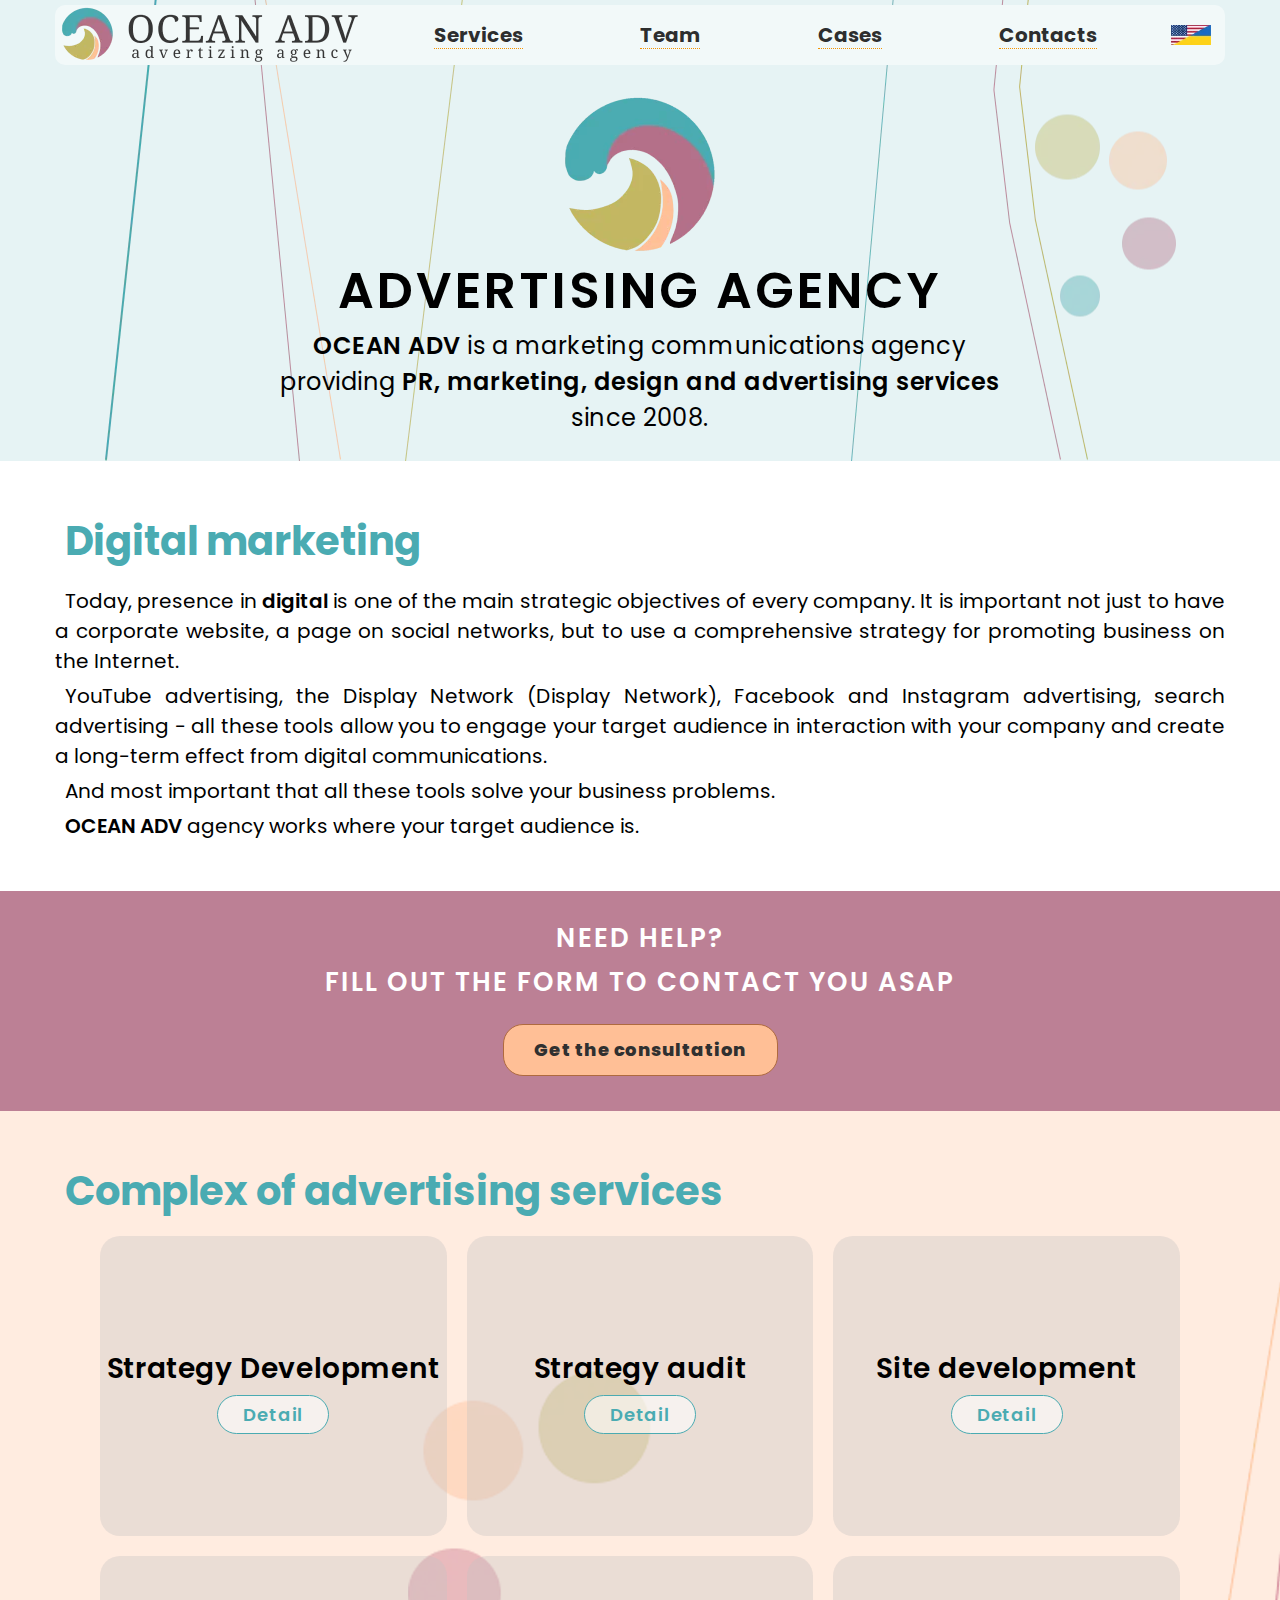
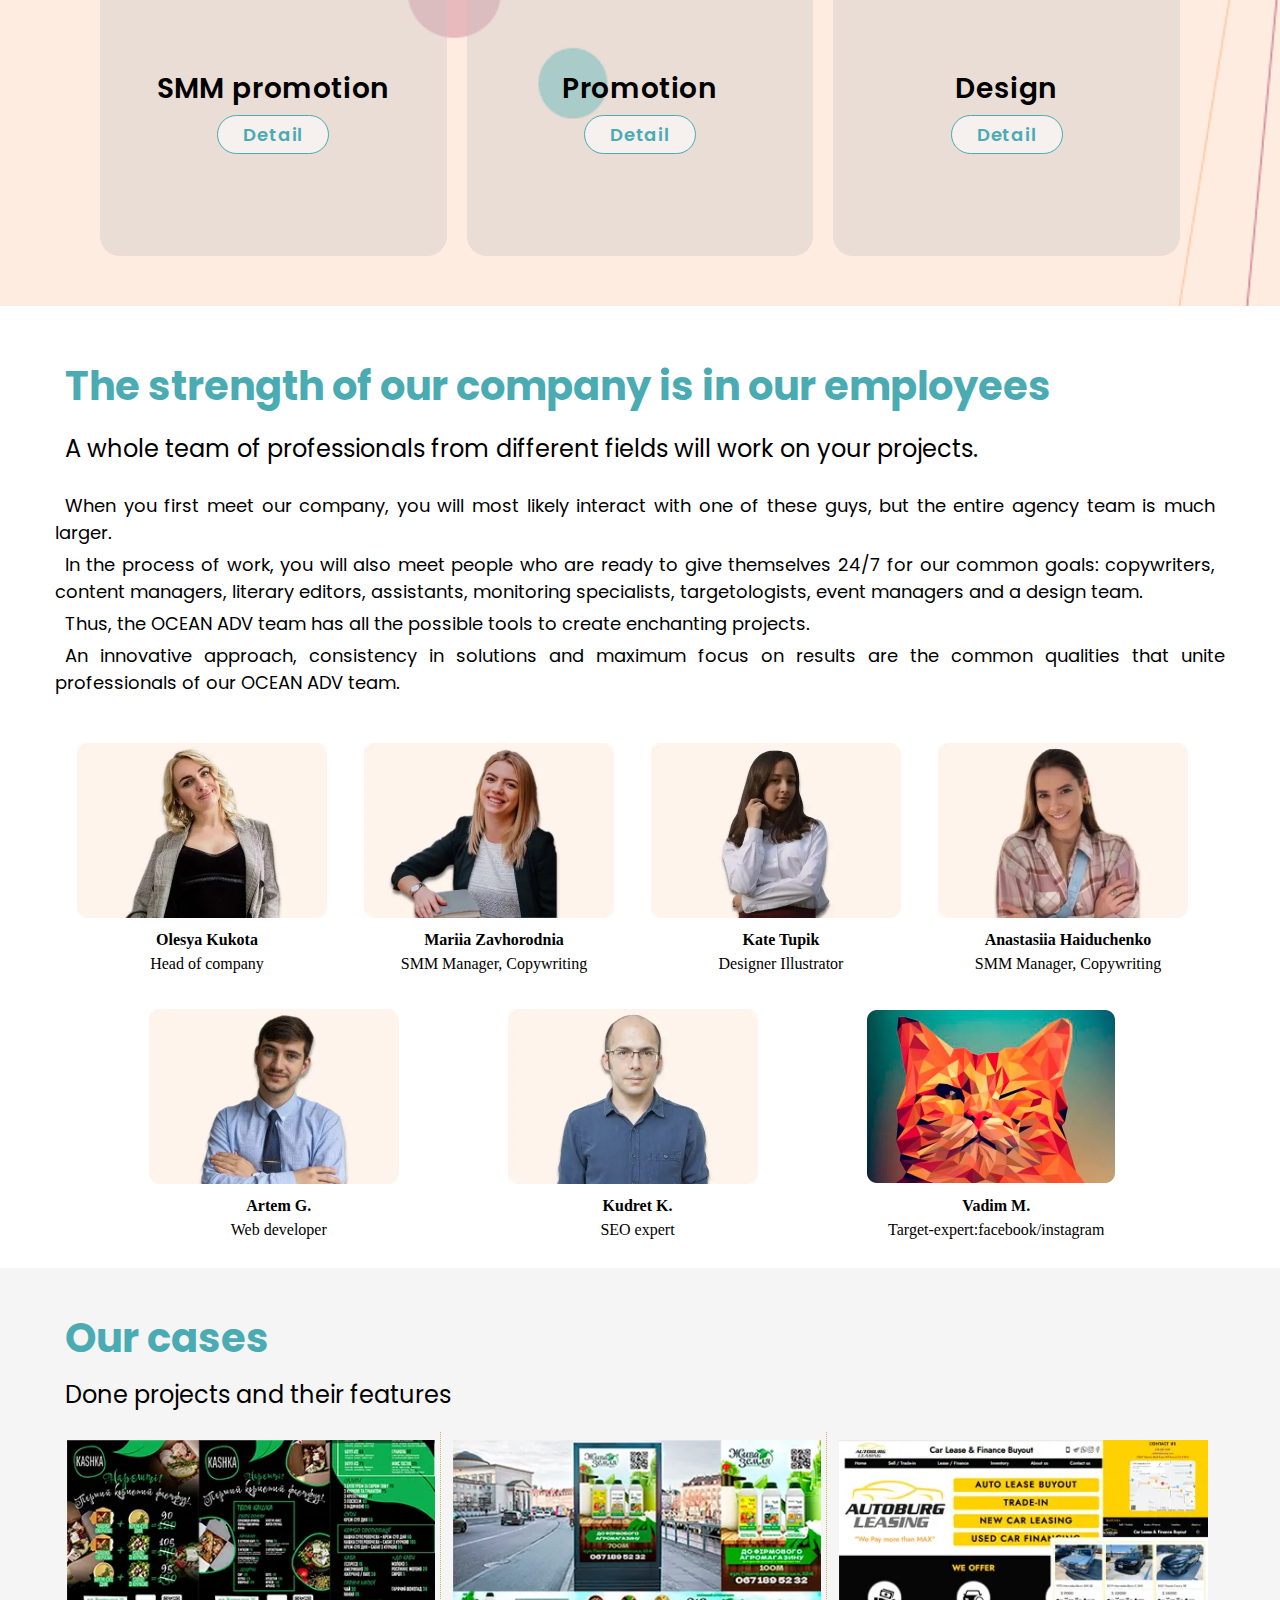
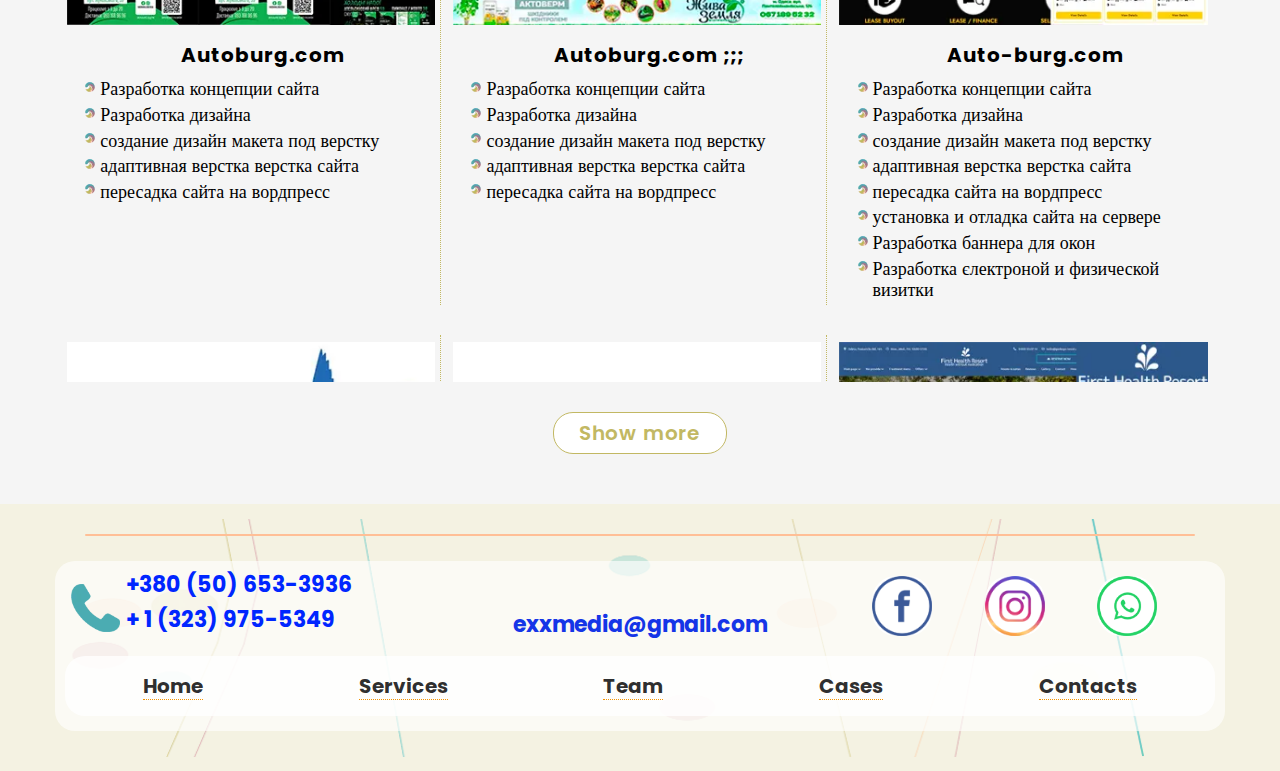
==== commit 97fedbbd: "665" ====
--- a/index.html
+++ b/index.html
@@ -6,7 +6,7 @@
 	<meta charset="UTF-8">
 	<meta name="format-detection" content="telephone=no">
 	<!-- <style>body{opacity: 0;}</style> -->
-	<link rel="stylesheet" href="css/style.min.css?_v=20220715174642">
+	<link rel="stylesheet" href="css/style.min.css?_v=20220715222144">
 	<link rel="shortcut icon" href="favicon.ico">
 	<!-- <meta name="robots" content="noindex, nofollow"> -->
 	<meta name="viewport" content="width=device-width, initial-scale=1.0">
@@ -210,38 +210,38 @@
 						<div data-showmore class="our-team__show-mors-wrapper">
 							<div data-showmore-content class="our-team__cards">
 								<div class="our-team__card">
-									<div class="our-team__image-ibg"><picture><source srcset="img/team/t-ll.webp" type="image/webp"><img src="img/team/t-ll.png" alt="photo-director"></picture></div>
+									<div class="our-team__image-ibg"><picture><source srcset="img/team/1.webp" type="image/webp"><img src="img/team/1.jpg" alt="photo-director"></picture></div>
 									<p class="our-team__person-name">Olesya Kukota</p>
 									<p class="our-team__person-speciality">Head of company</p>
 								</div>
 								<div class="our-team__card">
-									<div class="our-team__image-ibg"><picture><source srcset="img/team/mari.webp" type="image/webp"><img src="img/team/mari.png" alt="photo-smm_manager-copywriting"></picture></div>
+									<div class="our-team__image-ibg"><picture><source srcset="img/team/3.webp" type="image/webp"><img src="img/team/3.jpg" alt="photo-smm_manager-copywriting"></picture></div>
 									<p class="our-team__person-name">Mariia Zavhorodnia</p>
 									<p class="our-team__person-speciality">SMM Manager, Copywriting</p>
 								</div>
 								<div class="our-team__card">
-									<div class="our-team__image-ibg"><picture><source srcset="img/team/tupik_kate.webp" type="image/webp"><img src="img/team/tupik_kate.png" alt="photo-designer-illustrator"></picture></div>
+									<div class="our-team__image-ibg"><picture><source srcset="img/team/2.webp" type="image/webp"><img src="img/team/2.jpg" alt="photo-designer-illustrator"></picture></div>
 									<p class="our-team__person-name">Kate Tupik</p>
 									<p class="our-team__person-speciality">Designer Illustrator</p>
 								</div>
 								<div class="our-team__card">
-									<div class="our-team__image-ibg"><picture><source srcset="img/team/anastasiia-2.webp" type="image/webp"><img src="img/team/anastasiia-2.png" alt="photo-smm_manager-copywriting"></picture></div>
+									<div class="our-team__image-ibg"><picture><source srcset="img/team/4.webp" type="image/webp"><img src="img/team/4.jpg" alt="photo-smm_manager-copywriting"></picture></div>
 									<p class="our-team__person-name">Anastasiia Haiduchenko</p>
 									<p class="our-team__person-speciality">SMM Manager, Copywriting</p>
 								</div>
 
 								<div class="our-team__card">
-									<div class="our-team__image-ibg"><picture><source srcset="img/team/artem.webp" type="image/webp"><img src="img/team/artem.png" alt="photo-web-developer"></picture></div>
+									<div class="our-team__image-ibg"><picture><source srcset="img/team/5.webp" type="image/webp"><img src="img/team/5.jpg" alt="photo-web-developer"></picture></div>
 									<p class="our-team__person-name">Artem G.</p>
 									<p class="our-team__person-speciality">Web developer</p>
 								</div>
 								<div class="our-team__card">
-									<div class="our-team__image-ibg"><picture><source srcset="img/team/kud.webp" type="image/webp"><img src="img/team/kud.png" alt="seo-expert"></picture></div>
+									<div class="our-team__image-ibg"><picture><source srcset="img/team/6.webp" type="image/webp"><img src="img/team/6.jpg" alt="seo-expert"></picture></div>
 									<p class="our-team__person-name">Kudret K.</p>
 									<p class="our-team__person-speciality">SEO expert</p>
 								</div>
 								<div class="our-team__card">
-									<div class="our-team__image-ibg"><picture><source srcset="img/team/person.webp" type="image/webp"><img src="img/team/person.jpg" alt="target-expert-facebook-instagram"></picture></div>
+									<div class="our-team__image-ibg"><picture><source srcset="img/team/7.webp" type="image/webp"><img src="img/team/7.png" alt="target-expert-facebook-instagram"></picture></div>
 									<p class="our-team__person-name">Vadim M.</p>
 									<p class="our-team__person-speciality">Target-expert:facebook/instagram</p>
 								</div>
@@ -464,7 +464,7 @@
 			</div>
 		</div>
 	</div>
-	<script src="js/app.min.js?_v=20220715174642"></script>
+	<script src="js/app.min.js?_v=20220715222144"></script>
 </body>
 
 </html>--- a/css/style.min.css
+++ b/css/style.min.css
@@ -1 +1 @@
-@charset "UTF-8";@import url('https://fonts.googleapis.com/css2?family=Poppins:ital,wght@0,300; 0,400;0,500;0,600;0,700;0,800;0,900;1,200;1,300;1,400;1,500;1,600;1,700;1,800;1,900&display=swap');*{padding:0;margin:0;border:0}*,:after,:before{-webkit-box-sizing:border-box;box-sizing:border-box}body,html{height:100%;min-width:320px}body{color:#000;line-height:1;font-family:Poppins;font-size:1.125rem;-ms-text-size-adjust:100%;-moz-text-size-adjust:100%;-webkit-text-size-adjust:100%;-webkit-font-smoothing:antialiased;-moz-osx-font-smoothing:grayscale}button,input,textarea{font-family:Poppins;font-size:inherit}button{cursor:pointer;color:inherit;background-color:inherit}a{color:inherit}a:link,a:visited{text-decoration:none}a:hover{text-decoration:none}ul li{list-style:none}img{vertical-align:top}h1,h2,h3,h4,h5,h6{font-weight:inherit;font-size:inherit}.lock body{overflow:hidden;-ms-touch-action:none;touch-action:none}.wrapper{min-height:100%;display:-webkit-box;display:-ms-flexbox;display:flex;-webkit-box-orient:vertical;-webkit-box-direction:normal;-ms-flex-direction:column;flex-direction:column;overflow:hidden}.wrapper>main{-webkit-box-flex:1;-ms-flex:1 1 auto;flex:1 1 auto}.wrapper>*{min-width:0}[class*=__container]{max-width:73.125rem;-webkit-box-sizing:content-box;box-sizing:content-box;margin:0 auto;padding:0 .9375rem}body::after{content:"";background-color:rgba(0,0,0,.5);position:fixed;width:100%;height:100%;top:0;left:0;opacity:0;-webkit-transition:opacity .8s ease 0s;-o-transition:opacity .8s ease 0s;transition:opacity .8s ease 0s;pointer-events:none;z-index:149}.popup-show body::after{opacity:1}.popup{position:fixed;top:0;left:0;bottom:0;right:0;padding:30px 10px;-webkit-transition:visibility .8s ease 0s;-o-transition:visibility .8s ease 0s;transition:visibility .8s ease 0s;visibility:hidden;pointer-events:none}.popup_show{z-index:150;visibility:visible;overflow:auto;pointer-events:auto}.popup_show .popup__content{visibility:visible;-webkit-transform:scale(1);-ms-transform:scale(1);transform:scale(1)}.popup__wrapper{display:-webkit-box;display:-ms-flexbox;display:flex;-webkit-box-orient:vertical;-webkit-box-direction:normal;-ms-flex-direction:column;flex-direction:column;-webkit-box-align:center;-ms-flex-align:center;align-items:center;min-height:100%;-webkit-box-flex:1;-ms-flex:1 1 auto;flex:1 1 auto;width:100%;display:flex;-webkit-box-pack:center;-ms-flex-pack:center;justify-content:center;align-items:center}.popup__content{visibility:hidden;-webkit-transform:scale(0);-ms-transform:scale(0);transform:scale(0);-webkit-transition:-webkit-transform .3s ease 0s;transition:-webkit-transform .3s ease 0s;-o-transition:transform .3s ease 0s;transition:transform .3s ease 0s;transition:transform .3s ease 0s,-webkit-transform .3s ease 0s;background-color:rgba(230,243,244,.9607843137);padding:20px;width:100%;max-width:900px;border-radius:20px}.lock .popup__content{visibility:visible}.popup__close{color:#1cc5f8;-webkit-transition:.4s;-o-transition:.4s;transition:.4s;background:rgba(255,255,255,.829);border:solid 2px #1cc5f8;border-radius:20px;padding:7px 15px 7px 15px}.popup__close:hover{border:solid 1px #4aabb2;-webkit-transition:.4s;-o-transition:.4s;transition:.4s;color:#4aabb2}.popup__text{margin:20px 15px 20px}.clients-form{margin:20px 15px 20px;display:-webkit-box;display:-ms-flexbox;display:flex;-webkit-box-orient:vertical;-webkit-box-direction:normal;-ms-flex-direction:column;flex-direction:column;-webkit-box-pack:space-evenly;-ms-flex-pack:space-evenly;justify-content:space-evenly;-webkit-box-align:center;-ms-flex-align:center;align-items:center}.clients-form .input{-webkit-box-flex:0;-ms-flex:0 1 auto;flex:0 1 auto;width:80%;margin-bottom:25px;padding:15px 20px;font-weight:800;border-radius:20px}.clients-form .input::-webkit-input-placeholder{font-weight:500;color:#555}.clients-form .input::-moz-placeholder{font-weight:500;color:#555}.clients-form .input:-ms-input-placeholder{font-weight:500;color:#555}.clients-form .input::-ms-input-placeholder{font-weight:500;color:#555}.clients-form .input::placeholder{font-weight:500;color:#555}.clients-form .input:focus-visible{outline:3px solid #4aabb2}.clients-form .button{margin-bottom:0;width:30%;border:none}[data-showmore-button] span:last-child{display:none}._showmore-active [data-showmore-button] span{display:none}._showmore-active [data-showmore-button] span:last-child{display:block}[class*=-ibg]{position:relative}[class*=-ibg] img{position:absolute;width:100%;height:100%;top:0;left:0;-o-object-fit:cover;object-fit:cover}[class*=-ibg_contain] img{-o-object-fit:contain;object-fit:contain}.header__container{background:#e6f3f4;position:relative;z-index:4}.header__row{background:rgba(255,255,255,.477);border-radius:10px;display:-webkit-box;display:-ms-flexbox;display:flex;margin:5px 0 5px 0;height:60px;-webkit-box-align:center;-ms-flex-align:center;align-items:center;padding:3px 7px}.header__logo{-webkit-box-flex:0;-ms-flex:0 1 auto;flex:0 1 auto}.header__menu{-webkit-box-flex:1;-ms-flex:1 1 auto;flex:1 1 auto;margin:0 15px}.header__button{display:-webkit-box;display:-ms-flexbox;display:flex}.header .flag-change__image-ibg{margin-right:7px;display:block;width:40px;height:20px;opacity:90%;-webkit-transition:.4s;-o-transition:.4s;transition:.4s}.header .flag-change__image-ibg:hover{-webkit-transform:scale(1.2);-ms-transform:scale(1.2);transform:scale(1.2);-webkit-transition:.4s;-o-transition:.4s;transition:.4s}.menu__body .menu__item-burger-logo{display:none;text-align:center}.menu-open .menu__body .menu__item-burger-logo{display:-webkit-box;display:-ms-flexbox;display:flex}.menu-open .menu__body .menu__item-burger-logo img{width:265px}.menu-open .menu__body{position:fixed;display:block;width:100%;height:100%;top:0;left:0;z-index:70;background:rgba(255,255,255,.993);padding:80px 30px 30px 20px;-webkit-transition:left 4s ease 4s;-o-transition:left 4s ease 4s;transition:left 4s ease 4s;overflow:auto}.menu-open .menu__body-f{display:none}.menu__list{display:-webkit-box;display:-ms-flexbox;display:flex}.menu-open .menu__list{-webkit-box-orient:vertical;-webkit-box-direction:normal;-ms-flex-direction:column;flex-direction:column;-webkit-box-pack:start;-ms-flex-pack:start;justify-content:start;-webkit-box-align:start;-ms-flex-align:start;align-items:start}.menu__item{display:-webkit-box;display:-ms-flexbox;display:flex;-webkit-box-flex:1;-ms-flex:1 1 auto;flex:1 1 auto;height:60px;-webkit-box-pack:center;-ms-flex-pack:center;justify-content:center;-webkit-box-align:center;-ms-flex-align:center;align-items:center}.menu-open .menu__item{width:100%;margin-bottom:30px;border-bottom:solid 1px #4aabb2;padding-bottom:15px}.menu__link{font-size:20px;font-weight:700;color:rgba(0,0,0,.8274509804);-webkit-transition:.4s;-o-transition:.4s;transition:.4s;line-height:1.3;border-bottom:dotted 1.5px #f39302}.menu-open .menu__link{-webkit-box-orient:vertical;-webkit-box-direction:normal;-ms-flex-direction:column;flex-direction:column;font-size:24px;text-align:left}.menu__link:hover{-webkit-transform:scale(1.15);-ms-transform:scale(1.15);transform:scale(1.15);letter-spacing:1px;-webkit-transition:.4s;-o-transition:.4s;transition:.4s;text-shadow:rgba(180,112,136,.6117647059) 0 0 1px;border-bottom:dotted 1.5px rgba(180,112,136,.6117647059)}.button{display:-webkit-box;display:-ms-flexbox;display:flex;background:#ffbf96;margin:20px 0 10px;-webkit-box-pack:center;-ms-flex-pack:center;justify-content:center;-webkit-box-align:center;-ms-flex-align:center;align-items:center;border-radius:20px;-webkit-box-flex:0;-ms-flex:0 0 auto;flex:0 0 auto;color:#303030;font-weight:800;-webkit-transition:.4s;-o-transition:.4s;transition:.4s;letter-spacing:.5px;padding:16px 30px;border:solid 1px #af6a3f}.button:hover{color:rgba(255,255,255,.842);-webkit-transition:.4s;-o-transition:.4s;transition:.4s;padding:16px 30px;background:#fca773}.button:active{color:#008dce;-webkit-transition:.4s;-o-transition:.4s;transition:.4s;-webkit-transform:translate(2px,8px);-ms-transform:translate(2px,8px);transform:translate(2px,8px)}.icon-menu{display:none}.no-webp .footer{background:rgba(195,184,98,.1843137255) url(../img/decor/bg-picture-footer.png) no-repeat center center}.footer__line{height:2px;background:#ffbf96;margin:30px 30px 25px;border-radius:20px}.footer__wrapper{padding:15px 10px 0 10px;background-color:rgba(255,255,255,.626);border-radius:20px}.footer__top{height:60px;font-size:22px;font-weight:700;margin-bottom:20px}.footer__row{display:-webkit-box;display:-ms-flexbox;display:flex;-webkit-box-pack:center;-ms-flex-pack:center;justify-content:center}.footer__row .menu__body{-webkit-box-flex:1;-ms-flex:1 1 auto;flex:1 1 auto;background-color:rgba(255,255,255,.788);border-radius:20px}.no-webp .footer__telephone{background:url(../img/decor/phone-call.png) 0 8px/49px no-repeat}.footer__telephone{-webkit-box-flex:0;-ms-flex:0 1 33%;flex:0 1 33%;padding-left:55px}.footer__telephone:hover{color:#fff}.footer__mail{-webkit-box-flex:0;-ms-flex:0 1 33%;flex:0 1 33%;text-align:center}.footer__socials{-webkit-box-flex:0;-ms-flex:0 1 33%;flex:0 1 33%;text-align:right}.footer__socials li{text-align:center;margin-right:10px}.footer__bottom{text-align:center;margin-bottom:40px;padding-bottom:15px}.phone-number-btn{height:20px;display:-webkit-box;display:-ms-flexbox;display:flex;margin-bottom:15px;-webkit-box-align:end;-ms-flex-align:end;align-items:end;color:#0026ff;-webkit-transition:.2s;-o-transition:.2s;transition:.2s}@supports (font-size:clamp(0.875rem ,0.6931818182rem + 0.9090909091vw ,1.375rem)){.phone-number-btn{font-size:clamp(.875rem ,.6931818182rem + .9090909091vw ,1.375rem)}}@supports not (font-size:clamp(0.875rem ,0.6931818182rem + 0.9090909091vw ,1.375rem)){.phone-number-btn{font-size:calc(.875rem + .5 * (100vw - 20rem)/ 55)}}.phone-number-btn:hover{-webkit-transition:.2s;-o-transition:.2s;transition:.2s;color:#1cc5f8}@supports (font-size:clamp(1.125rem ,1.0113636364rem + 0.5681818182vw ,1.4375rem)){.phone-number-btn:hover{font-size:clamp(1.125rem ,1.0113636364rem + .5681818182vw ,1.4375rem)}}@supports not (font-size:clamp(1.125rem ,1.0113636364rem + 0.5681818182vw ,1.4375rem)){.phone-number-btn:hover{font-size:calc(1.125rem + .3125 * (100vw - 20rem)/ 55)}}.mail-btn{height:60px;display:-webkit-box;display:-ms-flexbox;display:flex;-webkit-box-align:end;-ms-flex-align:end;align-items:end;-webkit-box-pack:center;-ms-flex-pack:center;justify-content:center;color:#1535e7;-webkit-transition:.4s;-o-transition:.4s;transition:.4s;margin-bottom:15px}@supports (font-size:clamp(1rem ,0.8636363636rem + 0.6818181818vw ,1.375rem)){.mail-btn{font-size:clamp(1rem ,.8636363636rem + .6818181818vw ,1.375rem)}}@supports not (font-size:clamp(1rem ,0.8636363636rem + 0.6818181818vw ,1.375rem)){.mail-btn{font-size:calc(1rem + .375 * (100vw - 20rem)/ 55)}}.mail-btn:hover{-webkit-transition:.4s;-o-transition:.4s;transition:.4s;color:#1cc5f8}@supports (font-size:clamp(0.875rem ,0.6477272727rem + 1.1363636364vw ,1.5rem)){.mail-btn:hover{font-size:clamp(.875rem ,.6477272727rem + 1.1363636364vw ,1.5rem)}}@supports not (font-size:clamp(0.875rem ,0.6477272727rem + 1.1363636364vw ,1.5rem)){.mail-btn:hover{font-size:calc(.875rem + .625 * (100vw - 20rem)/ 55)}}.socials{display:-webkit-box;display:-ms-flexbox;display:flex;-webkit-box-pack:space-evenly;-ms-flex-pack:space-evenly;justify-content:space-evenly;-webkit-box-align:start;-ms-flex-align:start;align-items:flex-start}.socials__image-ibg{display:block;height:60px;width:60px;-webkit-transition:.3s;-o-transition:.3s;transition:.3s;background:#fff;border-radius:40%}.socials__image-ibg:hover{display:block;height:65px;width:65px;-webkit-transition:.3s;-o-transition:.3s;transition:.3s}.no-webp .hero__wrapper{background:#e6f3f4 url(../img/decor/bg-picture-hero.png) no-repeat center center}.hero__wrapper{padding-top:110px;margin-top:-110px;position:relative;z-index:3}.hero__container{position:relative;z-index:6}.hero__row{display:-webkit-box;display:-ms-flexbox;display:flex;-webkit-box-orient:vertical;-webkit-box-direction:normal;-ms-flex-direction:column;flex-direction:column;-webkit-box-pack:center;-ms-flex-pack:center;justify-content:center;-webkit-box-align:center;-ms-flex-align:center;align-items:center}.hero__image-ibg{margin-top:25px;width:154px;height:158px}.hero__main-title{line-height:1.5;font-weight:600;letter-spacing:3px}@supports (font-size:clamp(1.5625rem ,0.9943181818rem + 2.8409090909vw ,3.125rem)){.hero__main-title{font-size:clamp(1.5625rem ,.9943181818rem + 2.8409090909vw ,3.125rem)}}@supports not (font-size:clamp(1.5625rem ,0.9943181818rem + 2.8409090909vw ,3.125rem)){.hero__main-title{font-size:calc(1.5625rem + 1.5625 * (100vw - 20rem)/ 55)}}.hero__sub-title{text-align:center;line-height:1.5;margin-bottom:25px;max-width:62%;letter-spacing:.5px}@supports (font-size:clamp(1.125rem ,0.9886363636rem + 0.6818181818vw ,1.5rem)){.hero__sub-title{font-size:clamp(1.125rem ,.9886363636rem + .6818181818vw ,1.5rem)}}@supports not (font-size:clamp(1.125rem ,0.9886363636rem + 0.6818181818vw ,1.5rem)){.hero__sub-title{font-size:calc(1.125rem + .375 * (100vw - 20rem)/ 55)}}section{margin-bottom:50px}.text-bold{font-weight:600}.section-title{line-height:1.5;color:#4aabb2;margin-bottom:15px;font-weight:700;text-indent:10px}@supports (font-size:clamp(1.625rem ,1.3068181818rem + 1.5909090909vw ,2.5rem)){.section-title{font-size:clamp(1.625rem ,1.3068181818rem + 1.5909090909vw ,2.5rem)}}@supports not (font-size:clamp(1.625rem ,1.3068181818rem + 1.5909090909vw ,2.5rem)){.section-title{font-size:calc(1.625rem + .875 * (100vw - 20rem)/ 55)}}.section-sub-title{line-height:1;margin-bottom:25px;text-indent:10px}@supports (font-size:clamp(1.125rem ,0.9886363636rem + 0.6818181818vw ,1.5rem)){.section-sub-title{font-size:clamp(1.125rem ,.9886363636rem + .6818181818vw ,1.5rem)}}@supports not (font-size:clamp(1.125rem ,0.9886363636rem + 0.6818181818vw ,1.5rem)){.section-sub-title{font-size:calc(1.125rem + .375 * (100vw - 20rem)/ 55)}}.digital__texts{line-height:1.5;text-indent:10px;text-align:justify}@supports (font-size:clamp(1.125rem ,1.0795454545rem + 0.2272727273vw ,1.25rem)){.digital__texts{font-size:clamp(1.125rem ,1.0795454545rem + .2272727273vw ,1.25rem)}}@supports not (font-size:clamp(1.125rem ,1.0795454545rem + 0.2272727273vw ,1.25rem)){.digital__texts{font-size:calc(1.125rem + .125 * (100vw - 20rem)/ 55)}}.digital__texts p:not(:last-child){margin-bottom:5px}.leave-applacation__wrapper{background-color:rgba(180,112,136,.8901960784);color:#fff;padding:25px 0 25px}.leave-applacation__container{display:-webkit-box;display:-ms-flexbox;display:flex;-webkit-box-orient:vertical;-webkit-box-direction:normal;-ms-flex-direction:column;flex-direction:column;-webkit-box-pack:center;-ms-flex-pack:center;justify-content:center;-webkit-box-align:center;-ms-flex-align:center;align-items:center}.leave-applacation__title{text-align:center;font-weight:600;letter-spacing:2px;line-height:1.7}@supports (font-size:clamp(1.5rem ,1.4545454545rem + 0.2272727273vw ,1.625rem)){.leave-applacation__title{font-size:clamp(1.5rem ,1.4545454545rem + .2272727273vw ,1.625rem)}}@supports not (font-size:clamp(1.5rem ,1.4545454545rem + 0.2272727273vw ,1.625rem)){.leave-applacation__title{font-size:calc(1.5rem + .125 * (100vw - 20rem)/ 55)}}.no-webp .complex-services__wrapper{background:rgba(255,197,160,.3215686275) url(../img/decor/bg-picture-services.png) 150px 0 no-repeat}.complex-services__wrapper{margin:-50px;padding:50px}.complex-services__row{display:-webkit-box;display:-ms-flexbox;display:flex;-webkit-box-pack:space-evenly;-ms-flex-pack:space-evenly;justify-content:space-evenly;-webkit-box-align:start;-ms-flex-align:start;align-items:flex-start;-ms-flex-wrap:wrap;flex-wrap:wrap;gap:20px;margin-left:100px;margin-right:100px}.complex-services__item{background:rgba(198,195,194,.3647058824);-webkit-box-flex:1;-ms-flex:1 1 32%;flex:1 1 32%;text-align:center;min-height:300px;border-radius:20px;display:-webkit-box;display:-ms-flexbox;display:flex;-webkit-box-orient:vertical;-webkit-box-direction:normal;-ms-flex-direction:column;flex-direction:column;-webkit-box-pack:center;-ms-flex-pack:center;justify-content:center;-webkit-box-align:center;-ms-flex-align:center;align-items:center}.item-services__title{line-height:1.5;margin-bottom:5px;font-weight:600;letter-spacing:.6px;margin-top:10px}@supports (font-size:clamp(1.25rem ,1.0681818182rem + 0.9090909091vw ,1.75rem)){.item-services__title{font-size:clamp(1.25rem ,1.0681818182rem + .9090909091vw ,1.75rem)}}@supports not (font-size:clamp(1.25rem ,1.0681818182rem + 0.9090909091vw ,1.75rem)){.item-services__title{font-size:calc(1.25rem + .5 * (100vw - 20rem)/ 55)}}.item-services__sub-title{line-height:1.5;margin-bottom:8px}@supports (font-size:clamp(0.625rem ,0.5795454545rem + 0.2272727273vw ,0.75rem)){.item-services__sub-title{font-size:clamp(.625rem ,.5795454545rem + .2272727273vw ,.75rem)}}@supports not (font-size:clamp(0.625rem ,0.5795454545rem + 0.2272727273vw ,0.75rem)){.item-services__sub-title{font-size:calc(.625rem + .125 * (100vw - 20rem)/ 55)}}.spollers__item{text-align:center}.spollers__title{color:#4aabb2;padding:5px 10px;font-weight:600;background:rgba(255,255,255,.589);border-radius:20px;padding:5px 25px;letter-spacing:.8px;border:solid 1px #4aabb2}.spollers__title:hover{color:#1cc5f8;-webkit-transition:.4s;-o-transition:.4s;transition:.4s;background:rgba(255,255,255,.829);border:solid 1px #1cc5f8}.spollers__title:active{color:#008dce;-webkit-transition:.4s;-o-transition:.4s;transition:.4s;-webkit-transform:translate(2px,5px);-ms-transform:translate(2px,5px);transform:translate(2px,5px)}.spollers__body{margin-top:10px;font-size:16px;line-height:1.5;text-align:justify;padding:10px 15px 10px;text-indent:5px;font-weight:400;letter-spacing:.5px;background:#fff;border-radius:20px}.spollers__body p{margin-bottom:5px}.our-team{margin-bottom:0}.our-team__wrapper{text-indent:10px}.our-team__show-mors-wrapper{display:-webkit-box;display:-ms-flexbox;display:flex;-webkit-box-orient:vertical;-webkit-box-direction:normal;-ms-flex-direction:column;flex-direction:column}.our-team__button-more{-ms-flex-item-align:center;-ms-grid-row-align:center;align-self:center;max-width:300px;margin-top:20px;margin-bottom:10px;font-weight:600;color:#c2b863;background:#fff;border-radius:20px;padding:5px 25px;letter-spacing:.8px;border:solid 1px #c2b863}@supports (font-size:clamp(1rem ,0.9090909091rem + 0.4545454545vw ,1.25rem)){.our-team__button-more{font-size:clamp(1rem ,.9090909091rem + .4545454545vw ,1.25rem)}}@supports not (font-size:clamp(1rem ,0.9090909091rem + 0.4545454545vw ,1.25rem)){.our-team__button-more{font-size:calc(1rem + .25 * (100vw - 20rem)/ 55)}}.our-team__button-more:hover{color:#1cc5f8;-webkit-transition:.4s;-o-transition:.4s;transition:.4s;background:rgba(255,255,255,.829);border:solid 1px #1cc5f8}.our-team__button-more:active{color:#008dce;-webkit-transition:.4s;-o-transition:.4s;transition:.4s;-webkit-transform:translate(2px,5px);-ms-transform:translate(2px,5px);transform:translate(2px,5px)}.our-team__title{padding-top:50px}.our-team__sub-title{line-height:1.5}.our-team__text{margin-bottom:40px}.our-team__text p{line-height:1.5;text-align:justify;margin-bottom:5px}@supports (font-size:clamp(1rem ,0.9545454545rem + 0.2272727273vw ,1.125rem)){.our-team__text p{font-size:clamp(1rem ,.9545454545rem + .2272727273vw ,1.125rem)}}@supports not (font-size:clamp(1rem ,0.9545454545rem + 0.2272727273vw ,1.125rem)){.our-team__text p{font-size:calc(1rem + .125 * (100vw - 20rem)/ 55)}}.our-team__text p:not(:last-child){margin-right:10px}.our-team__cards{display:-webkit-box;display:-ms-flexbox;display:flex;-webkit-box-pack:space-evenly;-ms-flex-pack:space-evenly;justify-content:space-evenly;-webkit-box-align:center;-ms-flex-align:center;align-items:center;-ms-flex-wrap:wrap;flex-wrap:wrap}.our-team__card{margin-bottom:30px;margin-right:15px;-webkit-box-flex:0;-ms-flex:0 0 250px;flex:0 0 250px;text-align:center}.our-team__image-ibg{height:188px}.our-team__image-ibg img{border-radius:40px;-o-object-fit:contain;object-fit:contain}.our-team__person-name{line-height:2;font-family:"League+Spartan";font-weight:600}@supports (font-size:clamp(0.875rem ,0.8295454545rem + 0.2272727273vw ,1rem)){.our-team__person-name{font-size:clamp(.875rem ,.8295454545rem + .2272727273vw ,1rem)}}@supports not (font-size:clamp(0.875rem ,0.8295454545rem + 0.2272727273vw ,1rem)){.our-team__person-name{font-size:calc(.875rem + .125 * (100vw - 20rem)/ 55)}}.our-team__person-speciality{line-height:1;font-family:"League+Spartan";font-weight:500}@supports (font-size:clamp(0.875rem ,0.8295454545rem + 0.2272727273vw ,1rem)){.our-team__person-speciality{font-size:clamp(.875rem ,.8295454545rem + .2272727273vw ,1rem)}}@supports not (font-size:clamp(0.875rem ,0.8295454545rem + 0.2272727273vw ,1rem)){.our-team__person-speciality{font-size:calc(.875rem + .125 * (100vw - 20rem)/ 55)}}.our-cases{margin-bottom:0}.our-cases__wrapper{background:#f5f5f5;padding-bottom:50px;padding-top:40px}.our-cases__container{text-align:center}.our-cases__titles{text-align:left}.our-cases__cards{display:-webkit-box;display:-ms-flexbox;display:flex;-ms-flex-wrap:wrap;flex-wrap:wrap;-webkit-box-pack:space-evenly;-ms-flex-pack:space-evenly;justify-content:space-evenly;min-height:480px;text-align:left}.our-cases__card{-webkit-box-flex:0;-ms-flex:0 1 32%;flex:0 1 32%;display:-webkit-box;display:-ms-flexbox;display:flex;-webkit-box-orient:vertical;-webkit-box-direction:normal;-ms-flex-direction:column;flex-direction:column;margin-bottom:30px;border-right:dotted 1px #c2b863}.our-cases__card:nth-child(3){border-right:none}.our-cases__card:nth-child(6){border-right:none}.our-cases__card:nth-child(9){border-right:none}.our-cases__image-ibg{-ms-flex-item-align:center;-ms-grid-row-align:center;align-self:center;min-height:200px;max-height:200px;width:100%}.our-cases__image-ibg img{padding-right:5px;-o-object-fit:contain;object-fit:contain}.our-cases__info{padding-left:5%}.our-cases__button-more{margin-top:30px;font-weight:600;color:#c2b863;background:#fff;border-radius:20px;padding:5px 25px;letter-spacing:.8px;border:solid 1px #c2b863}@supports (font-size:clamp(1rem ,0.9090909091rem + 0.4545454545vw ,1.25rem)){.our-cases__button-more{font-size:clamp(1rem ,.9090909091rem + .4545454545vw ,1.25rem)}}@supports not (font-size:clamp(1rem ,0.9090909091rem + 0.4545454545vw ,1.25rem)){.our-cases__button-more{font-size:calc(1rem + .25 * (100vw - 20rem)/ 55)}}.our-cases__button-more:hover{color:#1cc5f8;-webkit-transition:.4s;-o-transition:.4s;transition:.4s;background:rgba(255,255,255,.829);border:solid 1px #1cc5f8}.our-cases__button-more:active{color:#008dce;-webkit-transition:.4s;-o-transition:.4s;transition:.4s;-webkit-transform:translate(2px,5px);-ms-transform:translate(2px,5px);transform:translate(2px,5px)}.case{display:-webkit-box;display:-ms-flexbox;display:flex;-webkit-box-orient:vertical;-webkit-box-direction:normal;-ms-flex-direction:column;flex-direction:column;-webkit-box-align:center;-ms-flex-align:center;align-items:center}.case__title{font-weight:700;letter-spacing:1px;line-height:1.5;text-align:center;margin:8px 0}@supports (font-size:clamp(1rem ,0.9090909091rem + 0.4545454545vw ,1.25rem)){.case__title{font-size:clamp(1rem ,.9090909091rem + .4545454545vw ,1.25rem)}}@supports not (font-size:clamp(1rem ,0.9090909091rem + 0.4545454545vw ,1.25rem)){.case__title{font-size:calc(1rem + .25 * (100vw - 20rem)/ 55)}}.case__subtitle{font-size:14px;font-weight:500;line-height:1.8;text-align:center}.case ul{-ms-flex-item-align:start;align-self:flex-start}.no-webp .case li{background:url(../img/decor/mini-check.png) no-repeat left 3.6px}.case li{padding-left:15px;padding-bottom:4px;line-height:1.2}@supports (font-size:clamp(1rem ,0.9545454545rem + 0.2272727273vw ,1.125rem)){.case li{font-size:clamp(1rem ,.9545454545rem + .2272727273vw ,1.125rem)}}@supports not (font-size:clamp(1rem ,0.9545454545rem + 0.2272727273vw ,1.125rem)){.case li{font-size:calc(1rem + .125 * (100vw - 20rem)/ 55)}}@media (max-width:760px){.footer__top{min-height:150px}.footer__row{-webkit-box-orient:vertical;-webkit-box-direction:reverse;-ms-flex-direction:column-reverse;flex-direction:column-reverse;-webkit-box-pack:center;-ms-flex-pack:center;justify-content:center;-webkit-box-align:center;-ms-flex-align:center;align-items:center;padding-bottom:10px}.no-webp .footer__telephone{background:url(../img/decor/phone-call.png) 0 2px/49px no-repeat}.footer__telephone{margin-left:-35px}.phone-number-btn{margin-bottom:10px}.mail-btn{height:40px}.socials li:not(:last-child){margin-right:30px}}@media (max-width:690px){.our-team__card{margin-right:0}}@media (max-width:525px){.header__logo{-webkit-box-flex:1;-ms-flex:1 1 auto;flex:1 1 auto}.header__logo img{width:185px}}@media (max-width:400px){.header__logo{-webkit-box-flex:1;-ms-flex:1 1 auto;flex:1 1 auto}.header__logo img{width:175px}}@media (max-width:61.99875em){.clients-form .input{width:100%}.clients-form .button{width:50%}.hero__main-title{letter-spacing:0}.digital__title{text-align:center}.complex-services__title{text-align:center}.our-team__title{text-align:center}.our-cases__titles{text-align:center}.our-cases__title{text-align:center}.our-cases__sub-title{text-align:center}.our-cases__card{-webkit-box-flex:0;-ms-flex:0 1 48%;flex:0 1 48%;border-right:none}.case ul{-ms-flex-item-align:center;-ms-grid-row-align:center;align-self:center}}@media (max-width:47.99875em){.clients-form{margin-right:0;margin-left:0}.clients-form .button{width:75%}.header__logo{-webkit-box-flex:1;-ms-flex:1 1 auto;flex:1 1 auto}.header__menu{-webkit-box-flex:0;-ms-flex:0 1 auto;flex:0 1 auto}.menu__body{display:none}.icon-menu{display:block;position:relative;width:1.875rem;height:1.125rem;cursor:pointer;z-index:5}.icon-menu span,.icon-menu::after,.icon-menu::before{content:"";-webkit-transition:all .3s ease 0s;-o-transition:all .3s ease 0s;transition:all .3s ease 0s;right:0;position:absolute;width:100%;height:.125rem;background-color:#000}.icon-menu::before{top:0}.icon-menu::after{bottom:0}.icon-menu span{top:calc(50% - .0625rem)}.menu-open .icon-menu{background:#4aabb2;-webkit-transform:scale(1.3);-ms-transform:scale(1.3);transform:scale(1.3);z-index:1030}.menu-open .icon-menu span{width:0}.menu-open .icon-menu::before{background:#000;top:calc(50% - .0625rem);-webkit-transform:rotate(-45deg);-ms-transform:rotate(-45deg);transform:rotate(-45deg);width:80%;right:.15625rem}.menu-open .icon-menu::after{background:#000;bottom:calc(50% - .0625rem);-webkit-transform:rotate(45deg);-ms-transform:rotate(45deg);transform:rotate(45deg);width:80%;right:.15625rem}.hero__sub-title{max-width:100%}.complex-services__row{margin-left:20px;margin-right:20px}.complex-services__item{-webkit-box-flex:0;-ms-flex:0 1 80%;flex:0 1 80%;min-height:200px}.our-team__card{-webkit-box-flex:0;-ms-flex:0 1 300px;flex:0 1 300px;margin-right:15px}.our-team__image-ibg{height:250px;width:330px;margin-right:0}.our-cases__card{-webkit-box-flex:0;-ms-flex:0 1 100%;flex:0 1 100%;border:solid 1px #4aabb2;border-radius:20px;padding:5px}.our-cases__card:nth-child(3){border-right:solid 1px #4aabb2}.our-cases__card:nth-child(6){border-right:solid 1px #4aabb2}.our-cases__card:nth-child(9){border-right:solid 1px #4aabb2}.our-cases__image-ibg{height:200px}.our-cases__image-ibg img{padding-right:0}}@media (max-width:29.99875em){.phone-number-btn{font-size:16px}.section-title{text-align:center;text-indent:0}.complex-services__item{-webkit-box-flex:1;-ms-flex:1 1 100%;flex:1 1 100%;min-height:130px}.our-cases__wrapper{padding-bottom:30px}}.webp .footer{background:rgba(195,184,98,.1843137255) url(../img/decor/bg-picture-footer.webp) no-repeat center center}.webp .footer__telephone{background:url(../img/decor/phone-call.webp) 0 8px/49px no-repeat}.webp .hero__wrapper{background:#e6f3f4 url(../img/decor/bg-picture-hero.webp) no-repeat center center}.webp .complex-services__wrapper{background:rgba(255,197,160,.3215686275) url(../img/decor/bg-picture-services.webp) 150px 0 no-repeat}.webp .case li{background:url(../img/decor/mini-check.webp) no-repeat left 3.6px}@media (max-width:760px){.webp .footer__telephone{background:url(../img/decor/phone-call.webp) 0 2px/49px no-repeat}}+@charset "UTF-8";@import url('https://fonts.googleapis.com/css2?family=Poppins:ital,wght@0,300; 0,400;0,500;0,600;0,700;0,800;0,900;1,200;1,300;1,400;1,500;1,600;1,700;1,800;1,900&display=swap');*{padding:0;margin:0;border:0}*,:after,:before{-webkit-box-sizing:border-box;box-sizing:border-box}body,html{height:100%;min-width:320px}body{color:#000;line-height:1;font-family:poppins;font-size:1.125rem;-ms-text-size-adjust:100%;-moz-text-size-adjust:100%;-webkit-text-size-adjust:100%;-webkit-font-smoothing:antialiased;-moz-osx-font-smoothing:grayscale}button,input,textarea{font-family:poppins;font-size:inherit}button{cursor:pointer;color:inherit;background-color:inherit}a{color:inherit}a:link,a:visited{text-decoration:none}a:hover{text-decoration:none}ul li{list-style:none}img{vertical-align:top}h1,h2,h3,h4,h5,h6{font-weight:inherit;font-size:inherit}.lock body{overflow:hidden;-ms-touch-action:none;touch-action:none}.wrapper{min-height:100%;display:-webkit-box;display:-ms-flexbox;display:flex;-webkit-box-orient:vertical;-webkit-box-direction:normal;-ms-flex-direction:column;flex-direction:column;overflow:hidden}.wrapper>main{-webkit-box-flex:1;-ms-flex:1 1 auto;flex:1 1 auto}.wrapper>*{min-width:0}[class*=__container]{max-width:73.125rem;-webkit-box-sizing:content-box;box-sizing:content-box;margin:0 auto;padding:0 .9375rem}body::after{content:"";background-color:rgba(0,0,0,.5);position:fixed;width:100%;height:100%;top:0;left:0;opacity:0;-webkit-transition:opacity .8s ease 0s;-o-transition:opacity .8s ease 0s;transition:opacity .8s ease 0s;pointer-events:none;z-index:149}.popup-show body::after{opacity:1}.popup{position:fixed;top:0;left:0;bottom:0;right:0;padding:30px 10px;-webkit-transition:visibility .8s ease 0s;-o-transition:visibility .8s ease 0s;transition:visibility .8s ease 0s;visibility:hidden;pointer-events:none}.popup_show{z-index:150;visibility:visible;overflow:auto;pointer-events:auto}.popup_show .popup__content{visibility:visible;-webkit-transform:scale(1);-ms-transform:scale(1);transform:scale(1)}.popup__wrapper{display:-webkit-box;display:-ms-flexbox;display:flex;-webkit-box-orient:vertical;-webkit-box-direction:normal;-ms-flex-direction:column;flex-direction:column;-webkit-box-align:center;-ms-flex-align:center;align-items:center;min-height:100%;-webkit-box-flex:1;-ms-flex:1 1 auto;flex:1 1 auto;width:100%;display:flex;-webkit-box-pack:center;-ms-flex-pack:center;justify-content:center;align-items:center}.popup__content{visibility:hidden;-webkit-transform:scale(0);-ms-transform:scale(0);transform:scale(0);-webkit-transition:-webkit-transform .3s ease 0s;transition:-webkit-transform .3s ease 0s;-o-transition:transform .3s ease 0s;transition:transform .3s ease 0s;transition:transform .3s ease 0s,-webkit-transform .3s ease 0s;background-color:rgba(230,243,244,.9607843137);padding:20px;width:100%;max-width:900px;border-radius:20px}.lock .popup__content{visibility:visible}.popup__close{color:#1cc5f8;-webkit-transition:.4s;-o-transition:.4s;transition:.4s;background:rgba(255,255,255,.829);border:solid 2px #1cc5f8;border-radius:20px;padding:7px 15px 7px 15px}.popup__close:hover{border:solid 1px #4aabb2;-webkit-transition:.4s;-o-transition:.4s;transition:.4s;color:#4aabb2}.popup__text{margin:20px 15px 20px}.clients-form{margin:20px 15px 20px;display:-webkit-box;display:-ms-flexbox;display:flex;-webkit-box-orient:vertical;-webkit-box-direction:normal;-ms-flex-direction:column;flex-direction:column;-webkit-box-pack:space-evenly;-ms-flex-pack:space-evenly;justify-content:space-evenly;-webkit-box-align:center;-ms-flex-align:center;align-items:center}.clients-form .input{-webkit-box-flex:0;-ms-flex:0 1 auto;flex:0 1 auto;width:80%;margin-bottom:25px;padding:15px 20px;font-weight:800;border-radius:20px}.clients-form .input::-webkit-input-placeholder{font-weight:500;color:#555}.clients-form .input::-moz-placeholder{font-weight:500;color:#555}.clients-form .input:-ms-input-placeholder{font-weight:500;color:#555}.clients-form .input::-ms-input-placeholder{font-weight:500;color:#555}.clients-form .input::placeholder{font-weight:500;color:#555}.clients-form .input:focus-visible{outline:3px solid #4aabb2}.clients-form .button{margin-bottom:0;width:30%;border:none}[data-showmore-button] span:last-child{display:none}._showmore-active [data-showmore-button] span{display:none}._showmore-active [data-showmore-button] span:last-child{display:block}[class*=-ibg]{position:relative}[class*=-ibg] img{position:absolute;width:100%;height:100%;top:0;left:0;-o-object-fit:cover;object-fit:cover}[class*=-ibg_contain] img{-o-object-fit:contain;object-fit:contain}.header__container{background:#e6f3f4;position:relative;z-index:4}.header__row{background:rgba(255,255,255,.477);border-radius:10px;display:-webkit-box;display:-ms-flexbox;display:flex;margin:5px 0 5px 0;height:60px;-webkit-box-align:center;-ms-flex-align:center;align-items:center;padding:3px 7px}.header__logo{-webkit-box-flex:0;-ms-flex:0 1 auto;flex:0 1 auto}.header__menu{-webkit-box-flex:1;-ms-flex:1 1 auto;flex:1 1 auto;margin:0 15px}.header__button{display:-webkit-box;display:-ms-flexbox;display:flex}.header .flag-change__image-ibg{margin-right:7px;display:block;width:40px;height:20px;opacity:90%;-webkit-transition:.4s;-o-transition:.4s;transition:.4s}.header .flag-change__image-ibg:hover{-webkit-transform:scale(1.2);-ms-transform:scale(1.2);transform:scale(1.2);-webkit-transition:.4s;-o-transition:.4s;transition:.4s}.menu__body .menu__item-burger-logo{display:none;text-align:center}.menu-open .menu__body .menu__item-burger-logo{display:-webkit-box;display:-ms-flexbox;display:flex}.menu-open .menu__body .menu__item-burger-logo img{width:265px}.menu-open .menu__body{position:fixed;display:block;width:100%;height:100%;top:0;left:0;z-index:70;background:rgba(255,255,255,.993);padding:80px 30px 30px 20px;-webkit-transition:left 4s ease 4s;-o-transition:left 4s ease 4s;transition:left 4s ease 4s;overflow:auto}.menu-open .menu__body-f{display:none}.menu__list{display:-webkit-box;display:-ms-flexbox;display:flex}.menu-open .menu__list{-webkit-box-orient:vertical;-webkit-box-direction:normal;-ms-flex-direction:column;flex-direction:column;-webkit-box-pack:start;-ms-flex-pack:start;justify-content:start;-webkit-box-align:start;-ms-flex-align:start;align-items:start}.menu__item{display:-webkit-box;display:-ms-flexbox;display:flex;-webkit-box-flex:1;-ms-flex:1 1 auto;flex:1 1 auto;height:60px;-webkit-box-pack:center;-ms-flex-pack:center;justify-content:center;-webkit-box-align:center;-ms-flex-align:center;align-items:center}.menu-open .menu__item{width:100%;margin-bottom:30px;border-bottom:solid 1px #4aabb2;padding-bottom:15px}.menu__link{font-size:20px;font-weight:700;color:rgba(0,0,0,.8274509804);-webkit-transition:.4s;-o-transition:.4s;transition:.4s;line-height:1.3;border-bottom:dotted 1.5px #f39302}.menu-open .menu__link{-webkit-box-orient:vertical;-webkit-box-direction:normal;-ms-flex-direction:column;flex-direction:column;font-size:24px;text-align:left}.menu__link:hover{-webkit-transform:scale(1.15);-ms-transform:scale(1.15);transform:scale(1.15);letter-spacing:1px;-webkit-transition:.4s;-o-transition:.4s;transition:.4s;text-shadow:rgba(180,112,136,.6117647059) 0 0 1px;border-bottom:dotted 1.5px rgba(180,112,136,.6117647059)}.button{display:-webkit-box;display:-ms-flexbox;display:flex;background:#ffbf96;margin:20px 0 10px;-webkit-box-pack:center;-ms-flex-pack:center;justify-content:center;-webkit-box-align:center;-ms-flex-align:center;align-items:center;border-radius:20px;-webkit-box-flex:0;-ms-flex:0 0 auto;flex:0 0 auto;color:#303030;font-weight:800;-webkit-transition:.4s;-o-transition:.4s;transition:.4s;letter-spacing:.5px;padding:16px 30px;border:solid 1px #af6a3f}.button:hover{color:rgba(255,255,255,.842);-webkit-transition:.4s;-o-transition:.4s;transition:.4s;padding:16px 30px;background:#fca773}.button:active{color:#008dce;-webkit-transition:.4s;-o-transition:.4s;transition:.4s;-webkit-transform:translate(2px,8px);-ms-transform:translate(2px,8px);transform:translate(2px,8px)}.icon-menu{display:none}.no-webp .footer{background:rgba(195,184,98,.1843137255) url(../img/decor/bg-picture-footer.png) no-repeat center center}.footer__line{height:2px;background:#ffbf96;margin:30px 30px 25px;border-radius:20px}.footer__wrapper{padding:15px 10px 0 10px;background-color:rgba(255,255,255,.626);border-radius:20px}.footer__top{height:60px;font-size:22px;font-weight:700;margin-bottom:20px}.footer__row{display:-webkit-box;display:-ms-flexbox;display:flex;-webkit-box-pack:center;-ms-flex-pack:center;justify-content:center}.footer__row .menu__body{-webkit-box-flex:1;-ms-flex:1 1 auto;flex:1 1 auto;background-color:rgba(255,255,255,.788);border-radius:20px}.no-webp .footer__telephone{background:url(../img/decor/phone-call.png) 0 8px/49px no-repeat}.footer__telephone{-webkit-box-flex:0;-ms-flex:0 1 33%;flex:0 1 33%;padding-left:55px}.footer__telephone:hover{color:#fff}.footer__mail{-webkit-box-flex:0;-ms-flex:0 1 33%;flex:0 1 33%;text-align:center}.footer__socials{-webkit-box-flex:0;-ms-flex:0 1 33%;flex:0 1 33%;text-align:right}.footer__socials li{text-align:center;margin-right:10px}.footer__bottom{text-align:center;margin-bottom:40px;padding-bottom:15px}.phone-number-btn{height:20px;display:-webkit-box;display:-ms-flexbox;display:flex;margin-bottom:15px;-webkit-box-align:end;-ms-flex-align:end;align-items:end;color:#0026ff;-webkit-transition:.2s;-o-transition:.2s;transition:.2s}@supports (font-size:clamp(0.875rem ,0.6931818182rem + 0.9090909091vw ,1.375rem)){.phone-number-btn{font-size:clamp(.875rem ,.6931818182rem + .9090909091vw ,1.375rem)}}@supports not (font-size:clamp(0.875rem ,0.6931818182rem + 0.9090909091vw ,1.375rem)){.phone-number-btn{font-size:calc(.875rem + .5 * (100vw - 20rem)/ 55)}}.phone-number-btn:hover{-webkit-transition:.2s;-o-transition:.2s;transition:.2s;color:#1cc5f8}@supports (font-size:clamp(1.125rem ,1.0113636364rem + 0.5681818182vw ,1.4375rem)){.phone-number-btn:hover{font-size:clamp(1.125rem ,1.0113636364rem + .5681818182vw ,1.4375rem)}}@supports not (font-size:clamp(1.125rem ,1.0113636364rem + 0.5681818182vw ,1.4375rem)){.phone-number-btn:hover{font-size:calc(1.125rem + .3125 * (100vw - 20rem)/ 55)}}.mail-btn{height:60px;display:-webkit-box;display:-ms-flexbox;display:flex;-webkit-box-align:end;-ms-flex-align:end;align-items:end;-webkit-box-pack:center;-ms-flex-pack:center;justify-content:center;color:#1535e7;-webkit-transition:.4s;-o-transition:.4s;transition:.4s;margin-bottom:15px}@supports (font-size:clamp(1rem ,0.8636363636rem + 0.6818181818vw ,1.375rem)){.mail-btn{font-size:clamp(1rem ,.8636363636rem + .6818181818vw ,1.375rem)}}@supports not (font-size:clamp(1rem ,0.8636363636rem + 0.6818181818vw ,1.375rem)){.mail-btn{font-size:calc(1rem + .375 * (100vw - 20rem)/ 55)}}.mail-btn:hover{-webkit-transition:.4s;-o-transition:.4s;transition:.4s;color:#1cc5f8}@supports (font-size:clamp(0.875rem ,0.6477272727rem + 1.1363636364vw ,1.5rem)){.mail-btn:hover{font-size:clamp(.875rem ,.6477272727rem + 1.1363636364vw ,1.5rem)}}@supports not (font-size:clamp(0.875rem ,0.6477272727rem + 1.1363636364vw ,1.5rem)){.mail-btn:hover{font-size:calc(.875rem + .625 * (100vw - 20rem)/ 55)}}.socials{display:-webkit-box;display:-ms-flexbox;display:flex;-webkit-box-pack:space-evenly;-ms-flex-pack:space-evenly;justify-content:space-evenly;-webkit-box-align:start;-ms-flex-align:start;align-items:flex-start}.socials__image-ibg{display:block;height:60px;width:60px;-webkit-transition:.3s;-o-transition:.3s;transition:.3s;background:#fff;border-radius:40%}.socials__image-ibg:hover{display:block;height:65px;width:65px;-webkit-transition:.3s;-o-transition:.3s;transition:.3s}.no-webp .hero__wrapper{background:#e6f3f4 url(../img/decor/bg-picture-hero.png) no-repeat center center}.hero__wrapper{padding-top:110px;margin-top:-110px;position:relative;z-index:3}.hero__container{position:relative;z-index:6}.hero__row{display:-webkit-box;display:-ms-flexbox;display:flex;-webkit-box-orient:vertical;-webkit-box-direction:normal;-ms-flex-direction:column;flex-direction:column;-webkit-box-pack:center;-ms-flex-pack:center;justify-content:center;-webkit-box-align:center;-ms-flex-align:center;align-items:center}.hero__image-ibg{margin-top:25px;width:154px;height:158px}.hero__main-title{line-height:1.5;font-weight:600;letter-spacing:3px}@supports (font-size:clamp(1.5625rem ,0.9943181818rem + 2.8409090909vw ,3.125rem)){.hero__main-title{font-size:clamp(1.5625rem ,.9943181818rem + 2.8409090909vw ,3.125rem)}}@supports not (font-size:clamp(1.5625rem ,0.9943181818rem + 2.8409090909vw ,3.125rem)){.hero__main-title{font-size:calc(1.5625rem + 1.5625 * (100vw - 20rem)/ 55)}}.hero__sub-title{text-align:center;line-height:1.5;margin-bottom:25px;max-width:62%;letter-spacing:.5px}@supports (font-size:clamp(1.125rem ,0.9886363636rem + 0.6818181818vw ,1.5rem)){.hero__sub-title{font-size:clamp(1.125rem ,.9886363636rem + .6818181818vw ,1.5rem)}}@supports not (font-size:clamp(1.125rem ,0.9886363636rem + 0.6818181818vw ,1.5rem)){.hero__sub-title{font-size:calc(1.125rem + .375 * (100vw - 20rem)/ 55)}}section{margin-bottom:50px}.text-bold{font-weight:600}.section-title{line-height:1.5;color:#4aabb2;margin-bottom:15px;font-weight:700;text-indent:10px}@supports (font-size:clamp(1.625rem ,1.3068181818rem + 1.5909090909vw ,2.5rem)){.section-title{font-size:clamp(1.625rem ,1.3068181818rem + 1.5909090909vw ,2.5rem)}}@supports not (font-size:clamp(1.625rem ,1.3068181818rem + 1.5909090909vw ,2.5rem)){.section-title{font-size:calc(1.625rem + .875 * (100vw - 20rem)/ 55)}}.section-sub-title{line-height:1;margin-bottom:25px;text-indent:10px}@supports (font-size:clamp(1.125rem ,0.9886363636rem + 0.6818181818vw ,1.5rem)){.section-sub-title{font-size:clamp(1.125rem ,.9886363636rem + .6818181818vw ,1.5rem)}}@supports not (font-size:clamp(1.125rem ,0.9886363636rem + 0.6818181818vw ,1.5rem)){.section-sub-title{font-size:calc(1.125rem + .375 * (100vw - 20rem)/ 55)}}.digital__texts{line-height:1.5;text-indent:10px;text-align:justify}@supports (font-size:clamp(1.125rem ,1.0795454545rem + 0.2272727273vw ,1.25rem)){.digital__texts{font-size:clamp(1.125rem ,1.0795454545rem + .2272727273vw ,1.25rem)}}@supports not (font-size:clamp(1.125rem ,1.0795454545rem + 0.2272727273vw ,1.25rem)){.digital__texts{font-size:calc(1.125rem + .125 * (100vw - 20rem)/ 55)}}.digital__texts p:not(:last-child){margin-bottom:5px}.leave-applacation__wrapper{background-color:rgba(180,112,136,.8901960784);color:#fff;padding:25px 0 25px}.leave-applacation__container{display:-webkit-box;display:-ms-flexbox;display:flex;-webkit-box-orient:vertical;-webkit-box-direction:normal;-ms-flex-direction:column;flex-direction:column;-webkit-box-pack:center;-ms-flex-pack:center;justify-content:center;-webkit-box-align:center;-ms-flex-align:center;align-items:center}.leave-applacation__title{text-align:center;font-weight:600;letter-spacing:2px;line-height:1.7}@supports (font-size:clamp(1.5rem ,1.4545454545rem + 0.2272727273vw ,1.625rem)){.leave-applacation__title{font-size:clamp(1.5rem ,1.4545454545rem + .2272727273vw ,1.625rem)}}@supports not (font-size:clamp(1.5rem ,1.4545454545rem + 0.2272727273vw ,1.625rem)){.leave-applacation__title{font-size:calc(1.5rem + .125 * (100vw - 20rem)/ 55)}}.no-webp .complex-services__wrapper{background:rgba(255,197,160,.3215686275) url(../img/decor/bg-picture-services.png) 150px 0 no-repeat}.complex-services__wrapper{margin:-50px;padding:50px}.complex-services__row{display:-webkit-box;display:-ms-flexbox;display:flex;-webkit-box-pack:space-evenly;-ms-flex-pack:space-evenly;justify-content:space-evenly;-webkit-box-align:start;-ms-flex-align:start;align-items:flex-start;-ms-flex-wrap:wrap;flex-wrap:wrap;gap:20px;margin-left:100px;margin-right:100px}.complex-services__item{background:rgba(198,195,194,.3647058824);-webkit-box-flex:1;-ms-flex:1 1 32%;flex:1 1 32%;text-align:center;min-height:300px;border-radius:20px;display:-webkit-box;display:-ms-flexbox;display:flex;-webkit-box-orient:vertical;-webkit-box-direction:normal;-ms-flex-direction:column;flex-direction:column;-webkit-box-pack:center;-ms-flex-pack:center;justify-content:center;-webkit-box-align:center;-ms-flex-align:center;align-items:center}.item-services__title{line-height:1.5;margin-bottom:5px;font-weight:600;letter-spacing:.6px;margin-top:10px}@supports (font-size:clamp(1.25rem ,1.0681818182rem + 0.9090909091vw ,1.75rem)){.item-services__title{font-size:clamp(1.25rem ,1.0681818182rem + .9090909091vw ,1.75rem)}}@supports not (font-size:clamp(1.25rem ,1.0681818182rem + 0.9090909091vw ,1.75rem)){.item-services__title{font-size:calc(1.25rem + .5 * (100vw - 20rem)/ 55)}}.item-services__sub-title{line-height:1.5;margin-bottom:8px}@supports (font-size:clamp(0.625rem ,0.5795454545rem + 0.2272727273vw ,0.75rem)){.item-services__sub-title{font-size:clamp(.625rem ,.5795454545rem + .2272727273vw ,.75rem)}}@supports not (font-size:clamp(0.625rem ,0.5795454545rem + 0.2272727273vw ,0.75rem)){.item-services__sub-title{font-size:calc(.625rem + .125 * (100vw - 20rem)/ 55)}}.spollers__item{text-align:center}.spollers__title{color:#4aabb2;padding:5px 10px;font-weight:600;background:rgba(255,255,255,.589);border-radius:20px;padding:5px 25px;letter-spacing:.8px;border:solid 1px #4aabb2}.spollers__title:hover{color:#1cc5f8;-webkit-transition:.4s;-o-transition:.4s;transition:.4s;background:rgba(255,255,255,.829);border:solid 1px #1cc5f8}.spollers__title:active{color:#008dce;-webkit-transition:.4s;-o-transition:.4s;transition:.4s;-webkit-transform:translate(2px,5px);-ms-transform:translate(2px,5px);transform:translate(2px,5px)}.spollers__body{margin-top:10px;font-size:16px;line-height:1.5;text-align:justify;padding:10px 15px 10px;text-indent:5px;font-weight:400;letter-spacing:.5px;background:#fff;border-radius:20px}.spollers__body p{margin-bottom:5px}.our-team{margin-bottom:0}.our-team__wrapper{text-indent:10px}.our-team__show-mors-wrapper{display:-webkit-box;display:-ms-flexbox;display:flex;-webkit-box-orient:vertical;-webkit-box-direction:normal;-ms-flex-direction:column;flex-direction:column}.our-team__button-more{-ms-flex-item-align:center;-ms-grid-row-align:center;align-self:center;max-width:300px;margin-top:20px;margin-bottom:10px;font-weight:600;color:#c2b863;background:#fff;border-radius:20px;padding:5px 25px;letter-spacing:.8px;border:solid 1px #c2b863}@supports (font-size:clamp(1rem ,0.9090909091rem + 0.4545454545vw ,1.25rem)){.our-team__button-more{font-size:clamp(1rem ,.9090909091rem + .4545454545vw ,1.25rem)}}@supports not (font-size:clamp(1rem ,0.9090909091rem + 0.4545454545vw ,1.25rem)){.our-team__button-more{font-size:calc(1rem + .25 * (100vw - 20rem)/ 55)}}.our-team__button-more:hover{color:#1cc5f8;-webkit-transition:.4s;-o-transition:.4s;transition:.4s;background:rgba(255,255,255,.829);border:solid 1px #1cc5f8}.our-team__button-more:active{color:#008dce;-webkit-transition:.4s;-o-transition:.4s;transition:.4s;-webkit-transform:translate(2px,5px);-ms-transform:translate(2px,5px);transform:translate(2px,5px)}.our-team__title{padding-top:50px}.our-team__sub-title{line-height:1.5}.our-team__text{margin-bottom:40px}.our-team__text p{line-height:1.5;text-align:justify;margin-bottom:5px}@supports (font-size:clamp(1rem ,0.9545454545rem + 0.2272727273vw ,1.125rem)){.our-team__text p{font-size:clamp(1rem ,.9545454545rem + .2272727273vw ,1.125rem)}}@supports not (font-size:clamp(1rem ,0.9545454545rem + 0.2272727273vw ,1.125rem)){.our-team__text p{font-size:calc(1rem + .125 * (100vw - 20rem)/ 55)}}.our-team__text p:not(:last-child){margin-right:10px}.our-team__cards{display:-webkit-box;display:-ms-flexbox;display:flex;-webkit-box-pack:space-evenly;-ms-flex-pack:space-evenly;justify-content:space-evenly;-webkit-box-align:center;-ms-flex-align:center;align-items:center;-ms-flex-wrap:wrap;flex-wrap:wrap}.our-team__card{margin-bottom:30px;margin-right:15px;-webkit-box-flex:0;-ms-flex:0 0 250px;flex:0 0 250px;text-align:center}.our-team__image-ibg{height:188px}.our-team__image-ibg img{-o-object-fit:contain;object-fit:contain}.our-team__person-name{line-height:2;font-size:16px;font-family:"League+Spartan";font-weight:600}.our-team__person-speciality{line-height:1;font-size:16px;font-family:"League+Spartan";font-weight:500}.our-cases{margin-bottom:0}.our-cases__wrapper{background:#f5f5f5;padding-bottom:50px;padding-top:40px}.our-cases__container{text-align:center}.our-cases__titles{text-align:left}.our-cases__cards{display:-webkit-box;display:-ms-flexbox;display:flex;-ms-flex-wrap:wrap;flex-wrap:wrap;-webkit-box-pack:space-evenly;-ms-flex-pack:space-evenly;justify-content:space-evenly;min-height:480px;text-align:left}.our-cases__card{-webkit-box-flex:0;-ms-flex:0 1 32%;flex:0 1 32%;display:-webkit-box;display:-ms-flexbox;display:flex;-webkit-box-orient:vertical;-webkit-box-direction:normal;-ms-flex-direction:column;flex-direction:column;margin-bottom:30px;border-right:dotted 1px #c2b863}.our-cases__card:nth-child(3){border-right:none}.our-cases__card:nth-child(6){border-right:none}.our-cases__card:nth-child(9){border-right:none}.our-cases__image-ibg{-ms-flex-item-align:center;-ms-grid-row-align:center;align-self:center;min-height:200px;max-height:200px;width:100%}.our-cases__image-ibg img{padding-right:5px;-o-object-fit:contain;object-fit:contain}.our-cases__info{padding-left:5%}.our-cases__button-more{margin-top:30px;font-weight:600;color:#c2b863;background:#fff;border-radius:20px;padding:5px 25px;letter-spacing:.8px;border:solid 1px #c2b863}@supports (font-size:clamp(1rem ,0.9090909091rem + 0.4545454545vw ,1.25rem)){.our-cases__button-more{font-size:clamp(1rem ,.9090909091rem + .4545454545vw ,1.25rem)}}@supports not (font-size:clamp(1rem ,0.9090909091rem + 0.4545454545vw ,1.25rem)){.our-cases__button-more{font-size:calc(1rem + .25 * (100vw - 20rem)/ 55)}}.our-cases__button-more:hover{color:#1cc5f8;-webkit-transition:.4s;-o-transition:.4s;transition:.4s;background:rgba(255,255,255,.829);border:solid 1px #1cc5f8}.our-cases__button-more:active{color:#008dce;-webkit-transition:.4s;-o-transition:.4s;transition:.4s;-webkit-transform:translate(2px,5px);-ms-transform:translate(2px,5px);transform:translate(2px,5px)}.case{display:-webkit-box;display:-ms-flexbox;display:flex;-webkit-box-orient:vertical;-webkit-box-direction:normal;-ms-flex-direction:column;flex-direction:column;-webkit-box-align:center;-ms-flex-align:center;align-items:center}.case__title{font-weight:700;letter-spacing:1px;line-height:1.5;text-align:center;margin:8px 0}@supports (font-size:clamp(1rem ,0.9090909091rem + 0.4545454545vw ,1.25rem)){.case__title{font-size:clamp(1rem ,.9090909091rem + .4545454545vw ,1.25rem)}}@supports not (font-size:clamp(1rem ,0.9090909091rem + 0.4545454545vw ,1.25rem)){.case__title{font-size:calc(1rem + .25 * (100vw - 20rem)/ 55)}}.case__subtitle{font-size:14px;font-weight:500;line-height:1.8;text-align:center}.case ul{-ms-flex-item-align:start;align-self:flex-start}.no-webp .case li{background:url(../img/decor/mini-check.png) no-repeat left 3.6px}.case li{padding-left:15px;padding-bottom:4px;line-height:1.2}@supports (font-size:clamp(1rem ,0.9545454545rem + 0.2272727273vw ,1.125rem)){.case li{font-size:clamp(1rem ,.9545454545rem + .2272727273vw ,1.125rem)}}@supports not (font-size:clamp(1rem ,0.9545454545rem + 0.2272727273vw ,1.125rem)){.case li{font-size:calc(1rem + .125 * (100vw - 20rem)/ 55)}}@media (max-width:760px){.footer__top{min-height:150px}.footer__row{-webkit-box-orient:vertical;-webkit-box-direction:reverse;-ms-flex-direction:column-reverse;flex-direction:column-reverse;-webkit-box-pack:center;-ms-flex-pack:center;justify-content:center;-webkit-box-align:center;-ms-flex-align:center;align-items:center;padding-bottom:10px}.no-webp .footer__telephone{background:url(../img/decor/phone-call.png) 0 2px/49px no-repeat}.footer__telephone{margin-left:-35px}.phone-number-btn{margin-bottom:10px}.mail-btn{height:40px}.socials li:not(:last-child){margin-right:30px}}@media (max-width:690px){.our-team__card{margin-right:0}}@media (max-width:525px){.header__logo{-webkit-box-flex:1;-ms-flex:1 1 auto;flex:1 1 auto}.header__logo img{width:185px}}@media (max-width:400px){.header__logo{-webkit-box-flex:1;-ms-flex:1 1 auto;flex:1 1 auto}.header__logo img{width:175px}}@media (max-width:61.99875em){.clients-form .input{width:100%}.clients-form .button{width:50%}.hero__main-title{letter-spacing:0}.digital__title{text-align:center}.complex-services__title{text-align:center}.our-team__title{text-align:center}.our-cases__titles{text-align:center}.our-cases__title{text-align:center}.our-cases__sub-title{text-align:center}.our-cases__card{-webkit-box-flex:0;-ms-flex:0 1 48%;flex:0 1 48%;border-right:none}.case ul{-ms-flex-item-align:center;-ms-grid-row-align:center;align-self:center}}@media (max-width:47.99875em){.clients-form{margin-right:0;margin-left:0}.clients-form .button{width:75%}.header__logo{-webkit-box-flex:1;-ms-flex:1 1 auto;flex:1 1 auto}.header__menu{-webkit-box-flex:0;-ms-flex:0 1 auto;flex:0 1 auto}.menu__body{display:none}.icon-menu{display:block;position:relative;width:1.875rem;height:1.125rem;cursor:pointer;z-index:5}.icon-menu span,.icon-menu::after,.icon-menu::before{content:"";-webkit-transition:all .3s ease 0s;-o-transition:all .3s ease 0s;transition:all .3s ease 0s;right:0;position:absolute;width:100%;height:.125rem;background-color:#000}.icon-menu::before{top:0}.icon-menu::after{bottom:0}.icon-menu span{top:calc(50% - .0625rem)}.menu-open .icon-menu{background:#4aabb2;-webkit-transform:scale(1.3);-ms-transform:scale(1.3);transform:scale(1.3);z-index:1030}.menu-open .icon-menu span{width:0}.menu-open .icon-menu::before{background:#000;top:calc(50% - .0625rem);-webkit-transform:rotate(-45deg);-ms-transform:rotate(-45deg);transform:rotate(-45deg);width:80%;right:.15625rem}.menu-open .icon-menu::after{background:#000;bottom:calc(50% - .0625rem);-webkit-transform:rotate(45deg);-ms-transform:rotate(45deg);transform:rotate(45deg);width:80%;right:.15625rem}.hero__sub-title{max-width:100%}.complex-services__row{margin-left:20px;margin-right:20px}.complex-services__item{-webkit-box-flex:0;-ms-flex:0 1 80%;flex:0 1 80%;min-height:200px}.our-team__card{-webkit-box-flex:0;-ms-flex:0 1 300px;flex:0 1 300px;margin-right:15px}.our-team__image-ibg{height:250px;width:330px;margin-right:0}.our-cases__card{-webkit-box-flex:0;-ms-flex:0 1 100%;flex:0 1 100%;border:solid 1px #4aabb2;border-radius:20px;padding:5px}.our-cases__card:nth-child(3){border-right:solid 1px #4aabb2}.our-cases__card:nth-child(6){border-right:solid 1px #4aabb2}.our-cases__card:nth-child(9){border-right:solid 1px #4aabb2}.our-cases__image-ibg{height:200px}.our-cases__image-ibg img{padding-right:0}}@media (max-width:29.99875em){.phone-number-btn{font-size:16px}.section-title{text-align:center;text-indent:0}.complex-services__item{-webkit-box-flex:1;-ms-flex:1 1 100%;flex:1 1 100%;min-height:130px}.our-cases__wrapper{padding-bottom:30px}}.webp .footer{background:rgba(195,184,98,.1843137255) url(../img/decor/bg-picture-footer.webp) no-repeat center center}.webp .footer__telephone{background:url(../img/decor/phone-call.webp) 0 8px/49px no-repeat}.webp .hero__wrapper{background:#e6f3f4 url(../img/decor/bg-picture-hero.webp) no-repeat center center}.webp .complex-services__wrapper{background:rgba(255,197,160,.3215686275) url(../img/decor/bg-picture-services.webp) 150px 0 no-repeat}.webp .case li{background:url(../img/decor/mini-check.webp) no-repeat left 3.6px}@media (max-width:760px){.webp .footer__telephone{background:url(../img/decor/phone-call.webp) 0 2px/49px no-repeat}}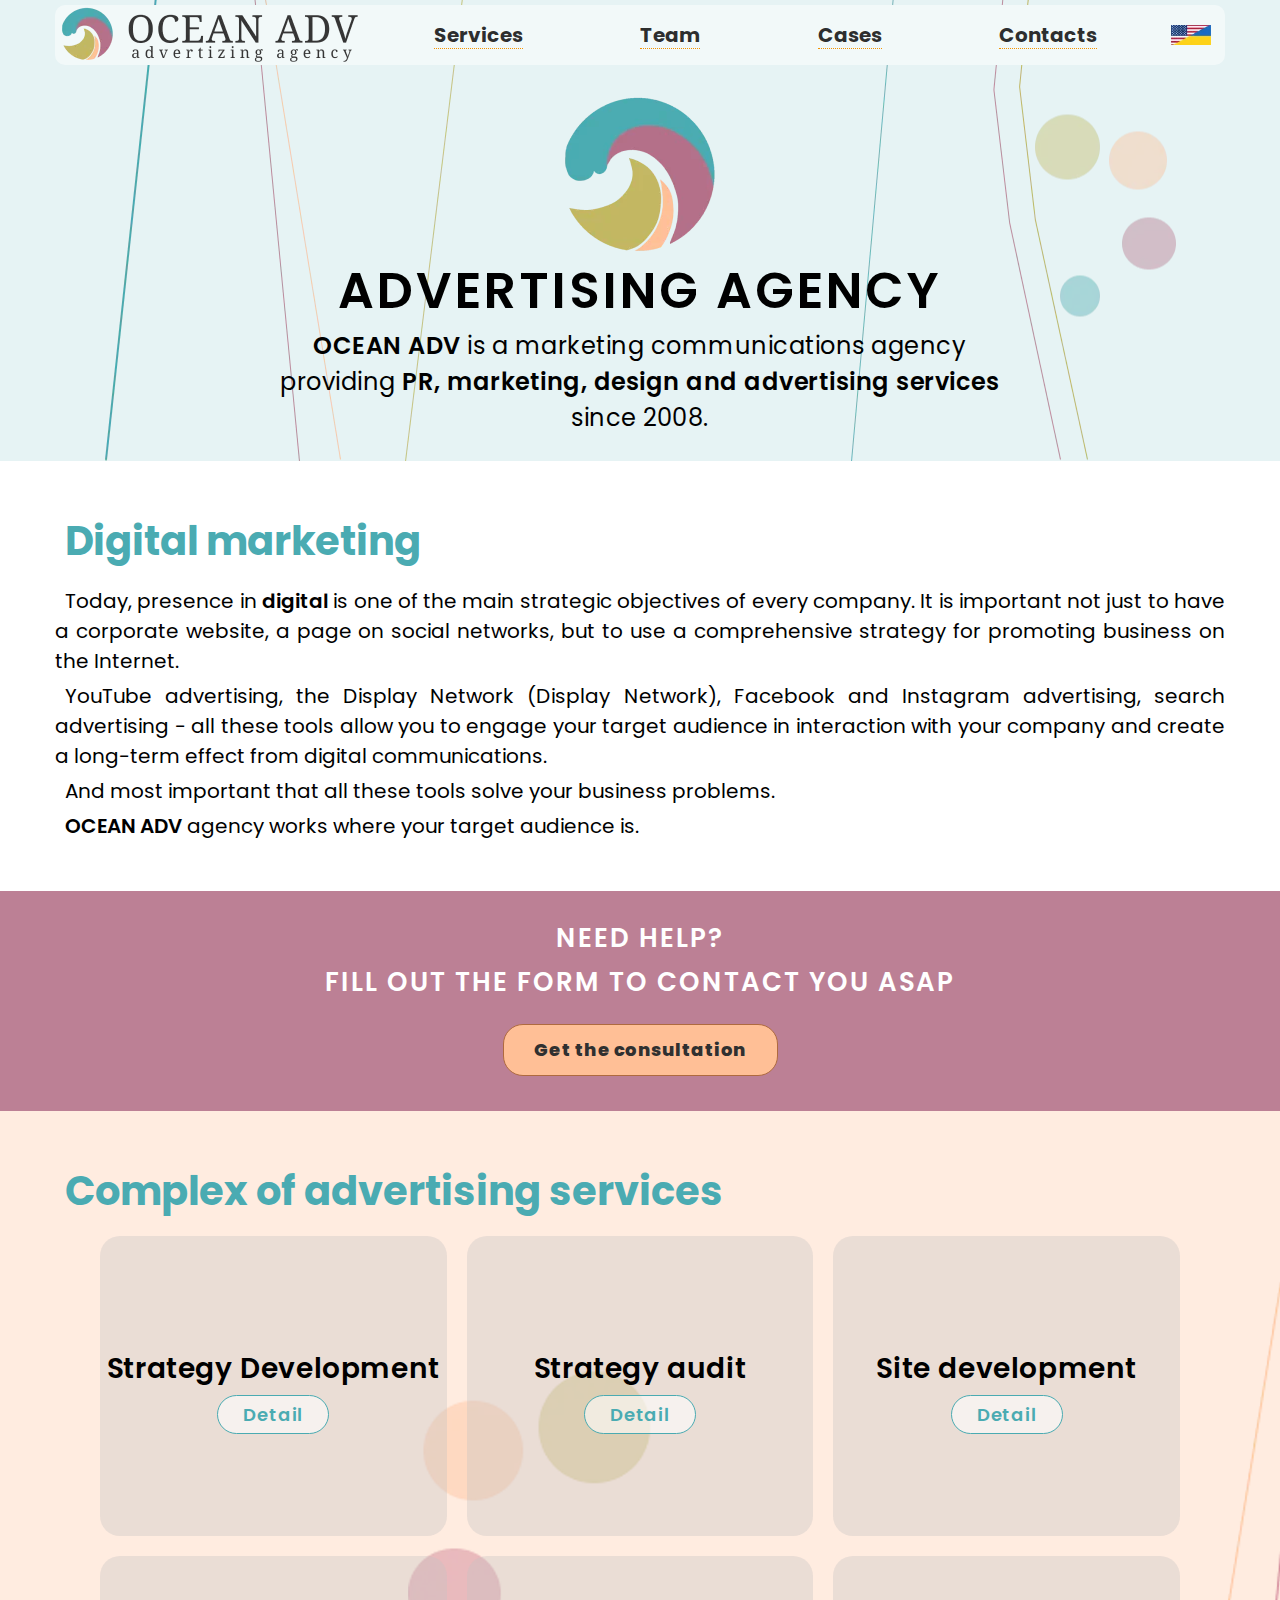
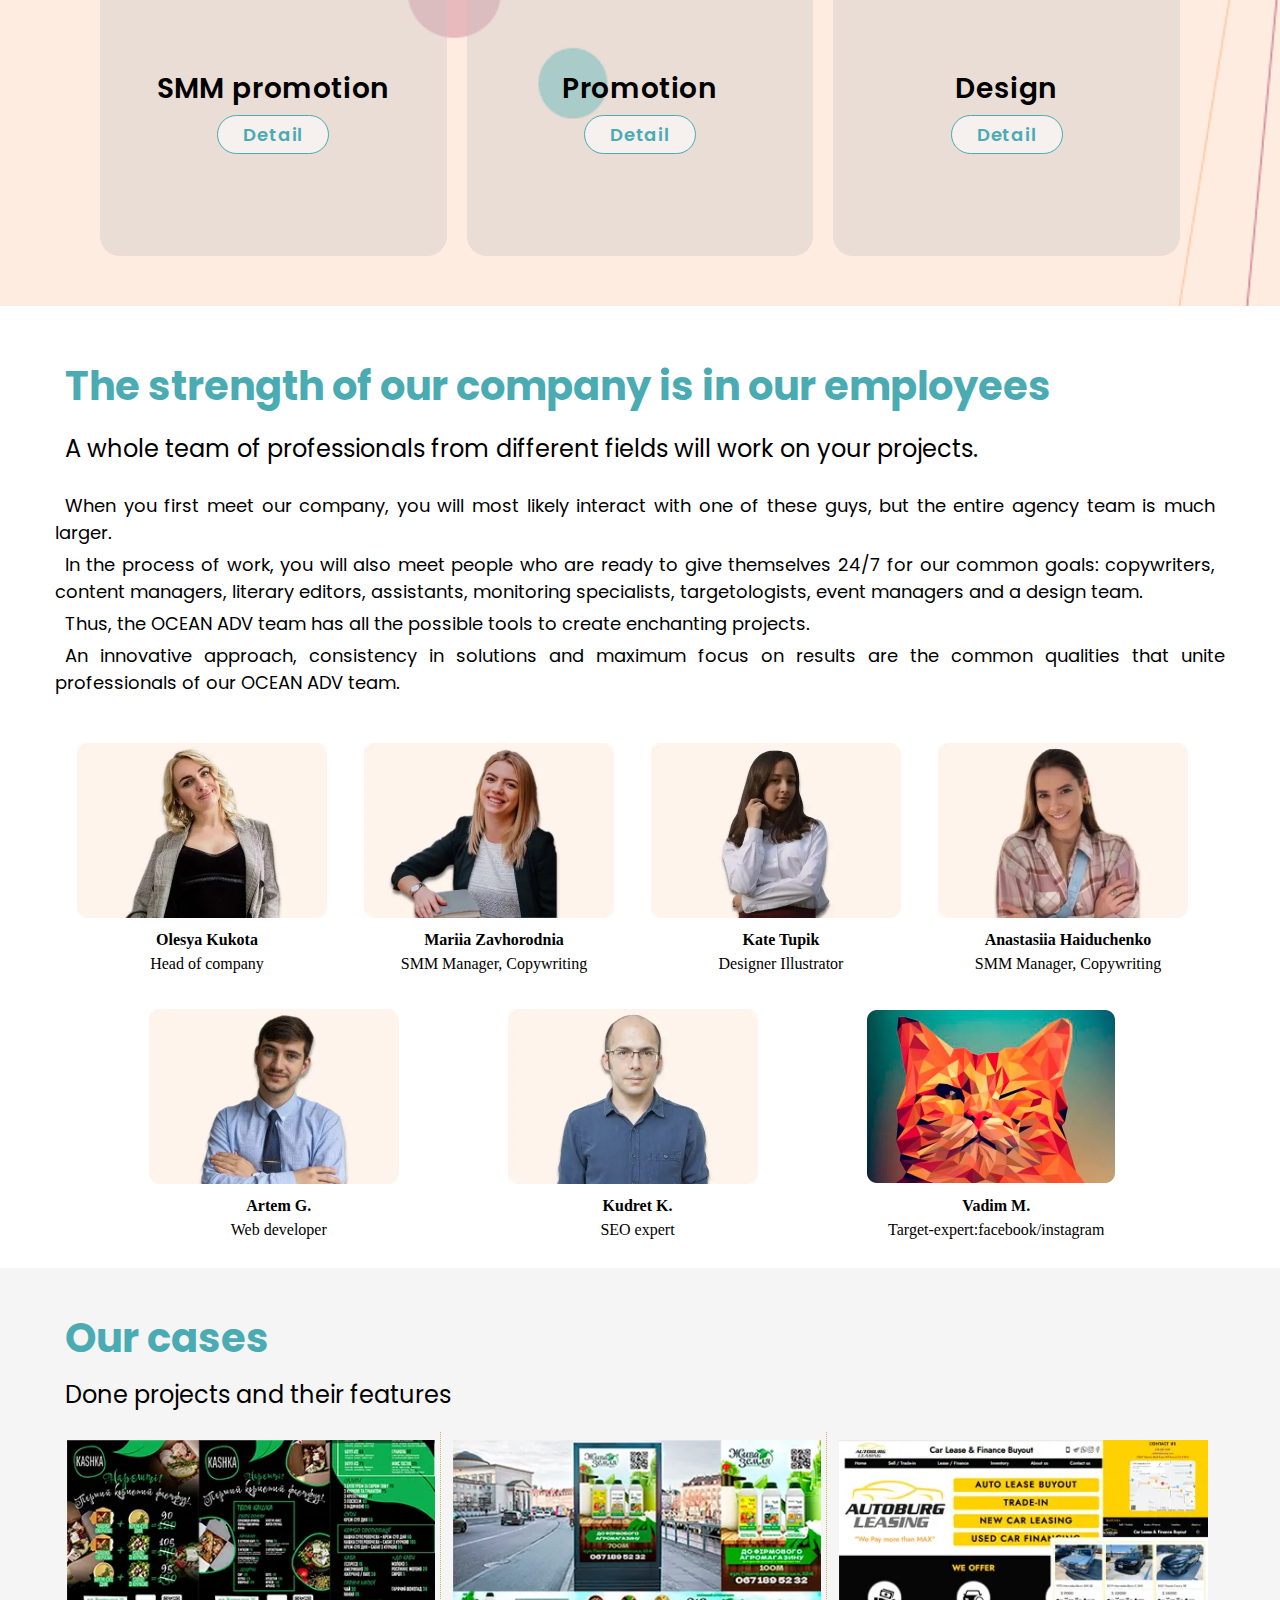
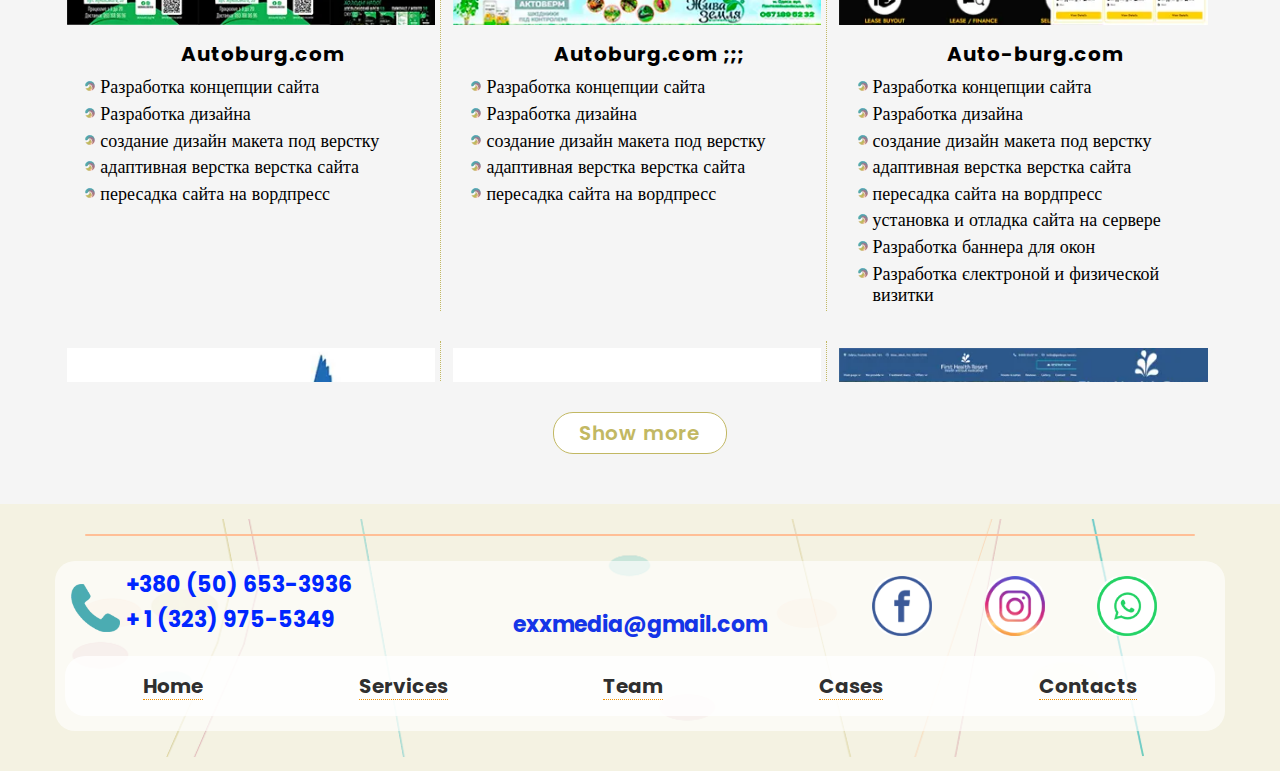
==== commit 89f12756: "99" ====
--- a/index.html
+++ b/index.html
@@ -6,7 +6,7 @@
 	<meta charset="UTF-8">
 	<meta name="format-detection" content="telephone=no">
 	<!-- <style>body{opacity: 0;}</style> -->
-	<link rel="stylesheet" href="css/style.min.css?_v=20220715222144">
+	<link rel="stylesheet" href="css/style.min.css?_v=20220715224308">
 	<link rel="shortcut icon" href="favicon.ico">
 	<!-- <meta name="robots" content="noindex, nofollow"> -->
 	<meta name="viewport" content="width=device-width, initial-scale=1.0">
@@ -464,7 +464,7 @@
 			</div>
 		</div>
 	</div>
-	<script src="js/app.min.js?_v=20220715222144"></script>
+	<script src="js/app.min.js?_v=20220715224308"></script>
 </body>
 
 </html>--- a/css/style.min.css
+++ b/css/style.min.css
@@ -1 +1 @@
-@charset "UTF-8";@import url('https://fonts.googleapis.com/css2?family=Poppins:ital,wght@0,300; 0,400;0,500;0,600;0,700;0,800;0,900;1,200;1,300;1,400;1,500;1,600;1,700;1,800;1,900&display=swap');*{padding:0;margin:0;border:0}*,:after,:before{-webkit-box-sizing:border-box;box-sizing:border-box}body,html{height:100%;min-width:320px}body{color:#000;line-height:1;font-family:poppins;font-size:1.125rem;-ms-text-size-adjust:100%;-moz-text-size-adjust:100%;-webkit-text-size-adjust:100%;-webkit-font-smoothing:antialiased;-moz-osx-font-smoothing:grayscale}button,input,textarea{font-family:poppins;font-size:inherit}button{cursor:pointer;color:inherit;background-color:inherit}a{color:inherit}a:link,a:visited{text-decoration:none}a:hover{text-decoration:none}ul li{list-style:none}img{vertical-align:top}h1,h2,h3,h4,h5,h6{font-weight:inherit;font-size:inherit}.lock body{overflow:hidden;-ms-touch-action:none;touch-action:none}.wrapper{min-height:100%;display:-webkit-box;display:-ms-flexbox;display:flex;-webkit-box-orient:vertical;-webkit-box-direction:normal;-ms-flex-direction:column;flex-direction:column;overflow:hidden}.wrapper>main{-webkit-box-flex:1;-ms-flex:1 1 auto;flex:1 1 auto}.wrapper>*{min-width:0}[class*=__container]{max-width:73.125rem;-webkit-box-sizing:content-box;box-sizing:content-box;margin:0 auto;padding:0 .9375rem}body::after{content:"";background-color:rgba(0,0,0,.5);position:fixed;width:100%;height:100%;top:0;left:0;opacity:0;-webkit-transition:opacity .8s ease 0s;-o-transition:opacity .8s ease 0s;transition:opacity .8s ease 0s;pointer-events:none;z-index:149}.popup-show body::after{opacity:1}.popup{position:fixed;top:0;left:0;bottom:0;right:0;padding:30px 10px;-webkit-transition:visibility .8s ease 0s;-o-transition:visibility .8s ease 0s;transition:visibility .8s ease 0s;visibility:hidden;pointer-events:none}.popup_show{z-index:150;visibility:visible;overflow:auto;pointer-events:auto}.popup_show .popup__content{visibility:visible;-webkit-transform:scale(1);-ms-transform:scale(1);transform:scale(1)}.popup__wrapper{display:-webkit-box;display:-ms-flexbox;display:flex;-webkit-box-orient:vertical;-webkit-box-direction:normal;-ms-flex-direction:column;flex-direction:column;-webkit-box-align:center;-ms-flex-align:center;align-items:center;min-height:100%;-webkit-box-flex:1;-ms-flex:1 1 auto;flex:1 1 auto;width:100%;display:flex;-webkit-box-pack:center;-ms-flex-pack:center;justify-content:center;align-items:center}.popup__content{visibility:hidden;-webkit-transform:scale(0);-ms-transform:scale(0);transform:scale(0);-webkit-transition:-webkit-transform .3s ease 0s;transition:-webkit-transform .3s ease 0s;-o-transition:transform .3s ease 0s;transition:transform .3s ease 0s;transition:transform .3s ease 0s,-webkit-transform .3s ease 0s;background-color:rgba(230,243,244,.9607843137);padding:20px;width:100%;max-width:900px;border-radius:20px}.lock .popup__content{visibility:visible}.popup__close{color:#1cc5f8;-webkit-transition:.4s;-o-transition:.4s;transition:.4s;background:rgba(255,255,255,.829);border:solid 2px #1cc5f8;border-radius:20px;padding:7px 15px 7px 15px}.popup__close:hover{border:solid 1px #4aabb2;-webkit-transition:.4s;-o-transition:.4s;transition:.4s;color:#4aabb2}.popup__text{margin:20px 15px 20px}.clients-form{margin:20px 15px 20px;display:-webkit-box;display:-ms-flexbox;display:flex;-webkit-box-orient:vertical;-webkit-box-direction:normal;-ms-flex-direction:column;flex-direction:column;-webkit-box-pack:space-evenly;-ms-flex-pack:space-evenly;justify-content:space-evenly;-webkit-box-align:center;-ms-flex-align:center;align-items:center}.clients-form .input{-webkit-box-flex:0;-ms-flex:0 1 auto;flex:0 1 auto;width:80%;margin-bottom:25px;padding:15px 20px;font-weight:800;border-radius:20px}.clients-form .input::-webkit-input-placeholder{font-weight:500;color:#555}.clients-form .input::-moz-placeholder{font-weight:500;color:#555}.clients-form .input:-ms-input-placeholder{font-weight:500;color:#555}.clients-form .input::-ms-input-placeholder{font-weight:500;color:#555}.clients-form .input::placeholder{font-weight:500;color:#555}.clients-form .input:focus-visible{outline:3px solid #4aabb2}.clients-form .button{margin-bottom:0;width:30%;border:none}[data-showmore-button] span:last-child{display:none}._showmore-active [data-showmore-button] span{display:none}._showmore-active [data-showmore-button] span:last-child{display:block}[class*=-ibg]{position:relative}[class*=-ibg] img{position:absolute;width:100%;height:100%;top:0;left:0;-o-object-fit:cover;object-fit:cover}[class*=-ibg_contain] img{-o-object-fit:contain;object-fit:contain}.header__container{background:#e6f3f4;position:relative;z-index:4}.header__row{background:rgba(255,255,255,.477);border-radius:10px;display:-webkit-box;display:-ms-flexbox;display:flex;margin:5px 0 5px 0;height:60px;-webkit-box-align:center;-ms-flex-align:center;align-items:center;padding:3px 7px}.header__logo{-webkit-box-flex:0;-ms-flex:0 1 auto;flex:0 1 auto}.header__menu{-webkit-box-flex:1;-ms-flex:1 1 auto;flex:1 1 auto;margin:0 15px}.header__button{display:-webkit-box;display:-ms-flexbox;display:flex}.header .flag-change__image-ibg{margin-right:7px;display:block;width:40px;height:20px;opacity:90%;-webkit-transition:.4s;-o-transition:.4s;transition:.4s}.header .flag-change__image-ibg:hover{-webkit-transform:scale(1.2);-ms-transform:scale(1.2);transform:scale(1.2);-webkit-transition:.4s;-o-transition:.4s;transition:.4s}.menu__body .menu__item-burger-logo{display:none;text-align:center}.menu-open .menu__body .menu__item-burger-logo{display:-webkit-box;display:-ms-flexbox;display:flex}.menu-open .menu__body .menu__item-burger-logo img{width:265px}.menu-open .menu__body{position:fixed;display:block;width:100%;height:100%;top:0;left:0;z-index:70;background:rgba(255,255,255,.993);padding:80px 30px 30px 20px;-webkit-transition:left 4s ease 4s;-o-transition:left 4s ease 4s;transition:left 4s ease 4s;overflow:auto}.menu-open .menu__body-f{display:none}.menu__list{display:-webkit-box;display:-ms-flexbox;display:flex}.menu-open .menu__list{-webkit-box-orient:vertical;-webkit-box-direction:normal;-ms-flex-direction:column;flex-direction:column;-webkit-box-pack:start;-ms-flex-pack:start;justify-content:start;-webkit-box-align:start;-ms-flex-align:start;align-items:start}.menu__item{display:-webkit-box;display:-ms-flexbox;display:flex;-webkit-box-flex:1;-ms-flex:1 1 auto;flex:1 1 auto;height:60px;-webkit-box-pack:center;-ms-flex-pack:center;justify-content:center;-webkit-box-align:center;-ms-flex-align:center;align-items:center}.menu-open .menu__item{width:100%;margin-bottom:30px;border-bottom:solid 1px #4aabb2;padding-bottom:15px}.menu__link{font-size:20px;font-weight:700;color:rgba(0,0,0,.8274509804);-webkit-transition:.4s;-o-transition:.4s;transition:.4s;line-height:1.3;border-bottom:dotted 1.5px #f39302}.menu-open .menu__link{-webkit-box-orient:vertical;-webkit-box-direction:normal;-ms-flex-direction:column;flex-direction:column;font-size:24px;text-align:left}.menu__link:hover{-webkit-transform:scale(1.15);-ms-transform:scale(1.15);transform:scale(1.15);letter-spacing:1px;-webkit-transition:.4s;-o-transition:.4s;transition:.4s;text-shadow:rgba(180,112,136,.6117647059) 0 0 1px;border-bottom:dotted 1.5px rgba(180,112,136,.6117647059)}.button{display:-webkit-box;display:-ms-flexbox;display:flex;background:#ffbf96;margin:20px 0 10px;-webkit-box-pack:center;-ms-flex-pack:center;justify-content:center;-webkit-box-align:center;-ms-flex-align:center;align-items:center;border-radius:20px;-webkit-box-flex:0;-ms-flex:0 0 auto;flex:0 0 auto;color:#303030;font-weight:800;-webkit-transition:.4s;-o-transition:.4s;transition:.4s;letter-spacing:.5px;padding:16px 30px;border:solid 1px #af6a3f}.button:hover{color:rgba(255,255,255,.842);-webkit-transition:.4s;-o-transition:.4s;transition:.4s;padding:16px 30px;background:#fca773}.button:active{color:#008dce;-webkit-transition:.4s;-o-transition:.4s;transition:.4s;-webkit-transform:translate(2px,8px);-ms-transform:translate(2px,8px);transform:translate(2px,8px)}.icon-menu{display:none}.no-webp .footer{background:rgba(195,184,98,.1843137255) url(../img/decor/bg-picture-footer.png) no-repeat center center}.footer__line{height:2px;background:#ffbf96;margin:30px 30px 25px;border-radius:20px}.footer__wrapper{padding:15px 10px 0 10px;background-color:rgba(255,255,255,.626);border-radius:20px}.footer__top{height:60px;font-size:22px;font-weight:700;margin-bottom:20px}.footer__row{display:-webkit-box;display:-ms-flexbox;display:flex;-webkit-box-pack:center;-ms-flex-pack:center;justify-content:center}.footer__row .menu__body{-webkit-box-flex:1;-ms-flex:1 1 auto;flex:1 1 auto;background-color:rgba(255,255,255,.788);border-radius:20px}.no-webp .footer__telephone{background:url(../img/decor/phone-call.png) 0 8px/49px no-repeat}.footer__telephone{-webkit-box-flex:0;-ms-flex:0 1 33%;flex:0 1 33%;padding-left:55px}.footer__telephone:hover{color:#fff}.footer__mail{-webkit-box-flex:0;-ms-flex:0 1 33%;flex:0 1 33%;text-align:center}.footer__socials{-webkit-box-flex:0;-ms-flex:0 1 33%;flex:0 1 33%;text-align:right}.footer__socials li{text-align:center;margin-right:10px}.footer__bottom{text-align:center;margin-bottom:40px;padding-bottom:15px}.phone-number-btn{height:20px;display:-webkit-box;display:-ms-flexbox;display:flex;margin-bottom:15px;-webkit-box-align:end;-ms-flex-align:end;align-items:end;color:#0026ff;-webkit-transition:.2s;-o-transition:.2s;transition:.2s}@supports (font-size:clamp(0.875rem ,0.6931818182rem + 0.9090909091vw ,1.375rem)){.phone-number-btn{font-size:clamp(.875rem ,.6931818182rem + .9090909091vw ,1.375rem)}}@supports not (font-size:clamp(0.875rem ,0.6931818182rem + 0.9090909091vw ,1.375rem)){.phone-number-btn{font-size:calc(.875rem + .5 * (100vw - 20rem)/ 55)}}.phone-number-btn:hover{-webkit-transition:.2s;-o-transition:.2s;transition:.2s;color:#1cc5f8}@supports (font-size:clamp(1.125rem ,1.0113636364rem + 0.5681818182vw ,1.4375rem)){.phone-number-btn:hover{font-size:clamp(1.125rem ,1.0113636364rem + .5681818182vw ,1.4375rem)}}@supports not (font-size:clamp(1.125rem ,1.0113636364rem + 0.5681818182vw ,1.4375rem)){.phone-number-btn:hover{font-size:calc(1.125rem + .3125 * (100vw - 20rem)/ 55)}}.mail-btn{height:60px;display:-webkit-box;display:-ms-flexbox;display:flex;-webkit-box-align:end;-ms-flex-align:end;align-items:end;-webkit-box-pack:center;-ms-flex-pack:center;justify-content:center;color:#1535e7;-webkit-transition:.4s;-o-transition:.4s;transition:.4s;margin-bottom:15px}@supports (font-size:clamp(1rem ,0.8636363636rem + 0.6818181818vw ,1.375rem)){.mail-btn{font-size:clamp(1rem ,.8636363636rem + .6818181818vw ,1.375rem)}}@supports not (font-size:clamp(1rem ,0.8636363636rem + 0.6818181818vw ,1.375rem)){.mail-btn{font-size:calc(1rem + .375 * (100vw - 20rem)/ 55)}}.mail-btn:hover{-webkit-transition:.4s;-o-transition:.4s;transition:.4s;color:#1cc5f8}@supports (font-size:clamp(0.875rem ,0.6477272727rem + 1.1363636364vw ,1.5rem)){.mail-btn:hover{font-size:clamp(.875rem ,.6477272727rem + 1.1363636364vw ,1.5rem)}}@supports not (font-size:clamp(0.875rem ,0.6477272727rem + 1.1363636364vw ,1.5rem)){.mail-btn:hover{font-size:calc(.875rem + .625 * (100vw - 20rem)/ 55)}}.socials{display:-webkit-box;display:-ms-flexbox;display:flex;-webkit-box-pack:space-evenly;-ms-flex-pack:space-evenly;justify-content:space-evenly;-webkit-box-align:start;-ms-flex-align:start;align-items:flex-start}.socials__image-ibg{display:block;height:60px;width:60px;-webkit-transition:.3s;-o-transition:.3s;transition:.3s;background:#fff;border-radius:40%}.socials__image-ibg:hover{display:block;height:65px;width:65px;-webkit-transition:.3s;-o-transition:.3s;transition:.3s}.no-webp .hero__wrapper{background:#e6f3f4 url(../img/decor/bg-picture-hero.png) no-repeat center center}.hero__wrapper{padding-top:110px;margin-top:-110px;position:relative;z-index:3}.hero__container{position:relative;z-index:6}.hero__row{display:-webkit-box;display:-ms-flexbox;display:flex;-webkit-box-orient:vertical;-webkit-box-direction:normal;-ms-flex-direction:column;flex-direction:column;-webkit-box-pack:center;-ms-flex-pack:center;justify-content:center;-webkit-box-align:center;-ms-flex-align:center;align-items:center}.hero__image-ibg{margin-top:25px;width:154px;height:158px}.hero__main-title{line-height:1.5;font-weight:600;letter-spacing:3px}@supports (font-size:clamp(1.5625rem ,0.9943181818rem + 2.8409090909vw ,3.125rem)){.hero__main-title{font-size:clamp(1.5625rem ,.9943181818rem + 2.8409090909vw ,3.125rem)}}@supports not (font-size:clamp(1.5625rem ,0.9943181818rem + 2.8409090909vw ,3.125rem)){.hero__main-title{font-size:calc(1.5625rem + 1.5625 * (100vw - 20rem)/ 55)}}.hero__sub-title{text-align:center;line-height:1.5;margin-bottom:25px;max-width:62%;letter-spacing:.5px}@supports (font-size:clamp(1.125rem ,0.9886363636rem + 0.6818181818vw ,1.5rem)){.hero__sub-title{font-size:clamp(1.125rem ,.9886363636rem + .6818181818vw ,1.5rem)}}@supports not (font-size:clamp(1.125rem ,0.9886363636rem + 0.6818181818vw ,1.5rem)){.hero__sub-title{font-size:calc(1.125rem + .375 * (100vw - 20rem)/ 55)}}section{margin-bottom:50px}.text-bold{font-weight:600}.section-title{line-height:1.5;color:#4aabb2;margin-bottom:15px;font-weight:700;text-indent:10px}@supports (font-size:clamp(1.625rem ,1.3068181818rem + 1.5909090909vw ,2.5rem)){.section-title{font-size:clamp(1.625rem ,1.3068181818rem + 1.5909090909vw ,2.5rem)}}@supports not (font-size:clamp(1.625rem ,1.3068181818rem + 1.5909090909vw ,2.5rem)){.section-title{font-size:calc(1.625rem + .875 * (100vw - 20rem)/ 55)}}.section-sub-title{line-height:1;margin-bottom:25px;text-indent:10px}@supports (font-size:clamp(1.125rem ,0.9886363636rem + 0.6818181818vw ,1.5rem)){.section-sub-title{font-size:clamp(1.125rem ,.9886363636rem + .6818181818vw ,1.5rem)}}@supports not (font-size:clamp(1.125rem ,0.9886363636rem + 0.6818181818vw ,1.5rem)){.section-sub-title{font-size:calc(1.125rem + .375 * (100vw - 20rem)/ 55)}}.digital__texts{line-height:1.5;text-indent:10px;text-align:justify}@supports (font-size:clamp(1.125rem ,1.0795454545rem + 0.2272727273vw ,1.25rem)){.digital__texts{font-size:clamp(1.125rem ,1.0795454545rem + .2272727273vw ,1.25rem)}}@supports not (font-size:clamp(1.125rem ,1.0795454545rem + 0.2272727273vw ,1.25rem)){.digital__texts{font-size:calc(1.125rem + .125 * (100vw - 20rem)/ 55)}}.digital__texts p:not(:last-child){margin-bottom:5px}.leave-applacation__wrapper{background-color:rgba(180,112,136,.8901960784);color:#fff;padding:25px 0 25px}.leave-applacation__container{display:-webkit-box;display:-ms-flexbox;display:flex;-webkit-box-orient:vertical;-webkit-box-direction:normal;-ms-flex-direction:column;flex-direction:column;-webkit-box-pack:center;-ms-flex-pack:center;justify-content:center;-webkit-box-align:center;-ms-flex-align:center;align-items:center}.leave-applacation__title{text-align:center;font-weight:600;letter-spacing:2px;line-height:1.7}@supports (font-size:clamp(1.5rem ,1.4545454545rem + 0.2272727273vw ,1.625rem)){.leave-applacation__title{font-size:clamp(1.5rem ,1.4545454545rem + .2272727273vw ,1.625rem)}}@supports not (font-size:clamp(1.5rem ,1.4545454545rem + 0.2272727273vw ,1.625rem)){.leave-applacation__title{font-size:calc(1.5rem + .125 * (100vw - 20rem)/ 55)}}.no-webp .complex-services__wrapper{background:rgba(255,197,160,.3215686275) url(../img/decor/bg-picture-services.png) 150px 0 no-repeat}.complex-services__wrapper{margin:-50px;padding:50px}.complex-services__row{display:-webkit-box;display:-ms-flexbox;display:flex;-webkit-box-pack:space-evenly;-ms-flex-pack:space-evenly;justify-content:space-evenly;-webkit-box-align:start;-ms-flex-align:start;align-items:flex-start;-ms-flex-wrap:wrap;flex-wrap:wrap;gap:20px;margin-left:100px;margin-right:100px}.complex-services__item{background:rgba(198,195,194,.3647058824);-webkit-box-flex:1;-ms-flex:1 1 32%;flex:1 1 32%;text-align:center;min-height:300px;border-radius:20px;display:-webkit-box;display:-ms-flexbox;display:flex;-webkit-box-orient:vertical;-webkit-box-direction:normal;-ms-flex-direction:column;flex-direction:column;-webkit-box-pack:center;-ms-flex-pack:center;justify-content:center;-webkit-box-align:center;-ms-flex-align:center;align-items:center}.item-services__title{line-height:1.5;margin-bottom:5px;font-weight:600;letter-spacing:.6px;margin-top:10px}@supports (font-size:clamp(1.25rem ,1.0681818182rem + 0.9090909091vw ,1.75rem)){.item-services__title{font-size:clamp(1.25rem ,1.0681818182rem + .9090909091vw ,1.75rem)}}@supports not (font-size:clamp(1.25rem ,1.0681818182rem + 0.9090909091vw ,1.75rem)){.item-services__title{font-size:calc(1.25rem + .5 * (100vw - 20rem)/ 55)}}.item-services__sub-title{line-height:1.5;margin-bottom:8px}@supports (font-size:clamp(0.625rem ,0.5795454545rem + 0.2272727273vw ,0.75rem)){.item-services__sub-title{font-size:clamp(.625rem ,.5795454545rem + .2272727273vw ,.75rem)}}@supports not (font-size:clamp(0.625rem ,0.5795454545rem + 0.2272727273vw ,0.75rem)){.item-services__sub-title{font-size:calc(.625rem + .125 * (100vw - 20rem)/ 55)}}.spollers__item{text-align:center}.spollers__title{color:#4aabb2;padding:5px 10px;font-weight:600;background:rgba(255,255,255,.589);border-radius:20px;padding:5px 25px;letter-spacing:.8px;border:solid 1px #4aabb2}.spollers__title:hover{color:#1cc5f8;-webkit-transition:.4s;-o-transition:.4s;transition:.4s;background:rgba(255,255,255,.829);border:solid 1px #1cc5f8}.spollers__title:active{color:#008dce;-webkit-transition:.4s;-o-transition:.4s;transition:.4s;-webkit-transform:translate(2px,5px);-ms-transform:translate(2px,5px);transform:translate(2px,5px)}.spollers__body{margin-top:10px;font-size:16px;line-height:1.5;text-align:justify;padding:10px 15px 10px;text-indent:5px;font-weight:400;letter-spacing:.5px;background:#fff;border-radius:20px}.spollers__body p{margin-bottom:5px}.our-team{margin-bottom:0}.our-team__wrapper{text-indent:10px}.our-team__show-mors-wrapper{display:-webkit-box;display:-ms-flexbox;display:flex;-webkit-box-orient:vertical;-webkit-box-direction:normal;-ms-flex-direction:column;flex-direction:column}.our-team__button-more{-ms-flex-item-align:center;-ms-grid-row-align:center;align-self:center;max-width:300px;margin-top:20px;margin-bottom:10px;font-weight:600;color:#c2b863;background:#fff;border-radius:20px;padding:5px 25px;letter-spacing:.8px;border:solid 1px #c2b863}@supports (font-size:clamp(1rem ,0.9090909091rem + 0.4545454545vw ,1.25rem)){.our-team__button-more{font-size:clamp(1rem ,.9090909091rem + .4545454545vw ,1.25rem)}}@supports not (font-size:clamp(1rem ,0.9090909091rem + 0.4545454545vw ,1.25rem)){.our-team__button-more{font-size:calc(1rem + .25 * (100vw - 20rem)/ 55)}}.our-team__button-more:hover{color:#1cc5f8;-webkit-transition:.4s;-o-transition:.4s;transition:.4s;background:rgba(255,255,255,.829);border:solid 1px #1cc5f8}.our-team__button-more:active{color:#008dce;-webkit-transition:.4s;-o-transition:.4s;transition:.4s;-webkit-transform:translate(2px,5px);-ms-transform:translate(2px,5px);transform:translate(2px,5px)}.our-team__title{padding-top:50px}.our-team__sub-title{line-height:1.5}.our-team__text{margin-bottom:40px}.our-team__text p{line-height:1.5;text-align:justify;margin-bottom:5px}@supports (font-size:clamp(1rem ,0.9545454545rem + 0.2272727273vw ,1.125rem)){.our-team__text p{font-size:clamp(1rem ,.9545454545rem + .2272727273vw ,1.125rem)}}@supports not (font-size:clamp(1rem ,0.9545454545rem + 0.2272727273vw ,1.125rem)){.our-team__text p{font-size:calc(1rem + .125 * (100vw - 20rem)/ 55)}}.our-team__text p:not(:last-child){margin-right:10px}.our-team__cards{display:-webkit-box;display:-ms-flexbox;display:flex;-webkit-box-pack:space-evenly;-ms-flex-pack:space-evenly;justify-content:space-evenly;-webkit-box-align:center;-ms-flex-align:center;align-items:center;-ms-flex-wrap:wrap;flex-wrap:wrap}.our-team__card{margin-bottom:30px;margin-right:15px;-webkit-box-flex:0;-ms-flex:0 0 250px;flex:0 0 250px;text-align:center}.our-team__image-ibg{height:188px}.our-team__image-ibg img{-o-object-fit:contain;object-fit:contain}.our-team__person-name{line-height:2;font-size:16px;font-family:"League+Spartan";font-weight:600}.our-team__person-speciality{line-height:1;font-size:16px;font-family:"League+Spartan";font-weight:500}.our-cases{margin-bottom:0}.our-cases__wrapper{background:#f5f5f5;padding-bottom:50px;padding-top:40px}.our-cases__container{text-align:center}.our-cases__titles{text-align:left}.our-cases__cards{display:-webkit-box;display:-ms-flexbox;display:flex;-ms-flex-wrap:wrap;flex-wrap:wrap;-webkit-box-pack:space-evenly;-ms-flex-pack:space-evenly;justify-content:space-evenly;min-height:480px;text-align:left}.our-cases__card{-webkit-box-flex:0;-ms-flex:0 1 32%;flex:0 1 32%;display:-webkit-box;display:-ms-flexbox;display:flex;-webkit-box-orient:vertical;-webkit-box-direction:normal;-ms-flex-direction:column;flex-direction:column;margin-bottom:30px;border-right:dotted 1px #c2b863}.our-cases__card:nth-child(3){border-right:none}.our-cases__card:nth-child(6){border-right:none}.our-cases__card:nth-child(9){border-right:none}.our-cases__image-ibg{-ms-flex-item-align:center;-ms-grid-row-align:center;align-self:center;min-height:200px;max-height:200px;width:100%}.our-cases__image-ibg img{padding-right:5px;-o-object-fit:contain;object-fit:contain}.our-cases__info{padding-left:5%}.our-cases__button-more{margin-top:30px;font-weight:600;color:#c2b863;background:#fff;border-radius:20px;padding:5px 25px;letter-spacing:.8px;border:solid 1px #c2b863}@supports (font-size:clamp(1rem ,0.9090909091rem + 0.4545454545vw ,1.25rem)){.our-cases__button-more{font-size:clamp(1rem ,.9090909091rem + .4545454545vw ,1.25rem)}}@supports not (font-size:clamp(1rem ,0.9090909091rem + 0.4545454545vw ,1.25rem)){.our-cases__button-more{font-size:calc(1rem + .25 * (100vw - 20rem)/ 55)}}.our-cases__button-more:hover{color:#1cc5f8;-webkit-transition:.4s;-o-transition:.4s;transition:.4s;background:rgba(255,255,255,.829);border:solid 1px #1cc5f8}.our-cases__button-more:active{color:#008dce;-webkit-transition:.4s;-o-transition:.4s;transition:.4s;-webkit-transform:translate(2px,5px);-ms-transform:translate(2px,5px);transform:translate(2px,5px)}.case{display:-webkit-box;display:-ms-flexbox;display:flex;-webkit-box-orient:vertical;-webkit-box-direction:normal;-ms-flex-direction:column;flex-direction:column;-webkit-box-align:center;-ms-flex-align:center;align-items:center}.case__title{font-weight:700;letter-spacing:1px;line-height:1.5;text-align:center;margin:8px 0}@supports (font-size:clamp(1rem ,0.9090909091rem + 0.4545454545vw ,1.25rem)){.case__title{font-size:clamp(1rem ,.9090909091rem + .4545454545vw ,1.25rem)}}@supports not (font-size:clamp(1rem ,0.9090909091rem + 0.4545454545vw ,1.25rem)){.case__title{font-size:calc(1rem + .25 * (100vw - 20rem)/ 55)}}.case__subtitle{font-size:14px;font-weight:500;line-height:1.8;text-align:center}.case ul{-ms-flex-item-align:start;align-self:flex-start}.no-webp .case li{background:url(../img/decor/mini-check.png) no-repeat left 3.6px}.case li{padding-left:15px;padding-bottom:4px;line-height:1.2}@supports (font-size:clamp(1rem ,0.9545454545rem + 0.2272727273vw ,1.125rem)){.case li{font-size:clamp(1rem ,.9545454545rem + .2272727273vw ,1.125rem)}}@supports not (font-size:clamp(1rem ,0.9545454545rem + 0.2272727273vw ,1.125rem)){.case li{font-size:calc(1rem + .125 * (100vw - 20rem)/ 55)}}@media (max-width:760px){.footer__top{min-height:150px}.footer__row{-webkit-box-orient:vertical;-webkit-box-direction:reverse;-ms-flex-direction:column-reverse;flex-direction:column-reverse;-webkit-box-pack:center;-ms-flex-pack:center;justify-content:center;-webkit-box-align:center;-ms-flex-align:center;align-items:center;padding-bottom:10px}.no-webp .footer__telephone{background:url(../img/decor/phone-call.png) 0 2px/49px no-repeat}.footer__telephone{margin-left:-35px}.phone-number-btn{margin-bottom:10px}.mail-btn{height:40px}.socials li:not(:last-child){margin-right:30px}}@media (max-width:690px){.our-team__card{margin-right:0}}@media (max-width:525px){.header__logo{-webkit-box-flex:1;-ms-flex:1 1 auto;flex:1 1 auto}.header__logo img{width:185px}}@media (max-width:400px){.header__logo{-webkit-box-flex:1;-ms-flex:1 1 auto;flex:1 1 auto}.header__logo img{width:175px}}@media (max-width:61.99875em){.clients-form .input{width:100%}.clients-form .button{width:50%}.hero__main-title{letter-spacing:0}.digital__title{text-align:center}.complex-services__title{text-align:center}.our-team__title{text-align:center}.our-cases__titles{text-align:center}.our-cases__title{text-align:center}.our-cases__sub-title{text-align:center}.our-cases__card{-webkit-box-flex:0;-ms-flex:0 1 48%;flex:0 1 48%;border-right:none}.case ul{-ms-flex-item-align:center;-ms-grid-row-align:center;align-self:center}}@media (max-width:47.99875em){.clients-form{margin-right:0;margin-left:0}.clients-form .button{width:75%}.header__logo{-webkit-box-flex:1;-ms-flex:1 1 auto;flex:1 1 auto}.header__menu{-webkit-box-flex:0;-ms-flex:0 1 auto;flex:0 1 auto}.menu__body{display:none}.icon-menu{display:block;position:relative;width:1.875rem;height:1.125rem;cursor:pointer;z-index:5}.icon-menu span,.icon-menu::after,.icon-menu::before{content:"";-webkit-transition:all .3s ease 0s;-o-transition:all .3s ease 0s;transition:all .3s ease 0s;right:0;position:absolute;width:100%;height:.125rem;background-color:#000}.icon-menu::before{top:0}.icon-menu::after{bottom:0}.icon-menu span{top:calc(50% - .0625rem)}.menu-open .icon-menu{background:#4aabb2;-webkit-transform:scale(1.3);-ms-transform:scale(1.3);transform:scale(1.3);z-index:1030}.menu-open .icon-menu span{width:0}.menu-open .icon-menu::before{background:#000;top:calc(50% - .0625rem);-webkit-transform:rotate(-45deg);-ms-transform:rotate(-45deg);transform:rotate(-45deg);width:80%;right:.15625rem}.menu-open .icon-menu::after{background:#000;bottom:calc(50% - .0625rem);-webkit-transform:rotate(45deg);-ms-transform:rotate(45deg);transform:rotate(45deg);width:80%;right:.15625rem}.hero__sub-title{max-width:100%}.complex-services__row{margin-left:20px;margin-right:20px}.complex-services__item{-webkit-box-flex:0;-ms-flex:0 1 80%;flex:0 1 80%;min-height:200px}.our-team__card{-webkit-box-flex:0;-ms-flex:0 1 300px;flex:0 1 300px;margin-right:15px}.our-team__image-ibg{height:250px;width:330px;margin-right:0}.our-cases__card{-webkit-box-flex:0;-ms-flex:0 1 100%;flex:0 1 100%;border:solid 1px #4aabb2;border-radius:20px;padding:5px}.our-cases__card:nth-child(3){border-right:solid 1px #4aabb2}.our-cases__card:nth-child(6){border-right:solid 1px #4aabb2}.our-cases__card:nth-child(9){border-right:solid 1px #4aabb2}.our-cases__image-ibg{height:200px}.our-cases__image-ibg img{padding-right:0}}@media (max-width:29.99875em){.phone-number-btn{font-size:16px}.section-title{text-align:center;text-indent:0}.complex-services__item{-webkit-box-flex:1;-ms-flex:1 1 100%;flex:1 1 100%;min-height:130px}.our-cases__wrapper{padding-bottom:30px}}.webp .footer{background:rgba(195,184,98,.1843137255) url(../img/decor/bg-picture-footer.webp) no-repeat center center}.webp .footer__telephone{background:url(../img/decor/phone-call.webp) 0 8px/49px no-repeat}.webp .hero__wrapper{background:#e6f3f4 url(../img/decor/bg-picture-hero.webp) no-repeat center center}.webp .complex-services__wrapper{background:rgba(255,197,160,.3215686275) url(../img/decor/bg-picture-services.webp) 150px 0 no-repeat}.webp .case li{background:url(../img/decor/mini-check.webp) no-repeat left 3.6px}@media (max-width:760px){.webp .footer__telephone{background:url(../img/decor/phone-call.webp) 0 2px/49px no-repeat}}+@charset "UTF-8";@import url('https://fonts.googleapis.com/css2?family=poppins:ital,wght@0,300; 0,400;0,500;0,600;0,700;0,800;0,900;1,200;1,300;1,400;1,500;1,600;1,700;1,800;1,900&display=swap');*{padding:0;margin:0;border:0}*,:after,:before{-webkit-box-sizing:border-box;box-sizing:border-box}body,html{height:100%;min-width:320px}body{color:#000;line-height:1;font-family:poppins;font-size:1.125rem;-ms-text-size-adjust:100%;-moz-text-size-adjust:100%;-webkit-text-size-adjust:100%;-webkit-font-smoothing:antialiased;-moz-osx-font-smoothing:grayscale}button,input,textarea{font-family:poppins;font-size:inherit}button{cursor:pointer;color:inherit;background-color:inherit}a{color:inherit}a:link,a:visited{text-decoration:none}a:hover{text-decoration:none}ul li{list-style:none}img{vertical-align:top}h1,h2,h3,h4,h5,h6{font-weight:inherit;font-size:inherit}.lock body{overflow:hidden;-ms-touch-action:none;touch-action:none}.wrapper{min-height:100%;display:-webkit-box;display:-ms-flexbox;display:flex;-webkit-box-orient:vertical;-webkit-box-direction:normal;-ms-flex-direction:column;flex-direction:column;overflow:hidden}.wrapper>main{-webkit-box-flex:1;-ms-flex:1 1 auto;flex:1 1 auto}.wrapper>*{min-width:0}[class*=__container]{max-width:73.125rem;-webkit-box-sizing:content-box;box-sizing:content-box;margin:0 auto;padding:0 .9375rem}body::after{content:"";background-color:rgba(0,0,0,.5);position:fixed;width:100%;height:100%;top:0;left:0;opacity:0;-webkit-transition:opacity .8s ease 0s;-o-transition:opacity .8s ease 0s;transition:opacity .8s ease 0s;pointer-events:none;z-index:149}.popup-show body::after{opacity:1}.popup{position:fixed;top:0;left:0;bottom:0;right:0;padding:30px 10px;-webkit-transition:visibility .8s ease 0s;-o-transition:visibility .8s ease 0s;transition:visibility .8s ease 0s;visibility:hidden;pointer-events:none}.popup_show{z-index:150;visibility:visible;overflow:auto;pointer-events:auto}.popup_show .popup__content{visibility:visible;-webkit-transform:scale(1);-ms-transform:scale(1);transform:scale(1)}.popup__wrapper{display:-webkit-box;display:-ms-flexbox;display:flex;-webkit-box-orient:vertical;-webkit-box-direction:normal;-ms-flex-direction:column;flex-direction:column;-webkit-box-align:center;-ms-flex-align:center;align-items:center;min-height:100%;-webkit-box-flex:1;-ms-flex:1 1 auto;flex:1 1 auto;width:100%;display:flex;-webkit-box-pack:center;-ms-flex-pack:center;justify-content:center;align-items:center}.popup__content{visibility:hidden;-webkit-transform:scale(0);-ms-transform:scale(0);transform:scale(0);-webkit-transition:-webkit-transform .3s ease 0s;transition:-webkit-transform .3s ease 0s;-o-transition:transform .3s ease 0s;transition:transform .3s ease 0s;transition:transform .3s ease 0s,-webkit-transform .3s ease 0s;background-color:rgba(230,243,244,.9607843137);padding:20px;width:100%;max-width:900px;border-radius:20px}.lock .popup__content{visibility:visible}.popup__close{color:#1cc5f8;-webkit-transition:.4s;-o-transition:.4s;transition:.4s;background:rgba(255,255,255,.829);border:solid 2px #1cc5f8;border-radius:20px;padding:7px 15px 7px 15px}.popup__close:hover{border:solid 1px #4aabb2;-webkit-transition:.4s;-o-transition:.4s;transition:.4s;color:#4aabb2}.popup__text{margin:20px 15px 20px}.clients-form{margin:20px 15px 20px;display:-webkit-box;display:-ms-flexbox;display:flex;-webkit-box-orient:vertical;-webkit-box-direction:normal;-ms-flex-direction:column;flex-direction:column;-webkit-box-pack:space-evenly;-ms-flex-pack:space-evenly;justify-content:space-evenly;-webkit-box-align:center;-ms-flex-align:center;align-items:center}.clients-form .input{-webkit-box-flex:0;-ms-flex:0 1 auto;flex:0 1 auto;width:80%;margin-bottom:25px;padding:15px 20px;font-weight:800;border-radius:20px}.clients-form .input::-webkit-input-placeholder{font-weight:500;color:#555}.clients-form .input::-moz-placeholder{font-weight:500;color:#555}.clients-form .input:-ms-input-placeholder{font-weight:500;color:#555}.clients-form .input::-ms-input-placeholder{font-weight:500;color:#555}.clients-form .input::placeholder{font-weight:500;color:#555}.clients-form .input:focus-visible{outline:3px solid #4aabb2}.clients-form .button{margin-bottom:0;width:30%;border:none}[data-showmore-button] span:last-child{display:none}._showmore-active [data-showmore-button] span{display:none}._showmore-active [data-showmore-button] span:last-child{display:block}[class*=-ibg]{position:relative}[class*=-ibg] img{position:absolute;width:100%;height:100%;top:0;left:0;-o-object-fit:cover;object-fit:cover}[class*=-ibg_contain] img{-o-object-fit:contain;object-fit:contain}.header__container{background:#e6f3f4;position:relative;z-index:4}.header__row{background:rgba(255,255,255,.477);border-radius:10px;display:-webkit-box;display:-ms-flexbox;display:flex;margin:5px 0 5px 0;height:60px;-webkit-box-align:center;-ms-flex-align:center;align-items:center;padding:3px 7px}.header__logo{-webkit-box-flex:0;-ms-flex:0 1 auto;flex:0 1 auto}.header__menu{-webkit-box-flex:1;-ms-flex:1 1 auto;flex:1 1 auto;margin:0 15px}.header__button{display:-webkit-box;display:-ms-flexbox;display:flex}.header .flag-change__image-ibg{margin-right:7px;display:block;width:40px;height:20px;opacity:90%;-webkit-transition:.4s;-o-transition:.4s;transition:.4s}.header .flag-change__image-ibg:hover{-webkit-transform:scale(1.2);-ms-transform:scale(1.2);transform:scale(1.2);-webkit-transition:.4s;-o-transition:.4s;transition:.4s}.menu__body .menu__item-burger-logo{display:none;text-align:center}.menu-open .menu__body .menu__item-burger-logo{display:-webkit-box;display:-ms-flexbox;display:flex}.menu-open .menu__body .menu__item-burger-logo img{width:265px}.menu-open .menu__body{position:fixed;display:block;width:100%;height:100%;top:0;left:0;z-index:70;background:rgba(255,255,255,.993);padding:80px 30px 30px 20px;-webkit-transition:left 4s ease 4s;-o-transition:left 4s ease 4s;transition:left 4s ease 4s;overflow:auto}.menu-open .menu__body-f{display:none}.menu__list{display:-webkit-box;display:-ms-flexbox;display:flex}.menu-open .menu__list{-webkit-box-orient:vertical;-webkit-box-direction:normal;-ms-flex-direction:column;flex-direction:column;-webkit-box-pack:start;-ms-flex-pack:start;justify-content:start;-webkit-box-align:start;-ms-flex-align:start;align-items:start}.menu__item{display:-webkit-box;display:-ms-flexbox;display:flex;-webkit-box-flex:1;-ms-flex:1 1 auto;flex:1 1 auto;height:60px;-webkit-box-pack:center;-ms-flex-pack:center;justify-content:center;-webkit-box-align:center;-ms-flex-align:center;align-items:center}.menu-open .menu__item{width:100%;margin-bottom:30px;border-bottom:solid 1px #4aabb2;padding-bottom:15px}.menu__link{font-size:20px;font-weight:700;color:rgba(0,0,0,.8274509804);-webkit-transition:.4s;-o-transition:.4s;transition:.4s;line-height:1.3;border-bottom:dotted 1.5px #f39302}.menu-open .menu__link{-webkit-box-orient:vertical;-webkit-box-direction:normal;-ms-flex-direction:column;flex-direction:column;font-size:24px;text-align:left}.menu__link:hover{-webkit-transform:scale(1.15);-ms-transform:scale(1.15);transform:scale(1.15);letter-spacing:1px;-webkit-transition:.4s;-o-transition:.4s;transition:.4s;text-shadow:rgba(180,112,136,.6117647059) 0 0 1px;border-bottom:dotted 1.5px rgba(180,112,136,.6117647059)}.button{display:-webkit-box;display:-ms-flexbox;display:flex;background:#ffbf96;margin:20px 0 10px;-webkit-box-pack:center;-ms-flex-pack:center;justify-content:center;-webkit-box-align:center;-ms-flex-align:center;align-items:center;border-radius:20px;-webkit-box-flex:0;-ms-flex:0 0 auto;flex:0 0 auto;color:#303030;font-weight:800;-webkit-transition:.4s;-o-transition:.4s;transition:.4s;letter-spacing:.5px;padding:16px 30px;border:solid 1px #af6a3f}.button:hover{color:rgba(255,255,255,.842);-webkit-transition:.4s;-o-transition:.4s;transition:.4s;padding:16px 30px;background:#fca773}.button:active{color:#008dce;-webkit-transition:.4s;-o-transition:.4s;transition:.4s;-webkit-transform:translate(2px,8px);-ms-transform:translate(2px,8px);transform:translate(2px,8px)}.icon-menu{display:none}.no-webp .footer{background:rgba(195,184,98,.1843137255) url(../img/decor/bg-picture-footer.png) no-repeat center center}.footer__line{height:2px;background:#ffbf96;margin:30px 30px 25px;border-radius:20px}.footer__wrapper{padding:15px 10px 0 10px;background-color:rgba(255,255,255,.626);border-radius:20px}.footer__top{height:60px;font-size:22px;font-weight:700;margin-bottom:20px}.footer__row{display:-webkit-box;display:-ms-flexbox;display:flex;-webkit-box-pack:center;-ms-flex-pack:center;justify-content:center}.footer__row .menu__body{-webkit-box-flex:1;-ms-flex:1 1 auto;flex:1 1 auto;background-color:rgba(255,255,255,.788);border-radius:20px}.no-webp .footer__telephone{background:url(../img/decor/phone-call.png) 0 8px/49px no-repeat}.footer__telephone{-webkit-box-flex:0;-ms-flex:0 1 33%;flex:0 1 33%;padding-left:55px}.footer__telephone:hover{color:#fff}.footer__mail{-webkit-box-flex:0;-ms-flex:0 1 33%;flex:0 1 33%;text-align:center}.footer__socials{-webkit-box-flex:0;-ms-flex:0 1 33%;flex:0 1 33%;text-align:right}.footer__socials li{text-align:center;margin-right:10px}.footer__bottom{text-align:center;margin-bottom:40px;padding-bottom:15px}.phone-number-btn{height:20px;display:-webkit-box;display:-ms-flexbox;display:flex;margin-bottom:15px;-webkit-box-align:end;-ms-flex-align:end;align-items:end;color:#0026ff;-webkit-transition:.2s;-o-transition:.2s;transition:.2s}@supports (font-size:clamp(0.875rem ,0.6931818182rem + 0.9090909091vw ,1.375rem)){.phone-number-btn{font-size:clamp(.875rem ,.6931818182rem + .9090909091vw ,1.375rem)}}@supports not (font-size:clamp(0.875rem ,0.6931818182rem + 0.9090909091vw ,1.375rem)){.phone-number-btn{font-size:calc(.875rem + .5 * (100vw - 20rem)/ 55)}}.phone-number-btn:hover{-webkit-transition:.2s;-o-transition:.2s;transition:.2s;color:#1cc5f8}@supports (font-size:clamp(1.125rem ,1.0113636364rem + 0.5681818182vw ,1.4375rem)){.phone-number-btn:hover{font-size:clamp(1.125rem ,1.0113636364rem + .5681818182vw ,1.4375rem)}}@supports not (font-size:clamp(1.125rem ,1.0113636364rem + 0.5681818182vw ,1.4375rem)){.phone-number-btn:hover{font-size:calc(1.125rem + .3125 * (100vw - 20rem)/ 55)}}.mail-btn{height:60px;display:-webkit-box;display:-ms-flexbox;display:flex;-webkit-box-align:end;-ms-flex-align:end;align-items:end;-webkit-box-pack:center;-ms-flex-pack:center;justify-content:center;color:#1535e7;-webkit-transition:.4s;-o-transition:.4s;transition:.4s;margin-bottom:15px}@supports (font-size:clamp(1rem ,0.8636363636rem + 0.6818181818vw ,1.375rem)){.mail-btn{font-size:clamp(1rem ,.8636363636rem + .6818181818vw ,1.375rem)}}@supports not (font-size:clamp(1rem ,0.8636363636rem + 0.6818181818vw ,1.375rem)){.mail-btn{font-size:calc(1rem + .375 * (100vw - 20rem)/ 55)}}.mail-btn:hover{-webkit-transition:.4s;-o-transition:.4s;transition:.4s;color:#1cc5f8}@supports (font-size:clamp(0.875rem ,0.6477272727rem + 1.1363636364vw ,1.5rem)){.mail-btn:hover{font-size:clamp(.875rem ,.6477272727rem + 1.1363636364vw ,1.5rem)}}@supports not (font-size:clamp(0.875rem ,0.6477272727rem + 1.1363636364vw ,1.5rem)){.mail-btn:hover{font-size:calc(.875rem + .625 * (100vw - 20rem)/ 55)}}.socials{display:-webkit-box;display:-ms-flexbox;display:flex;-webkit-box-pack:space-evenly;-ms-flex-pack:space-evenly;justify-content:space-evenly;-webkit-box-align:start;-ms-flex-align:start;align-items:flex-start}.socials__image-ibg{display:block;height:60px;width:60px;-webkit-transition:.3s;-o-transition:.3s;transition:.3s;background:#fff;border-radius:40%}.socials__image-ibg:hover{display:block;height:65px;width:65px;-webkit-transition:.3s;-o-transition:.3s;transition:.3s}.no-webp .hero__wrapper{background:#e6f3f4 url(../img/decor/bg-picture-hero.png) no-repeat center center}.hero__wrapper{padding-top:110px;margin-top:-110px;position:relative;z-index:3}.hero__container{position:relative;z-index:6}.hero__row{display:-webkit-box;display:-ms-flexbox;display:flex;-webkit-box-orient:vertical;-webkit-box-direction:normal;-ms-flex-direction:column;flex-direction:column;-webkit-box-pack:center;-ms-flex-pack:center;justify-content:center;-webkit-box-align:center;-ms-flex-align:center;align-items:center}.hero__image-ibg{margin-top:25px;width:154px;height:158px}.hero__main-title{line-height:1.5;font-weight:600;letter-spacing:3px}@supports (font-size:clamp(1.5625rem ,0.9943181818rem + 2.8409090909vw ,3.125rem)){.hero__main-title{font-size:clamp(1.5625rem ,.9943181818rem + 2.8409090909vw ,3.125rem)}}@supports not (font-size:clamp(1.5625rem ,0.9943181818rem + 2.8409090909vw ,3.125rem)){.hero__main-title{font-size:calc(1.5625rem + 1.5625 * (100vw - 20rem)/ 55)}}.hero__sub-title{text-align:center;line-height:1.5;margin-bottom:25px;max-width:62%;letter-spacing:.5px}@supports (font-size:clamp(1.125rem ,0.9886363636rem + 0.6818181818vw ,1.5rem)){.hero__sub-title{font-size:clamp(1.125rem ,.9886363636rem + .6818181818vw ,1.5rem)}}@supports not (font-size:clamp(1.125rem ,0.9886363636rem + 0.6818181818vw ,1.5rem)){.hero__sub-title{font-size:calc(1.125rem + .375 * (100vw - 20rem)/ 55)}}section{margin-bottom:50px}.text-bold{font-weight:600}.section-title{line-height:1.5;color:#4aabb2;margin-bottom:15px;font-weight:700;text-indent:10px}@supports (font-size:clamp(1.625rem ,1.3068181818rem + 1.5909090909vw ,2.5rem)){.section-title{font-size:clamp(1.625rem ,1.3068181818rem + 1.5909090909vw ,2.5rem)}}@supports not (font-size:clamp(1.625rem ,1.3068181818rem + 1.5909090909vw ,2.5rem)){.section-title{font-size:calc(1.625rem + .875 * (100vw - 20rem)/ 55)}}.section-sub-title{line-height:1;margin-bottom:25px;text-indent:10px}@supports (font-size:clamp(1.125rem ,0.9886363636rem + 0.6818181818vw ,1.5rem)){.section-sub-title{font-size:clamp(1.125rem ,.9886363636rem + .6818181818vw ,1.5rem)}}@supports not (font-size:clamp(1.125rem ,0.9886363636rem + 0.6818181818vw ,1.5rem)){.section-sub-title{font-size:calc(1.125rem + .375 * (100vw - 20rem)/ 55)}}.digital__texts{line-height:1.5;text-indent:10px;text-align:justify}@supports (font-size:clamp(1.125rem ,1.0795454545rem + 0.2272727273vw ,1.25rem)){.digital__texts{font-size:clamp(1.125rem ,1.0795454545rem + .2272727273vw ,1.25rem)}}@supports not (font-size:clamp(1.125rem ,1.0795454545rem + 0.2272727273vw ,1.25rem)){.digital__texts{font-size:calc(1.125rem + .125 * (100vw - 20rem)/ 55)}}.digital__texts p:not(:last-child){margin-bottom:5px}.leave-applacation__wrapper{background-color:rgba(180,112,136,.8901960784);color:#fff;padding:25px 0 25px}.leave-applacation__container{display:-webkit-box;display:-ms-flexbox;display:flex;-webkit-box-orient:vertical;-webkit-box-direction:normal;-ms-flex-direction:column;flex-direction:column;-webkit-box-pack:center;-ms-flex-pack:center;justify-content:center;-webkit-box-align:center;-ms-flex-align:center;align-items:center}.leave-applacation__title{text-align:center;font-weight:600;letter-spacing:2px;line-height:1.7}@supports (font-size:clamp(1.5rem ,1.4545454545rem + 0.2272727273vw ,1.625rem)){.leave-applacation__title{font-size:clamp(1.5rem ,1.4545454545rem + .2272727273vw ,1.625rem)}}@supports not (font-size:clamp(1.5rem ,1.4545454545rem + 0.2272727273vw ,1.625rem)){.leave-applacation__title{font-size:calc(1.5rem + .125 * (100vw - 20rem)/ 55)}}.no-webp .complex-services__wrapper{background:rgba(255,197,160,.3215686275) url(../img/decor/bg-picture-services.png) 150px 0 no-repeat}.complex-services__wrapper{margin:-50px;padding:50px}.complex-services__row{display:-webkit-box;display:-ms-flexbox;display:flex;-webkit-box-pack:space-evenly;-ms-flex-pack:space-evenly;justify-content:space-evenly;-webkit-box-align:start;-ms-flex-align:start;align-items:flex-start;-ms-flex-wrap:wrap;flex-wrap:wrap;gap:20px;margin-left:100px;margin-right:100px}.complex-services__item{background:rgba(198,195,194,.3647058824);-webkit-box-flex:1;-ms-flex:1 1 32%;flex:1 1 32%;text-align:center;min-height:300px;border-radius:20px;display:-webkit-box;display:-ms-flexbox;display:flex;-webkit-box-orient:vertical;-webkit-box-direction:normal;-ms-flex-direction:column;flex-direction:column;-webkit-box-pack:center;-ms-flex-pack:center;justify-content:center;-webkit-box-align:center;-ms-flex-align:center;align-items:center}.item-services__title{line-height:1.5;margin-bottom:5px;font-weight:600;letter-spacing:.6px;margin-top:10px}@supports (font-size:clamp(1.25rem ,1.0681818182rem + 0.9090909091vw ,1.75rem)){.item-services__title{font-size:clamp(1.25rem ,1.0681818182rem + .9090909091vw ,1.75rem)}}@supports not (font-size:clamp(1.25rem ,1.0681818182rem + 0.9090909091vw ,1.75rem)){.item-services__title{font-size:calc(1.25rem + .5 * (100vw - 20rem)/ 55)}}.item-services__sub-title{line-height:1.5;margin-bottom:8px}@supports (font-size:clamp(0.625rem ,0.5795454545rem + 0.2272727273vw ,0.75rem)){.item-services__sub-title{font-size:clamp(.625rem ,.5795454545rem + .2272727273vw ,.75rem)}}@supports not (font-size:clamp(0.625rem ,0.5795454545rem + 0.2272727273vw ,0.75rem)){.item-services__sub-title{font-size:calc(.625rem + .125 * (100vw - 20rem)/ 55)}}.spollers__item{text-align:center}.spollers__title{color:#4aabb2;padding:5px 10px;font-weight:600;background:rgba(255,255,255,.589);border-radius:20px;padding:5px 25px;letter-spacing:.8px;border:solid 1px #4aabb2}.spollers__title:hover{color:#1cc5f8;-webkit-transition:.4s;-o-transition:.4s;transition:.4s;background:rgba(255,255,255,.829);border:solid 1px #1cc5f8}.spollers__title:active{color:#008dce;-webkit-transition:.4s;-o-transition:.4s;transition:.4s;-webkit-transform:translate(2px,5px);-ms-transform:translate(2px,5px);transform:translate(2px,5px)}.spollers__body{margin-top:10px;font-size:16px;line-height:1.5;text-align:justify;padding:10px 15px 10px;text-indent:5px;font-weight:400;letter-spacing:.5px;background:#fff;border-radius:20px}.spollers__body p{margin-bottom:5px}.our-team{margin-bottom:0}.our-team__wrapper{text-indent:10px}.our-team__show-mors-wrapper{display:-webkit-box;display:-ms-flexbox;display:flex;-webkit-box-orient:vertical;-webkit-box-direction:normal;-ms-flex-direction:column;flex-direction:column}.our-team__button-more{-ms-flex-item-align:center;-ms-grid-row-align:center;align-self:center;max-width:300px;margin-top:20px;margin-bottom:10px;font-weight:600;color:#c2b863;background:#fff;border-radius:20px;padding:5px 25px;letter-spacing:.8px;border:solid 1px #c2b863}@supports (font-size:clamp(1rem ,0.9090909091rem + 0.4545454545vw ,1.25rem)){.our-team__button-more{font-size:clamp(1rem ,.9090909091rem + .4545454545vw ,1.25rem)}}@supports not (font-size:clamp(1rem ,0.9090909091rem + 0.4545454545vw ,1.25rem)){.our-team__button-more{font-size:calc(1rem + .25 * (100vw - 20rem)/ 55)}}.our-team__button-more:hover{color:#1cc5f8;-webkit-transition:.4s;-o-transition:.4s;transition:.4s;background:rgba(255,255,255,.829);border:solid 1px #1cc5f8}.our-team__button-more:active{color:#008dce;-webkit-transition:.4s;-o-transition:.4s;transition:.4s;-webkit-transform:translate(2px,5px);-ms-transform:translate(2px,5px);transform:translate(2px,5px)}.our-team__title{padding-top:50px}.our-team__sub-title{line-height:1.5}.our-team__text{margin-bottom:40px}.our-team__text p{line-height:1.5;text-align:justify;margin-bottom:5px}@supports (font-size:clamp(1rem ,0.9545454545rem + 0.2272727273vw ,1.125rem)){.our-team__text p{font-size:clamp(1rem ,.9545454545rem + .2272727273vw ,1.125rem)}}@supports not (font-size:clamp(1rem ,0.9545454545rem + 0.2272727273vw ,1.125rem)){.our-team__text p{font-size:calc(1rem + .125 * (100vw - 20rem)/ 55)}}.our-team__text p:not(:last-child){margin-right:10px}.our-team__cards{display:-webkit-box;display:-ms-flexbox;display:flex;-webkit-box-pack:space-evenly;-ms-flex-pack:space-evenly;justify-content:space-evenly;-webkit-box-align:center;-ms-flex-align:center;align-items:center;-ms-flex-wrap:wrap;flex-wrap:wrap}.our-team__card{margin-bottom:30px;margin-right:15px;-webkit-box-flex:0;-ms-flex:0 0 250px;flex:0 0 250px;text-align:center}.our-team__image-ibg{height:188px}.our-team__image-ibg img{-o-object-fit:contain;object-fit:contain}.our-team__person-name{line-height:2;font-size:16px;font-family:"League+Spartan";font-weight:600}.our-team__person-speciality{line-height:1;font-size:16px;font-family:"League+Spartan";font-weight:400}.our-cases{margin-bottom:0}.our-cases__wrapper{background:#f5f5f5;padding-bottom:50px;padding-top:40px}.our-cases__container{text-align:center}.our-cases__titles{text-align:left}.our-cases__cards{display:-webkit-box;display:-ms-flexbox;display:flex;-ms-flex-wrap:wrap;flex-wrap:wrap;-webkit-box-pack:space-evenly;-ms-flex-pack:space-evenly;justify-content:space-evenly;min-height:480px;text-align:left}.our-cases__card{-webkit-box-flex:0;-ms-flex:0 1 32%;flex:0 1 32%;display:-webkit-box;display:-ms-flexbox;display:flex;-webkit-box-orient:vertical;-webkit-box-direction:normal;-ms-flex-direction:column;flex-direction:column;margin-bottom:30px;border-right:dotted 1px #c2b863}.our-cases__card:nth-child(3){border-right:none}.our-cases__card:nth-child(6){border-right:none}.our-cases__card:nth-child(9){border-right:none}.our-cases__image-ibg{-ms-flex-item-align:center;-ms-grid-row-align:center;align-self:center;min-height:200px;max-height:200px;width:100%}.our-cases__image-ibg img{padding-right:5px;-o-object-fit:contain;object-fit:contain}.our-cases__info{padding-left:5%}.our-cases__button-more{margin-top:30px;font-weight:600;color:#c2b863;background:#fff;border-radius:20px;padding:5px 25px;letter-spacing:.8px;border:solid 1px #c2b863}@supports (font-size:clamp(1rem ,0.9090909091rem + 0.4545454545vw ,1.25rem)){.our-cases__button-more{font-size:clamp(1rem ,.9090909091rem + .4545454545vw ,1.25rem)}}@supports not (font-size:clamp(1rem ,0.9090909091rem + 0.4545454545vw ,1.25rem)){.our-cases__button-more{font-size:calc(1rem + .25 * (100vw - 20rem)/ 55)}}.our-cases__button-more:hover{color:#1cc5f8;-webkit-transition:.4s;-o-transition:.4s;transition:.4s;background:rgba(255,255,255,.829);border:solid 1px #1cc5f8}.our-cases__button-more:active{color:#008dce;-webkit-transition:.4s;-o-transition:.4s;transition:.4s;-webkit-transform:translate(2px,5px);-ms-transform:translate(2px,5px);transform:translate(2px,5px)}.case{display:-webkit-box;display:-ms-flexbox;display:flex;-webkit-box-orient:vertical;-webkit-box-direction:normal;-ms-flex-direction:column;flex-direction:column;-webkit-box-align:center;-ms-flex-align:center;align-items:center}.case__title{font-size:20px;font-weight:700;letter-spacing:1px;line-height:1.4;text-align:center;margin:8px 0}.case__subtitle{font-size:14px;font-weight:500;line-height:1.8;text-align:center}.case ul{-ms-flex-item-align:start;align-self:flex-start}.no-webp .case li{background:url(../img/decor/mini-check.png) no-repeat left 5px}.case li{font-size:18px;padding-left:15px;padding-bottom:5px;line-height:1.2}@media (max-width:760px){.footer__top{min-height:150px}.footer__row{-webkit-box-orient:vertical;-webkit-box-direction:reverse;-ms-flex-direction:column-reverse;flex-direction:column-reverse;-webkit-box-pack:center;-ms-flex-pack:center;justify-content:center;-webkit-box-align:center;-ms-flex-align:center;align-items:center;padding-bottom:10px}.no-webp .footer__telephone{background:url(../img/decor/phone-call.png) 0 2px/49px no-repeat}.footer__telephone{margin-left:-35px}.phone-number-btn{margin-bottom:10px}.mail-btn{height:40px}.socials li:not(:last-child){margin-right:30px}}@media (max-width:690px){.our-team__card{margin-right:0}}@media (max-width:525px){.header__logo{-webkit-box-flex:1;-ms-flex:1 1 auto;flex:1 1 auto}.header__logo img{width:185px}}@media (max-width:400px){.header__logo{-webkit-box-flex:1;-ms-flex:1 1 auto;flex:1 1 auto}.header__logo img{width:175px}}@media (max-width:61.99875em){.clients-form .input{width:100%}.clients-form .button{width:50%}.hero__main-title{letter-spacing:0}.digital__title{text-align:center}.complex-services__title{text-align:center}.our-team__title{text-align:center}.our-team__sub-title{text-align:center}.our-cases__titles{text-align:center}.our-cases__title{text-align:center}.our-cases__sub-title{text-align:center}.our-cases__card{-webkit-box-flex:0;-ms-flex:0 1 48%;flex:0 1 48%;border-right:none}.case ul{-ms-flex-item-align:center;-ms-grid-row-align:center;align-self:center}}@media (max-width:47.99875em){.clients-form{margin-right:0;margin-left:0}.clients-form .button{width:75%}.header__logo{-webkit-box-flex:1;-ms-flex:1 1 auto;flex:1 1 auto}.header__menu{-webkit-box-flex:0;-ms-flex:0 1 auto;flex:0 1 auto}.menu__body{display:none}.icon-menu{display:block;position:relative;width:1.875rem;height:1.125rem;cursor:pointer;z-index:5}.icon-menu span,.icon-menu::after,.icon-menu::before{content:"";-webkit-transition:all .3s ease 0s;-o-transition:all .3s ease 0s;transition:all .3s ease 0s;right:0;position:absolute;width:100%;height:.125rem;background-color:#000}.icon-menu::before{top:0}.icon-menu::after{bottom:0}.icon-menu span{top:calc(50% - .0625rem)}.menu-open .icon-menu{background:#4aabb2;-webkit-transform:scale(1.3);-ms-transform:scale(1.3);transform:scale(1.3);z-index:1030}.menu-open .icon-menu span{width:0}.menu-open .icon-menu::before{background:#000;top:calc(50% - .0625rem);-webkit-transform:rotate(-45deg);-ms-transform:rotate(-45deg);transform:rotate(-45deg);width:80%;right:.15625rem}.menu-open .icon-menu::after{background:#000;bottom:calc(50% - .0625rem);-webkit-transform:rotate(45deg);-ms-transform:rotate(45deg);transform:rotate(45deg);width:80%;right:.15625rem}.footer__bottom{margin-bottom:20px}.hero__sub-title{max-width:100%}section{margin-bottom:30px}.leave-applacation{margin-bottom:50px}.complex-services__row{margin-left:20px;margin-right:20px}.complex-services__item{-webkit-box-flex:0;-ms-flex:0 1 80%;flex:0 1 80%;min-height:200px}.our-team__card{-webkit-box-flex:0;-ms-flex:0 1 300px;flex:0 1 300px;margin-right:15px}.our-team__image-ibg{height:250px;width:330px;margin-right:0}.our-cases__card{-webkit-box-flex:0;-ms-flex:0 1 100%;flex:0 1 100%;border:solid 1px #4aabb2;border-radius:20px;padding:5px}.our-cases__card:nth-child(3){border-right:solid 1px #4aabb2}.our-cases__card:nth-child(6){border-right:solid 1px #4aabb2}.our-cases__card:nth-child(9){border-right:solid 1px #4aabb2}.our-cases__image-ibg{height:200px}.our-cases__image-ibg img{padding-right:0}}@media (max-width:29.99875em){.phone-number-btn{font-size:16px}.section-title{text-align:center;text-indent:0}.complex-services__item{-webkit-box-flex:1;-ms-flex:1 1 100%;flex:1 1 100%;min-height:130px}.our-cases__wrapper{padding-top:30px;padding-bottom:30px}}.webp .footer{background:rgba(195,184,98,.1843137255) url(../img/decor/bg-picture-footer.webp) no-repeat center center}.webp .footer__telephone{background:url(../img/decor/phone-call.webp) 0 8px/49px no-repeat}.webp .hero__wrapper{background:#e6f3f4 url(../img/decor/bg-picture-hero.webp) no-repeat center center}.webp .complex-services__wrapper{background:rgba(255,197,160,.3215686275) url(../img/decor/bg-picture-services.webp) 150px 0 no-repeat}.webp .case li{background:url(../img/decor/mini-check.webp) no-repeat left 5px}@media (max-width:760px){.webp .footer__telephone{background:url(../img/decor/phone-call.webp) 0 2px/49px no-repeat}}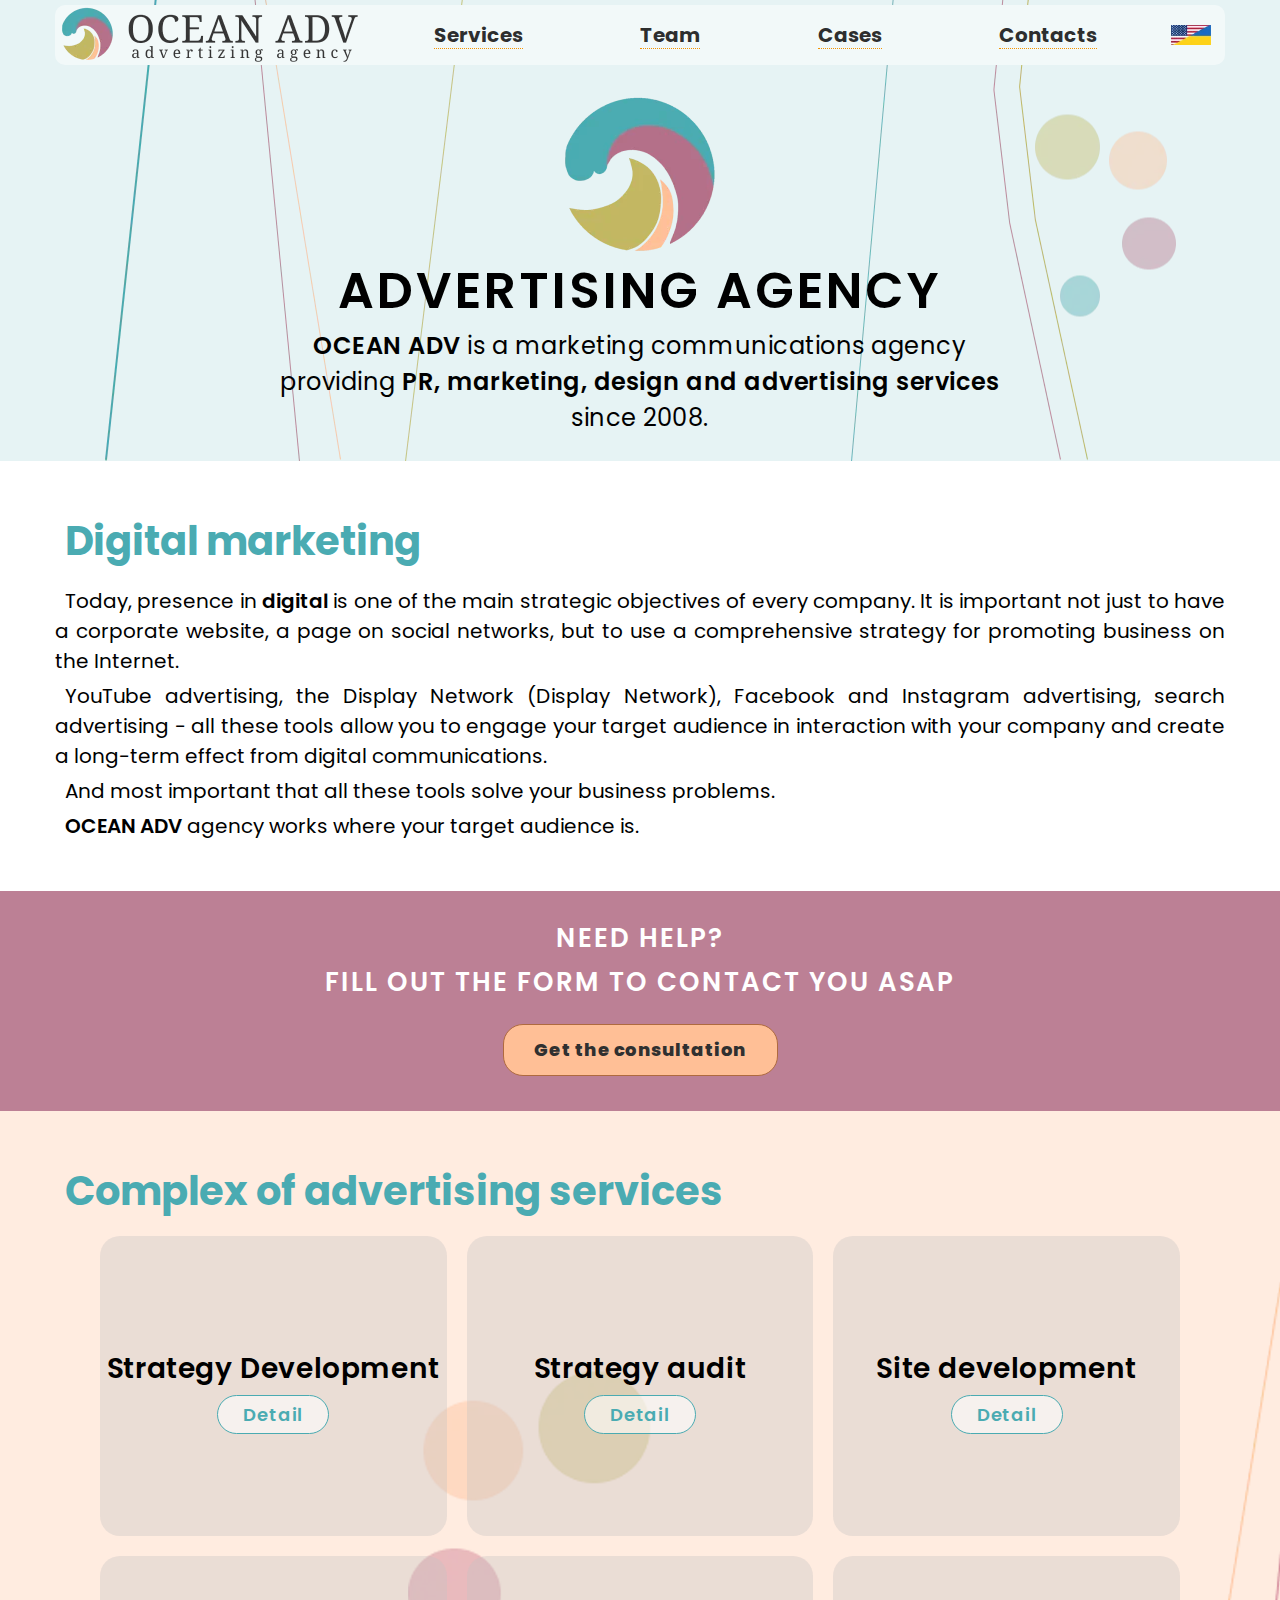
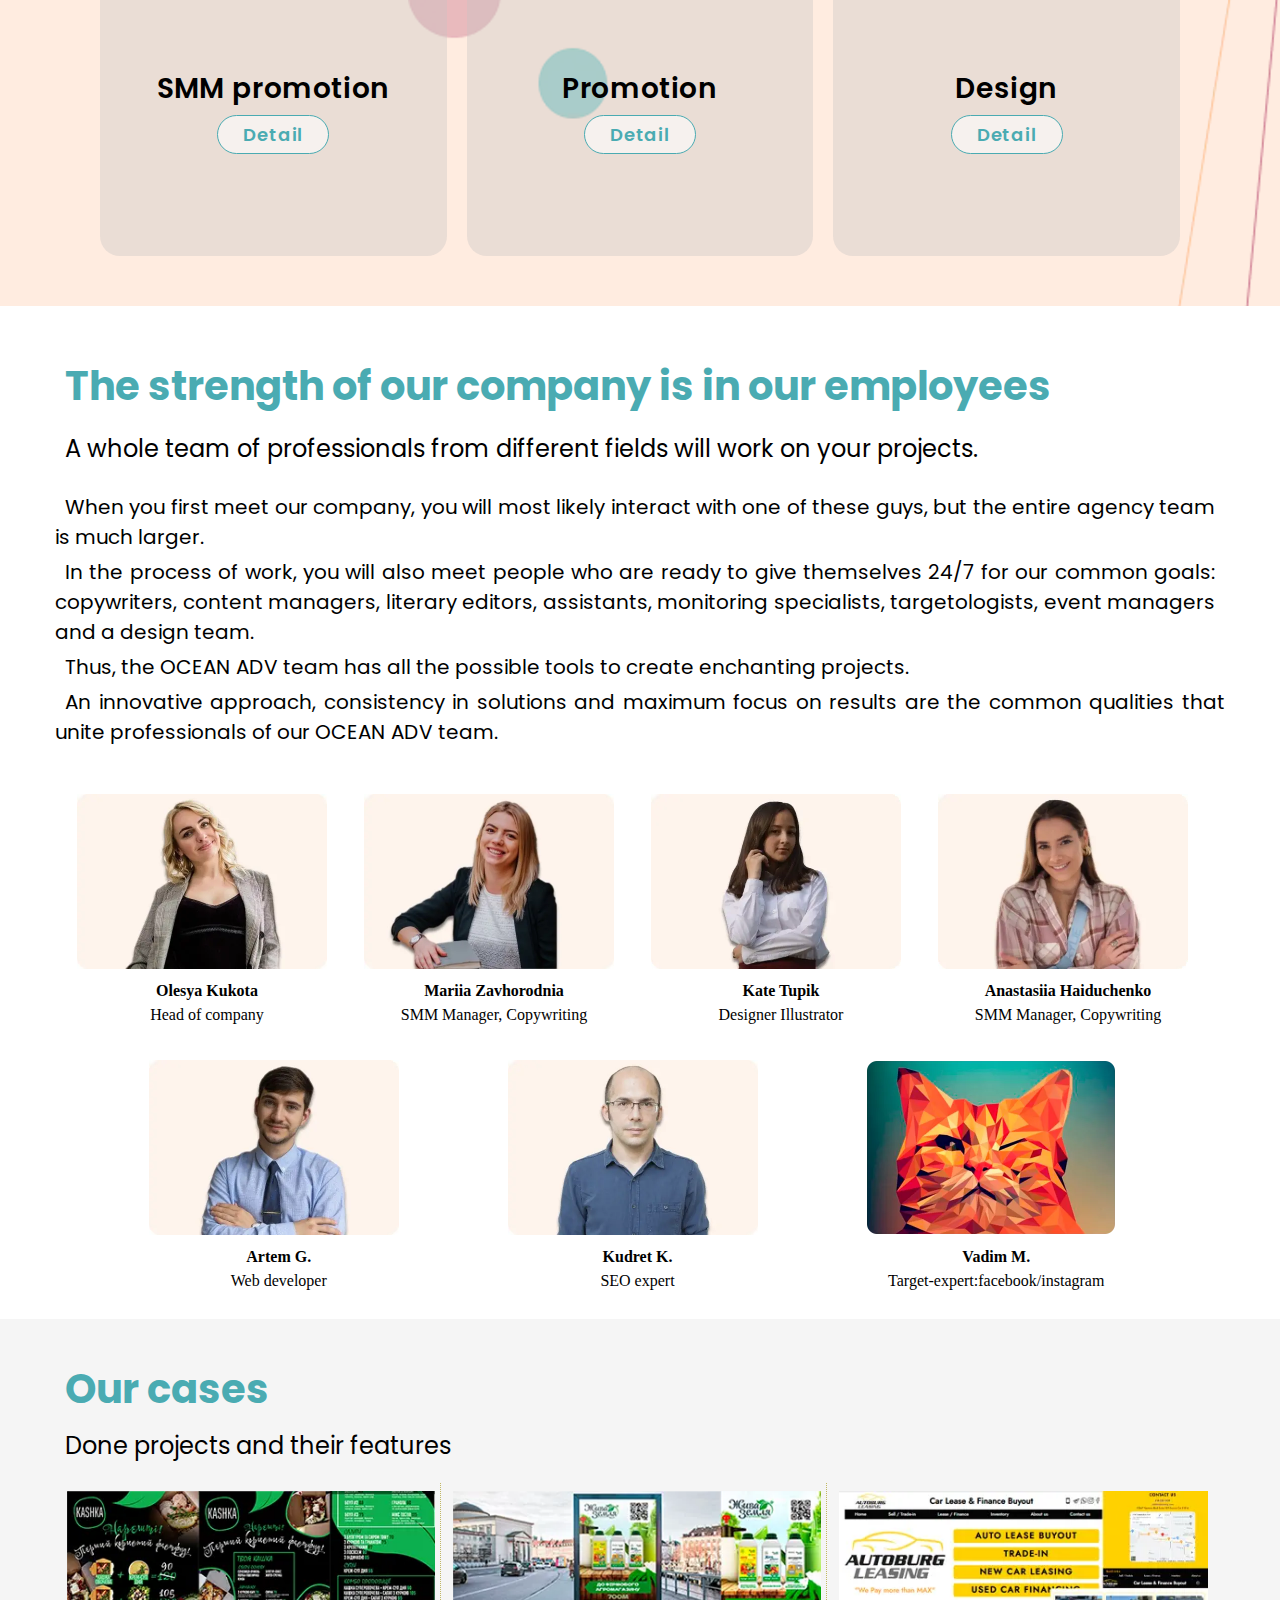
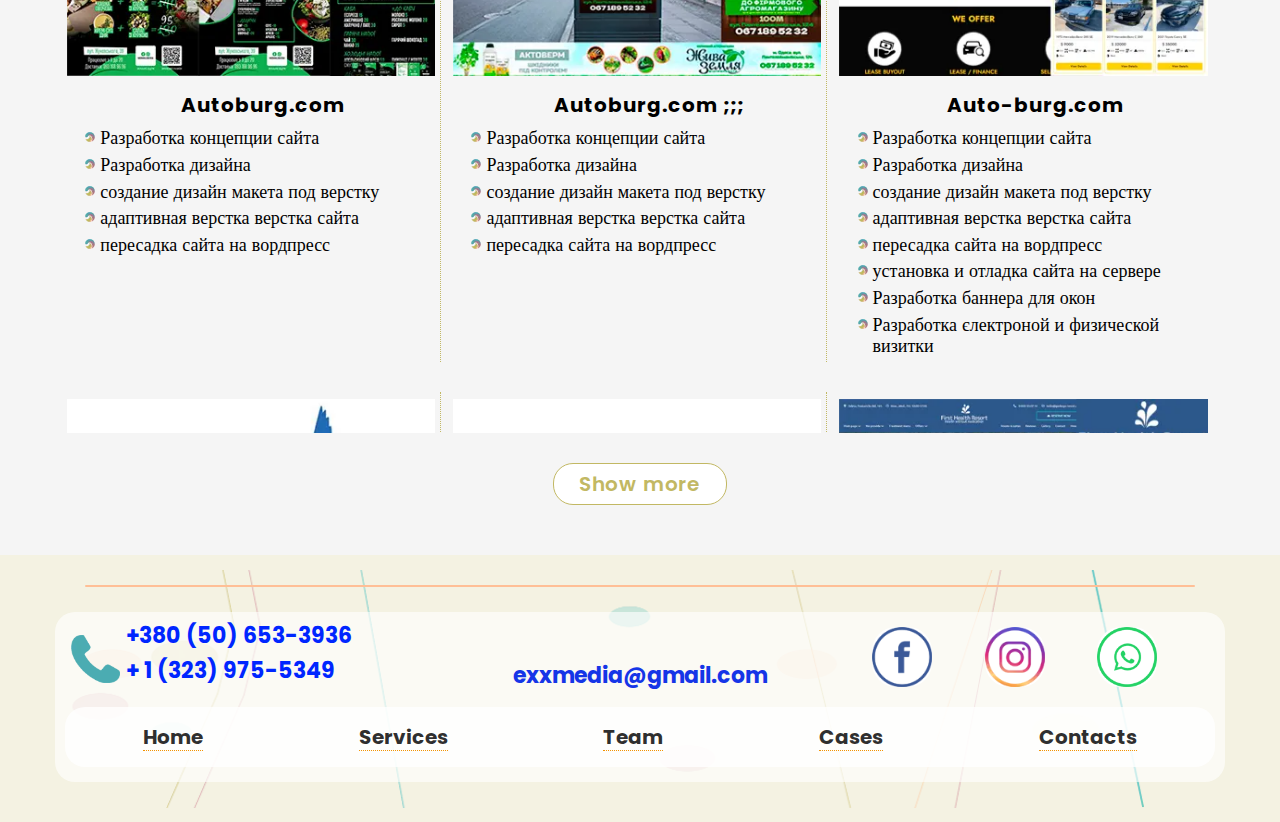
==== commit 23304b2a: "12121" ====
--- a/index.html
+++ b/index.html
@@ -6,7 +6,7 @@
 	<meta charset="UTF-8">
 	<meta name="format-detection" content="telephone=no">
 	<!-- <style>body{opacity: 0;}</style> -->
-	<link rel="stylesheet" href="css/style.min.css?_v=20220715224308">
+	<link rel="stylesheet" href="css/style.min.css?_v=20220716144527">
 	<link rel="shortcut icon" href="favicon.ico">
 	<!-- <meta name="robots" content="noindex, nofollow"> -->
 	<meta name="viewport" content="width=device-width, initial-scale=1.0">
@@ -464,7 +464,7 @@
 			</div>
 		</div>
 	</div>
-	<script src="js/app.min.js?_v=20220715224308"></script>
+	<script src="js/app.min.js?_v=20220716144527"></script>
 </body>
 
 </html>--- a/css/style.min.css
+++ b/css/style.min.css
@@ -1 +1 @@
-@charset "UTF-8";@import url('https://fonts.googleapis.com/css2?family=poppins:ital,wght@0,300; 0,400;0,500;0,600;0,700;0,800;0,900;1,200;1,300;1,400;1,500;1,600;1,700;1,800;1,900&display=swap');*{padding:0;margin:0;border:0}*,:after,:before{-webkit-box-sizing:border-box;box-sizing:border-box}body,html{height:100%;min-width:320px}body{color:#000;line-height:1;font-family:poppins;font-size:1.125rem;-ms-text-size-adjust:100%;-moz-text-size-adjust:100%;-webkit-text-size-adjust:100%;-webkit-font-smoothing:antialiased;-moz-osx-font-smoothing:grayscale}button,input,textarea{font-family:poppins;font-size:inherit}button{cursor:pointer;color:inherit;background-color:inherit}a{color:inherit}a:link,a:visited{text-decoration:none}a:hover{text-decoration:none}ul li{list-style:none}img{vertical-align:top}h1,h2,h3,h4,h5,h6{font-weight:inherit;font-size:inherit}.lock body{overflow:hidden;-ms-touch-action:none;touch-action:none}.wrapper{min-height:100%;display:-webkit-box;display:-ms-flexbox;display:flex;-webkit-box-orient:vertical;-webkit-box-direction:normal;-ms-flex-direction:column;flex-direction:column;overflow:hidden}.wrapper>main{-webkit-box-flex:1;-ms-flex:1 1 auto;flex:1 1 auto}.wrapper>*{min-width:0}[class*=__container]{max-width:73.125rem;-webkit-box-sizing:content-box;box-sizing:content-box;margin:0 auto;padding:0 .9375rem}body::after{content:"";background-color:rgba(0,0,0,.5);position:fixed;width:100%;height:100%;top:0;left:0;opacity:0;-webkit-transition:opacity .8s ease 0s;-o-transition:opacity .8s ease 0s;transition:opacity .8s ease 0s;pointer-events:none;z-index:149}.popup-show body::after{opacity:1}.popup{position:fixed;top:0;left:0;bottom:0;right:0;padding:30px 10px;-webkit-transition:visibility .8s ease 0s;-o-transition:visibility .8s ease 0s;transition:visibility .8s ease 0s;visibility:hidden;pointer-events:none}.popup_show{z-index:150;visibility:visible;overflow:auto;pointer-events:auto}.popup_show .popup__content{visibility:visible;-webkit-transform:scale(1);-ms-transform:scale(1);transform:scale(1)}.popup__wrapper{display:-webkit-box;display:-ms-flexbox;display:flex;-webkit-box-orient:vertical;-webkit-box-direction:normal;-ms-flex-direction:column;flex-direction:column;-webkit-box-align:center;-ms-flex-align:center;align-items:center;min-height:100%;-webkit-box-flex:1;-ms-flex:1 1 auto;flex:1 1 auto;width:100%;display:flex;-webkit-box-pack:center;-ms-flex-pack:center;justify-content:center;align-items:center}.popup__content{visibility:hidden;-webkit-transform:scale(0);-ms-transform:scale(0);transform:scale(0);-webkit-transition:-webkit-transform .3s ease 0s;transition:-webkit-transform .3s ease 0s;-o-transition:transform .3s ease 0s;transition:transform .3s ease 0s;transition:transform .3s ease 0s,-webkit-transform .3s ease 0s;background-color:rgba(230,243,244,.9607843137);padding:20px;width:100%;max-width:900px;border-radius:20px}.lock .popup__content{visibility:visible}.popup__close{color:#1cc5f8;-webkit-transition:.4s;-o-transition:.4s;transition:.4s;background:rgba(255,255,255,.829);border:solid 2px #1cc5f8;border-radius:20px;padding:7px 15px 7px 15px}.popup__close:hover{border:solid 1px #4aabb2;-webkit-transition:.4s;-o-transition:.4s;transition:.4s;color:#4aabb2}.popup__text{margin:20px 15px 20px}.clients-form{margin:20px 15px 20px;display:-webkit-box;display:-ms-flexbox;display:flex;-webkit-box-orient:vertical;-webkit-box-direction:normal;-ms-flex-direction:column;flex-direction:column;-webkit-box-pack:space-evenly;-ms-flex-pack:space-evenly;justify-content:space-evenly;-webkit-box-align:center;-ms-flex-align:center;align-items:center}.clients-form .input{-webkit-box-flex:0;-ms-flex:0 1 auto;flex:0 1 auto;width:80%;margin-bottom:25px;padding:15px 20px;font-weight:800;border-radius:20px}.clients-form .input::-webkit-input-placeholder{font-weight:500;color:#555}.clients-form .input::-moz-placeholder{font-weight:500;color:#555}.clients-form .input:-ms-input-placeholder{font-weight:500;color:#555}.clients-form .input::-ms-input-placeholder{font-weight:500;color:#555}.clients-form .input::placeholder{font-weight:500;color:#555}.clients-form .input:focus-visible{outline:3px solid #4aabb2}.clients-form .button{margin-bottom:0;width:30%;border:none}[data-showmore-button] span:last-child{display:none}._showmore-active [data-showmore-button] span{display:none}._showmore-active [data-showmore-button] span:last-child{display:block}[class*=-ibg]{position:relative}[class*=-ibg] img{position:absolute;width:100%;height:100%;top:0;left:0;-o-object-fit:cover;object-fit:cover}[class*=-ibg_contain] img{-o-object-fit:contain;object-fit:contain}.header__container{background:#e6f3f4;position:relative;z-index:4}.header__row{background:rgba(255,255,255,.477);border-radius:10px;display:-webkit-box;display:-ms-flexbox;display:flex;margin:5px 0 5px 0;height:60px;-webkit-box-align:center;-ms-flex-align:center;align-items:center;padding:3px 7px}.header__logo{-webkit-box-flex:0;-ms-flex:0 1 auto;flex:0 1 auto}.header__menu{-webkit-box-flex:1;-ms-flex:1 1 auto;flex:1 1 auto;margin:0 15px}.header__button{display:-webkit-box;display:-ms-flexbox;display:flex}.header .flag-change__image-ibg{margin-right:7px;display:block;width:40px;height:20px;opacity:90%;-webkit-transition:.4s;-o-transition:.4s;transition:.4s}.header .flag-change__image-ibg:hover{-webkit-transform:scale(1.2);-ms-transform:scale(1.2);transform:scale(1.2);-webkit-transition:.4s;-o-transition:.4s;transition:.4s}.menu__body .menu__item-burger-logo{display:none;text-align:center}.menu-open .menu__body .menu__item-burger-logo{display:-webkit-box;display:-ms-flexbox;display:flex}.menu-open .menu__body .menu__item-burger-logo img{width:265px}.menu-open .menu__body{position:fixed;display:block;width:100%;height:100%;top:0;left:0;z-index:70;background:rgba(255,255,255,.993);padding:80px 30px 30px 20px;-webkit-transition:left 4s ease 4s;-o-transition:left 4s ease 4s;transition:left 4s ease 4s;overflow:auto}.menu-open .menu__body-f{display:none}.menu__list{display:-webkit-box;display:-ms-flexbox;display:flex}.menu-open .menu__list{-webkit-box-orient:vertical;-webkit-box-direction:normal;-ms-flex-direction:column;flex-direction:column;-webkit-box-pack:start;-ms-flex-pack:start;justify-content:start;-webkit-box-align:start;-ms-flex-align:start;align-items:start}.menu__item{display:-webkit-box;display:-ms-flexbox;display:flex;-webkit-box-flex:1;-ms-flex:1 1 auto;flex:1 1 auto;height:60px;-webkit-box-pack:center;-ms-flex-pack:center;justify-content:center;-webkit-box-align:center;-ms-flex-align:center;align-items:center}.menu-open .menu__item{width:100%;margin-bottom:30px;border-bottom:solid 1px #4aabb2;padding-bottom:15px}.menu__link{font-size:20px;font-weight:700;color:rgba(0,0,0,.8274509804);-webkit-transition:.4s;-o-transition:.4s;transition:.4s;line-height:1.3;border-bottom:dotted 1.5px #f39302}.menu-open .menu__link{-webkit-box-orient:vertical;-webkit-box-direction:normal;-ms-flex-direction:column;flex-direction:column;font-size:24px;text-align:left}.menu__link:hover{-webkit-transform:scale(1.15);-ms-transform:scale(1.15);transform:scale(1.15);letter-spacing:1px;-webkit-transition:.4s;-o-transition:.4s;transition:.4s;text-shadow:rgba(180,112,136,.6117647059) 0 0 1px;border-bottom:dotted 1.5px rgba(180,112,136,.6117647059)}.button{display:-webkit-box;display:-ms-flexbox;display:flex;background:#ffbf96;margin:20px 0 10px;-webkit-box-pack:center;-ms-flex-pack:center;justify-content:center;-webkit-box-align:center;-ms-flex-align:center;align-items:center;border-radius:20px;-webkit-box-flex:0;-ms-flex:0 0 auto;flex:0 0 auto;color:#303030;font-weight:800;-webkit-transition:.4s;-o-transition:.4s;transition:.4s;letter-spacing:.5px;padding:16px 30px;border:solid 1px #af6a3f}.button:hover{color:rgba(255,255,255,.842);-webkit-transition:.4s;-o-transition:.4s;transition:.4s;padding:16px 30px;background:#fca773}.button:active{color:#008dce;-webkit-transition:.4s;-o-transition:.4s;transition:.4s;-webkit-transform:translate(2px,8px);-ms-transform:translate(2px,8px);transform:translate(2px,8px)}.icon-menu{display:none}.no-webp .footer{background:rgba(195,184,98,.1843137255) url(../img/decor/bg-picture-footer.png) no-repeat center center}.footer__line{height:2px;background:#ffbf96;margin:30px 30px 25px;border-radius:20px}.footer__wrapper{padding:15px 10px 0 10px;background-color:rgba(255,255,255,.626);border-radius:20px}.footer__top{height:60px;font-size:22px;font-weight:700;margin-bottom:20px}.footer__row{display:-webkit-box;display:-ms-flexbox;display:flex;-webkit-box-pack:center;-ms-flex-pack:center;justify-content:center}.footer__row .menu__body{-webkit-box-flex:1;-ms-flex:1 1 auto;flex:1 1 auto;background-color:rgba(255,255,255,.788);border-radius:20px}.no-webp .footer__telephone{background:url(../img/decor/phone-call.png) 0 8px/49px no-repeat}.footer__telephone{-webkit-box-flex:0;-ms-flex:0 1 33%;flex:0 1 33%;padding-left:55px}.footer__telephone:hover{color:#fff}.footer__mail{-webkit-box-flex:0;-ms-flex:0 1 33%;flex:0 1 33%;text-align:center}.footer__socials{-webkit-box-flex:0;-ms-flex:0 1 33%;flex:0 1 33%;text-align:right}.footer__socials li{text-align:center;margin-right:10px}.footer__bottom{text-align:center;margin-bottom:40px;padding-bottom:15px}.phone-number-btn{height:20px;display:-webkit-box;display:-ms-flexbox;display:flex;margin-bottom:15px;-webkit-box-align:end;-ms-flex-align:end;align-items:end;color:#0026ff;-webkit-transition:.2s;-o-transition:.2s;transition:.2s}@supports (font-size:clamp(0.875rem ,0.6931818182rem + 0.9090909091vw ,1.375rem)){.phone-number-btn{font-size:clamp(.875rem ,.6931818182rem + .9090909091vw ,1.375rem)}}@supports not (font-size:clamp(0.875rem ,0.6931818182rem + 0.9090909091vw ,1.375rem)){.phone-number-btn{font-size:calc(.875rem + .5 * (100vw - 20rem)/ 55)}}.phone-number-btn:hover{-webkit-transition:.2s;-o-transition:.2s;transition:.2s;color:#1cc5f8}@supports (font-size:clamp(1.125rem ,1.0113636364rem + 0.5681818182vw ,1.4375rem)){.phone-number-btn:hover{font-size:clamp(1.125rem ,1.0113636364rem + .5681818182vw ,1.4375rem)}}@supports not (font-size:clamp(1.125rem ,1.0113636364rem + 0.5681818182vw ,1.4375rem)){.phone-number-btn:hover{font-size:calc(1.125rem + .3125 * (100vw - 20rem)/ 55)}}.mail-btn{height:60px;display:-webkit-box;display:-ms-flexbox;display:flex;-webkit-box-align:end;-ms-flex-align:end;align-items:end;-webkit-box-pack:center;-ms-flex-pack:center;justify-content:center;color:#1535e7;-webkit-transition:.4s;-o-transition:.4s;transition:.4s;margin-bottom:15px}@supports (font-size:clamp(1rem ,0.8636363636rem + 0.6818181818vw ,1.375rem)){.mail-btn{font-size:clamp(1rem ,.8636363636rem + .6818181818vw ,1.375rem)}}@supports not (font-size:clamp(1rem ,0.8636363636rem + 0.6818181818vw ,1.375rem)){.mail-btn{font-size:calc(1rem + .375 * (100vw - 20rem)/ 55)}}.mail-btn:hover{-webkit-transition:.4s;-o-transition:.4s;transition:.4s;color:#1cc5f8}@supports (font-size:clamp(0.875rem ,0.6477272727rem + 1.1363636364vw ,1.5rem)){.mail-btn:hover{font-size:clamp(.875rem ,.6477272727rem + 1.1363636364vw ,1.5rem)}}@supports not (font-size:clamp(0.875rem ,0.6477272727rem + 1.1363636364vw ,1.5rem)){.mail-btn:hover{font-size:calc(.875rem + .625 * (100vw - 20rem)/ 55)}}.socials{display:-webkit-box;display:-ms-flexbox;display:flex;-webkit-box-pack:space-evenly;-ms-flex-pack:space-evenly;justify-content:space-evenly;-webkit-box-align:start;-ms-flex-align:start;align-items:flex-start}.socials__image-ibg{display:block;height:60px;width:60px;-webkit-transition:.3s;-o-transition:.3s;transition:.3s;background:#fff;border-radius:40%}.socials__image-ibg:hover{display:block;height:65px;width:65px;-webkit-transition:.3s;-o-transition:.3s;transition:.3s}.no-webp .hero__wrapper{background:#e6f3f4 url(../img/decor/bg-picture-hero.png) no-repeat center center}.hero__wrapper{padding-top:110px;margin-top:-110px;position:relative;z-index:3}.hero__container{position:relative;z-index:6}.hero__row{display:-webkit-box;display:-ms-flexbox;display:flex;-webkit-box-orient:vertical;-webkit-box-direction:normal;-ms-flex-direction:column;flex-direction:column;-webkit-box-pack:center;-ms-flex-pack:center;justify-content:center;-webkit-box-align:center;-ms-flex-align:center;align-items:center}.hero__image-ibg{margin-top:25px;width:154px;height:158px}.hero__main-title{line-height:1.5;font-weight:600;letter-spacing:3px}@supports (font-size:clamp(1.5625rem ,0.9943181818rem + 2.8409090909vw ,3.125rem)){.hero__main-title{font-size:clamp(1.5625rem ,.9943181818rem + 2.8409090909vw ,3.125rem)}}@supports not (font-size:clamp(1.5625rem ,0.9943181818rem + 2.8409090909vw ,3.125rem)){.hero__main-title{font-size:calc(1.5625rem + 1.5625 * (100vw - 20rem)/ 55)}}.hero__sub-title{text-align:center;line-height:1.5;margin-bottom:25px;max-width:62%;letter-spacing:.5px}@supports (font-size:clamp(1.125rem ,0.9886363636rem + 0.6818181818vw ,1.5rem)){.hero__sub-title{font-size:clamp(1.125rem ,.9886363636rem + .6818181818vw ,1.5rem)}}@supports not (font-size:clamp(1.125rem ,0.9886363636rem + 0.6818181818vw ,1.5rem)){.hero__sub-title{font-size:calc(1.125rem + .375 * (100vw - 20rem)/ 55)}}section{margin-bottom:50px}.text-bold{font-weight:600}.section-title{line-height:1.5;color:#4aabb2;margin-bottom:15px;font-weight:700;text-indent:10px}@supports (font-size:clamp(1.625rem ,1.3068181818rem + 1.5909090909vw ,2.5rem)){.section-title{font-size:clamp(1.625rem ,1.3068181818rem + 1.5909090909vw ,2.5rem)}}@supports not (font-size:clamp(1.625rem ,1.3068181818rem + 1.5909090909vw ,2.5rem)){.section-title{font-size:calc(1.625rem + .875 * (100vw - 20rem)/ 55)}}.section-sub-title{line-height:1;margin-bottom:25px;text-indent:10px}@supports (font-size:clamp(1.125rem ,0.9886363636rem + 0.6818181818vw ,1.5rem)){.section-sub-title{font-size:clamp(1.125rem ,.9886363636rem + .6818181818vw ,1.5rem)}}@supports not (font-size:clamp(1.125rem ,0.9886363636rem + 0.6818181818vw ,1.5rem)){.section-sub-title{font-size:calc(1.125rem + .375 * (100vw - 20rem)/ 55)}}.digital__texts{line-height:1.5;text-indent:10px;text-align:justify}@supports (font-size:clamp(1.125rem ,1.0795454545rem + 0.2272727273vw ,1.25rem)){.digital__texts{font-size:clamp(1.125rem ,1.0795454545rem + .2272727273vw ,1.25rem)}}@supports not (font-size:clamp(1.125rem ,1.0795454545rem + 0.2272727273vw ,1.25rem)){.digital__texts{font-size:calc(1.125rem + .125 * (100vw - 20rem)/ 55)}}.digital__texts p:not(:last-child){margin-bottom:5px}.leave-applacation__wrapper{background-color:rgba(180,112,136,.8901960784);color:#fff;padding:25px 0 25px}.leave-applacation__container{display:-webkit-box;display:-ms-flexbox;display:flex;-webkit-box-orient:vertical;-webkit-box-direction:normal;-ms-flex-direction:column;flex-direction:column;-webkit-box-pack:center;-ms-flex-pack:center;justify-content:center;-webkit-box-align:center;-ms-flex-align:center;align-items:center}.leave-applacation__title{text-align:center;font-weight:600;letter-spacing:2px;line-height:1.7}@supports (font-size:clamp(1.5rem ,1.4545454545rem + 0.2272727273vw ,1.625rem)){.leave-applacation__title{font-size:clamp(1.5rem ,1.4545454545rem + .2272727273vw ,1.625rem)}}@supports not (font-size:clamp(1.5rem ,1.4545454545rem + 0.2272727273vw ,1.625rem)){.leave-applacation__title{font-size:calc(1.5rem + .125 * (100vw - 20rem)/ 55)}}.no-webp .complex-services__wrapper{background:rgba(255,197,160,.3215686275) url(../img/decor/bg-picture-services.png) 150px 0 no-repeat}.complex-services__wrapper{margin:-50px;padding:50px}.complex-services__row{display:-webkit-box;display:-ms-flexbox;display:flex;-webkit-box-pack:space-evenly;-ms-flex-pack:space-evenly;justify-content:space-evenly;-webkit-box-align:start;-ms-flex-align:start;align-items:flex-start;-ms-flex-wrap:wrap;flex-wrap:wrap;gap:20px;margin-left:100px;margin-right:100px}.complex-services__item{background:rgba(198,195,194,.3647058824);-webkit-box-flex:1;-ms-flex:1 1 32%;flex:1 1 32%;text-align:center;min-height:300px;border-radius:20px;display:-webkit-box;display:-ms-flexbox;display:flex;-webkit-box-orient:vertical;-webkit-box-direction:normal;-ms-flex-direction:column;flex-direction:column;-webkit-box-pack:center;-ms-flex-pack:center;justify-content:center;-webkit-box-align:center;-ms-flex-align:center;align-items:center}.item-services__title{line-height:1.5;margin-bottom:5px;font-weight:600;letter-spacing:.6px;margin-top:10px}@supports (font-size:clamp(1.25rem ,1.0681818182rem + 0.9090909091vw ,1.75rem)){.item-services__title{font-size:clamp(1.25rem ,1.0681818182rem + .9090909091vw ,1.75rem)}}@supports not (font-size:clamp(1.25rem ,1.0681818182rem + 0.9090909091vw ,1.75rem)){.item-services__title{font-size:calc(1.25rem + .5 * (100vw - 20rem)/ 55)}}.item-services__sub-title{line-height:1.5;margin-bottom:8px}@supports (font-size:clamp(0.625rem ,0.5795454545rem + 0.2272727273vw ,0.75rem)){.item-services__sub-title{font-size:clamp(.625rem ,.5795454545rem + .2272727273vw ,.75rem)}}@supports not (font-size:clamp(0.625rem ,0.5795454545rem + 0.2272727273vw ,0.75rem)){.item-services__sub-title{font-size:calc(.625rem + .125 * (100vw - 20rem)/ 55)}}.spollers__item{text-align:center}.spollers__title{color:#4aabb2;padding:5px 10px;font-weight:600;background:rgba(255,255,255,.589);border-radius:20px;padding:5px 25px;letter-spacing:.8px;border:solid 1px #4aabb2}.spollers__title:hover{color:#1cc5f8;-webkit-transition:.4s;-o-transition:.4s;transition:.4s;background:rgba(255,255,255,.829);border:solid 1px #1cc5f8}.spollers__title:active{color:#008dce;-webkit-transition:.4s;-o-transition:.4s;transition:.4s;-webkit-transform:translate(2px,5px);-ms-transform:translate(2px,5px);transform:translate(2px,5px)}.spollers__body{margin-top:10px;font-size:16px;line-height:1.5;text-align:justify;padding:10px 15px 10px;text-indent:5px;font-weight:400;letter-spacing:.5px;background:#fff;border-radius:20px}.spollers__body p{margin-bottom:5px}.our-team{margin-bottom:0}.our-team__wrapper{text-indent:10px}.our-team__show-mors-wrapper{display:-webkit-box;display:-ms-flexbox;display:flex;-webkit-box-orient:vertical;-webkit-box-direction:normal;-ms-flex-direction:column;flex-direction:column}.our-team__button-more{-ms-flex-item-align:center;-ms-grid-row-align:center;align-self:center;max-width:300px;margin-top:20px;margin-bottom:10px;font-weight:600;color:#c2b863;background:#fff;border-radius:20px;padding:5px 25px;letter-spacing:.8px;border:solid 1px #c2b863}@supports (font-size:clamp(1rem ,0.9090909091rem + 0.4545454545vw ,1.25rem)){.our-team__button-more{font-size:clamp(1rem ,.9090909091rem + .4545454545vw ,1.25rem)}}@supports not (font-size:clamp(1rem ,0.9090909091rem + 0.4545454545vw ,1.25rem)){.our-team__button-more{font-size:calc(1rem + .25 * (100vw - 20rem)/ 55)}}.our-team__button-more:hover{color:#1cc5f8;-webkit-transition:.4s;-o-transition:.4s;transition:.4s;background:rgba(255,255,255,.829);border:solid 1px #1cc5f8}.our-team__button-more:active{color:#008dce;-webkit-transition:.4s;-o-transition:.4s;transition:.4s;-webkit-transform:translate(2px,5px);-ms-transform:translate(2px,5px);transform:translate(2px,5px)}.our-team__title{padding-top:50px}.our-team__sub-title{line-height:1.5}.our-team__text{margin-bottom:40px}.our-team__text p{line-height:1.5;text-align:justify;margin-bottom:5px}@supports (font-size:clamp(1rem ,0.9545454545rem + 0.2272727273vw ,1.125rem)){.our-team__text p{font-size:clamp(1rem ,.9545454545rem + .2272727273vw ,1.125rem)}}@supports not (font-size:clamp(1rem ,0.9545454545rem + 0.2272727273vw ,1.125rem)){.our-team__text p{font-size:calc(1rem + .125 * (100vw - 20rem)/ 55)}}.our-team__text p:not(:last-child){margin-right:10px}.our-team__cards{display:-webkit-box;display:-ms-flexbox;display:flex;-webkit-box-pack:space-evenly;-ms-flex-pack:space-evenly;justify-content:space-evenly;-webkit-box-align:center;-ms-flex-align:center;align-items:center;-ms-flex-wrap:wrap;flex-wrap:wrap}.our-team__card{margin-bottom:30px;margin-right:15px;-webkit-box-flex:0;-ms-flex:0 0 250px;flex:0 0 250px;text-align:center}.our-team__image-ibg{height:188px}.our-team__image-ibg img{-o-object-fit:contain;object-fit:contain}.our-team__person-name{line-height:2;font-size:16px;font-family:"League+Spartan";font-weight:600}.our-team__person-speciality{line-height:1;font-size:16px;font-family:"League+Spartan";font-weight:400}.our-cases{margin-bottom:0}.our-cases__wrapper{background:#f5f5f5;padding-bottom:50px;padding-top:40px}.our-cases__container{text-align:center}.our-cases__titles{text-align:left}.our-cases__cards{display:-webkit-box;display:-ms-flexbox;display:flex;-ms-flex-wrap:wrap;flex-wrap:wrap;-webkit-box-pack:space-evenly;-ms-flex-pack:space-evenly;justify-content:space-evenly;min-height:480px;text-align:left}.our-cases__card{-webkit-box-flex:0;-ms-flex:0 1 32%;flex:0 1 32%;display:-webkit-box;display:-ms-flexbox;display:flex;-webkit-box-orient:vertical;-webkit-box-direction:normal;-ms-flex-direction:column;flex-direction:column;margin-bottom:30px;border-right:dotted 1px #c2b863}.our-cases__card:nth-child(3){border-right:none}.our-cases__card:nth-child(6){border-right:none}.our-cases__card:nth-child(9){border-right:none}.our-cases__image-ibg{-ms-flex-item-align:center;-ms-grid-row-align:center;align-self:center;min-height:200px;max-height:200px;width:100%}.our-cases__image-ibg img{padding-right:5px;-o-object-fit:contain;object-fit:contain}.our-cases__info{padding-left:5%}.our-cases__button-more{margin-top:30px;font-weight:600;color:#c2b863;background:#fff;border-radius:20px;padding:5px 25px;letter-spacing:.8px;border:solid 1px #c2b863}@supports (font-size:clamp(1rem ,0.9090909091rem + 0.4545454545vw ,1.25rem)){.our-cases__button-more{font-size:clamp(1rem ,.9090909091rem + .4545454545vw ,1.25rem)}}@supports not (font-size:clamp(1rem ,0.9090909091rem + 0.4545454545vw ,1.25rem)){.our-cases__button-more{font-size:calc(1rem + .25 * (100vw - 20rem)/ 55)}}.our-cases__button-more:hover{color:#1cc5f8;-webkit-transition:.4s;-o-transition:.4s;transition:.4s;background:rgba(255,255,255,.829);border:solid 1px #1cc5f8}.our-cases__button-more:active{color:#008dce;-webkit-transition:.4s;-o-transition:.4s;transition:.4s;-webkit-transform:translate(2px,5px);-ms-transform:translate(2px,5px);transform:translate(2px,5px)}.case{display:-webkit-box;display:-ms-flexbox;display:flex;-webkit-box-orient:vertical;-webkit-box-direction:normal;-ms-flex-direction:column;flex-direction:column;-webkit-box-align:center;-ms-flex-align:center;align-items:center}.case__title{font-size:20px;font-weight:700;letter-spacing:1px;line-height:1.4;text-align:center;margin:8px 0}.case__subtitle{font-size:14px;font-weight:500;line-height:1.8;text-align:center}.case ul{-ms-flex-item-align:start;align-self:flex-start}.no-webp .case li{background:url(../img/decor/mini-check.png) no-repeat left 5px}.case li{font-size:18px;padding-left:15px;padding-bottom:5px;line-height:1.2}@media (max-width:760px){.footer__top{min-height:150px}.footer__row{-webkit-box-orient:vertical;-webkit-box-direction:reverse;-ms-flex-direction:column-reverse;flex-direction:column-reverse;-webkit-box-pack:center;-ms-flex-pack:center;justify-content:center;-webkit-box-align:center;-ms-flex-align:center;align-items:center;padding-bottom:10px}.no-webp .footer__telephone{background:url(../img/decor/phone-call.png) 0 2px/49px no-repeat}.footer__telephone{margin-left:-35px}.phone-number-btn{margin-bottom:10px}.mail-btn{height:40px}.socials li:not(:last-child){margin-right:30px}}@media (max-width:690px){.our-team__card{margin-right:0}}@media (max-width:525px){.header__logo{-webkit-box-flex:1;-ms-flex:1 1 auto;flex:1 1 auto}.header__logo img{width:185px}}@media (max-width:400px){.header__logo{-webkit-box-flex:1;-ms-flex:1 1 auto;flex:1 1 auto}.header__logo img{width:175px}}@media (max-width:61.99875em){.clients-form .input{width:100%}.clients-form .button{width:50%}.hero__main-title{letter-spacing:0}.digital__title{text-align:center}.complex-services__title{text-align:center}.our-team__title{text-align:center}.our-team__sub-title{text-align:center}.our-cases__titles{text-align:center}.our-cases__title{text-align:center}.our-cases__sub-title{text-align:center}.our-cases__card{-webkit-box-flex:0;-ms-flex:0 1 48%;flex:0 1 48%;border-right:none}.case ul{-ms-flex-item-align:center;-ms-grid-row-align:center;align-self:center}}@media (max-width:47.99875em){.clients-form{margin-right:0;margin-left:0}.clients-form .button{width:75%}.header__logo{-webkit-box-flex:1;-ms-flex:1 1 auto;flex:1 1 auto}.header__menu{-webkit-box-flex:0;-ms-flex:0 1 auto;flex:0 1 auto}.menu__body{display:none}.icon-menu{display:block;position:relative;width:1.875rem;height:1.125rem;cursor:pointer;z-index:5}.icon-menu span,.icon-menu::after,.icon-menu::before{content:"";-webkit-transition:all .3s ease 0s;-o-transition:all .3s ease 0s;transition:all .3s ease 0s;right:0;position:absolute;width:100%;height:.125rem;background-color:#000}.icon-menu::before{top:0}.icon-menu::after{bottom:0}.icon-menu span{top:calc(50% - .0625rem)}.menu-open .icon-menu{background:#4aabb2;-webkit-transform:scale(1.3);-ms-transform:scale(1.3);transform:scale(1.3);z-index:1030}.menu-open .icon-menu span{width:0}.menu-open .icon-menu::before{background:#000;top:calc(50% - .0625rem);-webkit-transform:rotate(-45deg);-ms-transform:rotate(-45deg);transform:rotate(-45deg);width:80%;right:.15625rem}.menu-open .icon-menu::after{background:#000;bottom:calc(50% - .0625rem);-webkit-transform:rotate(45deg);-ms-transform:rotate(45deg);transform:rotate(45deg);width:80%;right:.15625rem}.footer__bottom{margin-bottom:20px}.hero__sub-title{max-width:100%}section{margin-bottom:30px}.leave-applacation{margin-bottom:50px}.complex-services__row{margin-left:20px;margin-right:20px}.complex-services__item{-webkit-box-flex:0;-ms-flex:0 1 80%;flex:0 1 80%;min-height:200px}.our-team__card{-webkit-box-flex:0;-ms-flex:0 1 300px;flex:0 1 300px;margin-right:15px}.our-team__image-ibg{height:250px;width:330px;margin-right:0}.our-cases__card{-webkit-box-flex:0;-ms-flex:0 1 100%;flex:0 1 100%;border:solid 1px #4aabb2;border-radius:20px;padding:5px}.our-cases__card:nth-child(3){border-right:solid 1px #4aabb2}.our-cases__card:nth-child(6){border-right:solid 1px #4aabb2}.our-cases__card:nth-child(9){border-right:solid 1px #4aabb2}.our-cases__image-ibg{height:200px}.our-cases__image-ibg img{padding-right:0}}@media (max-width:29.99875em){.phone-number-btn{font-size:16px}.section-title{text-align:center;text-indent:0}.complex-services__item{-webkit-box-flex:1;-ms-flex:1 1 100%;flex:1 1 100%;min-height:130px}.our-cases__wrapper{padding-top:30px;padding-bottom:30px}}.webp .footer{background:rgba(195,184,98,.1843137255) url(../img/decor/bg-picture-footer.webp) no-repeat center center}.webp .footer__telephone{background:url(../img/decor/phone-call.webp) 0 8px/49px no-repeat}.webp .hero__wrapper{background:#e6f3f4 url(../img/decor/bg-picture-hero.webp) no-repeat center center}.webp .complex-services__wrapper{background:rgba(255,197,160,.3215686275) url(../img/decor/bg-picture-services.webp) 150px 0 no-repeat}.webp .case li{background:url(../img/decor/mini-check.webp) no-repeat left 5px}@media (max-width:760px){.webp .footer__telephone{background:url(../img/decor/phone-call.webp) 0 2px/49px no-repeat}}+@import url('https://fonts.googleapis.com/css2?family=League+Spartan:wght@400;500;600;700;900&display=swap');@import url('https://fonts.googleapis.com/css2?family=Poppins:ital,wght@0,300;0,400;0,500;0,600;0,700;0,800;0,900;1,200;1,300;1,400;1,500;1,600;1,700;1,800;1,900&display=swap');*{padding:0;margin:0;border:0}*,:after,:before{-webkit-box-sizing:border-box;box-sizing:border-box}body,html{height:100%;min-width:320px}body{color:#000;line-height:1;font-family:Poppins;font-size:1.125rem;-ms-text-size-adjust:100%;-moz-text-size-adjust:100%;-webkit-text-size-adjust:100%;-webkit-font-smoothing:antialiased;-moz-osx-font-smoothing:grayscale}button,input,textarea{font-family:Poppins;font-size:inherit}button{cursor:pointer;color:inherit;background-color:inherit}a{color:inherit}a:link,a:visited{text-decoration:none}a:hover{text-decoration:none}ul li{list-style:none}img{vertical-align:top}h1,h2,h3,h4,h5,h6{font-weight:inherit;font-size:inherit}.lock body{overflow:hidden;-ms-touch-action:none;touch-action:none}.wrapper{min-height:100%;display:-webkit-box;display:-ms-flexbox;display:flex;-webkit-box-orient:vertical;-webkit-box-direction:normal;-ms-flex-direction:column;flex-direction:column;overflow:hidden}.wrapper>main{-webkit-box-flex:1;-ms-flex:1 1 auto;flex:1 1 auto}.wrapper>*{min-width:0}[class*=__container]{max-width:73.125rem;-webkit-box-sizing:content-box;box-sizing:content-box;margin:0 auto;padding:0 .9375rem}body::after{content:"";background-color:rgba(0,0,0,.5);position:fixed;width:100%;height:100%;top:0;left:0;opacity:0;-webkit-transition:opacity .8s ease 0s;-o-transition:opacity .8s ease 0s;transition:opacity .8s ease 0s;pointer-events:none;z-index:149}.popup-show body::after{opacity:1}.popup{position:fixed;top:0;left:0;bottom:0;right:0;padding:30px 10px;-webkit-transition:visibility .8s ease 0s;-o-transition:visibility .8s ease 0s;transition:visibility .8s ease 0s;visibility:hidden;pointer-events:none}.popup_show{z-index:150;visibility:visible;overflow:auto;pointer-events:auto}.popup_show .popup__content{visibility:visible;-webkit-transform:scale(1);-ms-transform:scale(1);transform:scale(1)}.popup__wrapper{display:-webkit-box;display:-ms-flexbox;display:flex;-webkit-box-orient:vertical;-webkit-box-direction:normal;-ms-flex-direction:column;flex-direction:column;-webkit-box-align:center;-ms-flex-align:center;align-items:center;min-height:100%;-webkit-box-flex:1;-ms-flex:1 1 auto;flex:1 1 auto;width:100%;display:flex;-webkit-box-pack:center;-ms-flex-pack:center;justify-content:center;align-items:center}.popup__content{visibility:hidden;-webkit-transform:scale(0);-ms-transform:scale(0);transform:scale(0);-webkit-transition:-webkit-transform .3s ease 0s;transition:-webkit-transform .3s ease 0s;-o-transition:transform .3s ease 0s;transition:transform .3s ease 0s;transition:transform .3s ease 0s,-webkit-transform .3s ease 0s;background-color:rgba(230,243,244,.9607843137);padding:20px;width:100%;max-width:900px;border-radius:20px}.lock .popup__content{visibility:visible}.popup__close{color:#1cc5f8;-webkit-transition:.4s;-o-transition:.4s;transition:.4s;background:rgba(255,255,255,.829);border:solid 2px #1cc5f8;border-radius:20px;padding:7px 15px 7px 15px}.popup__close:hover{border:solid 1px #4aabb2;-webkit-transition:.4s;-o-transition:.4s;transition:.4s;color:#4aabb2}.popup__text{margin:20px 15px 20px}.clients-form{margin:20px 15px 20px;display:-webkit-box;display:-ms-flexbox;display:flex;-webkit-box-orient:vertical;-webkit-box-direction:normal;-ms-flex-direction:column;flex-direction:column;-webkit-box-pack:space-evenly;-ms-flex-pack:space-evenly;justify-content:space-evenly;-webkit-box-align:center;-ms-flex-align:center;align-items:center}.clients-form .input{-webkit-box-flex:0;-ms-flex:0 1 auto;flex:0 1 auto;width:80%;margin-bottom:25px;padding:15px 20px;font-weight:800;border-radius:20px}.clients-form .input::-webkit-input-placeholder{font-weight:500;color:#555}.clients-form .input::-moz-placeholder{font-weight:500;color:#555}.clients-form .input:-ms-input-placeholder{font-weight:500;color:#555}.clients-form .input::-ms-input-placeholder{font-weight:500;color:#555}.clients-form .input::placeholder{font-weight:500;color:#555}.clients-form .input:focus-visible{outline:3px solid #4aabb2}.clients-form .button{margin-bottom:0;width:30%;border:none}[data-showmore-button] span:last-child{display:none}._showmore-active [data-showmore-button] span{display:none}._showmore-active [data-showmore-button] span:last-child{display:block}[class*=-ibg]{position:relative}[class*=-ibg] img{position:absolute;width:100%;height:100%;top:0;left:0;-o-object-fit:cover;object-fit:cover}[class*=-ibg_contain] img{-o-object-fit:contain;object-fit:contain}.header__container{background:#e6f3f4;position:relative;z-index:4}.header__row{background:rgba(255,255,255,.477);border-radius:10px;display:-webkit-box;display:-ms-flexbox;display:flex;margin:5px 0 5px 0;height:60px;-webkit-box-align:center;-ms-flex-align:center;align-items:center;padding:3px 7px}.header__logo{-webkit-box-flex:0;-ms-flex:0 1 auto;flex:0 1 auto}.header__menu{-webkit-box-flex:1;-ms-flex:1 1 auto;flex:1 1 auto;margin:0 15px}.header__button{display:-webkit-box;display:-ms-flexbox;display:flex}.header .flag-change__image-ibg{margin-right:7px;display:block;width:40px;height:20px;opacity:90%;-webkit-transition:.4s;-o-transition:.4s;transition:.4s}.header .flag-change__image-ibg:hover{-webkit-transform:scale(1.2);-ms-transform:scale(1.2);transform:scale(1.2);-webkit-transition:.4s;-o-transition:.4s;transition:.4s}.menu__body .menu__item-burger-logo{display:none;text-align:center}.menu-open .menu__body .menu__item-burger-logo{display:-webkit-box;display:-ms-flexbox;display:flex}.menu-open .menu__body .menu__item-burger-logo img{width:265px}.menu-open .menu__body{position:fixed;display:block;width:100%;height:100%;top:0;left:0;z-index:70;background:rgba(255,255,255,.993);padding:80px 30px 30px 20px;-webkit-transition:left 4s ease 4s;-o-transition:left 4s ease 4s;transition:left 4s ease 4s;overflow:auto}.menu-open .menu__body-f{display:none}.menu__list{display:-webkit-box;display:-ms-flexbox;display:flex}.menu-open .menu__list{-webkit-box-orient:vertical;-webkit-box-direction:normal;-ms-flex-direction:column;flex-direction:column;-webkit-box-pack:start;-ms-flex-pack:start;justify-content:start;-webkit-box-align:start;-ms-flex-align:start;align-items:start}.menu__item{display:-webkit-box;display:-ms-flexbox;display:flex;-webkit-box-flex:1;-ms-flex:1 1 auto;flex:1 1 auto;height:60px;-webkit-box-pack:center;-ms-flex-pack:center;justify-content:center;-webkit-box-align:center;-ms-flex-align:center;align-items:center}.menu-open .menu__item{width:100%;margin-bottom:30px;border-bottom:solid 1px #4aabb2;padding-bottom:15px}.menu__link{font-size:20px;font-weight:700;color:rgba(0,0,0,.8274509804);-webkit-transition:.4s;-o-transition:.4s;transition:.4s;line-height:1.3;border-bottom:dotted 1.5px #f39302}.menu-open .menu__link{-webkit-box-orient:vertical;-webkit-box-direction:normal;-ms-flex-direction:column;flex-direction:column;font-size:24px;text-align:left}.menu__link:hover{-webkit-transform:scale(1.15);-ms-transform:scale(1.15);transform:scale(1.15);letter-spacing:1px;-webkit-transition:.4s;-o-transition:.4s;transition:.4s;text-shadow:rgba(180,112,136,.6117647059) 0 0 1px;border-bottom:dotted 1.5px rgba(180,112,136,.6117647059)}.button{display:-webkit-box;display:-ms-flexbox;display:flex;background:#ffbf96;margin:20px 0 10px;-webkit-box-pack:center;-ms-flex-pack:center;justify-content:center;-webkit-box-align:center;-ms-flex-align:center;align-items:center;border-radius:20px;-webkit-box-flex:0;-ms-flex:0 0 auto;flex:0 0 auto;color:#303030;font-weight:800;-webkit-transition:.4s;-o-transition:.4s;transition:.4s;letter-spacing:.5px;padding:16px 30px;border:solid 1px #af6a3f}.button:hover{color:rgba(255,255,255,.842);-webkit-transition:.4s;-o-transition:.4s;transition:.4s;padding:16px 30px;background:#fca773}.button:active{color:#008dce;-webkit-transition:.4s;-o-transition:.4s;transition:.4s;-webkit-transform:translate(2px,8px);-ms-transform:translate(2px,8px);transform:translate(2px,8px)}.icon-menu{display:none}.no-webp .footer{background:rgba(195,184,98,.1843137255) url(../img/decor/bg-picture-footer.png) no-repeat center center}.footer__line{height:2px;background:#ffbf96;margin:30px 30px 25px;border-radius:20px}.footer__wrapper{padding:15px 10px 0 10px;background-color:rgba(255,255,255,.626);border-radius:20px}.footer__top{height:60px;font-size:22px;font-weight:700;margin-bottom:20px}.footer__row{display:-webkit-box;display:-ms-flexbox;display:flex;-webkit-box-pack:center;-ms-flex-pack:center;justify-content:center}.footer__row .menu__body{-webkit-box-flex:1;-ms-flex:1 1 auto;flex:1 1 auto;background-color:rgba(255,255,255,.788);border-radius:20px}.no-webp .footer__telephone{background:url(../img/decor/phone-call.png) 0 8px/49px no-repeat}.footer__telephone{-webkit-box-flex:0;-ms-flex:0 1 33%;flex:0 1 33%;padding-left:55px}.footer__telephone:hover{color:#fff}.footer__mail{-webkit-box-flex:0;-ms-flex:0 1 33%;flex:0 1 33%;text-align:center}.footer__socials{-webkit-box-flex:0;-ms-flex:0 1 33%;flex:0 1 33%;text-align:right}.footer__socials li{text-align:center;margin-right:10px}.footer__bottom{text-align:center;margin-bottom:40px;padding-bottom:15px}.phone-number-btn{height:20px;display:-webkit-box;display:-ms-flexbox;display:flex;margin-bottom:15px;-webkit-box-align:end;-ms-flex-align:end;align-items:end;color:#0026ff;-webkit-transition:.2s;-o-transition:.2s;transition:.2s}@supports (font-size:clamp(0.875rem ,0.6931818182rem + 0.9090909091vw ,1.375rem)){.phone-number-btn{font-size:clamp(.875rem ,.6931818182rem + .9090909091vw ,1.375rem)}}@supports not (font-size:clamp(0.875rem ,0.6931818182rem + 0.9090909091vw ,1.375rem)){.phone-number-btn{font-size:calc(.875rem + .5 * (100vw - 20rem)/ 55)}}.phone-number-btn:hover{-webkit-transition:.2s;-o-transition:.2s;transition:.2s;color:#1cc5f8}@supports (font-size:clamp(1.125rem ,1.0113636364rem + 0.5681818182vw ,1.4375rem)){.phone-number-btn:hover{font-size:clamp(1.125rem ,1.0113636364rem + .5681818182vw ,1.4375rem)}}@supports not (font-size:clamp(1.125rem ,1.0113636364rem + 0.5681818182vw ,1.4375rem)){.phone-number-btn:hover{font-size:calc(1.125rem + .3125 * (100vw - 20rem)/ 55)}}.mail-btn{height:60px;display:-webkit-box;display:-ms-flexbox;display:flex;-webkit-box-align:end;-ms-flex-align:end;align-items:end;-webkit-box-pack:center;-ms-flex-pack:center;justify-content:center;color:#1535e7;-webkit-transition:.4s;-o-transition:.4s;transition:.4s;margin-bottom:15px}@supports (font-size:clamp(1rem ,0.8636363636rem + 0.6818181818vw ,1.375rem)){.mail-btn{font-size:clamp(1rem ,.8636363636rem + .6818181818vw ,1.375rem)}}@supports not (font-size:clamp(1rem ,0.8636363636rem + 0.6818181818vw ,1.375rem)){.mail-btn{font-size:calc(1rem + .375 * (100vw - 20rem)/ 55)}}.mail-btn:hover{-webkit-transition:.4s;-o-transition:.4s;transition:.4s;color:#1cc5f8}@supports (font-size:clamp(0.875rem ,0.6477272727rem + 1.1363636364vw ,1.5rem)){.mail-btn:hover{font-size:clamp(.875rem ,.6477272727rem + 1.1363636364vw ,1.5rem)}}@supports not (font-size:clamp(0.875rem ,0.6477272727rem + 1.1363636364vw ,1.5rem)){.mail-btn:hover{font-size:calc(.875rem + .625 * (100vw - 20rem)/ 55)}}.socials{display:-webkit-box;display:-ms-flexbox;display:flex;-webkit-box-pack:space-evenly;-ms-flex-pack:space-evenly;justify-content:space-evenly;-webkit-box-align:start;-ms-flex-align:start;align-items:flex-start}.socials__image-ibg{display:block;height:60px;width:60px;-webkit-transition:.3s;-o-transition:.3s;transition:.3s;background:#fff;border-radius:40%}.socials__image-ibg:hover{display:block;height:65px;width:65px;-webkit-transition:.3s;-o-transition:.3s;transition:.3s}.no-webp .hero__wrapper{background:#e6f3f4 url(../img/decor/bg-picture-hero.png) no-repeat center center}.hero__wrapper{padding-top:110px;margin-top:-110px;position:relative;z-index:3}.hero__container{position:relative;z-index:6}.hero__row{display:-webkit-box;display:-ms-flexbox;display:flex;-webkit-box-orient:vertical;-webkit-box-direction:normal;-ms-flex-direction:column;flex-direction:column;-webkit-box-pack:center;-ms-flex-pack:center;justify-content:center;-webkit-box-align:center;-ms-flex-align:center;align-items:center}.hero__image-ibg{margin-top:25px;width:154px;height:158px}.hero__main-title{line-height:1.5;font-weight:600;letter-spacing:3px}@supports (font-size:clamp(1.5625rem ,0.9943181818rem + 2.8409090909vw ,3.125rem)){.hero__main-title{font-size:clamp(1.5625rem ,.9943181818rem + 2.8409090909vw ,3.125rem)}}@supports not (font-size:clamp(1.5625rem ,0.9943181818rem + 2.8409090909vw ,3.125rem)){.hero__main-title{font-size:calc(1.5625rem + 1.5625 * (100vw - 20rem)/ 55)}}.hero__sub-title{text-align:center;line-height:1.5;margin-bottom:25px;max-width:62%;letter-spacing:.5px}@supports (font-size:clamp(1.125rem ,0.9886363636rem + 0.6818181818vw ,1.5rem)){.hero__sub-title{font-size:clamp(1.125rem ,.9886363636rem + .6818181818vw ,1.5rem)}}@supports not (font-size:clamp(1.125rem ,0.9886363636rem + 0.6818181818vw ,1.5rem)){.hero__sub-title{font-size:calc(1.125rem + .375 * (100vw - 20rem)/ 55)}}section{margin-bottom:50px}.text-bold{font-weight:600}.section-title{line-height:1.5;color:#4aabb2;margin-bottom:15px;font-weight:700;text-indent:10px}@supports (font-size:clamp(1.625rem ,1.3068181818rem + 1.5909090909vw ,2.5rem)){.section-title{font-size:clamp(1.625rem ,1.3068181818rem + 1.5909090909vw ,2.5rem)}}@supports not (font-size:clamp(1.625rem ,1.3068181818rem + 1.5909090909vw ,2.5rem)){.section-title{font-size:calc(1.625rem + .875 * (100vw - 20rem)/ 55)}}.section-sub-title{line-height:1;margin-bottom:25px;text-indent:10px}@supports (font-size:clamp(1.125rem ,0.9886363636rem + 0.6818181818vw ,1.5rem)){.section-sub-title{font-size:clamp(1.125rem ,.9886363636rem + .6818181818vw ,1.5rem)}}@supports not (font-size:clamp(1.125rem ,0.9886363636rem + 0.6818181818vw ,1.5rem)){.section-sub-title{font-size:calc(1.125rem + .375 * (100vw - 20rem)/ 55)}}.digital__texts{line-height:1.5;text-indent:10px;text-align:justify}@supports (font-size:clamp(1.125rem ,1.0795454545rem + 0.2272727273vw ,1.25rem)){.digital__texts{font-size:clamp(1.125rem ,1.0795454545rem + .2272727273vw ,1.25rem)}}@supports not (font-size:clamp(1.125rem ,1.0795454545rem + 0.2272727273vw ,1.25rem)){.digital__texts{font-size:calc(1.125rem + .125 * (100vw - 20rem)/ 55)}}.digital__texts p:not(:last-child){margin-bottom:5px}.leave-applacation__wrapper{background-color:rgba(180,112,136,.8901960784);color:#fff;padding:25px 0 25px}.leave-applacation__container{display:-webkit-box;display:-ms-flexbox;display:flex;-webkit-box-orient:vertical;-webkit-box-direction:normal;-ms-flex-direction:column;flex-direction:column;-webkit-box-pack:center;-ms-flex-pack:center;justify-content:center;-webkit-box-align:center;-ms-flex-align:center;align-items:center}.leave-applacation__title{text-align:center;font-weight:600;letter-spacing:2px;line-height:1.7}@supports (font-size:clamp(1.5rem ,1.4545454545rem + 0.2272727273vw ,1.625rem)){.leave-applacation__title{font-size:clamp(1.5rem ,1.4545454545rem + .2272727273vw ,1.625rem)}}@supports not (font-size:clamp(1.5rem ,1.4545454545rem + 0.2272727273vw ,1.625rem)){.leave-applacation__title{font-size:calc(1.5rem + .125 * (100vw - 20rem)/ 55)}}.no-webp .complex-services__wrapper{background:rgba(255,197,160,.3215686275) url(../img/decor/bg-picture-services.png) 150px 0 no-repeat}.complex-services__wrapper{margin:-50px;padding:50px}.complex-services__row{display:-webkit-box;display:-ms-flexbox;display:flex;-webkit-box-pack:space-evenly;-ms-flex-pack:space-evenly;justify-content:space-evenly;-webkit-box-align:start;-ms-flex-align:start;align-items:flex-start;-ms-flex-wrap:wrap;flex-wrap:wrap;gap:20px;margin-left:100px;margin-right:100px}.complex-services__item{background:rgba(198,195,194,.3647058824);-webkit-box-flex:1;-ms-flex:1 1 32%;flex:1 1 32%;text-align:center;min-height:300px;border-radius:20px;display:-webkit-box;display:-ms-flexbox;display:flex;-webkit-box-orient:vertical;-webkit-box-direction:normal;-ms-flex-direction:column;flex-direction:column;-webkit-box-pack:center;-ms-flex-pack:center;justify-content:center;-webkit-box-align:center;-ms-flex-align:center;align-items:center}.item-services__title{line-height:1.5;margin-bottom:5px;font-weight:600;letter-spacing:.6px;margin-top:10px}@supports (font-size:clamp(1.25rem ,1.0681818182rem + 0.9090909091vw ,1.75rem)){.item-services__title{font-size:clamp(1.25rem ,1.0681818182rem + .9090909091vw ,1.75rem)}}@supports not (font-size:clamp(1.25rem ,1.0681818182rem + 0.9090909091vw ,1.75rem)){.item-services__title{font-size:calc(1.25rem + .5 * (100vw - 20rem)/ 55)}}.item-services__sub-title{line-height:1.5;margin-bottom:8px}@supports (font-size:clamp(0.625rem ,0.5795454545rem + 0.2272727273vw ,0.75rem)){.item-services__sub-title{font-size:clamp(.625rem ,.5795454545rem + .2272727273vw ,.75rem)}}@supports not (font-size:clamp(0.625rem ,0.5795454545rem + 0.2272727273vw ,0.75rem)){.item-services__sub-title{font-size:calc(.625rem + .125 * (100vw - 20rem)/ 55)}}.spollers__item{text-align:center}.spollers__title{color:#4aabb2;padding:5px 10px;font-weight:600;background:rgba(255,255,255,.589);border-radius:20px;padding:5px 25px;letter-spacing:.8px;border:solid 1px #4aabb2}.spollers__title:hover{color:#1cc5f8;-webkit-transition:.4s;-o-transition:.4s;transition:.4s;background:rgba(255,255,255,.829);border:solid 1px #1cc5f8}.spollers__title:active{color:#008dce;-webkit-transition:.4s;-o-transition:.4s;transition:.4s;-webkit-transform:translate(2px,5px);-ms-transform:translate(2px,5px);transform:translate(2px,5px)}.spollers__body{margin-top:10px;font-size:16px;line-height:1.5;text-align:justify;padding:10px 15px 10px;text-indent:5px;font-weight:400;letter-spacing:.5px;background:#fff;border-radius:20px}.spollers__body p{margin-bottom:5px}.our-team{margin-bottom:0}.our-team__wrapper{text-indent:10px}.our-team__show-mors-wrapper{display:-webkit-box;display:-ms-flexbox;display:flex;-webkit-box-orient:vertical;-webkit-box-direction:normal;-ms-flex-direction:column;flex-direction:column}.our-team__button-more{-ms-flex-item-align:center;-ms-grid-row-align:center;align-self:center;max-width:300px;margin-top:20px;margin-bottom:10px;font-weight:600;color:#c2b863;background:#fff;border-radius:20px;padding:5px 25px;letter-spacing:.8px;border:solid 1px #c2b863}@supports (font-size:clamp(1rem ,0.9090909091rem + 0.4545454545vw ,1.25rem)){.our-team__button-more{font-size:clamp(1rem ,.9090909091rem + .4545454545vw ,1.25rem)}}@supports not (font-size:clamp(1rem ,0.9090909091rem + 0.4545454545vw ,1.25rem)){.our-team__button-more{font-size:calc(1rem + .25 * (100vw - 20rem)/ 55)}}.our-team__button-more:hover{color:#1cc5f8;-webkit-transition:.4s;-o-transition:.4s;transition:.4s;background:rgba(255,255,255,.829);border:solid 1px #1cc5f8}.our-team__button-more:active{color:#008dce;-webkit-transition:.4s;-o-transition:.4s;transition:.4s;-webkit-transform:translate(2px,5px);-ms-transform:translate(2px,5px);transform:translate(2px,5px)}.our-team__title{padding-top:50px}.our-team__sub-title{line-height:1.5}.our-team__text{margin-bottom:40px}.our-team__text p{line-height:1.5;text-align:justify;margin-bottom:5px}@supports (font-size:clamp(1.125rem ,1.0795454545rem + 0.2272727273vw ,1.25rem)){.our-team__text p{font-size:clamp(1.125rem ,1.0795454545rem + .2272727273vw ,1.25rem)}}@supports not (font-size:clamp(1.125rem ,1.0795454545rem + 0.2272727273vw ,1.25rem)){.our-team__text p{font-size:calc(1.125rem + .125 * (100vw - 20rem)/ 55)}}.our-team__text p:not(:last-child){margin-right:10px}.our-team__cards{display:-webkit-box;display:-ms-flexbox;display:flex;-webkit-box-pack:space-evenly;-ms-flex-pack:space-evenly;justify-content:space-evenly;-webkit-box-align:center;-ms-flex-align:center;align-items:center;-ms-flex-wrap:wrap;flex-wrap:wrap}.our-team__card{margin-bottom:30px;margin-right:15px;-webkit-box-flex:0;-ms-flex:0 0 250px;flex:0 0 250px;text-align:center}.our-team__image-ibg{height:188px}.our-team__image-ibg img{-o-object-fit:contain;object-fit:contain}.our-team__person-name{line-height:2;font-size:16px;font-family:"League+Spartan";font-weight:600}.our-team__person-speciality{line-height:1;font-size:16px;font-family:"League+Spartan";font-weight:400}.our-cases{margin-bottom:0}.our-cases__wrapper{background:#f5f5f5;padding-bottom:50px;padding-top:40px}.our-cases__container{text-align:center}.our-cases__titles{text-align:left}.our-cases__cards{display:-webkit-box;display:-ms-flexbox;display:flex;-ms-flex-wrap:wrap;flex-wrap:wrap;-webkit-box-pack:space-evenly;-ms-flex-pack:space-evenly;justify-content:space-evenly;min-height:480px;text-align:left}.our-cases__card{-webkit-box-flex:0;-ms-flex:0 1 32%;flex:0 1 32%;display:-webkit-box;display:-ms-flexbox;display:flex;-webkit-box-orient:vertical;-webkit-box-direction:normal;-ms-flex-direction:column;flex-direction:column;margin-bottom:30px;border-right:dotted 1px #c2b863}.our-cases__card:nth-child(3){border-right:none}.our-cases__card:nth-child(6){border-right:none}.our-cases__card:nth-child(9){border-right:none}.our-cases__image-ibg{-ms-flex-item-align:center;-ms-grid-row-align:center;align-self:center;min-height:200px;max-height:200px;width:100%}.our-cases__image-ibg img{padding-right:5px;-o-object-fit:contain;object-fit:contain}.our-cases__info{padding-left:5%}.our-cases__button-more{margin-top:30px;font-weight:600;color:#c2b863;background:#fff;border-radius:20px;padding:5px 25px;letter-spacing:.8px;border:solid 1px #c2b863}@supports (font-size:clamp(1rem ,0.9090909091rem + 0.4545454545vw ,1.25rem)){.our-cases__button-more{font-size:clamp(1rem ,.9090909091rem + .4545454545vw ,1.25rem)}}@supports not (font-size:clamp(1rem ,0.9090909091rem + 0.4545454545vw ,1.25rem)){.our-cases__button-more{font-size:calc(1rem + .25 * (100vw - 20rem)/ 55)}}.our-cases__button-more:hover{color:#1cc5f8;-webkit-transition:.4s;-o-transition:.4s;transition:.4s;background:rgba(255,255,255,.829);border:solid 1px #1cc5f8}.our-cases__button-more:active{color:#008dce;-webkit-transition:.4s;-o-transition:.4s;transition:.4s;-webkit-transform:translate(2px,5px);-ms-transform:translate(2px,5px);transform:translate(2px,5px)}.case{display:-webkit-box;display:-ms-flexbox;display:flex;-webkit-box-orient:vertical;-webkit-box-direction:normal;-ms-flex-direction:column;flex-direction:column;-webkit-box-align:center;-ms-flex-align:center;align-items:center}.case__title{font-size:20px;font-weight:700;letter-spacing:1px;line-height:1.4;text-align:center;margin:8px 0}.case__subtitle{font-size:14px;font-weight:500;line-height:1.8;text-align:center}.case ul{-ms-flex-item-align:start;align-self:flex-start}.no-webp .case li{background:url(../img/decor/mini-check.png) no-repeat left 5px}.case li{font-size:18px;padding-left:15px;padding-bottom:5px;line-height:1.2}@media (max-width:760px){.footer__top{min-height:150px}.footer__row{-webkit-box-orient:vertical;-webkit-box-direction:reverse;-ms-flex-direction:column-reverse;flex-direction:column-reverse;-webkit-box-pack:center;-ms-flex-pack:center;justify-content:center;-webkit-box-align:center;-ms-flex-align:center;align-items:center;padding-bottom:10px}.no-webp .footer__telephone{background:url(../img/decor/phone-call.png) 0 2px/49px no-repeat}.footer__telephone{margin-left:-35px}.phone-number-btn{margin-bottom:10px}.mail-btn{height:40px}.socials li:not(:last-child){margin-right:30px}}@media (max-width:690px){.our-team__card{margin-right:0}}@media (max-width:525px){.header__logo{-webkit-box-flex:1;-ms-flex:1 1 auto;flex:1 1 auto}.header__logo img{width:185px}}@media (max-width:400px){.header__logo{-webkit-box-flex:1;-ms-flex:1 1 auto;flex:1 1 auto}.header__logo img{width:175px}}@media (max-width:61.99875em){.clients-form .input{width:100%}.clients-form .button{width:50%}.hero__main-title{letter-spacing:0}.digital__title{text-align:center}.complex-services__title{text-align:center}.our-team__title{text-align:center}.our-team__sub-title{text-align:center}.our-cases__titles{text-align:center}.our-cases__title{text-align:center}.our-cases__sub-title{text-align:center}.our-cases__card{-webkit-box-flex:0;-ms-flex:0 1 48%;flex:0 1 48%;border-right:none}.case ul{-ms-flex-item-align:center;-ms-grid-row-align:center;align-self:center}}@media (max-width:47.99875em){.clients-form{margin-right:0;margin-left:0}.clients-form .button{width:75%}.header__logo{-webkit-box-flex:1;-ms-flex:1 1 auto;flex:1 1 auto}.header__menu{-webkit-box-flex:0;-ms-flex:0 1 auto;flex:0 1 auto}.menu__body{display:none}.icon-menu{display:block;position:relative;width:1.875rem;height:1.125rem;cursor:pointer;z-index:5}.icon-menu span,.icon-menu::after,.icon-menu::before{content:"";-webkit-transition:all .3s ease 0s;-o-transition:all .3s ease 0s;transition:all .3s ease 0s;right:0;position:absolute;width:100%;height:.125rem;background-color:#000}.icon-menu::before{top:0}.icon-menu::after{bottom:0}.icon-menu span{top:calc(50% - .0625rem)}.menu-open .icon-menu{background:#4aabb2;-webkit-transform:scale(1.3);-ms-transform:scale(1.3);transform:scale(1.3);z-index:1030}.menu-open .icon-menu span{width:0}.menu-open .icon-menu::before{background:#000;top:calc(50% - .0625rem);-webkit-transform:rotate(-45deg);-ms-transform:rotate(-45deg);transform:rotate(-45deg);width:80%;right:.15625rem}.menu-open .icon-menu::after{background:#000;bottom:calc(50% - .0625rem);-webkit-transform:rotate(45deg);-ms-transform:rotate(45deg);transform:rotate(45deg);width:80%;right:.15625rem}.footer__bottom{margin-bottom:20px}.hero__sub-title{max-width:100%}section{margin-bottom:30px}.leave-applacation{margin-bottom:50px}.complex-services__row{margin-left:20px;margin-right:20px}.complex-services__item{-webkit-box-flex:0;-ms-flex:0 1 80%;flex:0 1 80%;min-height:200px}.our-team__card{-webkit-box-flex:0;-ms-flex:0 1 300px;flex:0 1 300px;margin-right:15px}.our-team__image-ibg{height:250px;width:330px;margin-right:0}.our-cases__card{-webkit-box-flex:0;-ms-flex:0 1 100%;flex:0 1 100%;border:solid 1px #4aabb2;border-radius:20px;padding:5px}.our-cases__card:nth-child(3){border-right:solid 1px #4aabb2}.our-cases__card:nth-child(6){border-right:solid 1px #4aabb2}.our-cases__card:nth-child(9){border-right:solid 1px #4aabb2}.our-cases__image-ibg{height:200px}.our-cases__image-ibg img{padding-right:0}}@media (max-width:29.99875em){.phone-number-btn{font-size:16px}.section-title{text-align:center;text-indent:0}.complex-services__item{-webkit-box-flex:1;-ms-flex:1 1 100%;flex:1 1 100%;min-height:130px}.our-cases__wrapper{padding-top:30px;padding-bottom:30px}}.webp .footer{background:rgba(195,184,98,.1843137255) url(../img/decor/bg-picture-footer.webp) no-repeat center center}.webp .footer__telephone{background:url(../img/decor/phone-call.webp) 0 8px/49px no-repeat}.webp .hero__wrapper{background:#e6f3f4 url(../img/decor/bg-picture-hero.webp) no-repeat center center}.webp .complex-services__wrapper{background:rgba(255,197,160,.3215686275) url(../img/decor/bg-picture-services.webp) 150px 0 no-repeat}.webp .case li{background:url(../img/decor/mini-check.webp) no-repeat left 5px}@media (max-width:760px){.webp .footer__telephone{background:url(../img/decor/phone-call.webp) 0 2px/49px no-repeat}}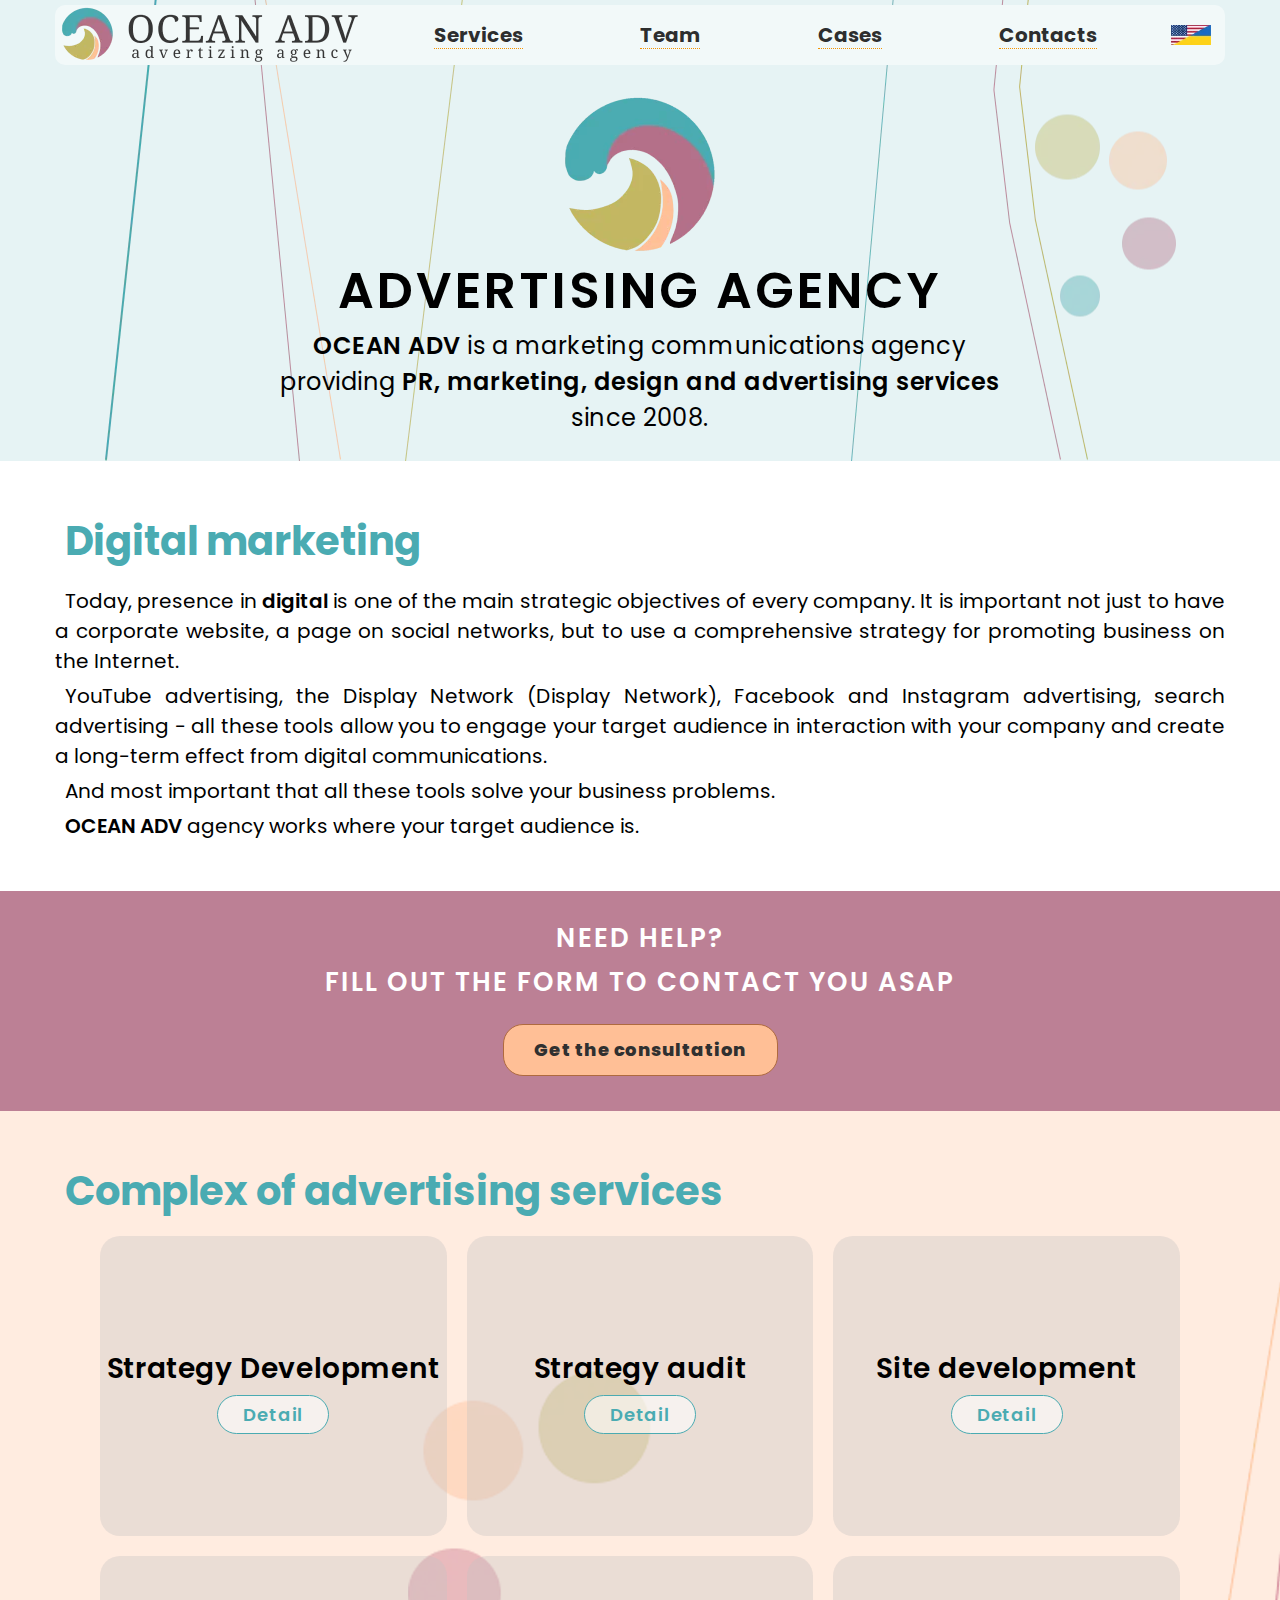
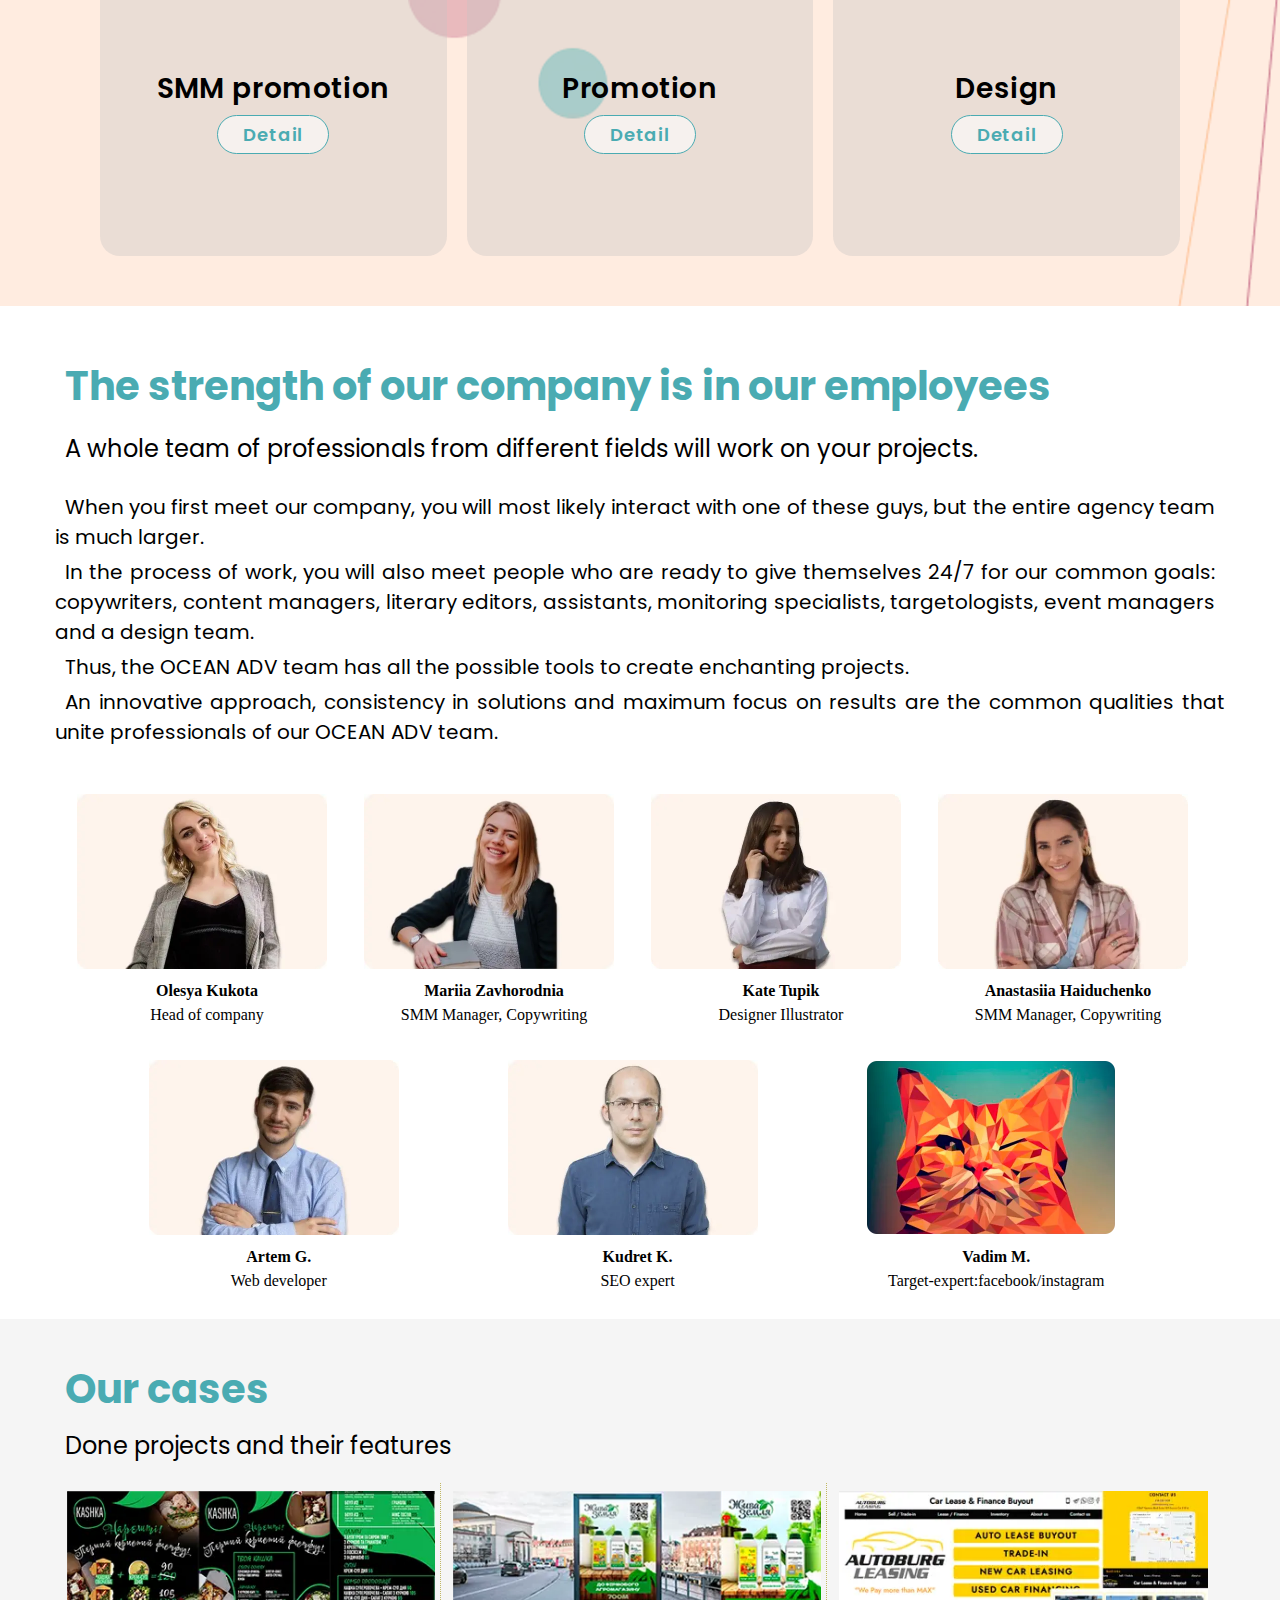
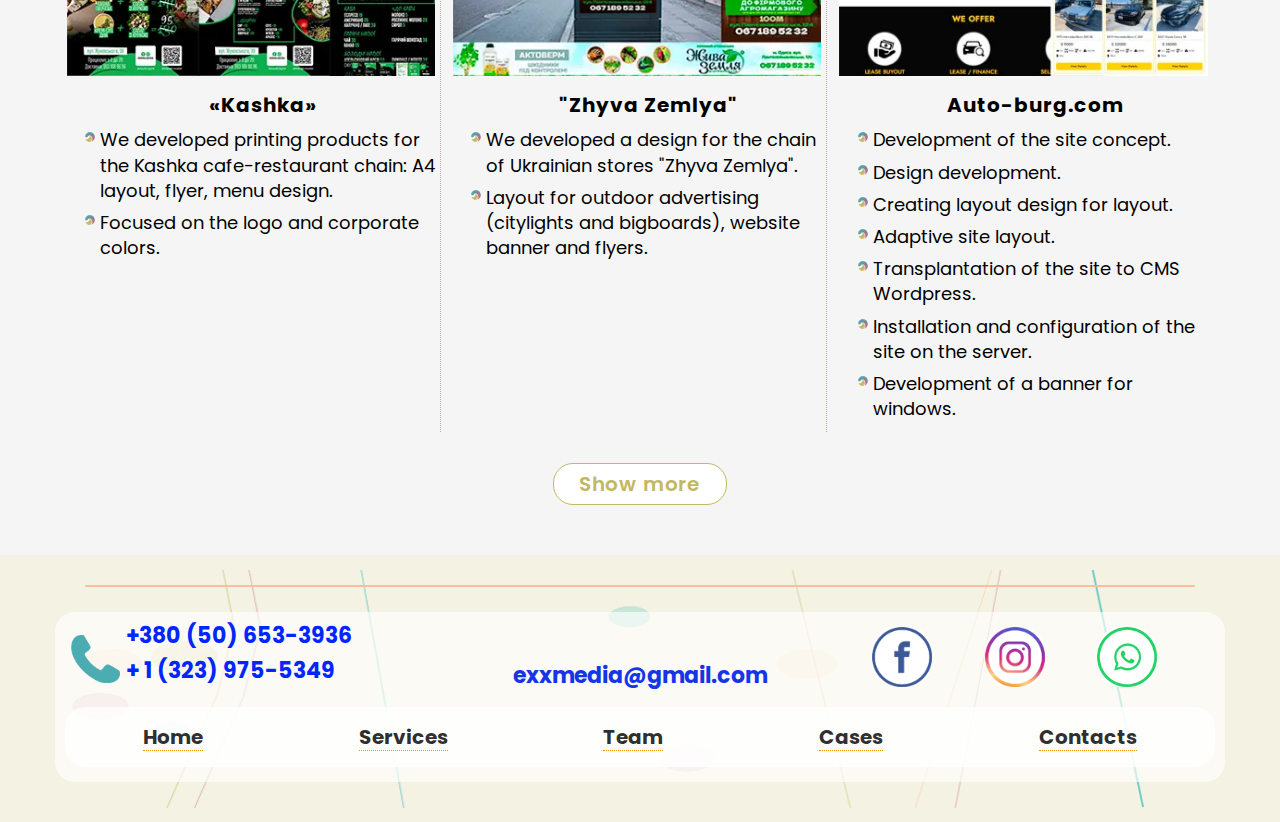
==== commit adc45ba8: "09" ====
--- a/index.html
+++ b/index.html
@@ -17,13 +17,21 @@
 		<header class="header">
 			<div class="header__container">
 				<div class="header__row">
-					<a href="#" class="header__logo"><picture><source srcset="img/decor/logo_horizontal.webp" type="image/webp"><img src="img/decor/logo_horizontal.webp" alt="logo"></picture></a>
+					<a href="#" class="header__logo">
+						<picture>
+							<source srcset="img/decor/logo_horizontal.webp" type="image/webp"><img src="img/decor/logo_horizontal.webp" alt="logo">
+						</picture>
+					</a>
 					<div class="header__menu menu">
 						<button type="button" class="menu__icon icon-menu"><span></span></button>
 						<nav class="menu__body">
 							<ul class="menu__list">
 								<!-- <li class="menu__item"><a data-goto=".hero" href="#" class="menu__link">Home</a></li> -->
-								<li class="menu__item menu__item-burger-logo"><a href="#" class="header__logo"><picture><source srcset="img/decor/logo_horizontal.webp" type="image/webp"><img src="img/decor/logo_horizontal.webp" alt="logo"></picture></a></li>
+								<li class="menu__item menu__item-burger-logo"><a href="#" class="header__logo">
+										<picture>
+											<source srcset="img/decor/logo_horizontal.webp" type="image/webp"><img src="img/decor/logo_horizontal.webp" alt="logo">
+										</picture>
+									</a></li>
 								<li class="menu__item"><a data-goto=".complex-services" href="#" class="menu__link">Services</a></li>
 								<li class="menu__item"><a data-goto=".our-team" href="#" class="menu__link">Team</a></li>
 								<li class="menu__item"><a data-goto=".our-cases" href="#" class="menu__link">Cases</a></li>
@@ -32,7 +40,11 @@
 						</nav>
 					</div>
 					<div class="header__flag-change">
-						<a href="#" class="flag-change__image-ibg"><picture><source srcset="img/decor/flag.webp" type="image/webp"><img src="img/decor/flag.png" alt="change-flag"></picture></a>
+						<a href="https://artem9g.github.io/oles/uk/" class="flag-change__image-ibg">
+							<picture>
+								<source srcset="img/decor/flag.webp" type="image/webp"><img src="img/decor/flag.png" alt="change-flag">
+							</picture>
+						</a>
 					</div>
 				</div>
 			</div>
@@ -43,7 +55,11 @@
 					<div class="hero__container">
 						<div class="hero__row">
 							<div class="hero__logo">
-								<div class="hero__image-ibg"><picture><source srcset="img/decor/logo_big.webp" type="image/webp"><img src="img/decor/logo_big.webp" alt="logotype"></picture></div>
+								<div class="hero__image-ibg">
+									<picture>
+										<source srcset="img/decor/logo_big.webp" type="image/webp"><img src="img/decor/logo_big.webp" alt="logotype">
+									</picture>
+								</div>
 							</div>
 							<h1 class="hero__main-title">
 								ADVERTISING AGENCY
@@ -210,38 +226,66 @@
 						<div data-showmore class="our-team__show-mors-wrapper">
 							<div data-showmore-content class="our-team__cards">
 								<div class="our-team__card">
-									<div class="our-team__image-ibg"><picture><source srcset="img/team/1.webp" type="image/webp"><img src="img/team/1.jpg" alt="photo-director"></picture></div>
+									<div class="our-team__image-ibg">
+										<picture>
+											<source srcset="img/team/1.webp" type="image/webp"><img src="img/team/1.jpg" alt="photo-director">
+										</picture>
+									</div>
 									<p class="our-team__person-name">Olesya Kukota</p>
 									<p class="our-team__person-speciality">Head of company</p>
 								</div>
 								<div class="our-team__card">
-									<div class="our-team__image-ibg"><picture><source srcset="img/team/3.webp" type="image/webp"><img src="img/team/3.jpg" alt="photo-smm_manager-copywriting"></picture></div>
+									<div class="our-team__image-ibg">
+										<picture>
+											<source srcset="img/team/3.webp" type="image/webp"><img src="img/team/3.jpg" alt="photo-smm_manager-copywriting">
+										</picture>
+									</div>
 									<p class="our-team__person-name">Mariia Zavhorodnia</p>
 									<p class="our-team__person-speciality">SMM Manager, Copywriting</p>
 								</div>
 								<div class="our-team__card">
-									<div class="our-team__image-ibg"><picture><source srcset="img/team/2.webp" type="image/webp"><img src="img/team/2.jpg" alt="photo-designer-illustrator"></picture></div>
+									<div class="our-team__image-ibg">
+										<picture>
+											<source srcset="img/team/2.webp" type="image/webp"><img src="img/team/2.jpg" alt="photo-designer-illustrator">
+										</picture>
+									</div>
 									<p class="our-team__person-name">Kate Tupik</p>
 									<p class="our-team__person-speciality">Designer Illustrator</p>
 								</div>
 								<div class="our-team__card">
-									<div class="our-team__image-ibg"><picture><source srcset="img/team/4.webp" type="image/webp"><img src="img/team/4.jpg" alt="photo-smm_manager-copywriting"></picture></div>
+									<div class="our-team__image-ibg">
+										<picture>
+											<source srcset="img/team/4.webp" type="image/webp"><img src="img/team/4.jpg" alt="photo-smm_manager-copywriting">
+										</picture>
+									</div>
 									<p class="our-team__person-name">Anastasiia Haiduchenko</p>
 									<p class="our-team__person-speciality">SMM Manager, Copywriting</p>
 								</div>
 
 								<div class="our-team__card">
-									<div class="our-team__image-ibg"><picture><source srcset="img/team/5.webp" type="image/webp"><img src="img/team/5.jpg" alt="photo-web-developer"></picture></div>
+									<div class="our-team__image-ibg">
+										<picture>
+											<source srcset="img/team/5.webp" type="image/webp"><img src="img/team/5.jpg" alt="photo-web-developer">
+										</picture>
+									</div>
 									<p class="our-team__person-name">Artem G.</p>
 									<p class="our-team__person-speciality">Web developer</p>
 								</div>
 								<div class="our-team__card">
-									<div class="our-team__image-ibg"><picture><source srcset="img/team/6.webp" type="image/webp"><img src="img/team/6.jpg" alt="seo-expert"></picture></div>
+									<div class="our-team__image-ibg">
+										<picture>
+											<source srcset="img/team/6.webp" type="image/webp"><img src="img/team/6.jpg" alt="seo-expert">
+										</picture>
+									</div>
 									<p class="our-team__person-name">Kudret K.</p>
 									<p class="our-team__person-speciality">SEO expert</p>
 								</div>
 								<div class="our-team__card">
-									<div class="our-team__image-ibg"><picture><source srcset="img/team/7.webp" type="image/webp"><img src="img/team/7.png" alt="target-expert-facebook-instagram"></picture></div>
+									<div class="our-team__image-ibg">
+										<picture>
+											<source srcset="img/team/7.webp" type="image/webp"><img src="img/team/7.png" alt="target-expert-facebook-instagram">
+										</picture>
+									</div>
 									<p class="our-team__person-name">Vadim M.</p>
 									<p class="our-team__person-speciality">Target-expert:facebook/instagram</p>
 								</div>
@@ -273,100 +317,108 @@
 
 
 							<div class="our-cases__card">
-								<div class="our-cases__image-ibg"><picture><source srcset="img/case/kashka-all.webp" type="image/webp"><img src="img/case/kashka-all.png" alt="kashka"></picture></div>
+								<div class="our-cases__image-ibg">
+									<picture>
+										<source srcset="img/case/kashka-all.webp" type="image/webp"><img src="img/case/kashka-all.png" alt="kashka">
+									</picture>
+								</div>
 								<div class="our-cases__info case">
-									<p class="case__title">Autoburg.com </p>
-									<!--   -->
+									<h3 class="case__title">«Kashka»</h3>
 									<ul>
-										<li>Разработка концепции сайта</li>
-										<li>Разработка дизайна</li>
-										<li>создание дизайн макета под верстку</li>
-										<li>адаптивная верстка верстка сайта </li>
-										<li>пересадка сайта на вордпресс </li>
+										<li>
+											We developed printing products for the Kashka cafe-restaurant chain: A4 layout, flyer, menu design.
+										</li>
+										<li>
+											Focused on the logo and corporate colors.
+										</li>
 
 									</ul>
 								</div>
 							</div>
 							<div class="our-cases__card">
-								<div class="our-cases__image-ibg"><picture><source srcset="img/case/zeml-all.webp" type="image/webp"><img src="img/case/zeml-all.png" alt="zeml"></picture></div>
+								<div class="our-cases__image-ibg">
+									<picture>
+										<source srcset="img/case/zeml-all.webp" type="image/webp"><img src="img/case/zeml-all.png" alt="zeml">
+									</picture>
+								</div>
 								<div class="our-cases__info case">
-									<p class="case__title">Autoburg.com ;;;</p>
-
+									<h3 class="case__title">"Zhyva Zemlya"</h3>
 									<ul>
-										<li>Разработка концепции сайта</li>
-										<li>Разработка дизайна</li>
-										<li>создание дизайн макета под верстку</li>
-										<li>адаптивная верстка верстка сайта </li>
-										<li>пересадка сайта на вордпресс </li>
-										<!-- <li>установка и отладка сайта на сервере </li>
-										<li>Разработка баннера для окон</li>
-										<li>Разработка єлектроной и физической визитки</li> -->
+										<li>
+											We developed a design for the chain of Ukrainian stores "Zhyva Zemlya".
+										</li>
+										<li>
+											Layout for outdoor advertising (citylights and bigboards), website banner and flyers.
+										</li>
 									</ul>
 								</div>
 							</div>
 							<div class="our-cases__card">
-								<div class="our-cases__image-ibg"><picture><source srcset="img/case/auto-burg-all-2.webp" type="image/webp"><img src="img/case/auto-burg-all-2.png" alt="auto-burg"></picture></div>
+								<div class="our-cases__image-ibg">
+									<picture>
+										<source srcset="img/case/auto-burg-all-2.webp" type="image/webp"><img src="img/case/auto-burg-all-2.png" alt="auto-burg">
+									</picture>
+								</div>
 								<div class="our-cases__info case">
-									<p class="case__title">Auto-burg.com</p>
-
+									<h3 class="case__title">Auto-burg.com</h3>
 									<ul>
-										<li>Разработка концепции сайта</li>
-										<li>Разработка дизайна</li>
-										<li>создание дизайн макета под верстку</li>
-										<li>адаптивная верстка верстка сайта </li>
-										<li>пересадка сайта на вордпресс </li>
-										<li>установка и отладка сайта на сервере </li>
-										<li>Разработка баннера для окон</li>
-										<li>Разработка єлектроной и физической визитки</li>
+										<li>Development of the site concept.</li>
+										<li>Design development.</li>
+										<li>Creating layout design for layout.</li>
+										<li>Adaptive site layout.</li>
+										<li>Transplantation of the site to CMS Wordpress.</li>
+										<li>Installation and configuration of the site on the server.</li>
+										<li>Development of a banner for windows.</li>
+										<li>Development of electrical and physical business cards.</li>
 									</ul>
 								</div>
 							</div>
 							<div class="our-cases__card">
-								<div class="our-cases__image-ibg"><picture><source srcset="img/case/martlets-2.webp" type="image/webp"><img src="img/case/martlets-2.png" alt="martlet"></picture></div>
+								<div class="our-cases__image-ibg">
+									<picture>
+										<source srcset="img/case/martlets-2.webp" type="image/webp"><img src="img/case/martlets-2.png" alt="martlet">
+									</picture>
+								</div>
 								<div class="our-cases__info case">
-									<p class="case__title">Autoburg.com ;;;</p>
-
+									<h3 class="case__title">"Martlets"</h3>
 									<ul>
-										<li>Разработка концепции сайта</li>
-										<li>Разработка дизайна</li>
-										<li>создание дизайн макета под верстку</li>
-										<li>адаптивная верстка верстка сайта </li>
-										<li>пересадка сайта на вордпресс </li>
-										<li>установка и отладка сайта на сервере </li>
-										<li>Разработка баннера для окон</li>
-										<li>Разработка єлектроной и физической визитки</li>
+										<li>Creation of a logo for a women's training school for ladies "Martlets".</li>
+										<li>The logo depicts a swallow as a symbol of lightness, elegance and lightness.</li>
+										<li>Green, blue and turquoise are the colors of peace, harmony and balance.</li>
+										<li>Colors are associated with rebirth and spring, when everything comes alive and the world transforms.</li>
 									</ul>
 								</div>
 							</div>
 							<div class="our-cases__card">
-								<div class="our-cases__image-ibg"><picture><source srcset="img/case/avd-marine-2.webp" type="image/webp"><img src="img/case/avd-marine-2.png" alt="avd-marine"></picture></div>
+								<div class="our-cases__image-ibg">
+									<picture>
+										<source srcset="img/case/avd-marine-2.webp" type="image/webp"><img src="img/case/avd-marine-2.png" alt="avd-marine">
+									</picture>
+								</div>
 								<div class="our-cases__info case">
-									<p class="case__title">Autoburg.com ;;;</p>
-
+									<h3 class="case__title">Adv Marinde - crewing agency</h3>
 									<ul>
-										<li>Разработка концепции сайта</li>
-										<li>Разработка дизайна</li>
-										<li>создание дизайн макета под верстку</li>
-										<li>адаптивная верстка верстка сайта </li>
-										<li>пересадка сайта на вордпресс </li>
-										<li>установка и отладка сайта на сервере </li>
-										<li>Разработка баннера для окон</li>
-										<li>Разработка єлектроной и физической визитки</li>
+										<li>Create a logo for a crewing company.</li>
+										<li>The development of the concept used a marine theme, the appropriate blue color and fonts.</li>
 									</ul>
 								</div>
 							</div>
 
 							<div class="our-cases__card">
-								<div class="our-cases__image-ibg"><picture><source srcset="img/case/sanatoriy-all.webp" type="image/webp"><img src="img/case/sanatoriy-all.png" alt="first-resort"></picture></div>
+								<div class="our-cases__image-ibg">
+									<picture>
+										<source srcset="img/case/sanatoriy-all.webp" type="image/webp"><img src="img/case/sanatoriy-all.png" alt="first-resort">
+									</picture>
+								</div>
 								<div class="our-cases__info case">
-									<p class="case__title">Autoburg.com </p>
+									<h3 class="case__title">first-resort.com.ua</h3>
 									<ul>
-										<li>Разработка концепции сайта</li>
-										<li>Разработка дизайна</li>
-										<li>создание дизайн макета под верстку</li>
-										<li>адаптивная верстка верстка сайта </li>
-										<li>пересадка сайта на вордпресс </li>
-
+										<li>Complete profile management on Instagram, Facebook.</li>
+										<li>Creating photo and video content, writing texts.</li>
+										<li>Create visual content and style</li>
+										<li>Development of content plan, search for CA and posting on Instagram, Facebook.</li>
+										<li>Creation of 3-5 or more stories per day, up to 16 posts per month.</li>
+										<li>Fixing bugs on the main site according to the TOR, translation into Ukrainian and English.</li>
 									</ul>
 								</div>
 							</div>
@@ -422,9 +474,21 @@
 								<a class="mail-btn" href="mailto:exxmedia@gmail.com">exxmedia@gmail.com</a>
 							</div>
 							<ul class="footer__socials socials">
-								<li><a href="https://www.facebook.com/morereklami/" class="socials__image-ibg"><picture><source srcset="img/decor/facebook-round-line-color.webp" type="image/webp"><img src="img/decor/facebook-round-line-color.png" alt="link-facebook"></picture></a></li>
-								<li><a href="https://www.instagram.com/ocean.adv/" class="socials__image-ibg"><picture><source srcset="img/decor/instagram-round-line-color.webp" type="image/webp"><img src="img/decor/instagram-round-line-color.png" alt="link-instagram"></picture></a></li>
-								<li><a href="https://wa.me/+380506533936" class="socials__image-ibg"><picture><source srcset="img/decor/whatsapp-round-line-color.webp" type="image/webp"><img src="img/decor/whatsapp-round-line-color.png" alt="link-what-sapp"></picture></a></li>
+								<li><a href="https://www.facebook.com/morereklami/" class="socials__image-ibg">
+										<picture>
+											<source srcset="img/decor/facebook-round-line-color.webp" type="image/webp"><img src="img/decor/facebook-round-line-color.png" alt="link-facebook">
+										</picture>
+									</a></li>
+								<li><a href="https://www.instagram.com/ocean.adv/" class="socials__image-ibg">
+										<picture>
+											<source srcset="img/decor/instagram-round-line-color.webp" type="image/webp"><img src="img/decor/instagram-round-line-color.png" alt="link-instagram">
+										</picture>
+									</a></li>
+								<li><a href="https://wa.me/+380506533936" class="socials__image-ibg">
+										<picture>
+											<source srcset="img/decor/whatsapp-round-line-color.webp" type="image/webp"><img src="img/decor/whatsapp-round-line-color.png" alt="link-what-sapp">
+										</picture>
+									</a></li>
 							</ul>
 
 						</div>
@@ -454,10 +518,10 @@
 				<button data-close type="button" class="popup__close">Close</button>
 				<div class="popup__text">
 					<form class="clients-form" action="files/sendmail/sendmail.php" method="POST">
-						<input autocomplete="on" required oninvalid="this.setCustomValidity('Fill in the field please.')" type="text" name="form[client-name]" data-error="Ошибка" placeholder="Your name*" class="input">
-						<input autocomplete="on" maxlength="15" required type="text" oninvalid="this.setCustomValidity('Fill in the field please.')" name="form[client-phone]" data-error="Ошибка" placeholder="Phone number*" class="input">
+						<input autocomplete="on" required oninvalid="this.setCustomValidity('Fill in the field please.')" type="text" name="form[client-name]" data-error="Error" placeholder="Your name*" class="input">
+						<input autocomplete="on" maxlength="15" required type="text" oninvalid="this.setCustomValidity('Fill in the field please.')" name="form[client-phone]" data-error="Error" placeholder="Phone number*" class="input">
 						<input type="text" name="form[email]" data-error="Error" placeholder="E-mail" class="input">
-						<textarea autocomplete="on" name="form[client-description]" placeholder="Some details? how better connetc wiht you" data-error="Ошибка" class="input"></textarea>
+						<textarea autocomplete="on" name="form[client-description]" placeholder="Leave your comment" data-error="Error" class="input"></textarea>
 						<button type="submit" class="button">Send</button>
 					</form>
 				</div>
--- a/css/style.min.css
+++ b/css/style.min.css
@@ -1 +1 @@
-@import url('https://fonts.googleapis.com/css2?family=League+Spartan:wght@400;500;600;700;900&display=swap');@import url('https://fonts.googleapis.com/css2?family=Poppins:ital,wght@0,300;0,400;0,500;0,600;0,700;0,800;0,900;1,200;1,300;1,400;1,500;1,600;1,700;1,800;1,900&display=swap');*{padding:0;margin:0;border:0}*,:after,:before{-webkit-box-sizing:border-box;box-sizing:border-box}body,html{height:100%;min-width:320px}body{color:#000;line-height:1;font-family:Poppins;font-size:1.125rem;-ms-text-size-adjust:100%;-moz-text-size-adjust:100%;-webkit-text-size-adjust:100%;-webkit-font-smoothing:antialiased;-moz-osx-font-smoothing:grayscale}button,input,textarea{font-family:Poppins;font-size:inherit}button{cursor:pointer;color:inherit;background-color:inherit}a{color:inherit}a:link,a:visited{text-decoration:none}a:hover{text-decoration:none}ul li{list-style:none}img{vertical-align:top}h1,h2,h3,h4,h5,h6{font-weight:inherit;font-size:inherit}.lock body{overflow:hidden;-ms-touch-action:none;touch-action:none}.wrapper{min-height:100%;display:-webkit-box;display:-ms-flexbox;display:flex;-webkit-box-orient:vertical;-webkit-box-direction:normal;-ms-flex-direction:column;flex-direction:column;overflow:hidden}.wrapper>main{-webkit-box-flex:1;-ms-flex:1 1 auto;flex:1 1 auto}.wrapper>*{min-width:0}[class*=__container]{max-width:73.125rem;-webkit-box-sizing:content-box;box-sizing:content-box;margin:0 auto;padding:0 .9375rem}body::after{content:"";background-color:rgba(0,0,0,.5);position:fixed;width:100%;height:100%;top:0;left:0;opacity:0;-webkit-transition:opacity .8s ease 0s;-o-transition:opacity .8s ease 0s;transition:opacity .8s ease 0s;pointer-events:none;z-index:149}.popup-show body::after{opacity:1}.popup{position:fixed;top:0;left:0;bottom:0;right:0;padding:30px 10px;-webkit-transition:visibility .8s ease 0s;-o-transition:visibility .8s ease 0s;transition:visibility .8s ease 0s;visibility:hidden;pointer-events:none}.popup_show{z-index:150;visibility:visible;overflow:auto;pointer-events:auto}.popup_show .popup__content{visibility:visible;-webkit-transform:scale(1);-ms-transform:scale(1);transform:scale(1)}.popup__wrapper{display:-webkit-box;display:-ms-flexbox;display:flex;-webkit-box-orient:vertical;-webkit-box-direction:normal;-ms-flex-direction:column;flex-direction:column;-webkit-box-align:center;-ms-flex-align:center;align-items:center;min-height:100%;-webkit-box-flex:1;-ms-flex:1 1 auto;flex:1 1 auto;width:100%;display:flex;-webkit-box-pack:center;-ms-flex-pack:center;justify-content:center;align-items:center}.popup__content{visibility:hidden;-webkit-transform:scale(0);-ms-transform:scale(0);transform:scale(0);-webkit-transition:-webkit-transform .3s ease 0s;transition:-webkit-transform .3s ease 0s;-o-transition:transform .3s ease 0s;transition:transform .3s ease 0s;transition:transform .3s ease 0s,-webkit-transform .3s ease 0s;background-color:rgba(230,243,244,.9607843137);padding:20px;width:100%;max-width:900px;border-radius:20px}.lock .popup__content{visibility:visible}.popup__close{color:#1cc5f8;-webkit-transition:.4s;-o-transition:.4s;transition:.4s;background:rgba(255,255,255,.829);border:solid 2px #1cc5f8;border-radius:20px;padding:7px 15px 7px 15px}.popup__close:hover{border:solid 1px #4aabb2;-webkit-transition:.4s;-o-transition:.4s;transition:.4s;color:#4aabb2}.popup__text{margin:20px 15px 20px}.clients-form{margin:20px 15px 20px;display:-webkit-box;display:-ms-flexbox;display:flex;-webkit-box-orient:vertical;-webkit-box-direction:normal;-ms-flex-direction:column;flex-direction:column;-webkit-box-pack:space-evenly;-ms-flex-pack:space-evenly;justify-content:space-evenly;-webkit-box-align:center;-ms-flex-align:center;align-items:center}.clients-form .input{-webkit-box-flex:0;-ms-flex:0 1 auto;flex:0 1 auto;width:80%;margin-bottom:25px;padding:15px 20px;font-weight:800;border-radius:20px}.clients-form .input::-webkit-input-placeholder{font-weight:500;color:#555}.clients-form .input::-moz-placeholder{font-weight:500;color:#555}.clients-form .input:-ms-input-placeholder{font-weight:500;color:#555}.clients-form .input::-ms-input-placeholder{font-weight:500;color:#555}.clients-form .input::placeholder{font-weight:500;color:#555}.clients-form .input:focus-visible{outline:3px solid #4aabb2}.clients-form .button{margin-bottom:0;width:30%;border:none}[data-showmore-button] span:last-child{display:none}._showmore-active [data-showmore-button] span{display:none}._showmore-active [data-showmore-button] span:last-child{display:block}[class*=-ibg]{position:relative}[class*=-ibg] img{position:absolute;width:100%;height:100%;top:0;left:0;-o-object-fit:cover;object-fit:cover}[class*=-ibg_contain] img{-o-object-fit:contain;object-fit:contain}.header__container{background:#e6f3f4;position:relative;z-index:4}.header__row{background:rgba(255,255,255,.477);border-radius:10px;display:-webkit-box;display:-ms-flexbox;display:flex;margin:5px 0 5px 0;height:60px;-webkit-box-align:center;-ms-flex-align:center;align-items:center;padding:3px 7px}.header__logo{-webkit-box-flex:0;-ms-flex:0 1 auto;flex:0 1 auto}.header__menu{-webkit-box-flex:1;-ms-flex:1 1 auto;flex:1 1 auto;margin:0 15px}.header__button{display:-webkit-box;display:-ms-flexbox;display:flex}.header .flag-change__image-ibg{margin-right:7px;display:block;width:40px;height:20px;opacity:90%;-webkit-transition:.4s;-o-transition:.4s;transition:.4s}.header .flag-change__image-ibg:hover{-webkit-transform:scale(1.2);-ms-transform:scale(1.2);transform:scale(1.2);-webkit-transition:.4s;-o-transition:.4s;transition:.4s}.menu__body .menu__item-burger-logo{display:none;text-align:center}.menu-open .menu__body .menu__item-burger-logo{display:-webkit-box;display:-ms-flexbox;display:flex}.menu-open .menu__body .menu__item-burger-logo img{width:265px}.menu-open .menu__body{position:fixed;display:block;width:100%;height:100%;top:0;left:0;z-index:70;background:rgba(255,255,255,.993);padding:80px 30px 30px 20px;-webkit-transition:left 4s ease 4s;-o-transition:left 4s ease 4s;transition:left 4s ease 4s;overflow:auto}.menu-open .menu__body-f{display:none}.menu__list{display:-webkit-box;display:-ms-flexbox;display:flex}.menu-open .menu__list{-webkit-box-orient:vertical;-webkit-box-direction:normal;-ms-flex-direction:column;flex-direction:column;-webkit-box-pack:start;-ms-flex-pack:start;justify-content:start;-webkit-box-align:start;-ms-flex-align:start;align-items:start}.menu__item{display:-webkit-box;display:-ms-flexbox;display:flex;-webkit-box-flex:1;-ms-flex:1 1 auto;flex:1 1 auto;height:60px;-webkit-box-pack:center;-ms-flex-pack:center;justify-content:center;-webkit-box-align:center;-ms-flex-align:center;align-items:center}.menu-open .menu__item{width:100%;margin-bottom:30px;border-bottom:solid 1px #4aabb2;padding-bottom:15px}.menu__link{font-size:20px;font-weight:700;color:rgba(0,0,0,.8274509804);-webkit-transition:.4s;-o-transition:.4s;transition:.4s;line-height:1.3;border-bottom:dotted 1.5px #f39302}.menu-open .menu__link{-webkit-box-orient:vertical;-webkit-box-direction:normal;-ms-flex-direction:column;flex-direction:column;font-size:24px;text-align:left}.menu__link:hover{-webkit-transform:scale(1.15);-ms-transform:scale(1.15);transform:scale(1.15);letter-spacing:1px;-webkit-transition:.4s;-o-transition:.4s;transition:.4s;text-shadow:rgba(180,112,136,.6117647059) 0 0 1px;border-bottom:dotted 1.5px rgba(180,112,136,.6117647059)}.button{display:-webkit-box;display:-ms-flexbox;display:flex;background:#ffbf96;margin:20px 0 10px;-webkit-box-pack:center;-ms-flex-pack:center;justify-content:center;-webkit-box-align:center;-ms-flex-align:center;align-items:center;border-radius:20px;-webkit-box-flex:0;-ms-flex:0 0 auto;flex:0 0 auto;color:#303030;font-weight:800;-webkit-transition:.4s;-o-transition:.4s;transition:.4s;letter-spacing:.5px;padding:16px 30px;border:solid 1px #af6a3f}.button:hover{color:rgba(255,255,255,.842);-webkit-transition:.4s;-o-transition:.4s;transition:.4s;padding:16px 30px;background:#fca773}.button:active{color:#008dce;-webkit-transition:.4s;-o-transition:.4s;transition:.4s;-webkit-transform:translate(2px,8px);-ms-transform:translate(2px,8px);transform:translate(2px,8px)}.icon-menu{display:none}.no-webp .footer{background:rgba(195,184,98,.1843137255) url(../img/decor/bg-picture-footer.png) no-repeat center center}.footer__line{height:2px;background:#ffbf96;margin:30px 30px 25px;border-radius:20px}.footer__wrapper{padding:15px 10px 0 10px;background-color:rgba(255,255,255,.626);border-radius:20px}.footer__top{height:60px;font-size:22px;font-weight:700;margin-bottom:20px}.footer__row{display:-webkit-box;display:-ms-flexbox;display:flex;-webkit-box-pack:center;-ms-flex-pack:center;justify-content:center}.footer__row .menu__body{-webkit-box-flex:1;-ms-flex:1 1 auto;flex:1 1 auto;background-color:rgba(255,255,255,.788);border-radius:20px}.no-webp .footer__telephone{background:url(../img/decor/phone-call.png) 0 8px/49px no-repeat}.footer__telephone{-webkit-box-flex:0;-ms-flex:0 1 33%;flex:0 1 33%;padding-left:55px}.footer__telephone:hover{color:#fff}.footer__mail{-webkit-box-flex:0;-ms-flex:0 1 33%;flex:0 1 33%;text-align:center}.footer__socials{-webkit-box-flex:0;-ms-flex:0 1 33%;flex:0 1 33%;text-align:right}.footer__socials li{text-align:center;margin-right:10px}.footer__bottom{text-align:center;margin-bottom:40px;padding-bottom:15px}.phone-number-btn{height:20px;display:-webkit-box;display:-ms-flexbox;display:flex;margin-bottom:15px;-webkit-box-align:end;-ms-flex-align:end;align-items:end;color:#0026ff;-webkit-transition:.2s;-o-transition:.2s;transition:.2s}@supports (font-size:clamp(0.875rem ,0.6931818182rem + 0.9090909091vw ,1.375rem)){.phone-number-btn{font-size:clamp(.875rem ,.6931818182rem + .9090909091vw ,1.375rem)}}@supports not (font-size:clamp(0.875rem ,0.6931818182rem + 0.9090909091vw ,1.375rem)){.phone-number-btn{font-size:calc(.875rem + .5 * (100vw - 20rem)/ 55)}}.phone-number-btn:hover{-webkit-transition:.2s;-o-transition:.2s;transition:.2s;color:#1cc5f8}@supports (font-size:clamp(1.125rem ,1.0113636364rem + 0.5681818182vw ,1.4375rem)){.phone-number-btn:hover{font-size:clamp(1.125rem ,1.0113636364rem + .5681818182vw ,1.4375rem)}}@supports not (font-size:clamp(1.125rem ,1.0113636364rem + 0.5681818182vw ,1.4375rem)){.phone-number-btn:hover{font-size:calc(1.125rem + .3125 * (100vw - 20rem)/ 55)}}.mail-btn{height:60px;display:-webkit-box;display:-ms-flexbox;display:flex;-webkit-box-align:end;-ms-flex-align:end;align-items:end;-webkit-box-pack:center;-ms-flex-pack:center;justify-content:center;color:#1535e7;-webkit-transition:.4s;-o-transition:.4s;transition:.4s;margin-bottom:15px}@supports (font-size:clamp(1rem ,0.8636363636rem + 0.6818181818vw ,1.375rem)){.mail-btn{font-size:clamp(1rem ,.8636363636rem + .6818181818vw ,1.375rem)}}@supports not (font-size:clamp(1rem ,0.8636363636rem + 0.6818181818vw ,1.375rem)){.mail-btn{font-size:calc(1rem + .375 * (100vw - 20rem)/ 55)}}.mail-btn:hover{-webkit-transition:.4s;-o-transition:.4s;transition:.4s;color:#1cc5f8}@supports (font-size:clamp(0.875rem ,0.6477272727rem + 1.1363636364vw ,1.5rem)){.mail-btn:hover{font-size:clamp(.875rem ,.6477272727rem + 1.1363636364vw ,1.5rem)}}@supports not (font-size:clamp(0.875rem ,0.6477272727rem + 1.1363636364vw ,1.5rem)){.mail-btn:hover{font-size:calc(.875rem + .625 * (100vw - 20rem)/ 55)}}.socials{display:-webkit-box;display:-ms-flexbox;display:flex;-webkit-box-pack:space-evenly;-ms-flex-pack:space-evenly;justify-content:space-evenly;-webkit-box-align:start;-ms-flex-align:start;align-items:flex-start}.socials__image-ibg{display:block;height:60px;width:60px;-webkit-transition:.3s;-o-transition:.3s;transition:.3s;background:#fff;border-radius:40%}.socials__image-ibg:hover{display:block;height:65px;width:65px;-webkit-transition:.3s;-o-transition:.3s;transition:.3s}.no-webp .hero__wrapper{background:#e6f3f4 url(../img/decor/bg-picture-hero.png) no-repeat center center}.hero__wrapper{padding-top:110px;margin-top:-110px;position:relative;z-index:3}.hero__container{position:relative;z-index:6}.hero__row{display:-webkit-box;display:-ms-flexbox;display:flex;-webkit-box-orient:vertical;-webkit-box-direction:normal;-ms-flex-direction:column;flex-direction:column;-webkit-box-pack:center;-ms-flex-pack:center;justify-content:center;-webkit-box-align:center;-ms-flex-align:center;align-items:center}.hero__image-ibg{margin-top:25px;width:154px;height:158px}.hero__main-title{line-height:1.5;font-weight:600;letter-spacing:3px}@supports (font-size:clamp(1.5625rem ,0.9943181818rem + 2.8409090909vw ,3.125rem)){.hero__main-title{font-size:clamp(1.5625rem ,.9943181818rem + 2.8409090909vw ,3.125rem)}}@supports not (font-size:clamp(1.5625rem ,0.9943181818rem + 2.8409090909vw ,3.125rem)){.hero__main-title{font-size:calc(1.5625rem + 1.5625 * (100vw - 20rem)/ 55)}}.hero__sub-title{text-align:center;line-height:1.5;margin-bottom:25px;max-width:62%;letter-spacing:.5px}@supports (font-size:clamp(1.125rem ,0.9886363636rem + 0.6818181818vw ,1.5rem)){.hero__sub-title{font-size:clamp(1.125rem ,.9886363636rem + .6818181818vw ,1.5rem)}}@supports not (font-size:clamp(1.125rem ,0.9886363636rem + 0.6818181818vw ,1.5rem)){.hero__sub-title{font-size:calc(1.125rem + .375 * (100vw - 20rem)/ 55)}}section{margin-bottom:50px}.text-bold{font-weight:600}.section-title{line-height:1.5;color:#4aabb2;margin-bottom:15px;font-weight:700;text-indent:10px}@supports (font-size:clamp(1.625rem ,1.3068181818rem + 1.5909090909vw ,2.5rem)){.section-title{font-size:clamp(1.625rem ,1.3068181818rem + 1.5909090909vw ,2.5rem)}}@supports not (font-size:clamp(1.625rem ,1.3068181818rem + 1.5909090909vw ,2.5rem)){.section-title{font-size:calc(1.625rem + .875 * (100vw - 20rem)/ 55)}}.section-sub-title{line-height:1;margin-bottom:25px;text-indent:10px}@supports (font-size:clamp(1.125rem ,0.9886363636rem + 0.6818181818vw ,1.5rem)){.section-sub-title{font-size:clamp(1.125rem ,.9886363636rem + .6818181818vw ,1.5rem)}}@supports not (font-size:clamp(1.125rem ,0.9886363636rem + 0.6818181818vw ,1.5rem)){.section-sub-title{font-size:calc(1.125rem + .375 * (100vw - 20rem)/ 55)}}.digital__texts{line-height:1.5;text-indent:10px;text-align:justify}@supports (font-size:clamp(1.125rem ,1.0795454545rem + 0.2272727273vw ,1.25rem)){.digital__texts{font-size:clamp(1.125rem ,1.0795454545rem + .2272727273vw ,1.25rem)}}@supports not (font-size:clamp(1.125rem ,1.0795454545rem + 0.2272727273vw ,1.25rem)){.digital__texts{font-size:calc(1.125rem + .125 * (100vw - 20rem)/ 55)}}.digital__texts p:not(:last-child){margin-bottom:5px}.leave-applacation__wrapper{background-color:rgba(180,112,136,.8901960784);color:#fff;padding:25px 0 25px}.leave-applacation__container{display:-webkit-box;display:-ms-flexbox;display:flex;-webkit-box-orient:vertical;-webkit-box-direction:normal;-ms-flex-direction:column;flex-direction:column;-webkit-box-pack:center;-ms-flex-pack:center;justify-content:center;-webkit-box-align:center;-ms-flex-align:center;align-items:center}.leave-applacation__title{text-align:center;font-weight:600;letter-spacing:2px;line-height:1.7}@supports (font-size:clamp(1.5rem ,1.4545454545rem + 0.2272727273vw ,1.625rem)){.leave-applacation__title{font-size:clamp(1.5rem ,1.4545454545rem + .2272727273vw ,1.625rem)}}@supports not (font-size:clamp(1.5rem ,1.4545454545rem + 0.2272727273vw ,1.625rem)){.leave-applacation__title{font-size:calc(1.5rem + .125 * (100vw - 20rem)/ 55)}}.no-webp .complex-services__wrapper{background:rgba(255,197,160,.3215686275) url(../img/decor/bg-picture-services.png) 150px 0 no-repeat}.complex-services__wrapper{margin:-50px;padding:50px}.complex-services__row{display:-webkit-box;display:-ms-flexbox;display:flex;-webkit-box-pack:space-evenly;-ms-flex-pack:space-evenly;justify-content:space-evenly;-webkit-box-align:start;-ms-flex-align:start;align-items:flex-start;-ms-flex-wrap:wrap;flex-wrap:wrap;gap:20px;margin-left:100px;margin-right:100px}.complex-services__item{background:rgba(198,195,194,.3647058824);-webkit-box-flex:1;-ms-flex:1 1 32%;flex:1 1 32%;text-align:center;min-height:300px;border-radius:20px;display:-webkit-box;display:-ms-flexbox;display:flex;-webkit-box-orient:vertical;-webkit-box-direction:normal;-ms-flex-direction:column;flex-direction:column;-webkit-box-pack:center;-ms-flex-pack:center;justify-content:center;-webkit-box-align:center;-ms-flex-align:center;align-items:center}.item-services__title{line-height:1.5;margin-bottom:5px;font-weight:600;letter-spacing:.6px;margin-top:10px}@supports (font-size:clamp(1.25rem ,1.0681818182rem + 0.9090909091vw ,1.75rem)){.item-services__title{font-size:clamp(1.25rem ,1.0681818182rem + .9090909091vw ,1.75rem)}}@supports not (font-size:clamp(1.25rem ,1.0681818182rem + 0.9090909091vw ,1.75rem)){.item-services__title{font-size:calc(1.25rem + .5 * (100vw - 20rem)/ 55)}}.item-services__sub-title{line-height:1.5;margin-bottom:8px}@supports (font-size:clamp(0.625rem ,0.5795454545rem + 0.2272727273vw ,0.75rem)){.item-services__sub-title{font-size:clamp(.625rem ,.5795454545rem + .2272727273vw ,.75rem)}}@supports not (font-size:clamp(0.625rem ,0.5795454545rem + 0.2272727273vw ,0.75rem)){.item-services__sub-title{font-size:calc(.625rem + .125 * (100vw - 20rem)/ 55)}}.spollers__item{text-align:center}.spollers__title{color:#4aabb2;padding:5px 10px;font-weight:600;background:rgba(255,255,255,.589);border-radius:20px;padding:5px 25px;letter-spacing:.8px;border:solid 1px #4aabb2}.spollers__title:hover{color:#1cc5f8;-webkit-transition:.4s;-o-transition:.4s;transition:.4s;background:rgba(255,255,255,.829);border:solid 1px #1cc5f8}.spollers__title:active{color:#008dce;-webkit-transition:.4s;-o-transition:.4s;transition:.4s;-webkit-transform:translate(2px,5px);-ms-transform:translate(2px,5px);transform:translate(2px,5px)}.spollers__body{margin-top:10px;font-size:16px;line-height:1.5;text-align:justify;padding:10px 15px 10px;text-indent:5px;font-weight:400;letter-spacing:.5px;background:#fff;border-radius:20px}.spollers__body p{margin-bottom:5px}.our-team{margin-bottom:0}.our-team__wrapper{text-indent:10px}.our-team__show-mors-wrapper{display:-webkit-box;display:-ms-flexbox;display:flex;-webkit-box-orient:vertical;-webkit-box-direction:normal;-ms-flex-direction:column;flex-direction:column}.our-team__button-more{-ms-flex-item-align:center;-ms-grid-row-align:center;align-self:center;max-width:300px;margin-top:20px;margin-bottom:10px;font-weight:600;color:#c2b863;background:#fff;border-radius:20px;padding:5px 25px;letter-spacing:.8px;border:solid 1px #c2b863}@supports (font-size:clamp(1rem ,0.9090909091rem + 0.4545454545vw ,1.25rem)){.our-team__button-more{font-size:clamp(1rem ,.9090909091rem + .4545454545vw ,1.25rem)}}@supports not (font-size:clamp(1rem ,0.9090909091rem + 0.4545454545vw ,1.25rem)){.our-team__button-more{font-size:calc(1rem + .25 * (100vw - 20rem)/ 55)}}.our-team__button-more:hover{color:#1cc5f8;-webkit-transition:.4s;-o-transition:.4s;transition:.4s;background:rgba(255,255,255,.829);border:solid 1px #1cc5f8}.our-team__button-more:active{color:#008dce;-webkit-transition:.4s;-o-transition:.4s;transition:.4s;-webkit-transform:translate(2px,5px);-ms-transform:translate(2px,5px);transform:translate(2px,5px)}.our-team__title{padding-top:50px}.our-team__sub-title{line-height:1.5}.our-team__text{margin-bottom:40px}.our-team__text p{line-height:1.5;text-align:justify;margin-bottom:5px}@supports (font-size:clamp(1.125rem ,1.0795454545rem + 0.2272727273vw ,1.25rem)){.our-team__text p{font-size:clamp(1.125rem ,1.0795454545rem + .2272727273vw ,1.25rem)}}@supports not (font-size:clamp(1.125rem ,1.0795454545rem + 0.2272727273vw ,1.25rem)){.our-team__text p{font-size:calc(1.125rem + .125 * (100vw - 20rem)/ 55)}}.our-team__text p:not(:last-child){margin-right:10px}.our-team__cards{display:-webkit-box;display:-ms-flexbox;display:flex;-webkit-box-pack:space-evenly;-ms-flex-pack:space-evenly;justify-content:space-evenly;-webkit-box-align:center;-ms-flex-align:center;align-items:center;-ms-flex-wrap:wrap;flex-wrap:wrap}.our-team__card{margin-bottom:30px;margin-right:15px;-webkit-box-flex:0;-ms-flex:0 0 250px;flex:0 0 250px;text-align:center}.our-team__image-ibg{height:188px}.our-team__image-ibg img{-o-object-fit:contain;object-fit:contain}.our-team__person-name{line-height:2;font-size:16px;font-family:"League+Spartan";font-weight:600}.our-team__person-speciality{line-height:1;font-size:16px;font-family:"League+Spartan";font-weight:400}.our-cases{margin-bottom:0}.our-cases__wrapper{background:#f5f5f5;padding-bottom:50px;padding-top:40px}.our-cases__container{text-align:center}.our-cases__titles{text-align:left}.our-cases__cards{display:-webkit-box;display:-ms-flexbox;display:flex;-ms-flex-wrap:wrap;flex-wrap:wrap;-webkit-box-pack:space-evenly;-ms-flex-pack:space-evenly;justify-content:space-evenly;min-height:480px;text-align:left}.our-cases__card{-webkit-box-flex:0;-ms-flex:0 1 32%;flex:0 1 32%;display:-webkit-box;display:-ms-flexbox;display:flex;-webkit-box-orient:vertical;-webkit-box-direction:normal;-ms-flex-direction:column;flex-direction:column;margin-bottom:30px;border-right:dotted 1px #c2b863}.our-cases__card:nth-child(3){border-right:none}.our-cases__card:nth-child(6){border-right:none}.our-cases__card:nth-child(9){border-right:none}.our-cases__image-ibg{-ms-flex-item-align:center;-ms-grid-row-align:center;align-self:center;min-height:200px;max-height:200px;width:100%}.our-cases__image-ibg img{padding-right:5px;-o-object-fit:contain;object-fit:contain}.our-cases__info{padding-left:5%}.our-cases__button-more{margin-top:30px;font-weight:600;color:#c2b863;background:#fff;border-radius:20px;padding:5px 25px;letter-spacing:.8px;border:solid 1px #c2b863}@supports (font-size:clamp(1rem ,0.9090909091rem + 0.4545454545vw ,1.25rem)){.our-cases__button-more{font-size:clamp(1rem ,.9090909091rem + .4545454545vw ,1.25rem)}}@supports not (font-size:clamp(1rem ,0.9090909091rem + 0.4545454545vw ,1.25rem)){.our-cases__button-more{font-size:calc(1rem + .25 * (100vw - 20rem)/ 55)}}.our-cases__button-more:hover{color:#1cc5f8;-webkit-transition:.4s;-o-transition:.4s;transition:.4s;background:rgba(255,255,255,.829);border:solid 1px #1cc5f8}.our-cases__button-more:active{color:#008dce;-webkit-transition:.4s;-o-transition:.4s;transition:.4s;-webkit-transform:translate(2px,5px);-ms-transform:translate(2px,5px);transform:translate(2px,5px)}.case{display:-webkit-box;display:-ms-flexbox;display:flex;-webkit-box-orient:vertical;-webkit-box-direction:normal;-ms-flex-direction:column;flex-direction:column;-webkit-box-align:center;-ms-flex-align:center;align-items:center}.case__title{font-size:20px;font-weight:700;letter-spacing:1px;line-height:1.4;text-align:center;margin:8px 0}.case__subtitle{font-size:14px;font-weight:500;line-height:1.8;text-align:center}.case ul{-ms-flex-item-align:start;align-self:flex-start}.no-webp .case li{background:url(../img/decor/mini-check.png) no-repeat left 5px}.case li{font-size:18px;padding-left:15px;padding-bottom:5px;line-height:1.2}@media (max-width:760px){.footer__top{min-height:150px}.footer__row{-webkit-box-orient:vertical;-webkit-box-direction:reverse;-ms-flex-direction:column-reverse;flex-direction:column-reverse;-webkit-box-pack:center;-ms-flex-pack:center;justify-content:center;-webkit-box-align:center;-ms-flex-align:center;align-items:center;padding-bottom:10px}.no-webp .footer__telephone{background:url(../img/decor/phone-call.png) 0 2px/49px no-repeat}.footer__telephone{margin-left:-35px}.phone-number-btn{margin-bottom:10px}.mail-btn{height:40px}.socials li:not(:last-child){margin-right:30px}}@media (max-width:690px){.our-team__card{margin-right:0}}@media (max-width:525px){.header__logo{-webkit-box-flex:1;-ms-flex:1 1 auto;flex:1 1 auto}.header__logo img{width:185px}}@media (max-width:400px){.header__logo{-webkit-box-flex:1;-ms-flex:1 1 auto;flex:1 1 auto}.header__logo img{width:175px}}@media (max-width:61.99875em){.clients-form .input{width:100%}.clients-form .button{width:50%}.hero__main-title{letter-spacing:0}.digital__title{text-align:center}.complex-services__title{text-align:center}.our-team__title{text-align:center}.our-team__sub-title{text-align:center}.our-cases__titles{text-align:center}.our-cases__title{text-align:center}.our-cases__sub-title{text-align:center}.our-cases__card{-webkit-box-flex:0;-ms-flex:0 1 48%;flex:0 1 48%;border-right:none}.case ul{-ms-flex-item-align:center;-ms-grid-row-align:center;align-self:center}}@media (max-width:47.99875em){.clients-form{margin-right:0;margin-left:0}.clients-form .button{width:75%}.header__logo{-webkit-box-flex:1;-ms-flex:1 1 auto;flex:1 1 auto}.header__menu{-webkit-box-flex:0;-ms-flex:0 1 auto;flex:0 1 auto}.menu__body{display:none}.icon-menu{display:block;position:relative;width:1.875rem;height:1.125rem;cursor:pointer;z-index:5}.icon-menu span,.icon-menu::after,.icon-menu::before{content:"";-webkit-transition:all .3s ease 0s;-o-transition:all .3s ease 0s;transition:all .3s ease 0s;right:0;position:absolute;width:100%;height:.125rem;background-color:#000}.icon-menu::before{top:0}.icon-menu::after{bottom:0}.icon-menu span{top:calc(50% - .0625rem)}.menu-open .icon-menu{background:#4aabb2;-webkit-transform:scale(1.3);-ms-transform:scale(1.3);transform:scale(1.3);z-index:1030}.menu-open .icon-menu span{width:0}.menu-open .icon-menu::before{background:#000;top:calc(50% - .0625rem);-webkit-transform:rotate(-45deg);-ms-transform:rotate(-45deg);transform:rotate(-45deg);width:80%;right:.15625rem}.menu-open .icon-menu::after{background:#000;bottom:calc(50% - .0625rem);-webkit-transform:rotate(45deg);-ms-transform:rotate(45deg);transform:rotate(45deg);width:80%;right:.15625rem}.footer__bottom{margin-bottom:20px}.hero__sub-title{max-width:100%}section{margin-bottom:30px}.leave-applacation{margin-bottom:50px}.complex-services__row{margin-left:20px;margin-right:20px}.complex-services__item{-webkit-box-flex:0;-ms-flex:0 1 80%;flex:0 1 80%;min-height:200px}.our-team__card{-webkit-box-flex:0;-ms-flex:0 1 300px;flex:0 1 300px;margin-right:15px}.our-team__image-ibg{height:250px;width:330px;margin-right:0}.our-cases__card{-webkit-box-flex:0;-ms-flex:0 1 100%;flex:0 1 100%;border:solid 1px #4aabb2;border-radius:20px;padding:5px}.our-cases__card:nth-child(3){border-right:solid 1px #4aabb2}.our-cases__card:nth-child(6){border-right:solid 1px #4aabb2}.our-cases__card:nth-child(9){border-right:solid 1px #4aabb2}.our-cases__image-ibg{height:200px}.our-cases__image-ibg img{padding-right:0}}@media (max-width:29.99875em){.phone-number-btn{font-size:16px}.section-title{text-align:center;text-indent:0}.complex-services__item{-webkit-box-flex:1;-ms-flex:1 1 100%;flex:1 1 100%;min-height:130px}.our-cases__wrapper{padding-top:30px;padding-bottom:30px}}.webp .footer{background:rgba(195,184,98,.1843137255) url(../img/decor/bg-picture-footer.webp) no-repeat center center}.webp .footer__telephone{background:url(../img/decor/phone-call.webp) 0 8px/49px no-repeat}.webp .hero__wrapper{background:#e6f3f4 url(../img/decor/bg-picture-hero.webp) no-repeat center center}.webp .complex-services__wrapper{background:rgba(255,197,160,.3215686275) url(../img/decor/bg-picture-services.webp) 150px 0 no-repeat}.webp .case li{background:url(../img/decor/mini-check.webp) no-repeat left 5px}@media (max-width:760px){.webp .footer__telephone{background:url(../img/decor/phone-call.webp) 0 2px/49px no-repeat}}+@import url('https://fonts.googleapis.com/css2?family=League+Spartan:wght@400;500;600;700;900&display=swap');@import url('https://fonts.googleapis.com/css2?family=Poppins:ital,wght@0,300;0,400;0,500;0,600;0,700;0,800;0,900;1,200;1,300;1,400;1,500;1,600;1,700;1,800;1,900&display=swap');*{padding:0;margin:0;border:0}*,:after,:before{-webkit-box-sizing:border-box;box-sizing:border-box}body,html{height:100%;min-width:320px}body{color:#000;line-height:1;font-family:Poppins;font-size:1.125rem;-ms-text-size-adjust:100%;-moz-text-size-adjust:100%;-webkit-text-size-adjust:100%;-webkit-font-smoothing:antialiased;-moz-osx-font-smoothing:grayscale}button,input,textarea{font-family:Poppins;font-size:inherit}button{cursor:pointer;color:inherit;background-color:inherit}a{color:inherit}a:link,a:visited{text-decoration:none}a:hover{text-decoration:none}ul li{list-style:none}img{vertical-align:top}h1,h2,h3,h4,h5,h6{font-weight:inherit;font-size:inherit}.lock body{overflow:hidden;-ms-touch-action:none;touch-action:none}.wrapper{min-height:100%;display:-webkit-box;display:-ms-flexbox;display:flex;-webkit-box-orient:vertical;-webkit-box-direction:normal;-ms-flex-direction:column;flex-direction:column;overflow:hidden}.wrapper>main{-webkit-box-flex:1;-ms-flex:1 1 auto;flex:1 1 auto}.wrapper>*{min-width:0}[class*=__container]{max-width:73.125rem;-webkit-box-sizing:content-box;box-sizing:content-box;margin:0 auto;padding:0 .9375rem}body::after{content:"";background-color:rgba(0,0,0,.5);position:fixed;width:100%;height:100%;top:0;left:0;opacity:0;-webkit-transition:opacity .8s ease 0s;-o-transition:opacity .8s ease 0s;transition:opacity .8s ease 0s;pointer-events:none;z-index:149}.popup-show body::after{opacity:1}.popup{position:fixed;top:0;left:0;bottom:0;right:0;padding:30px 10px;-webkit-transition:visibility .8s ease 0s;-o-transition:visibility .8s ease 0s;transition:visibility .8s ease 0s;visibility:hidden;pointer-events:none}.popup_show{z-index:150;visibility:visible;overflow:auto;pointer-events:auto}.popup_show .popup__content{visibility:visible;-webkit-transform:scale(1);-ms-transform:scale(1);transform:scale(1)}.popup__wrapper{display:-webkit-box;display:-ms-flexbox;display:flex;-webkit-box-orient:vertical;-webkit-box-direction:normal;-ms-flex-direction:column;flex-direction:column;-webkit-box-align:center;-ms-flex-align:center;align-items:center;min-height:100%;-webkit-box-flex:1;-ms-flex:1 1 auto;flex:1 1 auto;width:100%;display:flex;-webkit-box-pack:center;-ms-flex-pack:center;justify-content:center;align-items:center}.popup__content{visibility:hidden;-webkit-transform:scale(0);-ms-transform:scale(0);transform:scale(0);-webkit-transition:-webkit-transform .3s ease 0s;transition:-webkit-transform .3s ease 0s;-o-transition:transform .3s ease 0s;transition:transform .3s ease 0s;transition:transform .3s ease 0s,-webkit-transform .3s ease 0s;background-color:rgba(230,243,244,.9607843137);padding:20px;width:100%;max-width:900px;border-radius:20px}.lock .popup__content{visibility:visible}.popup__close{color:#1cc5f8;-webkit-transition:.4s;-o-transition:.4s;transition:.4s;background:rgba(255,255,255,.829);border:solid 2px #1cc5f8;border-radius:20px;padding:7px 15px 7px 15px}.popup__close:hover{border:solid 1px #4aabb2;-webkit-transition:.4s;-o-transition:.4s;transition:.4s;color:#4aabb2}.popup__text{margin:20px 15px 20px}.clients-form{margin:20px 15px 20px;display:-webkit-box;display:-ms-flexbox;display:flex;-webkit-box-orient:vertical;-webkit-box-direction:normal;-ms-flex-direction:column;flex-direction:column;-webkit-box-pack:space-evenly;-ms-flex-pack:space-evenly;justify-content:space-evenly;-webkit-box-align:center;-ms-flex-align:center;align-items:center}.clients-form .input{-webkit-box-flex:0;-ms-flex:0 1 auto;flex:0 1 auto;width:80%;margin-bottom:25px;padding:15px 20px;font-weight:800;border-radius:20px}.clients-form .input::-webkit-input-placeholder{font-weight:500;color:#555}.clients-form .input::-moz-placeholder{font-weight:500;color:#555}.clients-form .input:-ms-input-placeholder{font-weight:500;color:#555}.clients-form .input::-ms-input-placeholder{font-weight:500;color:#555}.clients-form .input::placeholder{font-weight:500;color:#555}.clients-form .input:focus-visible{outline:3px solid #4aabb2}.clients-form .button{margin-bottom:0;width:30%;border:none}[data-showmore-button] span:last-child{display:none}._showmore-active [data-showmore-button] span{display:none}._showmore-active [data-showmore-button] span:last-child{display:block}[class*=-ibg]{position:relative}[class*=-ibg] img{position:absolute;width:100%;height:100%;top:0;left:0;-o-object-fit:cover;object-fit:cover}[class*=-ibg_contain] img{-o-object-fit:contain;object-fit:contain}.header__container{background:#e6f3f4;position:relative;z-index:4}.header__row{background:rgba(255,255,255,.477);border-radius:10px;display:-webkit-box;display:-ms-flexbox;display:flex;margin:5px 0 5px 0;height:60px;-webkit-box-align:center;-ms-flex-align:center;align-items:center;padding:3px 7px}.header__logo{-webkit-box-flex:0;-ms-flex:0 1 auto;flex:0 1 auto}.header__menu{-webkit-box-flex:1;-ms-flex:1 1 auto;flex:1 1 auto;margin:0 15px}.header__button{display:-webkit-box;display:-ms-flexbox;display:flex}.header .flag-change__image-ibg{margin-right:7px;display:block;width:40px;height:20px;opacity:90%;-webkit-transition:.4s;-o-transition:.4s;transition:.4s}.header .flag-change__image-ibg:hover{-webkit-transform:scale(1.2);-ms-transform:scale(1.2);transform:scale(1.2);-webkit-transition:.4s;-o-transition:.4s;transition:.4s}.menu__body .menu__item-burger-logo{display:none;text-align:center}.menu-open .menu__body .menu__item-burger-logo{display:-webkit-box;display:-ms-flexbox;display:flex}.menu-open .menu__body .menu__item-burger-logo img{width:265px}.menu-open .menu__body{position:fixed;display:block;width:100%;height:100%;top:0;left:0;z-index:70;background:rgba(255,255,255,.993);padding:80px 30px 30px 20px;-webkit-transition:left 4s ease 4s;-o-transition:left 4s ease 4s;transition:left 4s ease 4s;overflow:auto}.menu-open .menu__body-f{display:none}.menu__list{display:-webkit-box;display:-ms-flexbox;display:flex}.menu-open .menu__list{-webkit-box-orient:vertical;-webkit-box-direction:normal;-ms-flex-direction:column;flex-direction:column;-webkit-box-pack:start;-ms-flex-pack:start;justify-content:start;-webkit-box-align:start;-ms-flex-align:start;align-items:start}.menu__item{display:-webkit-box;display:-ms-flexbox;display:flex;-webkit-box-flex:1;-ms-flex:1 1 auto;flex:1 1 auto;height:60px;-webkit-box-pack:center;-ms-flex-pack:center;justify-content:center;-webkit-box-align:center;-ms-flex-align:center;align-items:center}.menu-open .menu__item{width:100%;margin-bottom:30px;border-bottom:solid 1px #4aabb2;padding-bottom:15px}.menu__link{font-size:20px;font-weight:700;color:rgba(0,0,0,.8274509804);-webkit-transition:.4s;-o-transition:.4s;transition:.4s;line-height:1.3;border-bottom:dotted 1.5px #f39302}.menu-open .menu__link{-webkit-box-orient:vertical;-webkit-box-direction:normal;-ms-flex-direction:column;flex-direction:column;font-size:24px;text-align:left}.menu__link:hover{-webkit-transform:scale(1.15);-ms-transform:scale(1.15);transform:scale(1.15);letter-spacing:1px;-webkit-transition:.4s;-o-transition:.4s;transition:.4s;text-shadow:rgba(180,112,136,.6117647059) 0 0 1px;border-bottom:dotted 1.5px rgba(180,112,136,.6117647059)}.button{display:-webkit-box;display:-ms-flexbox;display:flex;background:#ffbf96;margin:20px 0 10px;-webkit-box-pack:center;-ms-flex-pack:center;justify-content:center;-webkit-box-align:center;-ms-flex-align:center;align-items:center;border-radius:20px;-webkit-box-flex:0;-ms-flex:0 0 auto;flex:0 0 auto;color:#303030;font-weight:800;-webkit-transition:.4s;-o-transition:.4s;transition:.4s;letter-spacing:.5px;padding:16px 30px;border:solid 1px #af6a3f}.button:hover{color:rgba(255,255,255,.842);-webkit-transition:.4s;-o-transition:.4s;transition:.4s;padding:16px 30px;background:#fca773}.button:active{color:#008dce;-webkit-transition:.4s;-o-transition:.4s;transition:.4s;-webkit-transform:translate(2px,8px);-ms-transform:translate(2px,8px);transform:translate(2px,8px)}.icon-menu{display:none}.no-webp .footer{background:rgba(195,184,98,.1843137255) url(../img/decor/bg-picture-footer.png) no-repeat center center}.footer__line{height:2px;background:#ffbf96;margin:30px 30px 25px;border-radius:20px}.footer__wrapper{padding:15px 10px 0 10px;background-color:rgba(255,255,255,.626);border-radius:20px}.footer__top{height:60px;font-size:22px;font-weight:700;margin-bottom:20px}.footer__row{display:-webkit-box;display:-ms-flexbox;display:flex;-webkit-box-pack:center;-ms-flex-pack:center;justify-content:center}.footer__row .menu__body{-webkit-box-flex:1;-ms-flex:1 1 auto;flex:1 1 auto;background-color:rgba(255,255,255,.788);border-radius:20px}.no-webp .footer__telephone{background:url(../img/decor/phone-call.png) 0 8px/49px no-repeat}.footer__telephone{-webkit-box-flex:0;-ms-flex:0 1 33%;flex:0 1 33%;padding-left:55px}.footer__telephone:hover{color:#fff}.footer__mail{-webkit-box-flex:0;-ms-flex:0 1 33%;flex:0 1 33%;text-align:center}.footer__socials{-webkit-box-flex:0;-ms-flex:0 1 33%;flex:0 1 33%;text-align:right}.footer__socials li{text-align:center;margin-right:10px}.footer__bottom{text-align:center;margin-bottom:40px;padding-bottom:15px}.phone-number-btn{height:20px;display:-webkit-box;display:-ms-flexbox;display:flex;margin-bottom:15px;-webkit-box-align:end;-ms-flex-align:end;align-items:end;color:#0026ff;-webkit-transition:.2s;-o-transition:.2s;transition:.2s}@supports (font-size:clamp(0.875rem ,0.6931818182rem + 0.9090909091vw ,1.375rem)){.phone-number-btn{font-size:clamp(.875rem ,.6931818182rem + .9090909091vw ,1.375rem)}}@supports not (font-size:clamp(0.875rem ,0.6931818182rem + 0.9090909091vw ,1.375rem)){.phone-number-btn{font-size:calc(.875rem + .5 * (100vw - 20rem)/ 55)}}.phone-number-btn:hover{-webkit-transition:.2s;-o-transition:.2s;transition:.2s;color:#1cc5f8}@supports (font-size:clamp(1.125rem ,1.0113636364rem + 0.5681818182vw ,1.4375rem)){.phone-number-btn:hover{font-size:clamp(1.125rem ,1.0113636364rem + .5681818182vw ,1.4375rem)}}@supports not (font-size:clamp(1.125rem ,1.0113636364rem + 0.5681818182vw ,1.4375rem)){.phone-number-btn:hover{font-size:calc(1.125rem + .3125 * (100vw - 20rem)/ 55)}}.mail-btn{height:60px;display:-webkit-box;display:-ms-flexbox;display:flex;-webkit-box-align:end;-ms-flex-align:end;align-items:end;-webkit-box-pack:center;-ms-flex-pack:center;justify-content:center;color:#1535e7;-webkit-transition:.4s;-o-transition:.4s;transition:.4s;margin-bottom:15px}@supports (font-size:clamp(1rem ,0.8636363636rem + 0.6818181818vw ,1.375rem)){.mail-btn{font-size:clamp(1rem ,.8636363636rem + .6818181818vw ,1.375rem)}}@supports not (font-size:clamp(1rem ,0.8636363636rem + 0.6818181818vw ,1.375rem)){.mail-btn{font-size:calc(1rem + .375 * (100vw - 20rem)/ 55)}}.mail-btn:hover{-webkit-transition:.4s;-o-transition:.4s;transition:.4s;color:#1cc5f8}@supports (font-size:clamp(0.875rem ,0.6477272727rem + 1.1363636364vw ,1.5rem)){.mail-btn:hover{font-size:clamp(.875rem ,.6477272727rem + 1.1363636364vw ,1.5rem)}}@supports not (font-size:clamp(0.875rem ,0.6477272727rem + 1.1363636364vw ,1.5rem)){.mail-btn:hover{font-size:calc(.875rem + .625 * (100vw - 20rem)/ 55)}}.socials{display:-webkit-box;display:-ms-flexbox;display:flex;-webkit-box-pack:space-evenly;-ms-flex-pack:space-evenly;justify-content:space-evenly;-webkit-box-align:start;-ms-flex-align:start;align-items:flex-start}.socials__image-ibg{display:block;height:60px;width:60px;-webkit-transition:.3s;-o-transition:.3s;transition:.3s;background:#fff;border-radius:40%}.socials__image-ibg:hover{display:block;height:65px;width:65px;-webkit-transition:.3s;-o-transition:.3s;transition:.3s}.no-webp .hero__wrapper{background:#e6f3f4 url(../img/decor/bg-picture-hero.png) no-repeat center center}.hero__wrapper{padding-top:110px;margin-top:-110px;position:relative;z-index:3}.hero__container{position:relative;z-index:6}.hero__row{display:-webkit-box;display:-ms-flexbox;display:flex;-webkit-box-orient:vertical;-webkit-box-direction:normal;-ms-flex-direction:column;flex-direction:column;-webkit-box-pack:center;-ms-flex-pack:center;justify-content:center;-webkit-box-align:center;-ms-flex-align:center;align-items:center}.hero__image-ibg{margin-top:25px;width:154px;height:158px}.hero__main-title{line-height:1.5;font-weight:600;letter-spacing:3px}@supports (font-size:clamp(1.5625rem ,0.9943181818rem + 2.8409090909vw ,3.125rem)){.hero__main-title{font-size:clamp(1.5625rem ,.9943181818rem + 2.8409090909vw ,3.125rem)}}@supports not (font-size:clamp(1.5625rem ,0.9943181818rem + 2.8409090909vw ,3.125rem)){.hero__main-title{font-size:calc(1.5625rem + 1.5625 * (100vw - 20rem)/ 55)}}.hero__sub-title{text-align:center;line-height:1.5;margin-bottom:25px;max-width:62%;letter-spacing:.5px}@supports (font-size:clamp(1.125rem ,0.9886363636rem + 0.6818181818vw ,1.5rem)){.hero__sub-title{font-size:clamp(1.125rem ,.9886363636rem + .6818181818vw ,1.5rem)}}@supports not (font-size:clamp(1.125rem ,0.9886363636rem + 0.6818181818vw ,1.5rem)){.hero__sub-title{font-size:calc(1.125rem + .375 * (100vw - 20rem)/ 55)}}section{margin-bottom:50px}.text-bold{font-weight:600}.section-title{line-height:1.5;color:#4aabb2;margin-bottom:15px;font-weight:700;text-indent:10px}@supports (font-size:clamp(1.625rem ,1.3068181818rem + 1.5909090909vw ,2.5rem)){.section-title{font-size:clamp(1.625rem ,1.3068181818rem + 1.5909090909vw ,2.5rem)}}@supports not (font-size:clamp(1.625rem ,1.3068181818rem + 1.5909090909vw ,2.5rem)){.section-title{font-size:calc(1.625rem + .875 * (100vw - 20rem)/ 55)}}.section-sub-title{line-height:1;margin-bottom:25px;text-indent:10px}@supports (font-size:clamp(1.125rem ,0.9886363636rem + 0.6818181818vw ,1.5rem)){.section-sub-title{font-size:clamp(1.125rem ,.9886363636rem + .6818181818vw ,1.5rem)}}@supports not (font-size:clamp(1.125rem ,0.9886363636rem + 0.6818181818vw ,1.5rem)){.section-sub-title{font-size:calc(1.125rem + .375 * (100vw - 20rem)/ 55)}}.digital__texts{line-height:1.5;text-indent:10px;text-align:justify}@supports (font-size:clamp(1.125rem ,1.0795454545rem + 0.2272727273vw ,1.25rem)){.digital__texts{font-size:clamp(1.125rem ,1.0795454545rem + .2272727273vw ,1.25rem)}}@supports not (font-size:clamp(1.125rem ,1.0795454545rem + 0.2272727273vw ,1.25rem)){.digital__texts{font-size:calc(1.125rem + .125 * (100vw - 20rem)/ 55)}}.digital__texts p:not(:last-child){margin-bottom:5px}.leave-applacation__wrapper{background-color:rgba(180,112,136,.8901960784);color:#fff;padding:25px 0 25px}.leave-applacation__container{display:-webkit-box;display:-ms-flexbox;display:flex;-webkit-box-orient:vertical;-webkit-box-direction:normal;-ms-flex-direction:column;flex-direction:column;-webkit-box-pack:center;-ms-flex-pack:center;justify-content:center;-webkit-box-align:center;-ms-flex-align:center;align-items:center}.leave-applacation__title{text-align:center;font-weight:600;letter-spacing:2px;line-height:1.7}@supports (font-size:clamp(1.5rem ,1.4545454545rem + 0.2272727273vw ,1.625rem)){.leave-applacation__title{font-size:clamp(1.5rem ,1.4545454545rem + .2272727273vw ,1.625rem)}}@supports not (font-size:clamp(1.5rem ,1.4545454545rem + 0.2272727273vw ,1.625rem)){.leave-applacation__title{font-size:calc(1.5rem + .125 * (100vw - 20rem)/ 55)}}.no-webp .complex-services__wrapper{background:rgba(255,197,160,.3215686275) url(../img/decor/bg-picture-services.png) 150px 0 no-repeat}.complex-services__wrapper{margin:-50px;padding:50px}.complex-services__row{display:-webkit-box;display:-ms-flexbox;display:flex;-webkit-box-pack:space-evenly;-ms-flex-pack:space-evenly;justify-content:space-evenly;-webkit-box-align:start;-ms-flex-align:start;align-items:flex-start;-ms-flex-wrap:wrap;flex-wrap:wrap;gap:20px;margin-left:100px;margin-right:100px}.complex-services__item{background:rgba(198,195,194,.3647058824);-webkit-box-flex:1;-ms-flex:1 1 32%;flex:1 1 32%;text-align:center;min-height:300px;border-radius:20px;display:-webkit-box;display:-ms-flexbox;display:flex;-webkit-box-orient:vertical;-webkit-box-direction:normal;-ms-flex-direction:column;flex-direction:column;-webkit-box-pack:center;-ms-flex-pack:center;justify-content:center;-webkit-box-align:center;-ms-flex-align:center;align-items:center}.item-services__title{line-height:1.5;margin-bottom:5px;font-weight:600;letter-spacing:.6px;margin-top:10px}@supports (font-size:clamp(1.25rem ,1.0681818182rem + 0.9090909091vw ,1.75rem)){.item-services__title{font-size:clamp(1.25rem ,1.0681818182rem + .9090909091vw ,1.75rem)}}@supports not (font-size:clamp(1.25rem ,1.0681818182rem + 0.9090909091vw ,1.75rem)){.item-services__title{font-size:calc(1.25rem + .5 * (100vw - 20rem)/ 55)}}.item-services__sub-title{line-height:1.5;margin-bottom:8px}@supports (font-size:clamp(0.625rem ,0.5795454545rem + 0.2272727273vw ,0.75rem)){.item-services__sub-title{font-size:clamp(.625rem ,.5795454545rem + .2272727273vw ,.75rem)}}@supports not (font-size:clamp(0.625rem ,0.5795454545rem + 0.2272727273vw ,0.75rem)){.item-services__sub-title{font-size:calc(.625rem + .125 * (100vw - 20rem)/ 55)}}.spollers__item{text-align:center}.spollers__title{color:#4aabb2;padding:5px 10px;font-weight:600;background:rgba(255,255,255,.589);border-radius:20px;padding:5px 25px;letter-spacing:.8px;border:solid 1px #4aabb2}.spollers__title:hover{color:#1cc5f8;-webkit-transition:.4s;-o-transition:.4s;transition:.4s;background:rgba(255,255,255,.829);border:solid 1px #1cc5f8}.spollers__title:active{color:#008dce;-webkit-transition:.4s;-o-transition:.4s;transition:.4s;-webkit-transform:translate(2px,5px);-ms-transform:translate(2px,5px);transform:translate(2px,5px)}.spollers__body{margin-top:10px;font-size:16px;line-height:1.5;text-align:justify;padding:10px 15px 10px;text-indent:5px;font-weight:400;letter-spacing:.5px;background:#fff;border-radius:20px}.spollers__body p{margin-bottom:5px}.our-team{margin-bottom:0}.our-team__wrapper{text-indent:10px}.our-team__show-mors-wrapper{display:-webkit-box;display:-ms-flexbox;display:flex;-webkit-box-orient:vertical;-webkit-box-direction:normal;-ms-flex-direction:column;flex-direction:column}.our-team__button-more{-ms-flex-item-align:center;-ms-grid-row-align:center;align-self:center;max-width:300px;margin-top:20px;margin-bottom:10px;font-weight:600;color:#c2b863;background:#fff;border-radius:20px;padding:5px 25px;letter-spacing:.8px;border:solid 1px #c2b863}@supports (font-size:clamp(1rem ,0.9090909091rem + 0.4545454545vw ,1.25rem)){.our-team__button-more{font-size:clamp(1rem ,.9090909091rem + .4545454545vw ,1.25rem)}}@supports not (font-size:clamp(1rem ,0.9090909091rem + 0.4545454545vw ,1.25rem)){.our-team__button-more{font-size:calc(1rem + .25 * (100vw - 20rem)/ 55)}}.our-team__button-more:hover{color:#1cc5f8;-webkit-transition:.4s;-o-transition:.4s;transition:.4s;background:rgba(255,255,255,.829);border:solid 1px #1cc5f8}.our-team__button-more:active{color:#008dce;-webkit-transition:.4s;-o-transition:.4s;transition:.4s;-webkit-transform:translate(2px,5px);-ms-transform:translate(2px,5px);transform:translate(2px,5px)}.our-team__title{padding-top:50px}.our-team__sub-title{line-height:1.5}.our-team__text{margin-bottom:40px}.our-team__text p{line-height:1.5;text-align:justify;margin-bottom:5px}@supports (font-size:clamp(1.125rem ,1.0795454545rem + 0.2272727273vw ,1.25rem)){.our-team__text p{font-size:clamp(1.125rem ,1.0795454545rem + .2272727273vw ,1.25rem)}}@supports not (font-size:clamp(1.125rem ,1.0795454545rem + 0.2272727273vw ,1.25rem)){.our-team__text p{font-size:calc(1.125rem + .125 * (100vw - 20rem)/ 55)}}.our-team__text p:not(:last-child){margin-right:10px}.our-team__cards{display:-webkit-box;display:-ms-flexbox;display:flex;-webkit-box-pack:space-evenly;-ms-flex-pack:space-evenly;justify-content:space-evenly;-webkit-box-align:center;-ms-flex-align:center;align-items:center;-ms-flex-wrap:wrap;flex-wrap:wrap}.our-team__card{margin-bottom:30px;margin-right:15px;-webkit-box-flex:0;-ms-flex:0 0 250px;flex:0 0 250px;text-align:center}.our-team__image-ibg{height:188px}.our-team__image-ibg img{-o-object-fit:contain;object-fit:contain}.our-team__person-name{line-height:2;font-size:16px;font-family:"League+Spartan";font-weight:600}.our-team__person-speciality{line-height:1;font-size:16px;font-family:"League+Spartan";font-weight:400}.our-cases{margin-bottom:0}.our-cases__wrapper{background:#f5f5f5;padding-bottom:50px;padding-top:40px}.our-cases__container{text-align:center}.our-cases__titles{text-align:left}.our-cases__cards{display:-webkit-box;display:-ms-flexbox;display:flex;-ms-flex-wrap:wrap;flex-wrap:wrap;-webkit-box-pack:space-evenly;-ms-flex-pack:space-evenly;justify-content:space-evenly;min-height:480px;text-align:left}.our-cases__card{-webkit-box-flex:0;-ms-flex:0 1 32%;flex:0 1 32%;display:-webkit-box;display:-ms-flexbox;display:flex;-webkit-box-orient:vertical;-webkit-box-direction:normal;-ms-flex-direction:column;flex-direction:column;margin-bottom:30px;border-right:dotted 1px #c2b863}.our-cases__card:nth-child(3){border-right:none}.our-cases__card:nth-child(6){border-right:none}.our-cases__card:nth-child(9){border-right:none}.our-cases__image-ibg{-ms-flex-item-align:center;-ms-grid-row-align:center;align-self:center;min-height:200px;max-height:200px;width:100%}.our-cases__image-ibg img{padding-right:5px;-o-object-fit:contain;object-fit:contain}.our-cases__info{padding-left:5%}.our-cases__button-more{margin-top:30px;font-weight:600;color:#c2b863;background:#fff;border-radius:20px;padding:5px 25px;letter-spacing:.8px;border:solid 1px #c2b863}@supports (font-size:clamp(1rem ,0.9090909091rem + 0.4545454545vw ,1.25rem)){.our-cases__button-more{font-size:clamp(1rem ,.9090909091rem + .4545454545vw ,1.25rem)}}@supports not (font-size:clamp(1rem ,0.9090909091rem + 0.4545454545vw ,1.25rem)){.our-cases__button-more{font-size:calc(1rem + .25 * (100vw - 20rem)/ 55)}}.our-cases__button-more:hover{color:#1cc5f8;-webkit-transition:.4s;-o-transition:.4s;transition:.4s;background:rgba(255,255,255,.829);border:solid 1px #1cc5f8}.our-cases__button-more:active{color:#008dce;-webkit-transition:.4s;-o-transition:.4s;transition:.4s;-webkit-transform:translate(2px,5px);-ms-transform:translate(2px,5px);transform:translate(2px,5px)}.case{display:-webkit-box;display:-ms-flexbox;display:flex;-webkit-box-orient:vertical;-webkit-box-direction:normal;-ms-flex-direction:column;flex-direction:column;-webkit-box-align:center;-ms-flex-align:center;align-items:center}.case__title{font-size:20px;font-weight:700;letter-spacing:1px;line-height:1.4;text-align:center;margin:8px 0}.case__subtitle{font-size:14px;font-weight:500;line-height:1.8;text-align:center}.case ul{-ms-flex-item-align:start;align-self:flex-start}.no-webp .case li{background:url(../img/decor/mini-check.png) no-repeat left 5px}.case li{font-size:18px;padding-left:15px;padding-bottom:7px;line-height:1.4}@media (max-width:760px){.footer__top{min-height:150px}.footer__row{-webkit-box-orient:vertical;-webkit-box-direction:reverse;-ms-flex-direction:column-reverse;flex-direction:column-reverse;-webkit-box-pack:center;-ms-flex-pack:center;justify-content:center;-webkit-box-align:center;-ms-flex-align:center;align-items:center;padding-bottom:10px}.no-webp .footer__telephone{background:url(../img/decor/phone-call.png) 0 2px/49px no-repeat}.footer__telephone{margin-left:-35px}.phone-number-btn{margin-bottom:10px}.mail-btn{height:40px}.socials li:not(:last-child){margin-right:30px}}@media (max-width:690px){.our-team__card{margin-right:0}}@media (max-width:525px){.header__logo{-webkit-box-flex:1;-ms-flex:1 1 auto;flex:1 1 auto}.header__logo img{width:185px}}@media (max-width:400px){.header__logo{-webkit-box-flex:1;-ms-flex:1 1 auto;flex:1 1 auto}.header__logo img{width:175px}}@media (max-width:61.99875em){.clients-form .input{width:100%}.clients-form .button{width:50%}.hero__main-title{letter-spacing:0}.digital__title{text-align:center}.complex-services__title{text-align:center}.our-team__title{text-align:center}.our-team__sub-title{text-align:center}.our-cases__titles{text-align:center}.our-cases__title{text-align:center}.our-cases__sub-title{text-align:center}.our-cases__card{-webkit-box-flex:0;-ms-flex:0 1 48%;flex:0 1 48%;border-right:none}.case ul{-ms-flex-item-align:center;-ms-grid-row-align:center;align-self:center}}@media (max-width:47.99875em){.clients-form{margin-right:0;margin-left:0}.clients-form .button{width:75%}.header__logo{-webkit-box-flex:1;-ms-flex:1 1 auto;flex:1 1 auto}.header__menu{-webkit-box-flex:0;-ms-flex:0 1 auto;flex:0 1 auto}.menu__body{display:none}.icon-menu{display:block;position:relative;width:1.875rem;height:1.125rem;cursor:pointer;z-index:5}.icon-menu span,.icon-menu::after,.icon-menu::before{content:"";-webkit-transition:all .3s ease 0s;-o-transition:all .3s ease 0s;transition:all .3s ease 0s;right:0;position:absolute;width:100%;height:.125rem;background-color:#000}.icon-menu::before{top:0}.icon-menu::after{bottom:0}.icon-menu span{top:calc(50% - .0625rem)}.menu-open .icon-menu{background:#4aabb2;-webkit-transform:scale(1.3);-ms-transform:scale(1.3);transform:scale(1.3);z-index:1030}.menu-open .icon-menu span{width:0}.menu-open .icon-menu::before{background:#000;top:calc(50% - .0625rem);-webkit-transform:rotate(-45deg);-ms-transform:rotate(-45deg);transform:rotate(-45deg);width:80%;right:.15625rem}.menu-open .icon-menu::after{background:#000;bottom:calc(50% - .0625rem);-webkit-transform:rotate(45deg);-ms-transform:rotate(45deg);transform:rotate(45deg);width:80%;right:.15625rem}.footer__bottom{margin-bottom:20px}.hero__sub-title{max-width:100%}section{margin-bottom:30px}.leave-applacation{margin-bottom:50px}.complex-services__row{margin-left:20px;margin-right:20px}.complex-services__item{-webkit-box-flex:0;-ms-flex:0 1 80%;flex:0 1 80%;min-height:200px}.our-team__card{-webkit-box-flex:0;-ms-flex:0 1 300px;flex:0 1 300px;margin-right:15px}.our-team__image-ibg{height:250px;width:330px;margin-right:0}.our-cases__card{-webkit-box-flex:0;-ms-flex:0 1 100%;flex:0 1 100%;border:solid 1px #4aabb2;border-radius:20px;padding:5px}.our-cases__card:nth-child(3){border-right:solid 1px #4aabb2}.our-cases__card:nth-child(6){border-right:solid 1px #4aabb2}.our-cases__card:nth-child(9){border-right:solid 1px #4aabb2}.our-cases__image-ibg{height:200px}.our-cases__image-ibg img{padding-right:0}}@media (max-width:29.99875em){.phone-number-btn{font-size:16px}.section-title{text-align:center;text-indent:0}.complex-services__item{-webkit-box-flex:1;-ms-flex:1 1 100%;flex:1 1 100%;min-height:130px}.our-cases__wrapper{padding-top:30px;padding-bottom:30px}}.webp .footer{background:rgba(195,184,98,.1843137255) url(../img/decor/bg-picture-footer.webp) no-repeat center center}.webp .footer__telephone{background:url(../img/decor/phone-call.webp) 0 8px/49px no-repeat}.webp .hero__wrapper{background:#e6f3f4 url(../img/decor/bg-picture-hero.webp) no-repeat center center}.webp .complex-services__wrapper{background:rgba(255,197,160,.3215686275) url(../img/decor/bg-picture-services.webp) 150px 0 no-repeat}.webp .case li{background:url(../img/decor/mini-check.webp) no-repeat left 5px}@media (max-width:760px){.webp .footer__telephone{background:url(../img/decor/phone-call.webp) 0 2px/49px no-repeat}}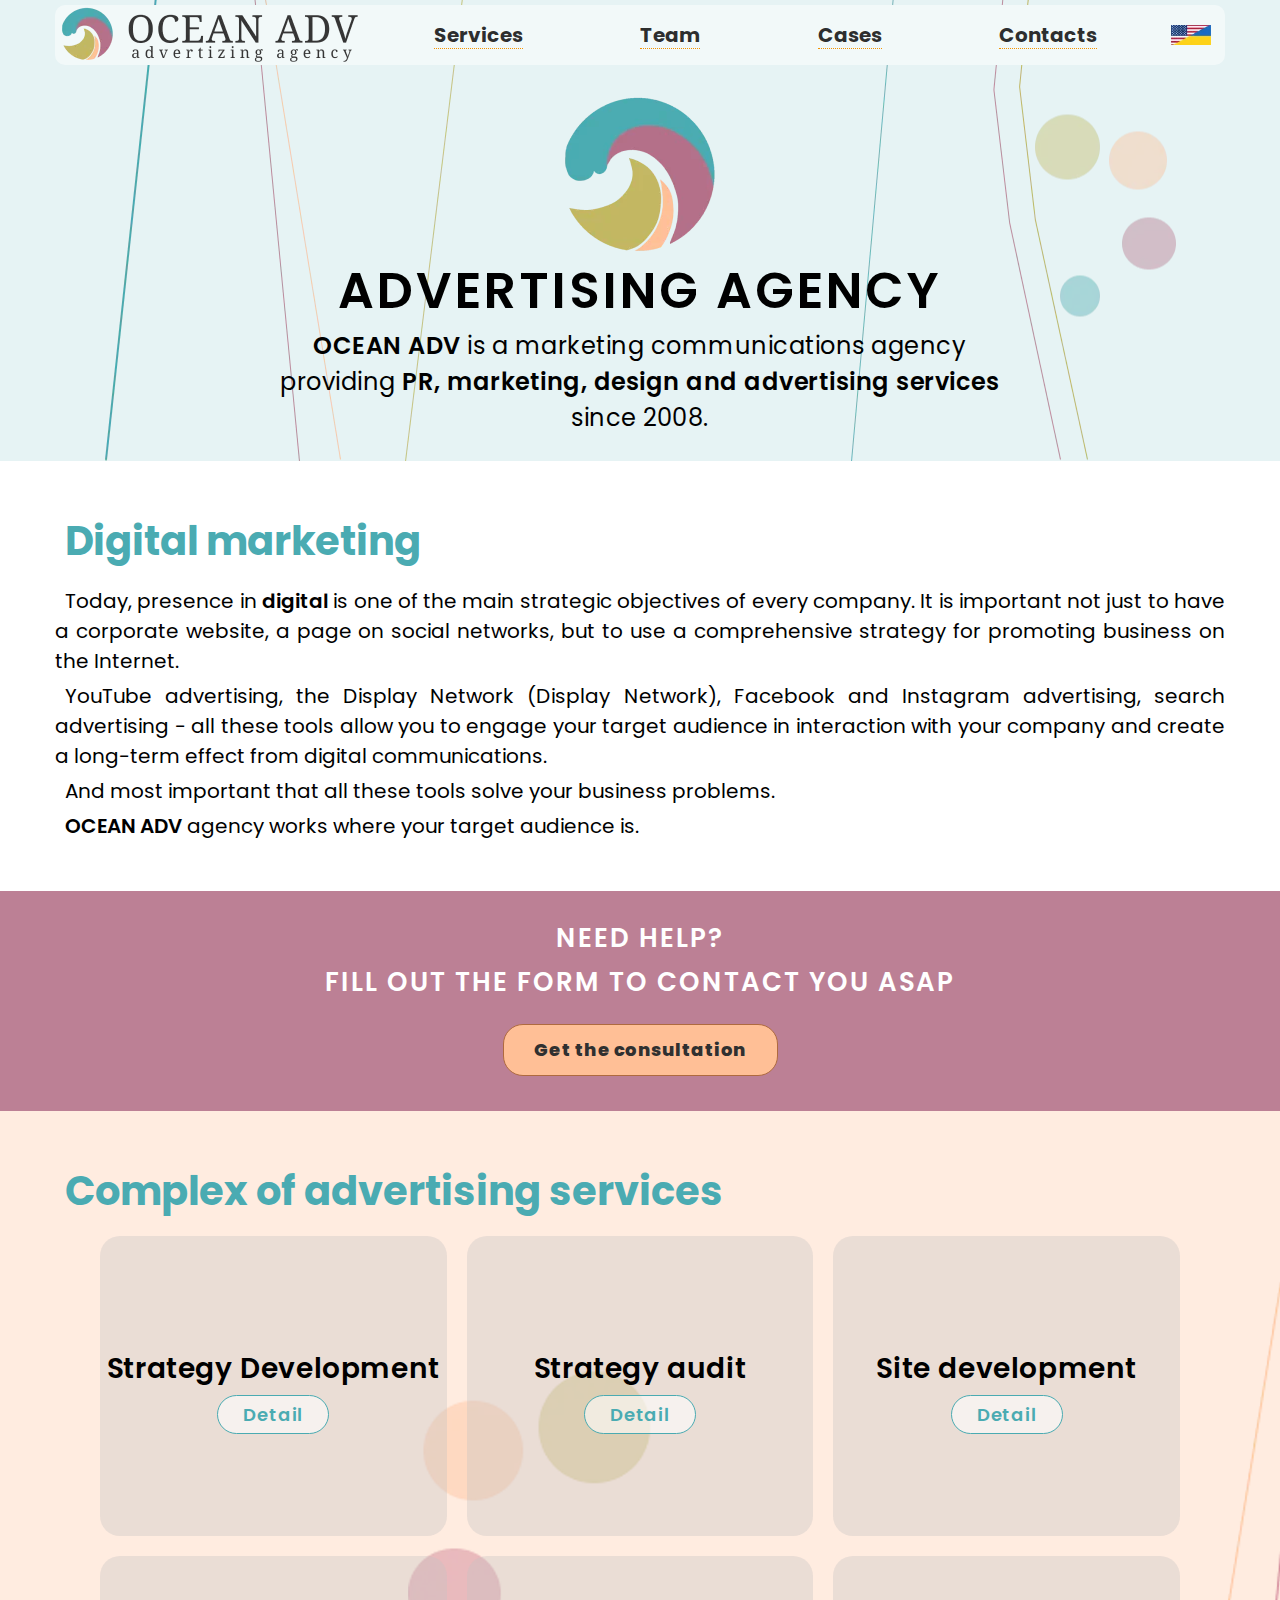
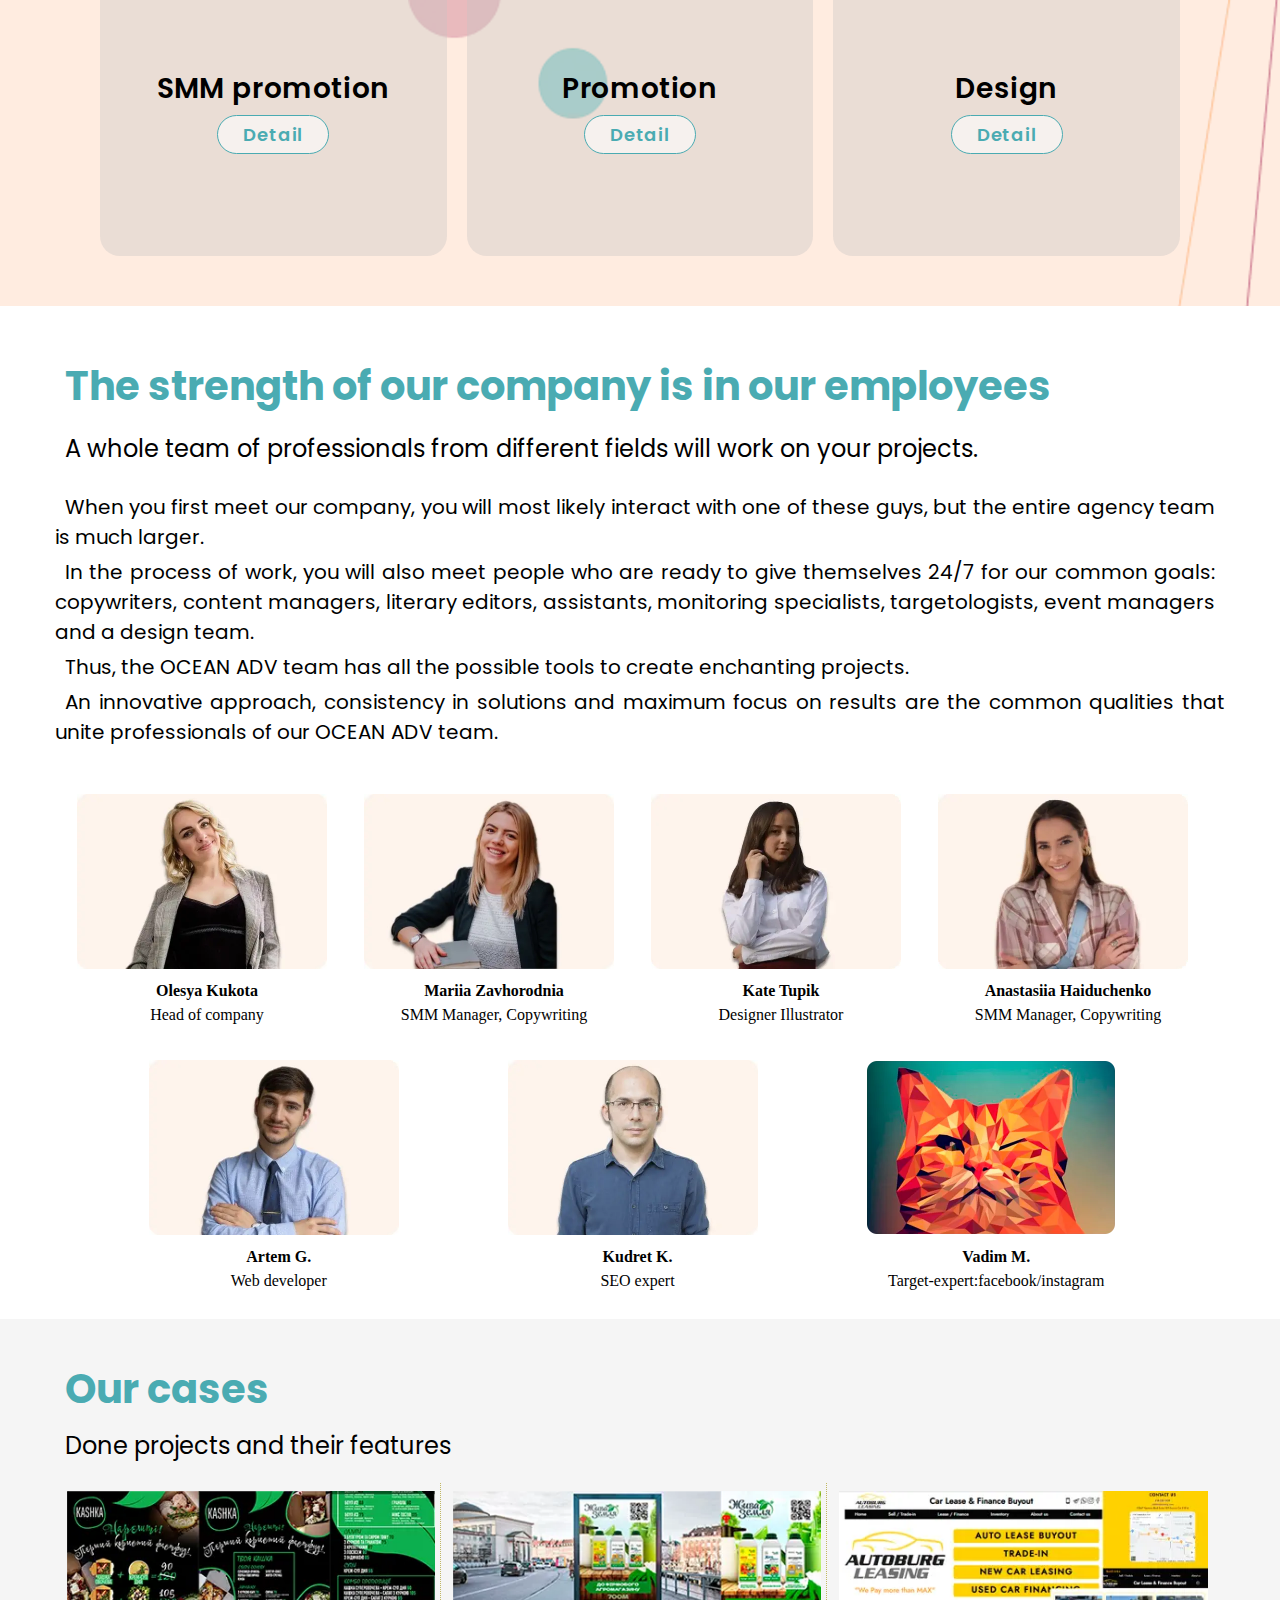
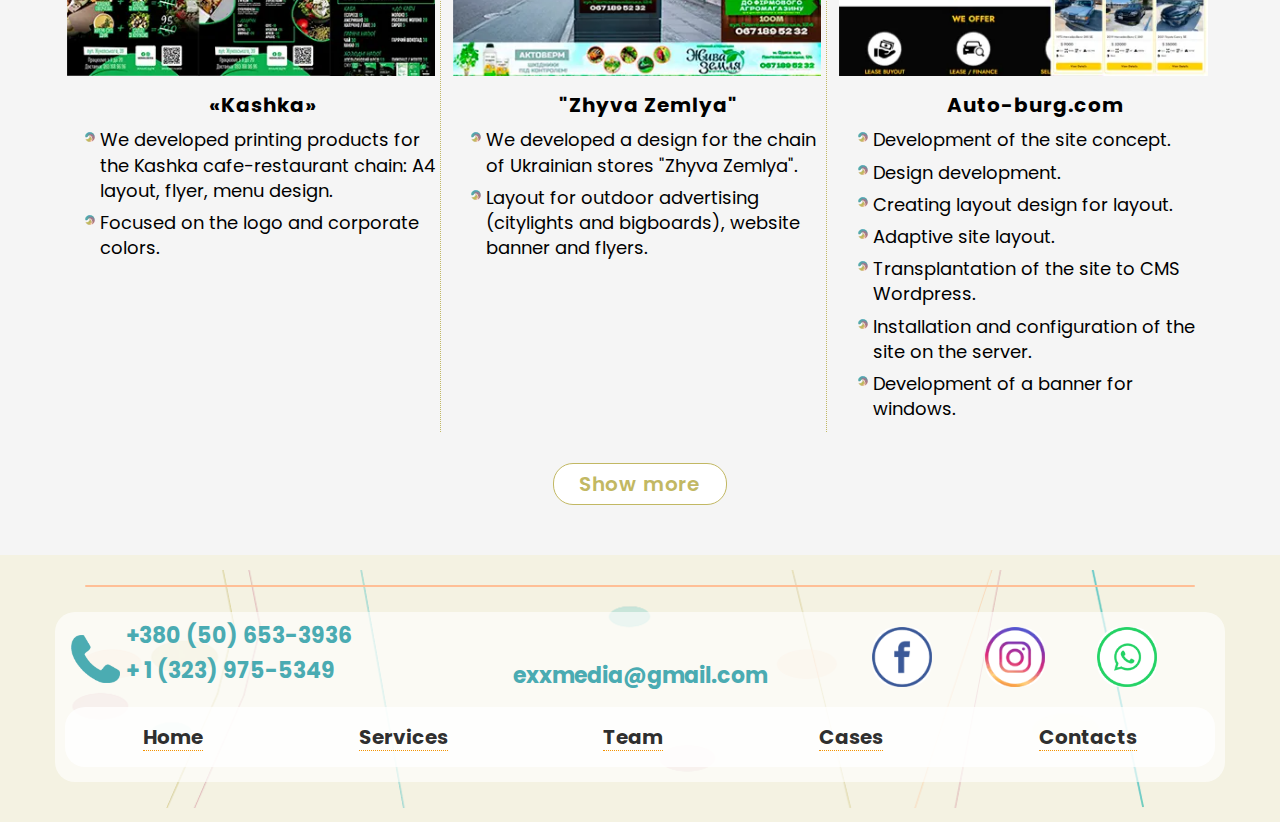
==== commit 011ef53f: "696" ====
--- a/index.html
+++ b/index.html
@@ -10,6 +10,8 @@
 	<link rel="shortcut icon" href="favicon.ico">
 	<!-- <meta name="robots" content="noindex, nofollow"> -->
 	<meta name="viewport" content="width=device-width, initial-scale=1.0">
+	<meta name="description" content="Ocean adv is a full-service advertising company with offices in Los Angeles (USA), Odessa (Ukraine)">
+	<meta property="og:description" content="Ocean adv is a full-service advertising company with offices in Los Angeles (USA), Odessa (Ukraine)">
 </head>
 
 <body>
--- a/css/style.min.css
+++ b/css/style.min.css
@@ -1 +1 @@
-@import url('https://fonts.googleapis.com/css2?family=League+Spartan:wght@400;500;600;700;900&display=swap');@import url('https://fonts.googleapis.com/css2?family=Poppins:ital,wght@0,300;0,400;0,500;0,600;0,700;0,800;0,900;1,200;1,300;1,400;1,500;1,600;1,700;1,800;1,900&display=swap');*{padding:0;margin:0;border:0}*,:after,:before{-webkit-box-sizing:border-box;box-sizing:border-box}body,html{height:100%;min-width:320px}body{color:#000;line-height:1;font-family:Poppins;font-size:1.125rem;-ms-text-size-adjust:100%;-moz-text-size-adjust:100%;-webkit-text-size-adjust:100%;-webkit-font-smoothing:antialiased;-moz-osx-font-smoothing:grayscale}button,input,textarea{font-family:Poppins;font-size:inherit}button{cursor:pointer;color:inherit;background-color:inherit}a{color:inherit}a:link,a:visited{text-decoration:none}a:hover{text-decoration:none}ul li{list-style:none}img{vertical-align:top}h1,h2,h3,h4,h5,h6{font-weight:inherit;font-size:inherit}.lock body{overflow:hidden;-ms-touch-action:none;touch-action:none}.wrapper{min-height:100%;display:-webkit-box;display:-ms-flexbox;display:flex;-webkit-box-orient:vertical;-webkit-box-direction:normal;-ms-flex-direction:column;flex-direction:column;overflow:hidden}.wrapper>main{-webkit-box-flex:1;-ms-flex:1 1 auto;flex:1 1 auto}.wrapper>*{min-width:0}[class*=__container]{max-width:73.125rem;-webkit-box-sizing:content-box;box-sizing:content-box;margin:0 auto;padding:0 .9375rem}body::after{content:"";background-color:rgba(0,0,0,.5);position:fixed;width:100%;height:100%;top:0;left:0;opacity:0;-webkit-transition:opacity .8s ease 0s;-o-transition:opacity .8s ease 0s;transition:opacity .8s ease 0s;pointer-events:none;z-index:149}.popup-show body::after{opacity:1}.popup{position:fixed;top:0;left:0;bottom:0;right:0;padding:30px 10px;-webkit-transition:visibility .8s ease 0s;-o-transition:visibility .8s ease 0s;transition:visibility .8s ease 0s;visibility:hidden;pointer-events:none}.popup_show{z-index:150;visibility:visible;overflow:auto;pointer-events:auto}.popup_show .popup__content{visibility:visible;-webkit-transform:scale(1);-ms-transform:scale(1);transform:scale(1)}.popup__wrapper{display:-webkit-box;display:-ms-flexbox;display:flex;-webkit-box-orient:vertical;-webkit-box-direction:normal;-ms-flex-direction:column;flex-direction:column;-webkit-box-align:center;-ms-flex-align:center;align-items:center;min-height:100%;-webkit-box-flex:1;-ms-flex:1 1 auto;flex:1 1 auto;width:100%;display:flex;-webkit-box-pack:center;-ms-flex-pack:center;justify-content:center;align-items:center}.popup__content{visibility:hidden;-webkit-transform:scale(0);-ms-transform:scale(0);transform:scale(0);-webkit-transition:-webkit-transform .3s ease 0s;transition:-webkit-transform .3s ease 0s;-o-transition:transform .3s ease 0s;transition:transform .3s ease 0s;transition:transform .3s ease 0s,-webkit-transform .3s ease 0s;background-color:rgba(230,243,244,.9607843137);padding:20px;width:100%;max-width:900px;border-radius:20px}.lock .popup__content{visibility:visible}.popup__close{color:#1cc5f8;-webkit-transition:.4s;-o-transition:.4s;transition:.4s;background:rgba(255,255,255,.829);border:solid 2px #1cc5f8;border-radius:20px;padding:7px 15px 7px 15px}.popup__close:hover{border:solid 1px #4aabb2;-webkit-transition:.4s;-o-transition:.4s;transition:.4s;color:#4aabb2}.popup__text{margin:20px 15px 20px}.clients-form{margin:20px 15px 20px;display:-webkit-box;display:-ms-flexbox;display:flex;-webkit-box-orient:vertical;-webkit-box-direction:normal;-ms-flex-direction:column;flex-direction:column;-webkit-box-pack:space-evenly;-ms-flex-pack:space-evenly;justify-content:space-evenly;-webkit-box-align:center;-ms-flex-align:center;align-items:center}.clients-form .input{-webkit-box-flex:0;-ms-flex:0 1 auto;flex:0 1 auto;width:80%;margin-bottom:25px;padding:15px 20px;font-weight:800;border-radius:20px}.clients-form .input::-webkit-input-placeholder{font-weight:500;color:#555}.clients-form .input::-moz-placeholder{font-weight:500;color:#555}.clients-form .input:-ms-input-placeholder{font-weight:500;color:#555}.clients-form .input::-ms-input-placeholder{font-weight:500;color:#555}.clients-form .input::placeholder{font-weight:500;color:#555}.clients-form .input:focus-visible{outline:3px solid #4aabb2}.clients-form .button{margin-bottom:0;width:30%;border:none}[data-showmore-button] span:last-child{display:none}._showmore-active [data-showmore-button] span{display:none}._showmore-active [data-showmore-button] span:last-child{display:block}[class*=-ibg]{position:relative}[class*=-ibg] img{position:absolute;width:100%;height:100%;top:0;left:0;-o-object-fit:cover;object-fit:cover}[class*=-ibg_contain] img{-o-object-fit:contain;object-fit:contain}.header__container{background:#e6f3f4;position:relative;z-index:4}.header__row{background:rgba(255,255,255,.477);border-radius:10px;display:-webkit-box;display:-ms-flexbox;display:flex;margin:5px 0 5px 0;height:60px;-webkit-box-align:center;-ms-flex-align:center;align-items:center;padding:3px 7px}.header__logo{-webkit-box-flex:0;-ms-flex:0 1 auto;flex:0 1 auto}.header__menu{-webkit-box-flex:1;-ms-flex:1 1 auto;flex:1 1 auto;margin:0 15px}.header__button{display:-webkit-box;display:-ms-flexbox;display:flex}.header .flag-change__image-ibg{margin-right:7px;display:block;width:40px;height:20px;opacity:90%;-webkit-transition:.4s;-o-transition:.4s;transition:.4s}.header .flag-change__image-ibg:hover{-webkit-transform:scale(1.2);-ms-transform:scale(1.2);transform:scale(1.2);-webkit-transition:.4s;-o-transition:.4s;transition:.4s}.menu__body .menu__item-burger-logo{display:none;text-align:center}.menu-open .menu__body .menu__item-burger-logo{display:-webkit-box;display:-ms-flexbox;display:flex}.menu-open .menu__body .menu__item-burger-logo img{width:265px}.menu-open .menu__body{position:fixed;display:block;width:100%;height:100%;top:0;left:0;z-index:70;background:rgba(255,255,255,.993);padding:80px 30px 30px 20px;-webkit-transition:left 4s ease 4s;-o-transition:left 4s ease 4s;transition:left 4s ease 4s;overflow:auto}.menu-open .menu__body-f{display:none}.menu__list{display:-webkit-box;display:-ms-flexbox;display:flex}.menu-open .menu__list{-webkit-box-orient:vertical;-webkit-box-direction:normal;-ms-flex-direction:column;flex-direction:column;-webkit-box-pack:start;-ms-flex-pack:start;justify-content:start;-webkit-box-align:start;-ms-flex-align:start;align-items:start}.menu__item{display:-webkit-box;display:-ms-flexbox;display:flex;-webkit-box-flex:1;-ms-flex:1 1 auto;flex:1 1 auto;height:60px;-webkit-box-pack:center;-ms-flex-pack:center;justify-content:center;-webkit-box-align:center;-ms-flex-align:center;align-items:center}.menu-open .menu__item{width:100%;margin-bottom:30px;border-bottom:solid 1px #4aabb2;padding-bottom:15px}.menu__link{font-size:20px;font-weight:700;color:rgba(0,0,0,.8274509804);-webkit-transition:.4s;-o-transition:.4s;transition:.4s;line-height:1.3;border-bottom:dotted 1.5px #f39302}.menu-open .menu__link{-webkit-box-orient:vertical;-webkit-box-direction:normal;-ms-flex-direction:column;flex-direction:column;font-size:24px;text-align:left}.menu__link:hover{-webkit-transform:scale(1.15);-ms-transform:scale(1.15);transform:scale(1.15);letter-spacing:1px;-webkit-transition:.4s;-o-transition:.4s;transition:.4s;text-shadow:rgba(180,112,136,.6117647059) 0 0 1px;border-bottom:dotted 1.5px rgba(180,112,136,.6117647059)}.button{display:-webkit-box;display:-ms-flexbox;display:flex;background:#ffbf96;margin:20px 0 10px;-webkit-box-pack:center;-ms-flex-pack:center;justify-content:center;-webkit-box-align:center;-ms-flex-align:center;align-items:center;border-radius:20px;-webkit-box-flex:0;-ms-flex:0 0 auto;flex:0 0 auto;color:#303030;font-weight:800;-webkit-transition:.4s;-o-transition:.4s;transition:.4s;letter-spacing:.5px;padding:16px 30px;border:solid 1px #af6a3f}.button:hover{color:rgba(255,255,255,.842);-webkit-transition:.4s;-o-transition:.4s;transition:.4s;padding:16px 30px;background:#fca773}.button:active{color:#008dce;-webkit-transition:.4s;-o-transition:.4s;transition:.4s;-webkit-transform:translate(2px,8px);-ms-transform:translate(2px,8px);transform:translate(2px,8px)}.icon-menu{display:none}.no-webp .footer{background:rgba(195,184,98,.1843137255) url(../img/decor/bg-picture-footer.png) no-repeat center center}.footer__line{height:2px;background:#ffbf96;margin:30px 30px 25px;border-radius:20px}.footer__wrapper{padding:15px 10px 0 10px;background-color:rgba(255,255,255,.626);border-radius:20px}.footer__top{height:60px;font-size:22px;font-weight:700;margin-bottom:20px}.footer__row{display:-webkit-box;display:-ms-flexbox;display:flex;-webkit-box-pack:center;-ms-flex-pack:center;justify-content:center}.footer__row .menu__body{-webkit-box-flex:1;-ms-flex:1 1 auto;flex:1 1 auto;background-color:rgba(255,255,255,.788);border-radius:20px}.no-webp .footer__telephone{background:url(../img/decor/phone-call.png) 0 8px/49px no-repeat}.footer__telephone{-webkit-box-flex:0;-ms-flex:0 1 33%;flex:0 1 33%;padding-left:55px}.footer__telephone:hover{color:#fff}.footer__mail{-webkit-box-flex:0;-ms-flex:0 1 33%;flex:0 1 33%;text-align:center}.footer__socials{-webkit-box-flex:0;-ms-flex:0 1 33%;flex:0 1 33%;text-align:right}.footer__socials li{text-align:center;margin-right:10px}.footer__bottom{text-align:center;margin-bottom:40px;padding-bottom:15px}.phone-number-btn{height:20px;display:-webkit-box;display:-ms-flexbox;display:flex;margin-bottom:15px;-webkit-box-align:end;-ms-flex-align:end;align-items:end;color:#0026ff;-webkit-transition:.2s;-o-transition:.2s;transition:.2s}@supports (font-size:clamp(0.875rem ,0.6931818182rem + 0.9090909091vw ,1.375rem)){.phone-number-btn{font-size:clamp(.875rem ,.6931818182rem + .9090909091vw ,1.375rem)}}@supports not (font-size:clamp(0.875rem ,0.6931818182rem + 0.9090909091vw ,1.375rem)){.phone-number-btn{font-size:calc(.875rem + .5 * (100vw - 20rem)/ 55)}}.phone-number-btn:hover{-webkit-transition:.2s;-o-transition:.2s;transition:.2s;color:#1cc5f8}@supports (font-size:clamp(1.125rem ,1.0113636364rem + 0.5681818182vw ,1.4375rem)){.phone-number-btn:hover{font-size:clamp(1.125rem ,1.0113636364rem + .5681818182vw ,1.4375rem)}}@supports not (font-size:clamp(1.125rem ,1.0113636364rem + 0.5681818182vw ,1.4375rem)){.phone-number-btn:hover{font-size:calc(1.125rem + .3125 * (100vw - 20rem)/ 55)}}.mail-btn{height:60px;display:-webkit-box;display:-ms-flexbox;display:flex;-webkit-box-align:end;-ms-flex-align:end;align-items:end;-webkit-box-pack:center;-ms-flex-pack:center;justify-content:center;color:#1535e7;-webkit-transition:.4s;-o-transition:.4s;transition:.4s;margin-bottom:15px}@supports (font-size:clamp(1rem ,0.8636363636rem + 0.6818181818vw ,1.375rem)){.mail-btn{font-size:clamp(1rem ,.8636363636rem + .6818181818vw ,1.375rem)}}@supports not (font-size:clamp(1rem ,0.8636363636rem + 0.6818181818vw ,1.375rem)){.mail-btn{font-size:calc(1rem + .375 * (100vw - 20rem)/ 55)}}.mail-btn:hover{-webkit-transition:.4s;-o-transition:.4s;transition:.4s;color:#1cc5f8}@supports (font-size:clamp(0.875rem ,0.6477272727rem + 1.1363636364vw ,1.5rem)){.mail-btn:hover{font-size:clamp(.875rem ,.6477272727rem + 1.1363636364vw ,1.5rem)}}@supports not (font-size:clamp(0.875rem ,0.6477272727rem + 1.1363636364vw ,1.5rem)){.mail-btn:hover{font-size:calc(.875rem + .625 * (100vw - 20rem)/ 55)}}.socials{display:-webkit-box;display:-ms-flexbox;display:flex;-webkit-box-pack:space-evenly;-ms-flex-pack:space-evenly;justify-content:space-evenly;-webkit-box-align:start;-ms-flex-align:start;align-items:flex-start}.socials__image-ibg{display:block;height:60px;width:60px;-webkit-transition:.3s;-o-transition:.3s;transition:.3s;background:#fff;border-radius:40%}.socials__image-ibg:hover{display:block;height:65px;width:65px;-webkit-transition:.3s;-o-transition:.3s;transition:.3s}.no-webp .hero__wrapper{background:#e6f3f4 url(../img/decor/bg-picture-hero.png) no-repeat center center}.hero__wrapper{padding-top:110px;margin-top:-110px;position:relative;z-index:3}.hero__container{position:relative;z-index:6}.hero__row{display:-webkit-box;display:-ms-flexbox;display:flex;-webkit-box-orient:vertical;-webkit-box-direction:normal;-ms-flex-direction:column;flex-direction:column;-webkit-box-pack:center;-ms-flex-pack:center;justify-content:center;-webkit-box-align:center;-ms-flex-align:center;align-items:center}.hero__image-ibg{margin-top:25px;width:154px;height:158px}.hero__main-title{line-height:1.5;font-weight:600;letter-spacing:3px}@supports (font-size:clamp(1.5625rem ,0.9943181818rem + 2.8409090909vw ,3.125rem)){.hero__main-title{font-size:clamp(1.5625rem ,.9943181818rem + 2.8409090909vw ,3.125rem)}}@supports not (font-size:clamp(1.5625rem ,0.9943181818rem + 2.8409090909vw ,3.125rem)){.hero__main-title{font-size:calc(1.5625rem + 1.5625 * (100vw - 20rem)/ 55)}}.hero__sub-title{text-align:center;line-height:1.5;margin-bottom:25px;max-width:62%;letter-spacing:.5px}@supports (font-size:clamp(1.125rem ,0.9886363636rem + 0.6818181818vw ,1.5rem)){.hero__sub-title{font-size:clamp(1.125rem ,.9886363636rem + .6818181818vw ,1.5rem)}}@supports not (font-size:clamp(1.125rem ,0.9886363636rem + 0.6818181818vw ,1.5rem)){.hero__sub-title{font-size:calc(1.125rem + .375 * (100vw - 20rem)/ 55)}}section{margin-bottom:50px}.text-bold{font-weight:600}.section-title{line-height:1.5;color:#4aabb2;margin-bottom:15px;font-weight:700;text-indent:10px}@supports (font-size:clamp(1.625rem ,1.3068181818rem + 1.5909090909vw ,2.5rem)){.section-title{font-size:clamp(1.625rem ,1.3068181818rem + 1.5909090909vw ,2.5rem)}}@supports not (font-size:clamp(1.625rem ,1.3068181818rem + 1.5909090909vw ,2.5rem)){.section-title{font-size:calc(1.625rem + .875 * (100vw - 20rem)/ 55)}}.section-sub-title{line-height:1;margin-bottom:25px;text-indent:10px}@supports (font-size:clamp(1.125rem ,0.9886363636rem + 0.6818181818vw ,1.5rem)){.section-sub-title{font-size:clamp(1.125rem ,.9886363636rem + .6818181818vw ,1.5rem)}}@supports not (font-size:clamp(1.125rem ,0.9886363636rem + 0.6818181818vw ,1.5rem)){.section-sub-title{font-size:calc(1.125rem + .375 * (100vw - 20rem)/ 55)}}.digital__texts{line-height:1.5;text-indent:10px;text-align:justify}@supports (font-size:clamp(1.125rem ,1.0795454545rem + 0.2272727273vw ,1.25rem)){.digital__texts{font-size:clamp(1.125rem ,1.0795454545rem + .2272727273vw ,1.25rem)}}@supports not (font-size:clamp(1.125rem ,1.0795454545rem + 0.2272727273vw ,1.25rem)){.digital__texts{font-size:calc(1.125rem + .125 * (100vw - 20rem)/ 55)}}.digital__texts p:not(:last-child){margin-bottom:5px}.leave-applacation__wrapper{background-color:rgba(180,112,136,.8901960784);color:#fff;padding:25px 0 25px}.leave-applacation__container{display:-webkit-box;display:-ms-flexbox;display:flex;-webkit-box-orient:vertical;-webkit-box-direction:normal;-ms-flex-direction:column;flex-direction:column;-webkit-box-pack:center;-ms-flex-pack:center;justify-content:center;-webkit-box-align:center;-ms-flex-align:center;align-items:center}.leave-applacation__title{text-align:center;font-weight:600;letter-spacing:2px;line-height:1.7}@supports (font-size:clamp(1.5rem ,1.4545454545rem + 0.2272727273vw ,1.625rem)){.leave-applacation__title{font-size:clamp(1.5rem ,1.4545454545rem + .2272727273vw ,1.625rem)}}@supports not (font-size:clamp(1.5rem ,1.4545454545rem + 0.2272727273vw ,1.625rem)){.leave-applacation__title{font-size:calc(1.5rem + .125 * (100vw - 20rem)/ 55)}}.no-webp .complex-services__wrapper{background:rgba(255,197,160,.3215686275) url(../img/decor/bg-picture-services.png) 150px 0 no-repeat}.complex-services__wrapper{margin:-50px;padding:50px}.complex-services__row{display:-webkit-box;display:-ms-flexbox;display:flex;-webkit-box-pack:space-evenly;-ms-flex-pack:space-evenly;justify-content:space-evenly;-webkit-box-align:start;-ms-flex-align:start;align-items:flex-start;-ms-flex-wrap:wrap;flex-wrap:wrap;gap:20px;margin-left:100px;margin-right:100px}.complex-services__item{background:rgba(198,195,194,.3647058824);-webkit-box-flex:1;-ms-flex:1 1 32%;flex:1 1 32%;text-align:center;min-height:300px;border-radius:20px;display:-webkit-box;display:-ms-flexbox;display:flex;-webkit-box-orient:vertical;-webkit-box-direction:normal;-ms-flex-direction:column;flex-direction:column;-webkit-box-pack:center;-ms-flex-pack:center;justify-content:center;-webkit-box-align:center;-ms-flex-align:center;align-items:center}.item-services__title{line-height:1.5;margin-bottom:5px;font-weight:600;letter-spacing:.6px;margin-top:10px}@supports (font-size:clamp(1.25rem ,1.0681818182rem + 0.9090909091vw ,1.75rem)){.item-services__title{font-size:clamp(1.25rem ,1.0681818182rem + .9090909091vw ,1.75rem)}}@supports not (font-size:clamp(1.25rem ,1.0681818182rem + 0.9090909091vw ,1.75rem)){.item-services__title{font-size:calc(1.25rem + .5 * (100vw - 20rem)/ 55)}}.item-services__sub-title{line-height:1.5;margin-bottom:8px}@supports (font-size:clamp(0.625rem ,0.5795454545rem + 0.2272727273vw ,0.75rem)){.item-services__sub-title{font-size:clamp(.625rem ,.5795454545rem + .2272727273vw ,.75rem)}}@supports not (font-size:clamp(0.625rem ,0.5795454545rem + 0.2272727273vw ,0.75rem)){.item-services__sub-title{font-size:calc(.625rem + .125 * (100vw - 20rem)/ 55)}}.spollers__item{text-align:center}.spollers__title{color:#4aabb2;padding:5px 10px;font-weight:600;background:rgba(255,255,255,.589);border-radius:20px;padding:5px 25px;letter-spacing:.8px;border:solid 1px #4aabb2}.spollers__title:hover{color:#1cc5f8;-webkit-transition:.4s;-o-transition:.4s;transition:.4s;background:rgba(255,255,255,.829);border:solid 1px #1cc5f8}.spollers__title:active{color:#008dce;-webkit-transition:.4s;-o-transition:.4s;transition:.4s;-webkit-transform:translate(2px,5px);-ms-transform:translate(2px,5px);transform:translate(2px,5px)}.spollers__body{margin-top:10px;font-size:16px;line-height:1.5;text-align:justify;padding:10px 15px 10px;text-indent:5px;font-weight:400;letter-spacing:.5px;background:#fff;border-radius:20px}.spollers__body p{margin-bottom:5px}.our-team{margin-bottom:0}.our-team__wrapper{text-indent:10px}.our-team__show-mors-wrapper{display:-webkit-box;display:-ms-flexbox;display:flex;-webkit-box-orient:vertical;-webkit-box-direction:normal;-ms-flex-direction:column;flex-direction:column}.our-team__button-more{-ms-flex-item-align:center;-ms-grid-row-align:center;align-self:center;max-width:300px;margin-top:20px;margin-bottom:10px;font-weight:600;color:#c2b863;background:#fff;border-radius:20px;padding:5px 25px;letter-spacing:.8px;border:solid 1px #c2b863}@supports (font-size:clamp(1rem ,0.9090909091rem + 0.4545454545vw ,1.25rem)){.our-team__button-more{font-size:clamp(1rem ,.9090909091rem + .4545454545vw ,1.25rem)}}@supports not (font-size:clamp(1rem ,0.9090909091rem + 0.4545454545vw ,1.25rem)){.our-team__button-more{font-size:calc(1rem + .25 * (100vw - 20rem)/ 55)}}.our-team__button-more:hover{color:#1cc5f8;-webkit-transition:.4s;-o-transition:.4s;transition:.4s;background:rgba(255,255,255,.829);border:solid 1px #1cc5f8}.our-team__button-more:active{color:#008dce;-webkit-transition:.4s;-o-transition:.4s;transition:.4s;-webkit-transform:translate(2px,5px);-ms-transform:translate(2px,5px);transform:translate(2px,5px)}.our-team__title{padding-top:50px}.our-team__sub-title{line-height:1.5}.our-team__text{margin-bottom:40px}.our-team__text p{line-height:1.5;text-align:justify;margin-bottom:5px}@supports (font-size:clamp(1.125rem ,1.0795454545rem + 0.2272727273vw ,1.25rem)){.our-team__text p{font-size:clamp(1.125rem ,1.0795454545rem + .2272727273vw ,1.25rem)}}@supports not (font-size:clamp(1.125rem ,1.0795454545rem + 0.2272727273vw ,1.25rem)){.our-team__text p{font-size:calc(1.125rem + .125 * (100vw - 20rem)/ 55)}}.our-team__text p:not(:last-child){margin-right:10px}.our-team__cards{display:-webkit-box;display:-ms-flexbox;display:flex;-webkit-box-pack:space-evenly;-ms-flex-pack:space-evenly;justify-content:space-evenly;-webkit-box-align:center;-ms-flex-align:center;align-items:center;-ms-flex-wrap:wrap;flex-wrap:wrap}.our-team__card{margin-bottom:30px;margin-right:15px;-webkit-box-flex:0;-ms-flex:0 0 250px;flex:0 0 250px;text-align:center}.our-team__image-ibg{height:188px}.our-team__image-ibg img{-o-object-fit:contain;object-fit:contain}.our-team__person-name{line-height:2;font-size:16px;font-family:"League+Spartan";font-weight:600}.our-team__person-speciality{line-height:1;font-size:16px;font-family:"League+Spartan";font-weight:400}.our-cases{margin-bottom:0}.our-cases__wrapper{background:#f5f5f5;padding-bottom:50px;padding-top:40px}.our-cases__container{text-align:center}.our-cases__titles{text-align:left}.our-cases__cards{display:-webkit-box;display:-ms-flexbox;display:flex;-ms-flex-wrap:wrap;flex-wrap:wrap;-webkit-box-pack:space-evenly;-ms-flex-pack:space-evenly;justify-content:space-evenly;min-height:480px;text-align:left}.our-cases__card{-webkit-box-flex:0;-ms-flex:0 1 32%;flex:0 1 32%;display:-webkit-box;display:-ms-flexbox;display:flex;-webkit-box-orient:vertical;-webkit-box-direction:normal;-ms-flex-direction:column;flex-direction:column;margin-bottom:30px;border-right:dotted 1px #c2b863}.our-cases__card:nth-child(3){border-right:none}.our-cases__card:nth-child(6){border-right:none}.our-cases__card:nth-child(9){border-right:none}.our-cases__image-ibg{-ms-flex-item-align:center;-ms-grid-row-align:center;align-self:center;min-height:200px;max-height:200px;width:100%}.our-cases__image-ibg img{padding-right:5px;-o-object-fit:contain;object-fit:contain}.our-cases__info{padding-left:5%}.our-cases__button-more{margin-top:30px;font-weight:600;color:#c2b863;background:#fff;border-radius:20px;padding:5px 25px;letter-spacing:.8px;border:solid 1px #c2b863}@supports (font-size:clamp(1rem ,0.9090909091rem + 0.4545454545vw ,1.25rem)){.our-cases__button-more{font-size:clamp(1rem ,.9090909091rem + .4545454545vw ,1.25rem)}}@supports not (font-size:clamp(1rem ,0.9090909091rem + 0.4545454545vw ,1.25rem)){.our-cases__button-more{font-size:calc(1rem + .25 * (100vw - 20rem)/ 55)}}.our-cases__button-more:hover{color:#1cc5f8;-webkit-transition:.4s;-o-transition:.4s;transition:.4s;background:rgba(255,255,255,.829);border:solid 1px #1cc5f8}.our-cases__button-more:active{color:#008dce;-webkit-transition:.4s;-o-transition:.4s;transition:.4s;-webkit-transform:translate(2px,5px);-ms-transform:translate(2px,5px);transform:translate(2px,5px)}.case{display:-webkit-box;display:-ms-flexbox;display:flex;-webkit-box-orient:vertical;-webkit-box-direction:normal;-ms-flex-direction:column;flex-direction:column;-webkit-box-align:center;-ms-flex-align:center;align-items:center}.case__title{font-size:20px;font-weight:700;letter-spacing:1px;line-height:1.4;text-align:center;margin:8px 0}.case__subtitle{font-size:14px;font-weight:500;line-height:1.8;text-align:center}.case ul{-ms-flex-item-align:start;align-self:flex-start}.no-webp .case li{background:url(../img/decor/mini-check.png) no-repeat left 5px}.case li{font-size:18px;padding-left:15px;padding-bottom:7px;line-height:1.4}@media (max-width:760px){.footer__top{min-height:150px}.footer__row{-webkit-box-orient:vertical;-webkit-box-direction:reverse;-ms-flex-direction:column-reverse;flex-direction:column-reverse;-webkit-box-pack:center;-ms-flex-pack:center;justify-content:center;-webkit-box-align:center;-ms-flex-align:center;align-items:center;padding-bottom:10px}.no-webp .footer__telephone{background:url(../img/decor/phone-call.png) 0 2px/49px no-repeat}.footer__telephone{margin-left:-35px}.phone-number-btn{margin-bottom:10px}.mail-btn{height:40px}.socials li:not(:last-child){margin-right:30px}}@media (max-width:690px){.our-team__card{margin-right:0}}@media (max-width:525px){.header__logo{-webkit-box-flex:1;-ms-flex:1 1 auto;flex:1 1 auto}.header__logo img{width:185px}}@media (max-width:400px){.header__logo{-webkit-box-flex:1;-ms-flex:1 1 auto;flex:1 1 auto}.header__logo img{width:175px}}@media (max-width:61.99875em){.clients-form .input{width:100%}.clients-form .button{width:50%}.hero__main-title{letter-spacing:0}.digital__title{text-align:center}.complex-services__title{text-align:center}.our-team__title{text-align:center}.our-team__sub-title{text-align:center}.our-cases__titles{text-align:center}.our-cases__title{text-align:center}.our-cases__sub-title{text-align:center}.our-cases__card{-webkit-box-flex:0;-ms-flex:0 1 48%;flex:0 1 48%;border-right:none}.case ul{-ms-flex-item-align:center;-ms-grid-row-align:center;align-self:center}}@media (max-width:47.99875em){.clients-form{margin-right:0;margin-left:0}.clients-form .button{width:75%}.header__logo{-webkit-box-flex:1;-ms-flex:1 1 auto;flex:1 1 auto}.header__menu{-webkit-box-flex:0;-ms-flex:0 1 auto;flex:0 1 auto}.menu__body{display:none}.icon-menu{display:block;position:relative;width:1.875rem;height:1.125rem;cursor:pointer;z-index:5}.icon-menu span,.icon-menu::after,.icon-menu::before{content:"";-webkit-transition:all .3s ease 0s;-o-transition:all .3s ease 0s;transition:all .3s ease 0s;right:0;position:absolute;width:100%;height:.125rem;background-color:#000}.icon-menu::before{top:0}.icon-menu::after{bottom:0}.icon-menu span{top:calc(50% - .0625rem)}.menu-open .icon-menu{background:#4aabb2;-webkit-transform:scale(1.3);-ms-transform:scale(1.3);transform:scale(1.3);z-index:1030}.menu-open .icon-menu span{width:0}.menu-open .icon-menu::before{background:#000;top:calc(50% - .0625rem);-webkit-transform:rotate(-45deg);-ms-transform:rotate(-45deg);transform:rotate(-45deg);width:80%;right:.15625rem}.menu-open .icon-menu::after{background:#000;bottom:calc(50% - .0625rem);-webkit-transform:rotate(45deg);-ms-transform:rotate(45deg);transform:rotate(45deg);width:80%;right:.15625rem}.footer__bottom{margin-bottom:20px}.hero__sub-title{max-width:100%}section{margin-bottom:30px}.leave-applacation{margin-bottom:50px}.complex-services__row{margin-left:20px;margin-right:20px}.complex-services__item{-webkit-box-flex:0;-ms-flex:0 1 80%;flex:0 1 80%;min-height:200px}.our-team__card{-webkit-box-flex:0;-ms-flex:0 1 300px;flex:0 1 300px;margin-right:15px}.our-team__image-ibg{height:250px;width:330px;margin-right:0}.our-cases__card{-webkit-box-flex:0;-ms-flex:0 1 100%;flex:0 1 100%;border:solid 1px #4aabb2;border-radius:20px;padding:5px}.our-cases__card:nth-child(3){border-right:solid 1px #4aabb2}.our-cases__card:nth-child(6){border-right:solid 1px #4aabb2}.our-cases__card:nth-child(9){border-right:solid 1px #4aabb2}.our-cases__image-ibg{height:200px}.our-cases__image-ibg img{padding-right:0}}@media (max-width:29.99875em){.phone-number-btn{font-size:16px}.section-title{text-align:center;text-indent:0}.complex-services__item{-webkit-box-flex:1;-ms-flex:1 1 100%;flex:1 1 100%;min-height:130px}.our-cases__wrapper{padding-top:30px;padding-bottom:30px}}.webp .footer{background:rgba(195,184,98,.1843137255) url(../img/decor/bg-picture-footer.webp) no-repeat center center}.webp .footer__telephone{background:url(../img/decor/phone-call.webp) 0 8px/49px no-repeat}.webp .hero__wrapper{background:#e6f3f4 url(../img/decor/bg-picture-hero.webp) no-repeat center center}.webp .complex-services__wrapper{background:rgba(255,197,160,.3215686275) url(../img/decor/bg-picture-services.webp) 150px 0 no-repeat}.webp .case li{background:url(../img/decor/mini-check.webp) no-repeat left 5px}@media (max-width:760px){.webp .footer__telephone{background:url(../img/decor/phone-call.webp) 0 2px/49px no-repeat}}+@import url('https://fonts.googleapis.com/css2?family=League+Spartan:wght@400;500;600;700;900&display=swap');@import url('https://fonts.googleapis.com/css2?family=Poppins:ital,wght@0,300;0,400;0,500;0,600;0,700;0,800;0,900;1,200;1,300;1,400;1,500;1,600;1,700;1,800;1,900&display=swap');*{padding:0;margin:0;border:0}*,:after,:before{-webkit-box-sizing:border-box;box-sizing:border-box}body,html{height:100%;min-width:320px}body{color:#000;line-height:1;font-family:Poppins;font-size:1.125rem;-ms-text-size-adjust:100%;-moz-text-size-adjust:100%;-webkit-text-size-adjust:100%;-webkit-font-smoothing:antialiased;-moz-osx-font-smoothing:grayscale}button,input,textarea{font-family:Poppins;font-size:inherit}button{cursor:pointer;color:inherit;background-color:inherit}a{color:inherit}a:link,a:visited{text-decoration:none}a:hover{text-decoration:none}ul li{list-style:none}img{vertical-align:top}h1,h2,h3,h4,h5,h6{font-weight:inherit;font-size:inherit}.lock body{overflow:hidden;-ms-touch-action:none;touch-action:none}.wrapper{min-height:100%;display:-webkit-box;display:-ms-flexbox;display:flex;-webkit-box-orient:vertical;-webkit-box-direction:normal;-ms-flex-direction:column;flex-direction:column;overflow:hidden}.wrapper>main{-webkit-box-flex:1;-ms-flex:1 1 auto;flex:1 1 auto}.wrapper>*{min-width:0}[class*=__container]{max-width:73.125rem;-webkit-box-sizing:content-box;box-sizing:content-box;margin:0 auto;padding:0 .9375rem}body::after{content:"";background-color:rgba(0,0,0,.5);position:fixed;width:100%;height:100%;top:0;left:0;opacity:0;-webkit-transition:opacity .8s ease 0s;-o-transition:opacity .8s ease 0s;transition:opacity .8s ease 0s;pointer-events:none;z-index:149}.popup-show body::after{opacity:1}.popup{position:fixed;top:0;left:0;bottom:0;right:0;padding:30px 10px;-webkit-transition:visibility .8s ease 0s;-o-transition:visibility .8s ease 0s;transition:visibility .8s ease 0s;visibility:hidden;pointer-events:none}.popup_show{z-index:150;visibility:visible;overflow:auto;pointer-events:auto}.popup_show .popup__content{visibility:visible;-webkit-transform:scale(1);-ms-transform:scale(1);transform:scale(1)}.popup__wrapper{display:-webkit-box;display:-ms-flexbox;display:flex;-webkit-box-orient:vertical;-webkit-box-direction:normal;-ms-flex-direction:column;flex-direction:column;-webkit-box-align:center;-ms-flex-align:center;align-items:center;min-height:100%;-webkit-box-flex:1;-ms-flex:1 1 auto;flex:1 1 auto;width:100%;display:flex;-webkit-box-pack:center;-ms-flex-pack:center;justify-content:center;align-items:center}.popup__content{visibility:hidden;-webkit-transform:scale(0);-ms-transform:scale(0);transform:scale(0);-webkit-transition:-webkit-transform .3s ease 0s;transition:-webkit-transform .3s ease 0s;-o-transition:transform .3s ease 0s;transition:transform .3s ease 0s;transition:transform .3s ease 0s,-webkit-transform .3s ease 0s;background-color:rgba(230,243,244,.9607843137);padding:20px;width:100%;max-width:900px;border-radius:20px}.lock .popup__content{visibility:visible}.popup__close{color:#1cc5f8;-webkit-transition:.4s;-o-transition:.4s;transition:.4s;background:rgba(255,255,255,.829);border:solid 2px #1cc5f8;border-radius:20px;padding:7px 15px 7px 15px}.popup__close:hover{border:solid 1px #4aabb2;-webkit-transition:.4s;-o-transition:.4s;transition:.4s;color:#4aabb2}.popup__text{margin:20px 15px 20px}.clients-form{margin:20px 15px 20px;display:-webkit-box;display:-ms-flexbox;display:flex;-webkit-box-orient:vertical;-webkit-box-direction:normal;-ms-flex-direction:column;flex-direction:column;-webkit-box-pack:space-evenly;-ms-flex-pack:space-evenly;justify-content:space-evenly;-webkit-box-align:center;-ms-flex-align:center;align-items:center}.clients-form .input{-webkit-box-flex:0;-ms-flex:0 1 auto;flex:0 1 auto;width:80%;margin-bottom:25px;padding:15px 20px;font-weight:800;border-radius:20px}.clients-form .input::-webkit-input-placeholder{font-weight:500;color:#555}.clients-form .input::-moz-placeholder{font-weight:500;color:#555}.clients-form .input:-ms-input-placeholder{font-weight:500;color:#555}.clients-form .input::-ms-input-placeholder{font-weight:500;color:#555}.clients-form .input::placeholder{font-weight:500;color:#555}.clients-form .input:focus-visible{outline:3px solid #4aabb2}.clients-form .button{margin-bottom:0;width:30%;border:none}[data-showmore-button] span:last-child{display:none}._showmore-active [data-showmore-button] span{display:none}._showmore-active [data-showmore-button] span:last-child{display:block}[class*=-ibg]{position:relative}[class*=-ibg] img{position:absolute;width:100%;height:100%;top:0;left:0;-o-object-fit:cover;object-fit:cover}[class*=-ibg_contain] img{-o-object-fit:contain;object-fit:contain}.header__container{background:#e6f3f4;position:relative;z-index:4}.header__row{background:rgba(255,255,255,.477);border-radius:10px;display:-webkit-box;display:-ms-flexbox;display:flex;margin:5px 0 5px 0;height:60px;-webkit-box-align:center;-ms-flex-align:center;align-items:center;padding:3px 7px}.header__logo{-webkit-box-flex:0;-ms-flex:0 1 auto;flex:0 1 auto}.header__menu{-webkit-box-flex:1;-ms-flex:1 1 auto;flex:1 1 auto;margin:0 15px}.header__button{display:-webkit-box;display:-ms-flexbox;display:flex}.header .flag-change__image-ibg{margin-right:7px;display:block;width:40px;height:20px;opacity:90%;-webkit-transition:.4s;-o-transition:.4s;transition:.4s}.header .flag-change__image-ibg:hover{-webkit-transform:scale(1.2);-ms-transform:scale(1.2);transform:scale(1.2);-webkit-transition:.4s;-o-transition:.4s;transition:.4s}.menu__body .menu__item-burger-logo{display:none;text-align:center}.menu-open .menu__body .menu__item-burger-logo{display:-webkit-box;display:-ms-flexbox;display:flex}.menu-open .menu__body .menu__item-burger-logo img{width:265px}.menu-open .menu__body{position:fixed;display:block;width:100%;height:100%;top:0;left:0;z-index:70;background:rgba(255,255,255,.993);padding:80px 30px 30px 20px;-webkit-transition:left 4s ease 4s;-o-transition:left 4s ease 4s;transition:left 4s ease 4s;overflow:auto}.menu-open .menu__body-f{display:none}.menu__list{display:-webkit-box;display:-ms-flexbox;display:flex}.menu-open .menu__list{-webkit-box-orient:vertical;-webkit-box-direction:normal;-ms-flex-direction:column;flex-direction:column;-webkit-box-pack:start;-ms-flex-pack:start;justify-content:start;-webkit-box-align:start;-ms-flex-align:start;align-items:start}.menu__item{display:-webkit-box;display:-ms-flexbox;display:flex;-webkit-box-flex:1;-ms-flex:1 1 auto;flex:1 1 auto;height:60px;-webkit-box-pack:center;-ms-flex-pack:center;justify-content:center;-webkit-box-align:center;-ms-flex-align:center;align-items:center}.menu-open .menu__item{width:100%;margin-bottom:30px;border-bottom:solid 1px #4aabb2;padding-bottom:15px}.menu__link{font-size:20px;font-weight:700;color:rgba(0,0,0,.8274509804);-webkit-transition:.4s;-o-transition:.4s;transition:.4s;line-height:1.3;border-bottom:dotted 1.5px #f39302}.menu-open .menu__link{-webkit-box-orient:vertical;-webkit-box-direction:normal;-ms-flex-direction:column;flex-direction:column;font-size:24px;text-align:left}.menu__link:hover{-webkit-transform:scale(1.15);-ms-transform:scale(1.15);transform:scale(1.15);letter-spacing:1px;-webkit-transition:.4s;-o-transition:.4s;transition:.4s;text-shadow:rgba(180,112,136,.6117647059) 0 0 1px;border-bottom:dotted 1.5px rgba(180,112,136,.6117647059)}.button{display:-webkit-box;display:-ms-flexbox;display:flex;background:#ffbf96;margin:20px 0 10px;-webkit-box-pack:center;-ms-flex-pack:center;justify-content:center;-webkit-box-align:center;-ms-flex-align:center;align-items:center;border-radius:20px;-webkit-box-flex:0;-ms-flex:0 0 auto;flex:0 0 auto;color:#303030;font-weight:800;-webkit-transition:.4s;-o-transition:.4s;transition:.4s;letter-spacing:.5px;padding:16px 30px;border:solid 1px #af6a3f}.button:hover{color:rgba(255,255,255,.842);-webkit-transition:.4s;-o-transition:.4s;transition:.4s;padding:16px 30px;background:#fca773}.button:active{color:#008dce;-webkit-transition:.4s;-o-transition:.4s;transition:.4s;-webkit-transform:translate(2px,8px);-ms-transform:translate(2px,8px);transform:translate(2px,8px)}.icon-menu{display:none}.no-webp .footer{background:rgba(195,184,98,.1843137255) url(../img/decor/bg-picture-footer.png) no-repeat center center}.footer__line{height:2px;background:#ffbf96;margin:30px 30px 25px;border-radius:20px}.footer__wrapper{padding:15px 10px 0 10px;background-color:rgba(255,255,255,.626);border-radius:20px}.footer__top{height:60px;font-size:22px;font-weight:700;margin-bottom:20px}.footer__row{display:-webkit-box;display:-ms-flexbox;display:flex;-webkit-box-pack:center;-ms-flex-pack:center;justify-content:center}.footer__row .menu__body{-webkit-box-flex:1;-ms-flex:1 1 auto;flex:1 1 auto;background-color:rgba(255,255,255,.788);border-radius:20px}.no-webp .footer__telephone{background:url(../img/decor/phone-call.png) 0 8px/49px no-repeat}.footer__telephone{-webkit-box-flex:0;-ms-flex:0 1 33%;flex:0 1 33%;padding-left:55px}.footer__telephone:hover{color:#fff}.footer__mail{-webkit-box-flex:0;-ms-flex:0 1 33%;flex:0 1 33%;text-align:center}.footer__socials{-webkit-box-flex:0;-ms-flex:0 1 33%;flex:0 1 33%;text-align:right}.footer__socials li{text-align:center;margin-right:10px}.footer__bottom{text-align:center;margin-bottom:40px;padding-bottom:15px}.phone-number-btn{height:20px;display:-webkit-box;display:-ms-flexbox;display:flex;margin-bottom:15px;-webkit-box-align:end;-ms-flex-align:end;align-items:end;color:#4aabb2;-webkit-transition:.2s;-o-transition:.2s;transition:.2s}@supports (font-size:clamp(0.875rem ,0.6931818182rem + 0.9090909091vw ,1.375rem)){.phone-number-btn{font-size:clamp(.875rem ,.6931818182rem + .9090909091vw ,1.375rem)}}@supports not (font-size:clamp(0.875rem ,0.6931818182rem + 0.9090909091vw ,1.375rem)){.phone-number-btn{font-size:calc(.875rem + .5 * (100vw - 20rem)/ 55)}}.phone-number-btn:hover{-webkit-transition:.2s;-o-transition:.2s;transition:.2s;color:#1cc5f8}@supports (font-size:clamp(1.125rem ,1.0113636364rem + 0.5681818182vw ,1.4375rem)){.phone-number-btn:hover{font-size:clamp(1.125rem ,1.0113636364rem + .5681818182vw ,1.4375rem)}}@supports not (font-size:clamp(1.125rem ,1.0113636364rem + 0.5681818182vw ,1.4375rem)){.phone-number-btn:hover{font-size:calc(1.125rem + .3125 * (100vw - 20rem)/ 55)}}.mail-btn{height:60px;display:-webkit-box;display:-ms-flexbox;display:flex;-webkit-box-align:end;-ms-flex-align:end;align-items:end;-webkit-box-pack:center;-ms-flex-pack:center;justify-content:center;color:#4aabb2;-webkit-transition:.4s;-o-transition:.4s;transition:.4s;margin-bottom:15px}@supports (font-size:clamp(1rem ,0.8636363636rem + 0.6818181818vw ,1.375rem)){.mail-btn{font-size:clamp(1rem ,.8636363636rem + .6818181818vw ,1.375rem)}}@supports not (font-size:clamp(1rem ,0.8636363636rem + 0.6818181818vw ,1.375rem)){.mail-btn{font-size:calc(1rem + .375 * (100vw - 20rem)/ 55)}}.mail-btn:hover{-webkit-transition:.4s;-o-transition:.4s;transition:.4s;color:#1cc5f8}@supports (font-size:clamp(0.875rem ,0.6477272727rem + 1.1363636364vw ,1.5rem)){.mail-btn:hover{font-size:clamp(.875rem ,.6477272727rem + 1.1363636364vw ,1.5rem)}}@supports not (font-size:clamp(0.875rem ,0.6477272727rem + 1.1363636364vw ,1.5rem)){.mail-btn:hover{font-size:calc(.875rem + .625 * (100vw - 20rem)/ 55)}}.socials{display:-webkit-box;display:-ms-flexbox;display:flex;-webkit-box-pack:space-evenly;-ms-flex-pack:space-evenly;justify-content:space-evenly;-webkit-box-align:start;-ms-flex-align:start;align-items:flex-start}.socials__image-ibg{display:block;height:60px;width:60px;-webkit-transition:.3s;-o-transition:.3s;transition:.3s;background:#fff;border-radius:40%}.socials__image-ibg:hover{display:block;height:65px;width:65px;-webkit-transition:.3s;-o-transition:.3s;transition:.3s}.no-webp .hero__wrapper{background:#e6f3f4 url(../img/decor/bg-picture-hero.png) no-repeat center center}.hero__wrapper{padding-top:110px;margin-top:-110px;position:relative;z-index:3}.hero__container{position:relative;z-index:6}.hero__row{display:-webkit-box;display:-ms-flexbox;display:flex;-webkit-box-orient:vertical;-webkit-box-direction:normal;-ms-flex-direction:column;flex-direction:column;-webkit-box-pack:center;-ms-flex-pack:center;justify-content:center;-webkit-box-align:center;-ms-flex-align:center;align-items:center}.hero__image-ibg{margin-top:25px;width:154px;height:158px}.hero__main-title{line-height:1.5;font-weight:600;letter-spacing:3px}@supports (font-size:clamp(1.5625rem ,0.9943181818rem + 2.8409090909vw ,3.125rem)){.hero__main-title{font-size:clamp(1.5625rem ,.9943181818rem + 2.8409090909vw ,3.125rem)}}@supports not (font-size:clamp(1.5625rem ,0.9943181818rem + 2.8409090909vw ,3.125rem)){.hero__main-title{font-size:calc(1.5625rem + 1.5625 * (100vw - 20rem)/ 55)}}.hero__sub-title{text-align:center;line-height:1.5;margin-bottom:25px;max-width:62%;letter-spacing:.5px}@supports (font-size:clamp(1.125rem ,0.9886363636rem + 0.6818181818vw ,1.5rem)){.hero__sub-title{font-size:clamp(1.125rem ,.9886363636rem + .6818181818vw ,1.5rem)}}@supports not (font-size:clamp(1.125rem ,0.9886363636rem + 0.6818181818vw ,1.5rem)){.hero__sub-title{font-size:calc(1.125rem + .375 * (100vw - 20rem)/ 55)}}section{margin-bottom:50px}.text-bold{font-weight:600}.section-title{line-height:1.5;color:#4aabb2;margin-bottom:15px;font-weight:700;text-indent:10px}@supports (font-size:clamp(1.625rem ,1.3068181818rem + 1.5909090909vw ,2.5rem)){.section-title{font-size:clamp(1.625rem ,1.3068181818rem + 1.5909090909vw ,2.5rem)}}@supports not (font-size:clamp(1.625rem ,1.3068181818rem + 1.5909090909vw ,2.5rem)){.section-title{font-size:calc(1.625rem + .875 * (100vw - 20rem)/ 55)}}.section-sub-title{line-height:1;margin-bottom:25px;text-indent:10px}@supports (font-size:clamp(1.125rem ,0.9886363636rem + 0.6818181818vw ,1.5rem)){.section-sub-title{font-size:clamp(1.125rem ,.9886363636rem + .6818181818vw ,1.5rem)}}@supports not (font-size:clamp(1.125rem ,0.9886363636rem + 0.6818181818vw ,1.5rem)){.section-sub-title{font-size:calc(1.125rem + .375 * (100vw - 20rem)/ 55)}}.digital__texts{line-height:1.5;text-indent:10px;text-align:justify}@supports (font-size:clamp(1.125rem ,1.0795454545rem + 0.2272727273vw ,1.25rem)){.digital__texts{font-size:clamp(1.125rem ,1.0795454545rem + .2272727273vw ,1.25rem)}}@supports not (font-size:clamp(1.125rem ,1.0795454545rem + 0.2272727273vw ,1.25rem)){.digital__texts{font-size:calc(1.125rem + .125 * (100vw - 20rem)/ 55)}}.digital__texts p:not(:last-child){margin-bottom:5px}.leave-applacation__wrapper{background-color:rgba(180,112,136,.8901960784);color:#fff;padding:25px 0 25px}.leave-applacation__container{display:-webkit-box;display:-ms-flexbox;display:flex;-webkit-box-orient:vertical;-webkit-box-direction:normal;-ms-flex-direction:column;flex-direction:column;-webkit-box-pack:center;-ms-flex-pack:center;justify-content:center;-webkit-box-align:center;-ms-flex-align:center;align-items:center}.leave-applacation__title{text-align:center;font-weight:600;letter-spacing:2px;line-height:1.7}@supports (font-size:clamp(1.5rem ,1.4545454545rem + 0.2272727273vw ,1.625rem)){.leave-applacation__title{font-size:clamp(1.5rem ,1.4545454545rem + .2272727273vw ,1.625rem)}}@supports not (font-size:clamp(1.5rem ,1.4545454545rem + 0.2272727273vw ,1.625rem)){.leave-applacation__title{font-size:calc(1.5rem + .125 * (100vw - 20rem)/ 55)}}.no-webp .complex-services__wrapper{background:rgba(255,197,160,.3215686275) url(../img/decor/bg-picture-services.png) 150px 0 no-repeat}.complex-services__wrapper{margin:-50px;padding:50px}.complex-services__row{display:-webkit-box;display:-ms-flexbox;display:flex;-webkit-box-pack:space-evenly;-ms-flex-pack:space-evenly;justify-content:space-evenly;-webkit-box-align:start;-ms-flex-align:start;align-items:flex-start;-ms-flex-wrap:wrap;flex-wrap:wrap;gap:20px;margin-left:100px;margin-right:100px}.complex-services__item{background:rgba(198,195,194,.3647058824);-webkit-box-flex:1;-ms-flex:1 1 32%;flex:1 1 32%;text-align:center;min-height:300px;border-radius:20px;display:-webkit-box;display:-ms-flexbox;display:flex;-webkit-box-orient:vertical;-webkit-box-direction:normal;-ms-flex-direction:column;flex-direction:column;-webkit-box-pack:center;-ms-flex-pack:center;justify-content:center;-webkit-box-align:center;-ms-flex-align:center;align-items:center}.item-services__title{line-height:1.5;margin-bottom:5px;font-weight:600;letter-spacing:.6px;margin-top:10px}@supports (font-size:clamp(1.25rem ,1.0681818182rem + 0.9090909091vw ,1.75rem)){.item-services__title{font-size:clamp(1.25rem ,1.0681818182rem + .9090909091vw ,1.75rem)}}@supports not (font-size:clamp(1.25rem ,1.0681818182rem + 0.9090909091vw ,1.75rem)){.item-services__title{font-size:calc(1.25rem + .5 * (100vw - 20rem)/ 55)}}.item-services__sub-title{line-height:1.5;margin-bottom:8px}@supports (font-size:clamp(0.625rem ,0.5795454545rem + 0.2272727273vw ,0.75rem)){.item-services__sub-title{font-size:clamp(.625rem ,.5795454545rem + .2272727273vw ,.75rem)}}@supports not (font-size:clamp(0.625rem ,0.5795454545rem + 0.2272727273vw ,0.75rem)){.item-services__sub-title{font-size:calc(.625rem + .125 * (100vw - 20rem)/ 55)}}.spollers__item{text-align:center}.spollers__title{color:#4aabb2;padding:5px 10px;font-weight:600;background:rgba(255,255,255,.589);border-radius:20px;padding:5px 25px;letter-spacing:.8px;border:solid 1px #4aabb2}.spollers__title:hover{color:#1cc5f8;-webkit-transition:.4s;-o-transition:.4s;transition:.4s;background:rgba(255,255,255,.829);border:solid 1px #1cc5f8}.spollers__title:active{color:#008dce;-webkit-transition:.4s;-o-transition:.4s;transition:.4s;-webkit-transform:translate(2px,5px);-ms-transform:translate(2px,5px);transform:translate(2px,5px)}.spollers__body{margin-top:10px;font-size:16px;line-height:1.5;text-align:justify;padding:10px 15px 10px;text-indent:5px;font-weight:400;letter-spacing:.5px;background:#fff;border-radius:20px}.spollers__body p{margin-bottom:5px}.our-team{margin-bottom:0}.our-team__wrapper{text-indent:10px}.our-team__show-mors-wrapper{display:-webkit-box;display:-ms-flexbox;display:flex;-webkit-box-orient:vertical;-webkit-box-direction:normal;-ms-flex-direction:column;flex-direction:column}.our-team__button-more{-ms-flex-item-align:center;-ms-grid-row-align:center;align-self:center;max-width:300px;margin-top:20px;margin-bottom:10px;font-weight:600;color:#c2b863;background:#fff;border-radius:20px;padding:5px 25px;letter-spacing:.8px;border:solid 1px #c2b863}@supports (font-size:clamp(1rem ,0.9090909091rem + 0.4545454545vw ,1.25rem)){.our-team__button-more{font-size:clamp(1rem ,.9090909091rem + .4545454545vw ,1.25rem)}}@supports not (font-size:clamp(1rem ,0.9090909091rem + 0.4545454545vw ,1.25rem)){.our-team__button-more{font-size:calc(1rem + .25 * (100vw - 20rem)/ 55)}}.our-team__button-more:hover{color:#1cc5f8;-webkit-transition:.4s;-o-transition:.4s;transition:.4s;background:rgba(255,255,255,.829);border:solid 1px #1cc5f8}.our-team__button-more:active{color:#008dce;-webkit-transition:.4s;-o-transition:.4s;transition:.4s;-webkit-transform:translate(2px,5px);-ms-transform:translate(2px,5px);transform:translate(2px,5px)}.our-team__title{padding-top:50px}.our-team__sub-title{line-height:1.5}.our-team__text{margin-bottom:40px}.our-team__text p{line-height:1.5;text-align:justify;margin-bottom:5px}@supports (font-size:clamp(1.125rem ,1.0795454545rem + 0.2272727273vw ,1.25rem)){.our-team__text p{font-size:clamp(1.125rem ,1.0795454545rem + .2272727273vw ,1.25rem)}}@supports not (font-size:clamp(1.125rem ,1.0795454545rem + 0.2272727273vw ,1.25rem)){.our-team__text p{font-size:calc(1.125rem + .125 * (100vw - 20rem)/ 55)}}.our-team__text p:not(:last-child){margin-right:10px}.our-team__cards{display:-webkit-box;display:-ms-flexbox;display:flex;-webkit-box-pack:space-evenly;-ms-flex-pack:space-evenly;justify-content:space-evenly;-webkit-box-align:center;-ms-flex-align:center;align-items:center;-ms-flex-wrap:wrap;flex-wrap:wrap}.our-team__card{margin-bottom:30px;margin-right:15px;-webkit-box-flex:0;-ms-flex:0 0 250px;flex:0 0 250px;text-align:center}.our-team__image-ibg{height:188px}.our-team__image-ibg img{-o-object-fit:contain;object-fit:contain}.our-team__person-name{line-height:2;font-size:16px;font-family:"League+Spartan";font-weight:600}.our-team__person-speciality{line-height:1;font-size:16px;font-family:"League+Spartan";font-weight:400}.our-cases{margin-bottom:0}.our-cases__wrapper{background:#f5f5f5;padding-bottom:50px;padding-top:40px}.our-cases__container{text-align:center}.our-cases__titles{text-align:left}.our-cases__cards{display:-webkit-box;display:-ms-flexbox;display:flex;-ms-flex-wrap:wrap;flex-wrap:wrap;-webkit-box-pack:space-evenly;-ms-flex-pack:space-evenly;justify-content:space-evenly;min-height:480px;text-align:left}.our-cases__card{-webkit-box-flex:0;-ms-flex:0 1 32%;flex:0 1 32%;display:-webkit-box;display:-ms-flexbox;display:flex;-webkit-box-orient:vertical;-webkit-box-direction:normal;-ms-flex-direction:column;flex-direction:column;margin-bottom:30px;border-right:dotted 1px #c2b863}.our-cases__card:nth-child(3){border-right:none}.our-cases__card:nth-child(6){border-right:none}.our-cases__card:nth-child(9){border-right:none}.our-cases__image-ibg{-ms-flex-item-align:center;-ms-grid-row-align:center;align-self:center;min-height:200px;max-height:200px;width:100%}.our-cases__image-ibg img{padding-right:5px;-o-object-fit:contain;object-fit:contain}.our-cases__info{padding-left:5%}.our-cases__button-more{margin-top:30px;font-weight:600;color:#c2b863;background:#fff;border-radius:20px;padding:5px 25px;letter-spacing:.8px;border:solid 1px #c2b863}@supports (font-size:clamp(1rem ,0.9090909091rem + 0.4545454545vw ,1.25rem)){.our-cases__button-more{font-size:clamp(1rem ,.9090909091rem + .4545454545vw ,1.25rem)}}@supports not (font-size:clamp(1rem ,0.9090909091rem + 0.4545454545vw ,1.25rem)){.our-cases__button-more{font-size:calc(1rem + .25 * (100vw - 20rem)/ 55)}}.our-cases__button-more:hover{color:#1cc5f8;-webkit-transition:.4s;-o-transition:.4s;transition:.4s;background:rgba(255,255,255,.829);border:solid 1px #1cc5f8}.our-cases__button-more:active{color:#008dce;-webkit-transition:.4s;-o-transition:.4s;transition:.4s;-webkit-transform:translate(2px,5px);-ms-transform:translate(2px,5px);transform:translate(2px,5px)}.case{display:-webkit-box;display:-ms-flexbox;display:flex;-webkit-box-orient:vertical;-webkit-box-direction:normal;-ms-flex-direction:column;flex-direction:column;-webkit-box-align:center;-ms-flex-align:center;align-items:center}.case__title{font-size:20px;font-weight:700;letter-spacing:1px;line-height:1.4;text-align:center;margin:8px 0}.case__subtitle{font-size:14px;font-weight:500;line-height:1.8;text-align:center}.case ul{-ms-flex-item-align:start;align-self:flex-start}.no-webp .case li{background:url(../img/decor/mini-check.png) no-repeat left 5px}.case li{font-size:18px;padding-left:15px;padding-bottom:7px;line-height:1.4}@media (max-width:760px){.footer__top{min-height:150px}.footer__row{-webkit-box-orient:vertical;-webkit-box-direction:reverse;-ms-flex-direction:column-reverse;flex-direction:column-reverse;-webkit-box-pack:center;-ms-flex-pack:center;justify-content:center;-webkit-box-align:center;-ms-flex-align:center;align-items:center;padding-bottom:10px}.no-webp .footer__telephone{background:url(../img/decor/phone-call.png) 0 2px/49px no-repeat}.footer__telephone{margin-left:-35px}.phone-number-btn{margin-bottom:10px}.mail-btn{height:40px}.socials li:not(:last-child){margin-right:30px}}@media (max-width:690px){.our-team__card{margin-right:0}}@media (max-width:525px){.header__logo{-webkit-box-flex:1;-ms-flex:1 1 auto;flex:1 1 auto}.header__logo img{width:185px}}@media (max-width:400px){.header__logo{-webkit-box-flex:1;-ms-flex:1 1 auto;flex:1 1 auto}.header__logo img{width:175px}}@media (max-width:61.99875em){.clients-form .input{width:100%}.clients-form .button{width:50%}.hero__main-title{letter-spacing:0}.digital__title{text-align:center}.complex-services__title{text-align:center}.our-team__title{text-align:center}.our-team__sub-title{text-align:center}.our-cases__titles{text-align:center}.our-cases__title{text-align:center}.our-cases__sub-title{text-align:center}.our-cases__card{-webkit-box-flex:0;-ms-flex:0 1 48%;flex:0 1 48%;border-right:none}.case ul{-ms-flex-item-align:center;-ms-grid-row-align:center;align-self:center}}@media (max-width:47.99875em){.clients-form{margin-right:0;margin-left:0}.clients-form .button{width:75%}.header__logo{-webkit-box-flex:1;-ms-flex:1 1 auto;flex:1 1 auto}.header__menu{-webkit-box-flex:0;-ms-flex:0 1 auto;flex:0 1 auto}.menu__body{display:none}.icon-menu{display:block;position:relative;width:1.875rem;height:1.125rem;cursor:pointer;z-index:5}.icon-menu span,.icon-menu::after,.icon-menu::before{content:"";-webkit-transition:all .3s ease 0s;-o-transition:all .3s ease 0s;transition:all .3s ease 0s;right:0;position:absolute;width:100%;height:.125rem;background-color:#000}.icon-menu::before{top:0}.icon-menu::after{bottom:0}.icon-menu span{top:calc(50% - .0625rem)}.menu-open .icon-menu{background:#4aabb2;-webkit-transform:scale(1.3);-ms-transform:scale(1.3);transform:scale(1.3);z-index:1030}.menu-open .icon-menu span{width:0}.menu-open .icon-menu::before{background:#000;top:calc(50% - .0625rem);-webkit-transform:rotate(-45deg);-ms-transform:rotate(-45deg);transform:rotate(-45deg);width:80%;right:.15625rem}.menu-open .icon-menu::after{background:#000;bottom:calc(50% - .0625rem);-webkit-transform:rotate(45deg);-ms-transform:rotate(45deg);transform:rotate(45deg);width:80%;right:.15625rem}.footer__bottom{margin-bottom:20px}.hero__sub-title{max-width:100%}section{margin-bottom:30px}.leave-applacation{margin-bottom:50px}.complex-services__row{margin-left:20px;margin-right:20px}.complex-services__item{-webkit-box-flex:0;-ms-flex:0 1 80%;flex:0 1 80%;min-height:200px}.our-team__card{-webkit-box-flex:0;-ms-flex:0 1 300px;flex:0 1 300px;margin-right:15px}.our-team__image-ibg{height:250px;width:330px;margin-right:0}.our-cases__card{-webkit-box-flex:0;-ms-flex:0 1 100%;flex:0 1 100%;border:solid 1px #4aabb2;border-radius:20px;padding:5px}.our-cases__card:nth-child(3){border-right:solid 1px #4aabb2}.our-cases__card:nth-child(6){border-right:solid 1px #4aabb2}.our-cases__card:nth-child(9){border-right:solid 1px #4aabb2}.our-cases__image-ibg{height:200px}.our-cases__image-ibg img{padding-right:0}}@media (max-width:29.99875em){.phone-number-btn{font-size:16px}.section-title{text-align:center;text-indent:0}.complex-services__item{-webkit-box-flex:1;-ms-flex:1 1 100%;flex:1 1 100%;min-height:130px}.our-cases__wrapper{padding-top:30px;padding-bottom:30px}}.webp .footer{background:rgba(195,184,98,.1843137255) url(../img/decor/bg-picture-footer.webp) no-repeat center center}.webp .footer__telephone{background:url(../img/decor/phone-call.webp) 0 8px/49px no-repeat}.webp .hero__wrapper{background:#e6f3f4 url(../img/decor/bg-picture-hero.webp) no-repeat center center}.webp .complex-services__wrapper{background:rgba(255,197,160,.3215686275) url(../img/decor/bg-picture-services.webp) 150px 0 no-repeat}.webp .case li{background:url(../img/decor/mini-check.webp) no-repeat left 5px}@media (max-width:760px){.webp .footer__telephone{background:url(../img/decor/phone-call.webp) 0 2px/49px no-repeat}}